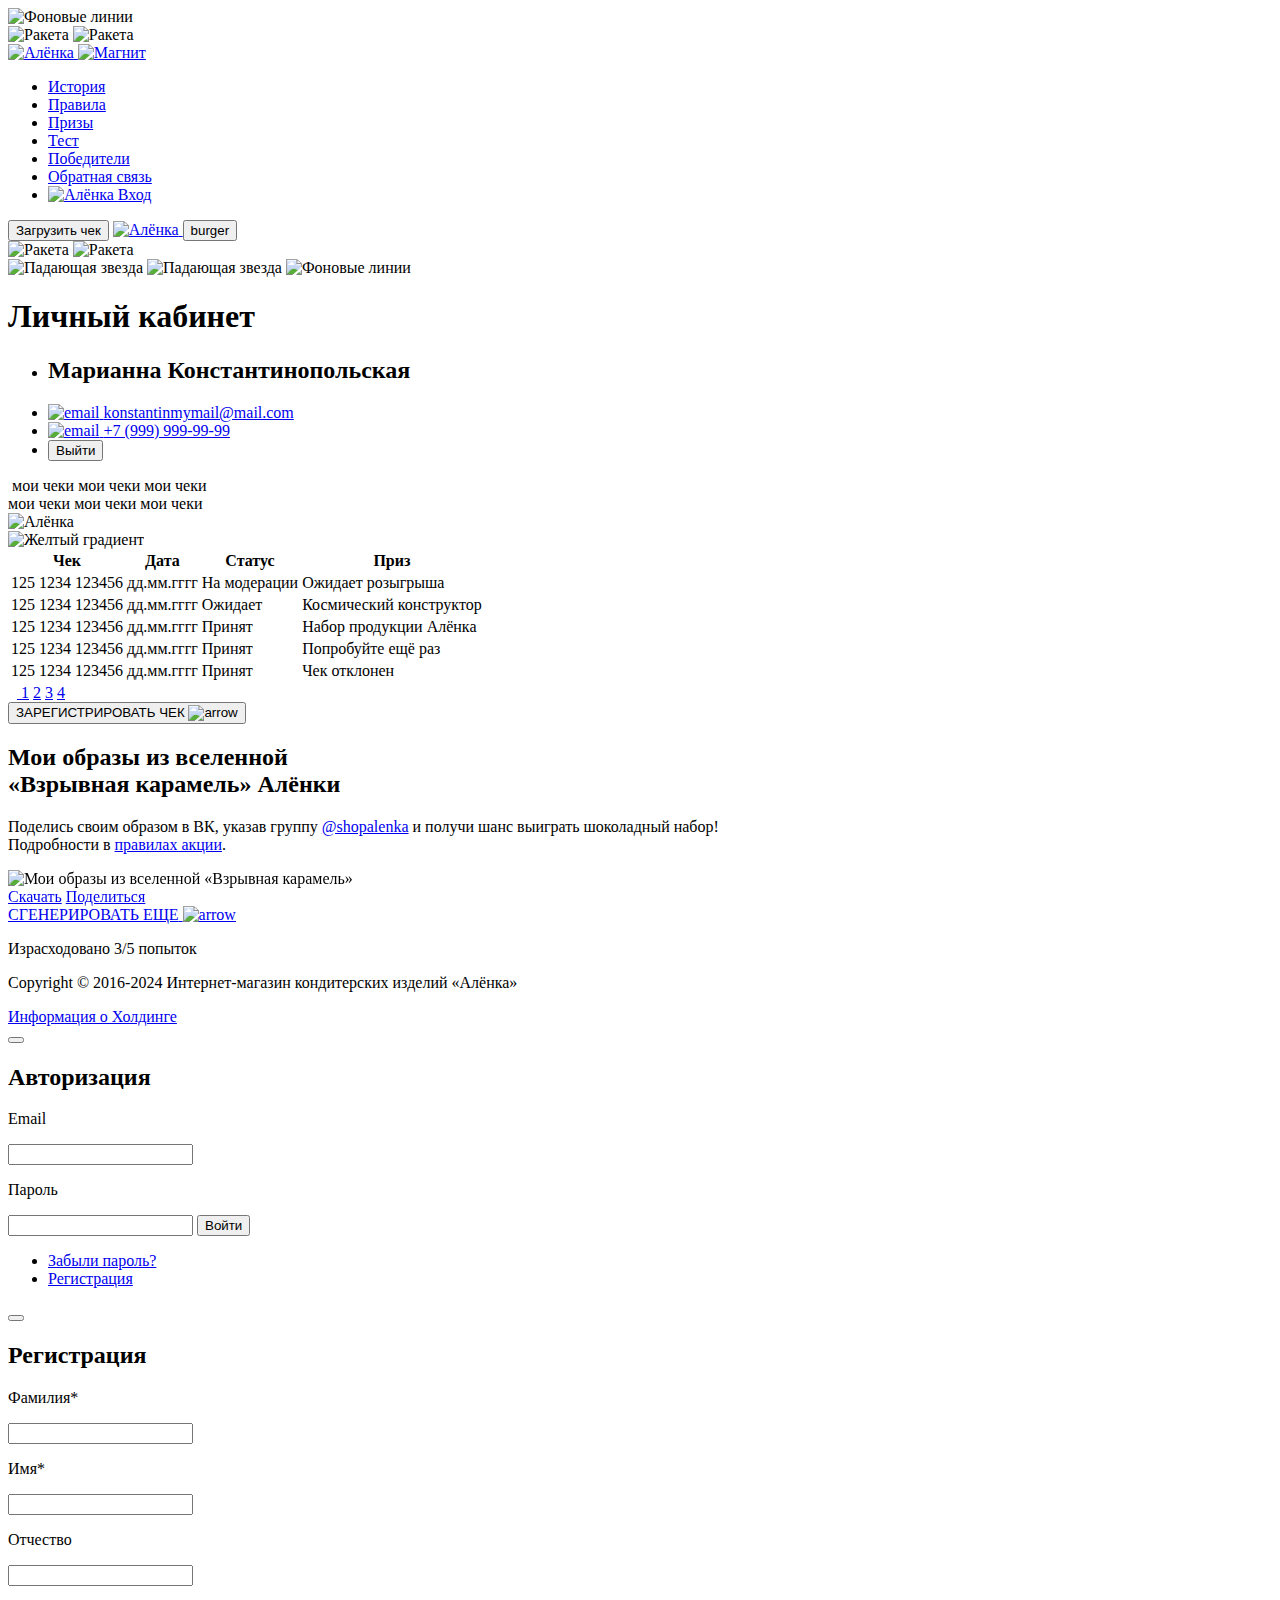
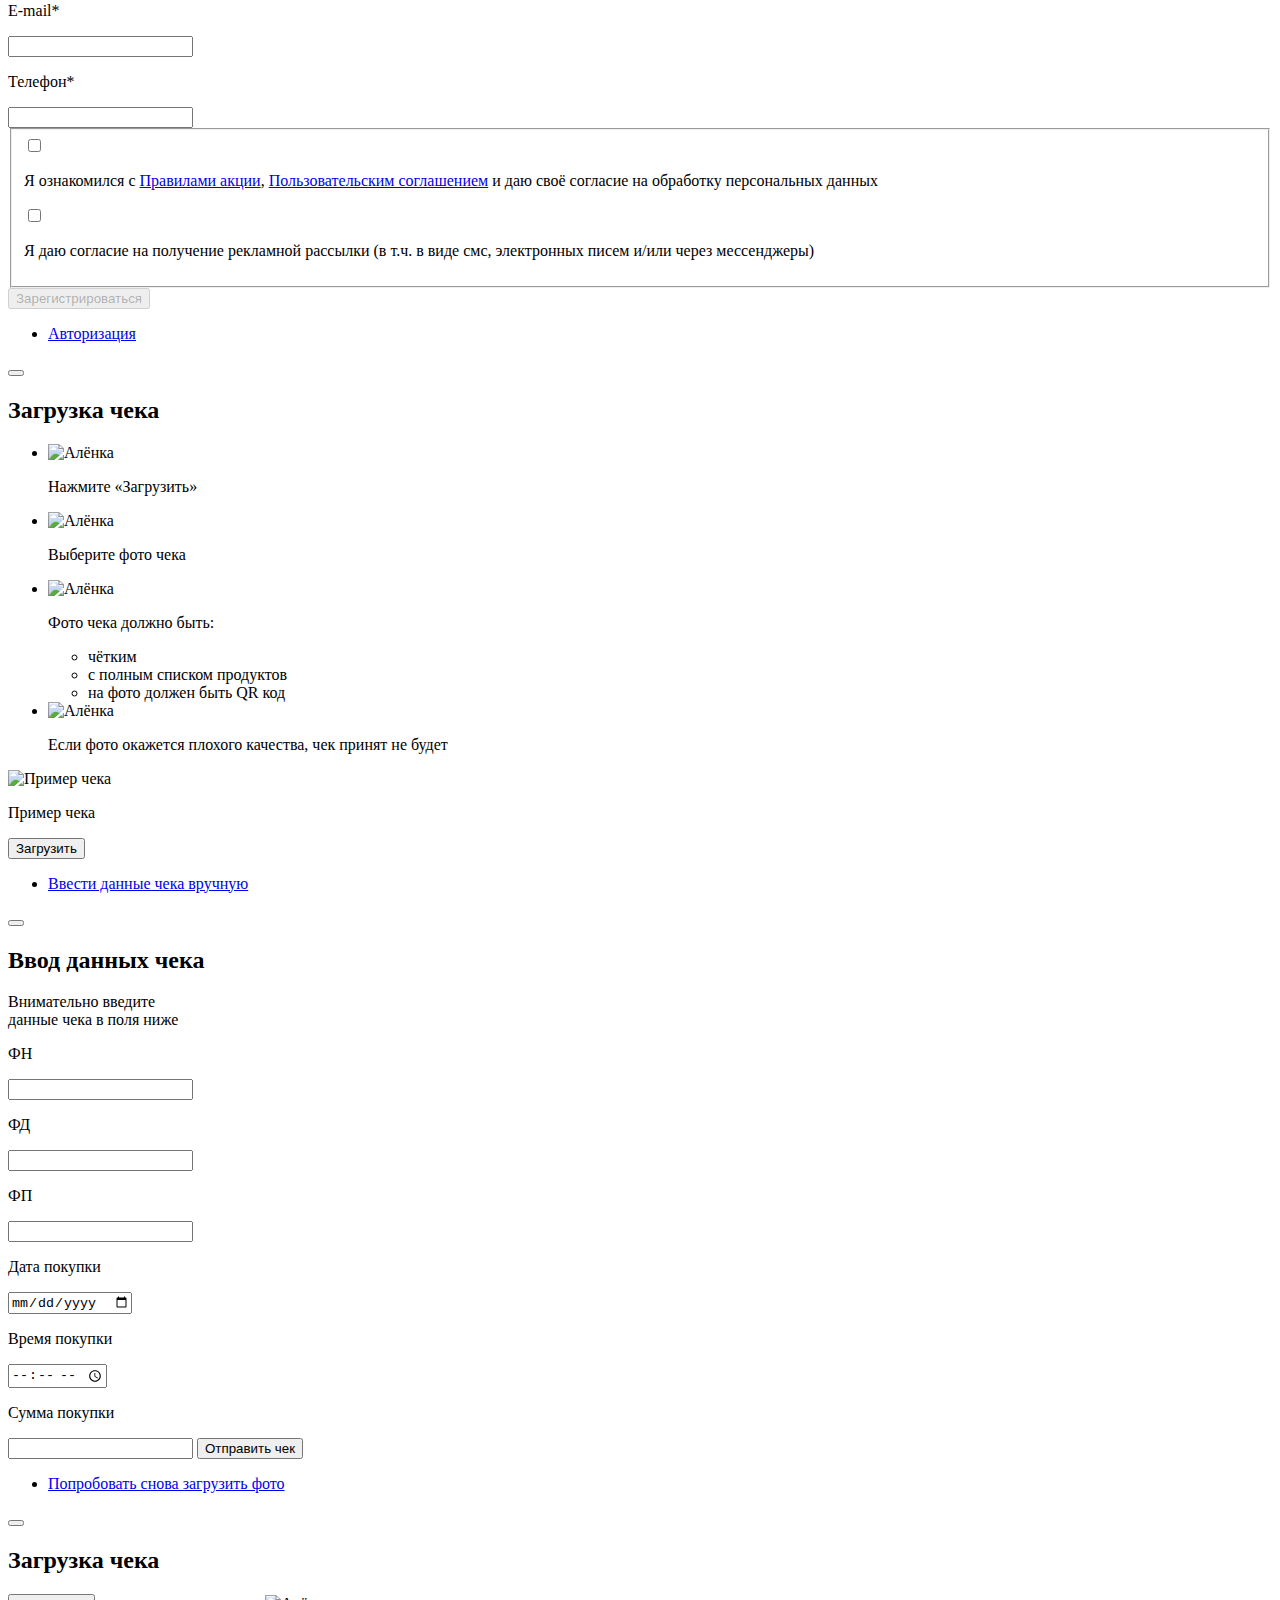
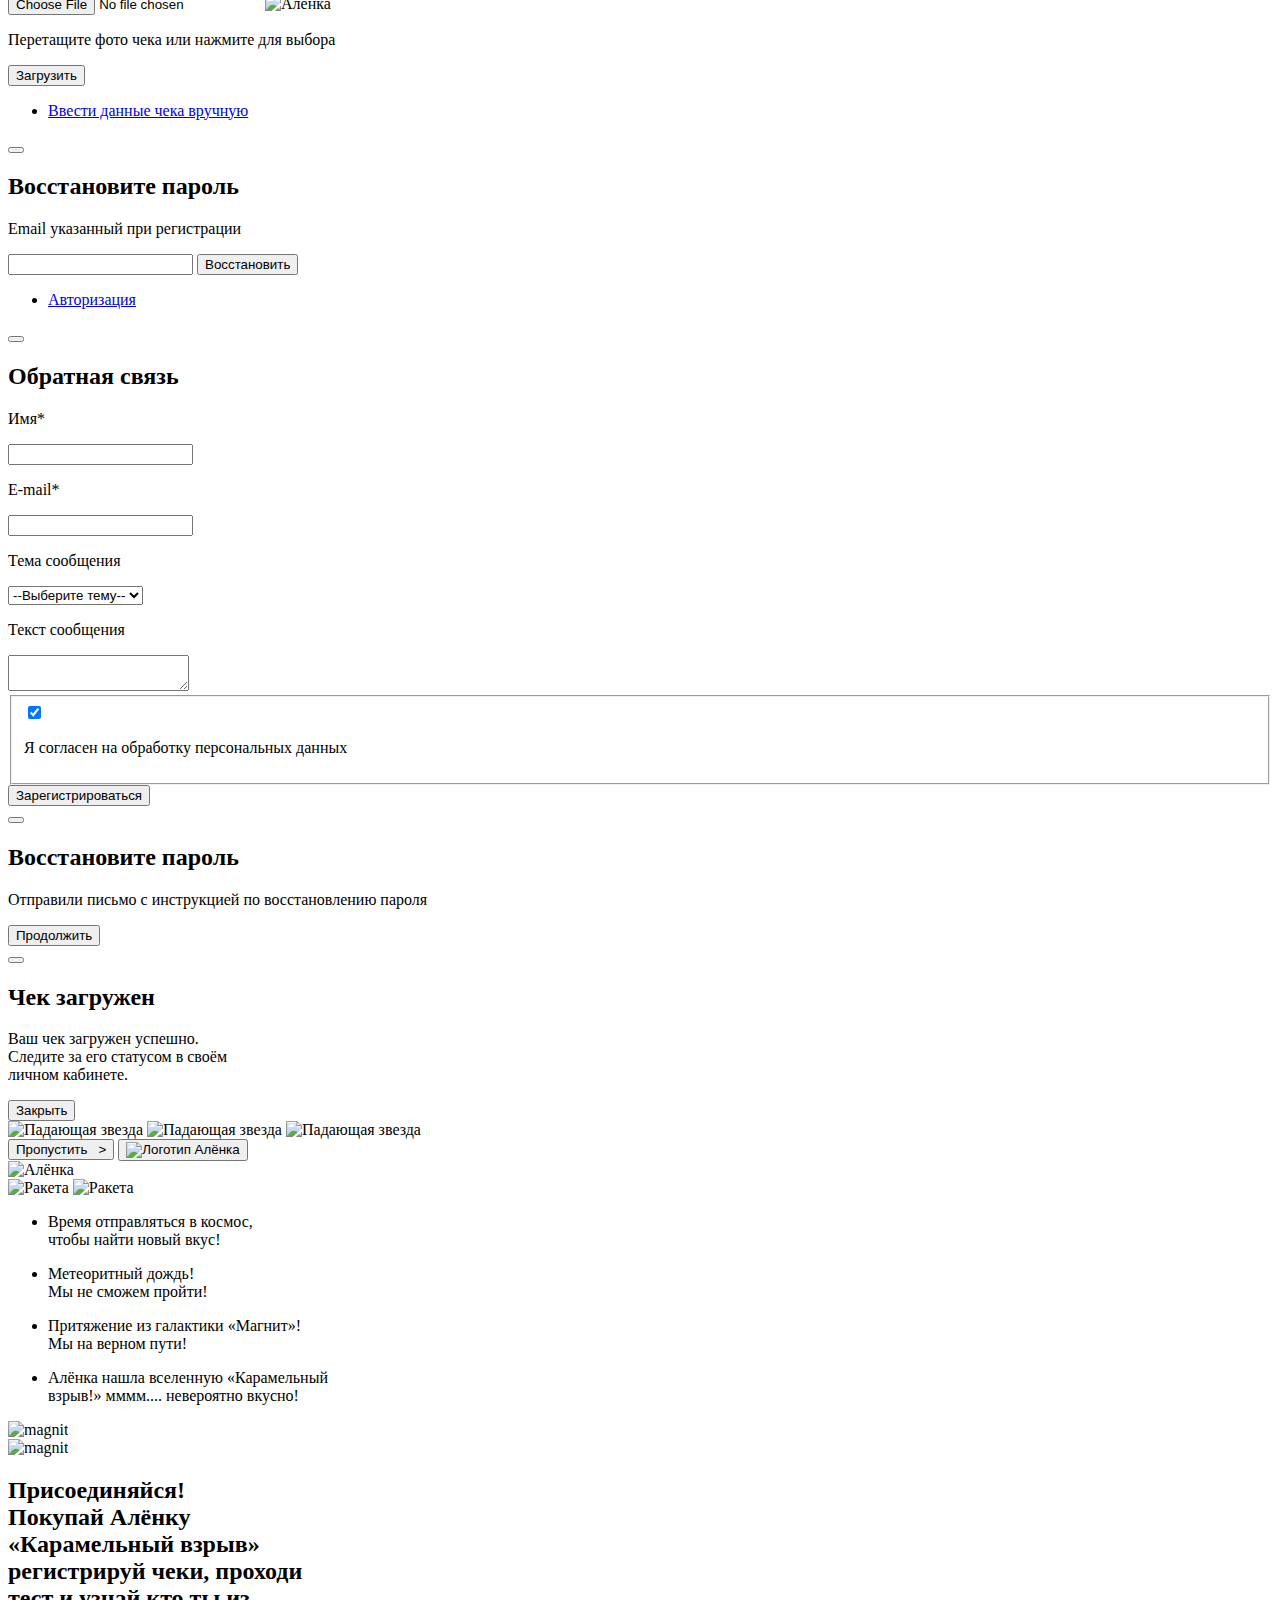
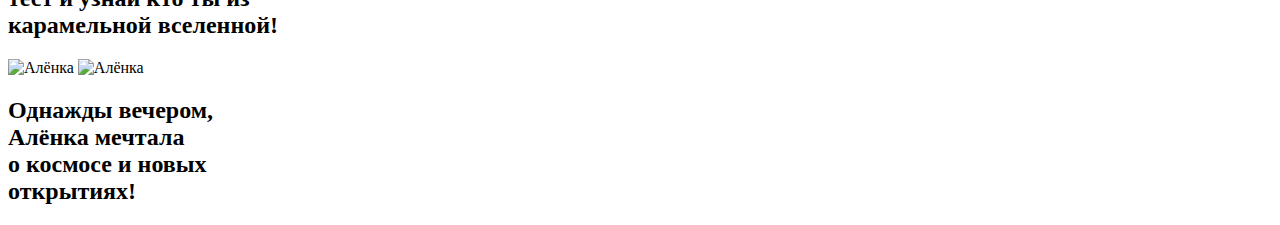
==== lk.html @ ff8ebece "init" ====
<!DOCTYPE html>
<html lang="ru">
  <head>
    <meta charset="UTF-8" />
    <meta http-equiv="X-UA-Compatible" content="IE=edge" />
    <meta name="viewport" content="width=device-width, initial-scale=1, viewport-fit=cover" />
    <meta name="description" content="Приходи 3 октября на сайт, чтобы участвовать в акции и выиграть крутые призы!" />
    <meta name="theme-color" content="#000000" />
    <link rel="shortcut icon" href="./assets/img/favicon.ico" type="image/x-icon" />
    <link rel="apple-touch-icon" href="./assets/img/icons/apple-touch-icon.png" />
    <link rel="apple-touch-icon" sizes="57x57" href="./assets/img/icons/apple-touch-icon-57x57.png" />
    <link rel="apple-touch-icon" sizes="72x72" href="./assets/img/icons/apple-touch-icon-72x72.png" />
    <link rel="apple-touch-icon" sizes="76x76" href="./assets/img/icons/apple-touch-icon-76x76.png" />
    <link rel="apple-touch-icon" sizes="114x114" href="./assets/img/icons/apple-touch-icon-114x114.png" />
    <link rel="apple-touch-icon" sizes="120x120" href="./assets/img/icons/apple-touch-icon-120x120.png" />
    <link rel="apple-touch-icon" sizes="144x144" href="./assets/img/icons/apple-touch-icon-144x144.png" />
    <link rel="apple-touch-icon" sizes="152x152" href="./assets/img/icons/apple-touch-icon-152x152.png" />
    <link rel="apple-touch-icon" sizes="180x180" href="./assets/img/icons/apple-touch-icon-180x180.png" />
    <link rel="stylesheet" href="https://cdn.jsdelivr.net/npm/swiper@11/swiper-bundle.min.css" />
    <link rel="stylesheet" href="./assets/css/styles.min.css" />
    <title>Алёнка | Личный кабинет</title>
  </head>
  <body class="body">
    <!--Preloader-->
    <div class="preloader">
      <div class="space-bg">
        <img src="./assets/img/hero/bg_lines.svg" alt="Фоновые линии" class="bg-lines" />
      </div>
      <div class="preloader__rocket">
        <div class="rocket">
          <img src="./assets/img/hero/raketa2.png" alt="Ракета" class="animated" />
          <img src="./assets/img/hero/raketa.png" alt="Ракета" />
        </div>
      </div>
    </div>

    <!-- Header -->
    <header class="header">
      <div class="section-container">
        <!--Logo-->
        <div class="logo">
          <a href="./" class="logo-alenka">
            <img src="./assets/img/svg/logo.svg" alt="Алёнка" />
          </a>
          <a href="#" target="_blank" class="logo-magnit">
            <picture>
              <source media="(min-width:768px)" srcset="./assets/img/svg/logo_magnit.svg" />
              <source media="(max-width:767px)" srcset="./assets/img/svg/logo_magnit_mobil.svg" />
              <img src="./assets/img/svg/logo_magnit_mobil.svg" alt="Магнит" />
            </picture>
          </a>
        </div>
        <!--Navigation-->
        <div class="menu-backdrop" data-js="menu-backdrop">
          <div class="menu-body">
            <nav class="menu">
              <menu class="menu__list">
                <li><a href="#" class="menu__link" data-history>История</a></li>
                <li><a href="./#rules" class="menu__link">Правила</a></li>
                <li><a href="./#preise" class="menu__link">Призы</a></li>
                <li><a href="./#test" class="menu__link">Тест</a></li>
                <li><a href="./#winners" class="menu__link">Победители</a></li>
                <li><a href="#" class="menu__link" data-modal="callback">Обратная связь</a></li>
                <li>
                  <a href="#" class="button button--blue" data-modal="login">
                    <img src="./assets/img/svg/profile.svg" alt="Алёнка" /> <span>Вход</span></a
                  >
                </li>
              </menu>
            </nav>
          </div>
        </div>
        <!--Header buttons-->
        <div class="header__buttons">
          <button type="button" data-modal="сheque" class="button button--small">
            <span>Загрузить чек</span>
          </button>
          <a href="#" class="button button--icon" data-modal="login">
            <img src="./assets/img/svg/profile.svg" alt="Алёнка" />
          </a>
          <button type="button" class="burger" data-js="burger"><span>burger</span></button>
        </div>
      </div>
      <div class="header__rocket cube">
        <div class="rocket">
          <img src="./assets/img/hero/raketa2.png" alt="Ракета" class="animated" />
          <img src="./assets/img/hero/raketa.png" alt="Ракета" />
        </div>
      </div>
    </header>

    <main class="main">
      <!--Section--HERO-->
      <section class="section section--hero section--lk">
        <div class="space-bg">
          <div class="stars-sky"></div>
          <div class="stars-sky"></div>
          <img src="./assets/img/hero/meteor.png" alt="Падающая звезда" class="meteor" />
          <img src="./assets/img/hero/meteor.png" alt="Падающая звезда" class="meteor" />
          <img src="./assets/img/hero/bg_lines.svg" alt="Фоновые линии" class="bg-lines" />
        </div>
        <div class="section-container">
          <div class="lk-hero">
            <h1 class="title title--h1">Личный кабинет</h1>

            <ul class="user-info">
              <li><h2>Марианна Константинопольская</h2></li>
              <li>
                <a href="mailto:konstantinmymail@mail.com">
                  <img src="./assets/img/svg/mail.svg" alt="email" />
                  <span>konstantinmymail@mail.com</span>
                </a>
              </li>
              <li>
                <a href="tel:+79999999999">
                  <img src="./assets/img/svg/phone.svg" alt="email" />
                  <span>+7 (999) 999-99-99</span>
                </a>
              </li>
              <li><button type="button" class="logout">Выйти</button></li>
            </ul>
          </div>
        </div>

        <!--RUNNING TEXT-->
        <div class="hero__runtext">
          <div class="runText" data-runtext="left">
            <div class="runText__inner">&nbsp;мои&nbsp;чеки&nbsp;мои&nbsp;чеки&nbsp;мои&nbsp;чеки</div>
            <div class="runText__inner">мои&nbsp;чеки&nbsp;мои&nbsp;чеки&nbsp;мои&nbsp;чеки&nbsp;</div>
          </div>
        </div>

        <div class="planet planet--small cube">
          <img src="./assets/img/hero/planet_small.png" alt="Алёнка" />
        </div>
      </section>

      <!--Section--WINNERS-->
      <section class="section section--winners">
        <picture class="yellow-gradient">
          <source media="(min-width:1024px)" srcset="./assets/img/svg/winners_bg.svg" />
          <source media="(max-width:1023px)" srcset="./assets/img/svg/winners_bg_mobil.svg" />
          <img src="./assets/img/svg/winners_bg_mobil.svg" alt="Желтый градиент" />
        </picture>
        <div class="section-container">
          <!--Winners-->
          <table class="winnersTable">
            <thead>
              <tr>
                <th>Чек</th>
                <th>Дата</th>
                <th>Статус</th>
                <th>Приз</th>
              </tr>
            </thead>
            <tbody>
              <tr>
                <td>125 1234 123456</td>
                <td>дд.мм.гггг</td>
                <td>На модерации</td>
                <td class="waiting">Ожидает розыгрыша</td>
              </tr>
              <tr>
                <td>125 1234 123456</td>
                <td>дд.мм.гггг</td>
                <td>Ожидает</td>
                <td class="confirm">Космический конструктор</td>
              </tr>
              <tr>
                <td>125 1234 123456</td>
                <td>дд.мм.гггг</td>
                <td>Принят</td>
                <td class="confirm">Набор продукции Алёнка</td>
              </tr>
              <tr>
                <td>125 1234 123456</td>
                <td>дд.мм.гггг</td>
                <td>Принят</td>
                <td class="rejected">Попробуйте ещё раз</td>
              </tr>
              <tr>
                <td>125 1234 123456</td>
                <td>дд.мм.гггг</td>
                <td>Принят</td>
                <td class="rejected">Чек отклонен</td>
              </tr>
            </tbody>
          </table>
          <!--winners pagination-->
          <div class="pagination">
            <a href="#" class="pagination-btn" aria-label="left pagination">
              <svg width="9" height="15" viewBox="0 0 9 15" fill="none" xmlns="http://www.w3.org/2000/svg">
                <path d="M8 1L2 7.5L8 14" stroke-width="2" stroke-linecap="round" stroke-linejoin="round" />
              </svg>
            </a>
            <a href="#" class="pagination-btn active">1</a>
            <a href="#" class="pagination-btn">2</a>
            <a href="#" class="pagination-btn">3</a>
            <a href="#" class="pagination-btn">4</a>
            <a href="#" class="pagination-btn" aria-label="right pagination">
              <svg width="9" height="15" viewBox="0 0 9 15" fill="none" xmlns="http://www.w3.org/2000/svg">
                <path d="M1 1L7 7.5L1 14" stroke-width="2" stroke-linecap="round" stroke-linejoin="round" />
              </svg>
            </a>
          </div>
          <button type="button" data-modal="сheque" class="button button--big">
            <span>ЗАРЕГИСТРИРОВАТЬ ЧЕК</span>
            <img src="./assets/img/svg/arr-right.svg" alt="arrow" />
          </button>
        </div>
      </section>

      <!--Section--SLIDER-->
      <section class="section section--slider">
        <div class="space-bg">
          <div class="stars-sky"></div>
          <div class="stars-sky"></div>
        </div>
        <div class="section-container">
          <h2 class="title title--h1">
            Мои образы из вселенной <br />
            <span>«Взрывная карамель»</span> Алёнки
          </h2>
          <p class="subtitle subtitle--lk">
            Поделись своим образом в ВК, указав группу <a href="#" target="_blank">@shopalenka</a> и получи шанс выиграть шоколадный набор!
            <br />Подробности в <a href="#" target="_blank">правилах акции</a>.
          </p>

          <!--SWIPER SLIDER-->

          <div class="swiper swiper--look">
            <div class="swiper-wrapper">
              <div class="swiper-slide">
                <div class="look">
                  <img src="./assets/img/hero/slide.jpg" alt="Мои образы из вселенной «Взрывная карамель»" />
                  <div class="look__buttons">
                    <a href="./assets/img/hero/slide.jpg" class="button button--biege" target="_blank">Скачать</a>
                    <a href="#" class="button button--biege vk">Поделиться</a>
                  </div>
                </div>
              </div>
              <div class="swiper-slide">
                <div class="look">
                  <img src="./assets/img/hero/slide.jpg" alt="Мои образы из вселенной «Взрывная карамель»" />
                  <div class="look__buttons">
                    <a href="./assets/img/hero/slide.jpg" class="button button--biege" target="_blank">Скачать</a>
                    <a href="#" class="button button--biege vk">Поделиться</a>
                  </div>
                </div>
              </div>
              <div class="swiper-slide">
                <div class="look">
                  <img src="./assets/img/hero/slide.jpg" alt="Мои образы из вселенной «Взрывная карамель»" />
                  <div class="look__buttons">
                    <a href="./assets/img/hero/slide.jpg" class="button button--biege" target="_blank">Скачать</a>
                    <a href="#" class="button button--biege vk">Поделиться</a>
                  </div>
                </div>
              </div>
              <div class="swiper-slide">
                <div class="look">
                  <img src="./assets/img/hero/slide.jpg" alt="Мои образы из вселенной «Взрывная карамель»" />
                  <div class="look__buttons">
                    <a href="./assets/img/hero/slide.jpg" class="button button--biege" target="_blank">Скачать</a>
                    <a href="#" class="button button--biege vk">Поделиться</a>
                  </div>
                </div>
              </div>
            </div>
          </div>

          <!--SWIPER SLIDER END-->

          <div class="slider-button">
            <a href="#" class="button button--big">
              <span>СГЕНЕРИРОВАТЬ ЕЩЕ</span>
              <img src="./assets/img/svg/arr-right.svg" alt="arrow" />
            </a>
            <p class="try-count">Израсходовано 3/5 попыток</p>
          </div>
        </div>
      </section>
    </main>

    <!-- Footer -->
    <footer class="footer">
      <div class="space-bg">
        <div class="stars-sky"></div>
        <div class="stars-sky"></div>
      </div>
      <div class="section-container">
        <p>Copyright &copy; 2016-2024 Интернет-магазин кондитерских изделий «Алёнка»</p>
        <a href="https://www.alenka.ru/information/" target="_blank">Информация о Холдинге</a>
      </div>
    </footer>

    <!-- MODALS -->
    <div class="backdrop">
      <div class="modals">
        <!-- LOGIN MODAL-->
        <div class="modal" id="login">
          <button type="button" class="modal__close"></button>
          <h2 class="modal__title">Авторизация</h2>
          <form action="https://mirasov.dev/" method="POST" class="form" novalidate>
            <label class="label">
              <p class="label__text">Email</p>
              <input type="email" name="email" class="input" required />
            </label>
            <label class="label">
              <p class="label__text">Пароль</p>
              <input type="password" name="password" class="input" required />
            </label>
            <button type="submit" class="button button--submit">Войти</button>
            <ul class="modal__links">
              <li><a href="#" data-modal="forgot-password">Забыли пароль?</a></li>
              <li><a href="#" data-modal="registration">Регистрация</a></li>
            </ul>
          </form>
        </div>

        <!-- REGISTRATION -->
        <div class="modal" id="registration">
          <button type="button" class="modal__close"></button>
          <h2 class="modal__title">Регистрация</h2>
          <form action="#" method="POST" class="form" novalidate>
            <label class="label">
              <p class="label__text">Фамилия*</p>
              <input type="text" name="sername" class="input" required />
            </label>
            <label class="label">
              <p class="label__text">Имя*</p>
              <input type="text" name="name" class="input" required />
            </label>
            <label class="label">
              <p class="label__text">Отчество</p>
              <input type="text" name="patronymic" class="input" />
            </label>
            <label class="label">
              <p class="label__text">E-mail*</p>
              <input type="email" name="email" class="input" required />
            </label>
            <label class="label">
              <p class="label__text">Телефон*</p>
              <input type="tel" name="phone" class="input" required />
            </label>

            <fieldset class="fieldset">
              <label class="label">
                <input type="checkbox" name="policy" class="checkbox" data-agree />
                <p class="label__text">
                  <span>
                    Я ознакомился с <a href="#" target="_blank">Правилами акции</a>, <a href="#" target="_blank">Пользовательским соглашением</a> и
                    даю своё согласие на обработку персональных данных
                  </span>
                </p>
              </label>

              <label class="label">
                <input type="checkbox" name="subscribe" class="checkbox" />
                <p class="label__text">
                  Я даю согласие на получение рекламной рассылки (в т.ч. в виде смс, электронных писем и/или через мессенджеры)
                </p>
              </label>
            </fieldset>

            <footer>
              <button type="submit" class="button button--submit" disabled>Зарегистрироваться</button>
              <ul class="modal__links">
                <li><a href="#" data-modal="login">Авторизация</a></li>
              </ul>
            </footer>
          </form>
        </div>

        <!--СHEQUE MODAL-->
        <div class="modal" id="сheque">
          <button type="button" class="modal__close"></button>
          <h2 class="modal__title">Загрузка чека</h2>
          <ul class="modal__list">
            <li>
              <img src="./assets/img/svg/list1.svg" alt="Алёнка" />
              <p>Нажмите «Загрузить»</p>
            </li>
            <li>
              <img src="./assets/img/svg/list2.svg" alt="Алёнка" />
              <p>Выберите фото чека</p>
            </li>
            <li>
              <img src="./assets/img/svg/list3.svg" alt="Алёнка" />
              <p>Фото чека должно быть:</p>
              <ul>
                <li>чётким</li>
                <li>с полным списком продуктов</li>
                <li>на фото должен быть QR код</li>
              </ul>
            </li>
            <li>
              <img src="./assets/img/svg/list4.svg" alt="Алёнка" />
              <p>Если фото окажется плохого качества, чек принят не будет</p>
            </li>
          </ul>
          <div class="modal__check-download">
            <img src="./assets/img/check.png" alt="Пример чека" />
            <p>Пример чека</p>
          </div>
          <div>
            <button type="button" class="button button--submit" data-modal="сheque-photo">Загрузить</button>
            <ul class="modal__links">
              <li><a href="#" data-modal="сheque-data">Ввести данные чека вручную</a></li>
            </ul>
          </div>
        </div>

        <!-- СHEQUE DATA MODAL-->
        <div class="modal" id="сheque-data">
          <button type="button" class="modal__close"></button>
          <h2 class="modal__title">Ввод данных чека</h2>
          <p class="modal__subtitle">Внимательно введите <br />данные чека в поля ниже</p>
          <form action="#" method="POST" class="form" novalidate>
            <label class="label">
              <p class="label__text">ФН</p>
              <input type="text" name="fn" class="input" />
            </label>
            <label class="label">
              <p class="label__text">ФД</p>
              <input type="text" name="fd" class="input" />
            </label>
            <label class="label">
              <p class="label__text">ФП</p>
              <input type="text" name="fp" class="input" />
            </label>
            <label class="label">
              <p class="label__text">Дата покупки</p>
              <input type="date" name="date" class="input" required />
            </label>
            <label class="label">
              <p class="label__text">Время покупки</p>
              <input type="time" name="time" class="input" required />
            </label>
            <label class="label">
              <p class="label__text">Сумма покупки</p>
              <input type="number" name="sum" class="input" required />
            </label>
            <button type="submit" class="button button--submit">Отправить чек</button>
            <ul class="modal__links">
              <li><a href="#" data-modal="сheque-photo">Попробовать снова загрузить фото</a></li>
            </ul>
          </form>
        </div>

        <!-- СHEQUE PHOTO DOWNLOAD MODAL-->
        <div class="modal" id="сheque-photo">
          <button type="button" class="modal__close"></button>
          <h2 class="modal__title">Загрузка чека</h2>
          <form action="#" method="POST" class="form" enctype="multipart/form-data" novalidate>
            <div class="download-file">
              <label class="label-for-file">
                <input type="file" name="сheque" class="input input-file" required />
                <img src="./assets/img/svg/plus.svg" alt="Алёнка" />
                <p class="label__text" data-text="Перетащите фото чека или нажмите для выбора">Перетащите фото чека или нажмите для выбора</p>
              </label>
            </div>
            <button type="submit" class="button button--submit">Загрузить</button>
            <ul class="modal__links">
              <li><a href="#" data-modal="сheque-data">Ввести данные чека вручную</a></li>
            </ul>
          </form>
        </div>

        <!-- PASSWORD FORGOT-->
        <div class="modal" id="forgot-password">
          <button type="button" class="modal__close"></button>
          <h2 class="modal__title">Восстановите пароль</h2>
          <form action="#" method="POST" class="form" novalidate>
            <label class="label">
              <p class="label__text">Email указанный при регистрации</p>
              <input type="email" name="email" class="input" required />
            </label>
            <button type="submit" class="button button--submit">Восстановить</button>
            <ul class="modal__links">
              <li><a href="#" data-modal="login">Авторизация</a></li>
            </ul>
          </form>
        </div>

        <!-- CALLBACK MODAL-->
        <div class="modal" id="callback">
          <button type="button" class="modal__close"></button>
          <h2 class="modal__title">Обратная связь</h2>
          <form action="#" method="POST" class="form" novalidate>
            <label class="label">
              <p class="label__text">Имя*</p>
              <input type="text" name="name" class="input" required />
            </label>
            <label class="label">
              <p class="label__text">E-mail*</p>
              <input type="email" name="email" class="input" required />
            </label>
            <label class="label">
              <p class="label__text">Тема сообщения</p>
              <select name="subject" class="input" required>
                <option value="">--Выберите тему--</option>
                <option value="subject1">Тема 1</option>
                <option value="subject2">Тема 2</option>
                <option value="subject3">Тема 3</option>
                <option value="subject4">Тема 4</option>
                <option value="subject5">Тема 5</option>
                <option value="subject6">Тема 6</option>
              </select>
            </label>
            <label class="label">
              <p class="label__text">Текст сообщения</p>
              <textarea name="message" class="input input--textarea" required></textarea>
            </label>
            <fieldset class="fieldset">
              <label class="label">
                <input type="checkbox" name="policy" class="checkbox" data-agree checked />
                <p class="label__text">
                  <span>Я согласен на обработку персональных данных</span>
                </p>
              </label>
            </fieldset>
            <button type="submit" class="button button--submit">Зарегистрироваться</button>
          </form>
        </div>

        <!-- PASSWORD CONFIRM-->
        <div class="modal" id="confirm-password">
          <button type="button" class="modal__close"></button>
          <h2 class="modal__title">Восстановите пароль</h2>
          <p class="modal__subtitle">Отправили письмо с инструкцией по восстановлению пароля</p>
          <button type="button" class="button button--submit" onclick="closeModal()">Продолжить</button>
        </div>

        <!-- CHECK DOWNLOAD CONFIRM-->
        <div class="modal" id="confirm-сheque-download">
          <button type="button" class="modal__close"></button>
          <h2 class="modal__title">Чек загружен</h2>
          <p class="modal__subtitle">
            Ваш чек загружен успешно. <br />
            Следите за его статусом в своём <br />
            личном кабинете.
          </p>
          <button type="button" class="button button--submit" onclick="closeModal()">Закрыть</button>
        </div>
      </div>
    </div>

    <!--HISTORY-->
    <div class="history" data-js="history">
      <div class="space-bg">
        <div class="stars-sky"></div>
        <div class="stars-sky"></div>
        <img src="./assets/img/hero/meteor.png" alt="Падающая звезда" class="meteor" />
        <img src="./assets/img/hero/meteor.png" alt="Падающая звезда" class="meteor" />
        <img src="./assets/img/gif/spaceBg.webp" alt="Падающая звезда" class="history-bg" />
      </div>
      <button type="button" class="button button--white" onclick="hideHistory();">Пропустить&nbsp;&nbsp;&nbsp;&#x3E;</button>
      <button type="button" class="scroll-down" data-js="next-scene">
        <img src="./assets/img/gif/arrow.gif" alt="Логотип Алёнка" />
      </button>

      <!--scens-->
      <div class="history-scens scene--1">
        <!--галактика магнит-->
        <div class="history-scens__item magnit-galaxy"></div>

        <!--карамельная планета-->
        <div class="history-scens__item karamel-planet">
          <div class="planet cube">
            <img src="./assets/img/hero/planet_big.png" alt="Алёнка" />
          </div>
        </div>

        <!--метеоритный дождь-->
        <div class="history-scens__item meteorits"></div>

        <!--ракета-->
        <div class="history-scens__item history-rocket">
          <div class="history-rocket-image">
            <div class="rocket">
              <img src="./assets/img/hero/raketa2.png" alt="Ракета" class="animated" />
              <img src="./assets/img/hero/raketa.png" alt="Ракета" />
            </div>
          </div>
        </div>

        <!--текст-->
        <div class="history-scens__item history-text">
          <ul class="history-text__list">
            <li class="history-text__item history-text__item--1">
              <p>
                <span>Время отправляться в космос, <br />чтобы найти новый вкус!</span>
              </p>
            </li>
            <li class="history-text__item history-text__item--2">
              <p>Метеоритный дождь! <br />Мы не сможем пройти!</p>
            </li>
            <li class="history-text__item history-text__item--3">
              <p>Притяжение из галактики <span>«Магнит»</span>! <br />Мы на верном пути!</p>
            </li>
            <li class="history-text__item history-text__item--4">
              <p>
                Алёнка нашла вселенную <span>«Карамельный <br />взрыв!»</span> мммм.... <span>невероятно вкусно!</span>
              </p>
            </li>
          </ul>
        </div>

        <!--дом снаружи-->
        <div class="history-scens__item home-outside"></div>

        <!--дом внутри-->
        <div class="history-scens__item home-inside"></div>

        <!--магнит лого 1-->
        <div class="history-scens__item magnit-logo">
          <img src="./assets/img/history/magnit.svg" alt="magnit" />
        </div>

        <!--магнит лого 2-->
        <div class="history-scens__item magnit-logo2">
          <img src="./assets/img/svg/magnet.svg" alt="magnit" />
        </div>

        <!--Последний слайд-->
        <div class="history-scens__item final-slide">
          <div class="final-slide-container">
            <div class="final-slide__text">
              <h2>
                Присоединяйся! <br />
                Покупай Алёнку <br />
                <span>«Карамельный взрыв»</span> <br />
                регистрируй чеки, проходи <br />
                тест и узнай кто ты из <br />
                карамельной вселенной!
              </h2>
            </div>
            <div class="final-slide__image">
              <div class="cube">
                <div class="heroImageScene">
                  <img src="./assets/img/hero/alenka.png" alt="Алёнка" class="animated" />
                  <img src="./assets/img/hero/alenka_bg.png" alt="Алёнка" />
                </div>
              </div>
            </div>
          </div>
        </div>

        <!--интро текст-->
        <div class="history-scens__item intro-text">
          <h2>
            Однажды вечером, <br />
            Алёнка мечтала <br />
            о космосе и новых <br />
            открытиях!
          </h2>
        </div>
      </div>
    </div>

    <script src="https://cdn.jsdelivr.net/npm/swiper@11/swiper-bundle.min.js"></script>
    <script src="./assets/js/history.js" type="module" defer></script>
    <script src="./assets/js/menu.js" type="module" defer></script>
    <script src="./assets/js/forms.js" type="module" defer></script>
    <script src="./assets/js/form-validation.js" type="module" defer></script>
    <script src="./assets/js/modal.js" type="module" defer></script>
    <script src="./assets/js/scripts.js" type="module" defer></script>
  </body>
</html>
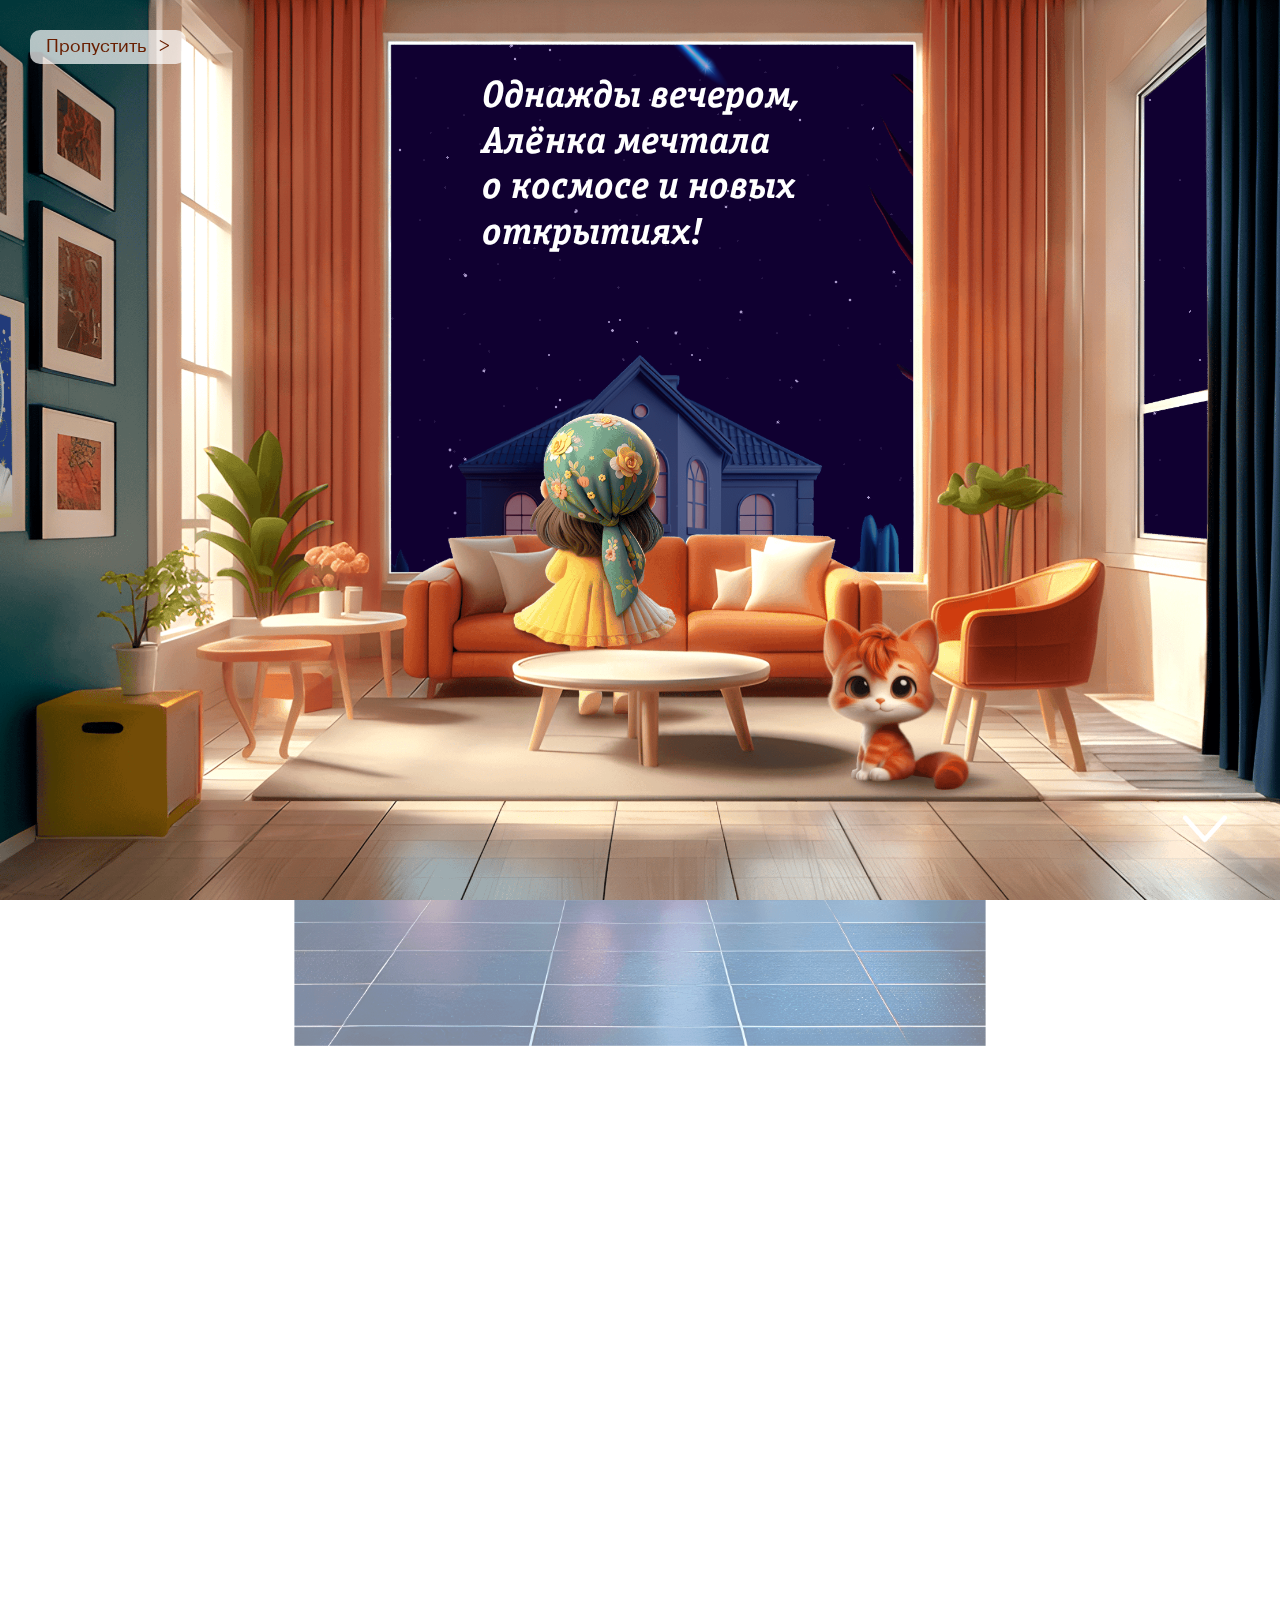
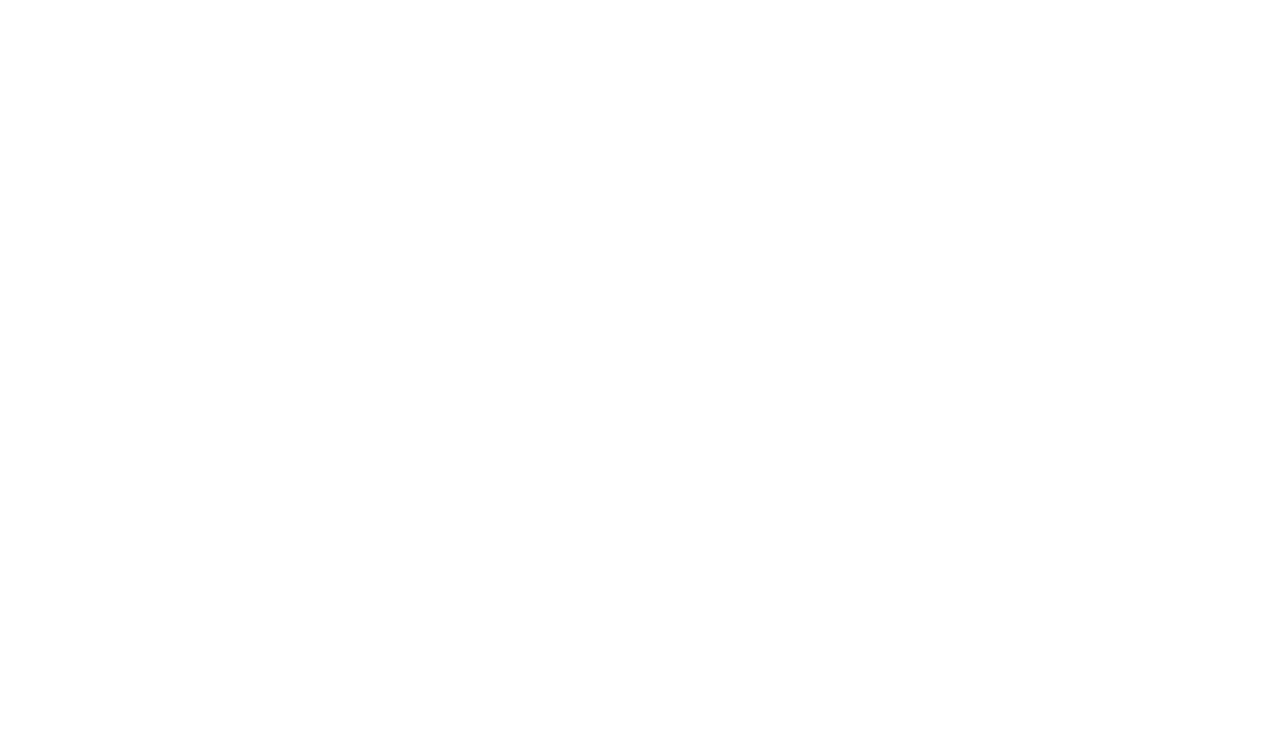
==== commit 8fdb6816: "add images" ====
--- a/lk.html
+++ b/lk.html
@@ -553,7 +553,7 @@
         <div class="stars-sky"></div>
         <img src="./assets/img/hero/meteor.png" alt="Падающая звезда" class="meteor" />
         <img src="./assets/img/hero/meteor.png" alt="Падающая звезда" class="meteor" />
-        <img src="./assets/img/gif/spaceBg.webp" alt="Падающая звезда" class="history-bg" />
+        <img src="./assets/img/gif/spacebg.webp" alt="Падающая звезда" class="history-bg" />
       </div>
       <button type="button" class="button button--white" onclick="hideHistory();">Пропустить&nbsp;&nbsp;&nbsp;&#x3E;</button>
       <button type="button" class="scroll-down" data-js="next-scene">
--- a/assets/css/styles.min.css
+++ b/assets/css/styles.min.css
@@ -0,0 +1 @@
+:root{--color: #1fb946;--biege: #f4db6c;--biege-dark: #fdda52;--red: #d30e14;--button-hover: #af252a;--invalid: #d30e14;--blue-dark: #27007a;--black: #000000;--brown: #681e00;--white: #ffffff;--backdrop: rgba(0, 0, 0, 0.3);--nav-link-color: #05065a;--bg: #05003a;--menu-gradient: linear-gradient(120deg, #f4db6c, #fff8d8, #f4db6c);--modal-bg-radial: radial-gradient(#d3c587 0%, #f4db6c 100%);--modal-bg: linear-gradient(90deg, rgba(244, 219, 108, 1) 0%, rgba(255, 255, 255, 1) 50%, rgba(244, 219, 108, 1) 100%);--paragmatica: "Pragmatica regular", verdana;--paragmatica-bold: "Pragmatica bold", verdana;--serif: "serif", sans-serif;font-synthesis:none;text-rendering:optimizeLegibility;-webkit-font-smoothing:antialiased;-moz-osx-font-smoothing:grayscale}.preloader{display:block;width:100%;height:100%;min-height:100vh;position:fixed;left:0px;top:0px;z-index:99999;pointer-events:all;overflow:hidden}.preloader .space-bg{background:var(--bg);transition:1s cubic-bezier(0.62, 0.18, 0.6, 0.91);opacity:1;height:150vh}.preloader .preloader__rocket{display:flex;flex-wrap:wrap;justify-content:center;align-items:center;align-content:center;width:100%;height:100%;position:absolute;transition:1s cubic-bezier(0.62, 0.18, 0.6, 0.91)}.preloader .preloader__rocket .rocket{left:auto;top:auto;width:150px;height:150px;transform:translate(-20%, 0%);transition:1s}.preloader.hidden{pointer-events:none}.preloader.hidden .space-bg{opacity:0}.preloader.hidden .rocket{opacity:0}@font-face{font-family:"Pragmatica regular";src:url("../fonts/ok-pragmatica-regular.woff2") format("woff2"),url("../fonts/ok-pragmatica-regular.woff") format("woff");font-weight:400;font-style:normal;font-display:swap}@font-face{font-family:"Pragmatica bold";src:url("../fonts/ok-pragmatica-bold.woff2") format("woff2"),url("../fonts/ok-pragmatica-bold.woff") format("woff");font-weight:600;font-style:normal;font-display:swap}@font-face{font-family:"serif";src:url("../fonts/serif.woff2") format("woff2"),url("../fonts/serif.woff") format("woff");font-weight:400;font-style:oblique;font-display:swap}*,*:before,*:after{box-sizing:border-box;margin:0;padding:0}html,body{height:100%;font-family:var(--paragmatica);-webkit-font-smoothing:antialiased;-moz-osx-font-smoothing:grayscale}header,footer{width:100%}img,picture{display:block;-o-object-fit:cover;object-fit:cover;max-width:100%}button{display:flex;flex-wrap:wrap;gap:12px;justify-content:center;align-items:center;align-content:center;outline:none;background:none;border:none;padding:0;cursor:pointer}a{display:inline-block;text-decoration:none;cursor:pointer;color:inherit}.cube:before{content:"";display:block;width:100%;padding-top:100%}input{outline:none}ul,menu,ol{list-style:none}input[type=date],input[type=time]{width:100%;min-width:100%;-webkit-appearance:none;-moz-appearance:none;appearance:none}h1,h2,h3,h4,h5,h6{display:block;font-weight:400;font-family:var(--serif);font-style:oblique}.title.title--h1{font-size:74px;line-height:1.05}@media screen and (max-width: 1279px){.title.title--h1{font-size:58px}}@media screen and (max-width: 767px){.title.title--h1{font-size:36px}}.title.title--h2{font-size:46px;line-height:1.2;text-transform:uppercase}.title.title--h2 strong{font-size:68px}@media screen and (max-width: 767px){.title.title--h2{font-size:24px}.title.title--h2 strong{font-size:34px}}.title.title--h3{font-size:40px;line-height:1.2}@media screen and (max-width: 1365px){.title.title--h3{font-size:36px}}@media screen and (max-width: 1279px){.title.title--h3{font-size:30px}}@media screen and (max-width: 1023px){.title.title--h3{font-size:40px}}.title.title--h4{font-size:30px;line-height:1.2}@media screen and (max-width: 1365px){.title.title--h4{font-size:28px}}@media screen and (max-width: 1279px){.title.title--h4{font-size:20px}}@media screen and (max-width: 767px){.title.title--h4{font-size:30px}}.subtitle{font-size:36px;line-height:1.3;color:var(--biege)}@media screen and (max-width: 1279px){.subtitle{font-size:30px}}@media screen and (max-width: 767px){.subtitle{font-size:20px}}@-webkit-keyframes rotate{from{transform:rotate(0deg)}to{transform:rotate(360deg)}}@keyframes rotate{from{transform:rotate(0deg)}to{transform:rotate(360deg)}}@-webkit-keyframes moveUpDown{0%{transform:translateY(0)}50%{transform:translateY(-8%)}100%{transform:translateY(0)}}@keyframes moveUpDown{0%{transform:translateY(0)}50%{transform:translateY(-8%)}100%{transform:translateY(0)}}@-webkit-keyframes raketa{0%{transform:skale(1) translate(0%, 0%)}50%{transform:scale(0.8) translate(5%, -5%)}100%{transform:translateY(1) translate(0%, 0%)}}@keyframes raketa{0%{transform:skale(1) translate(0%, 0%)}50%{transform:scale(0.8) translate(5%, -5%)}100%{transform:translateY(1) translate(0%, 0%)}}@-webkit-keyframes fallingStar{0%{transform:translate(-500px, -500px)}40%{transform:translate(-500px, -500px)}60%{transform:translate(3500px, 3500px)}to{transform:translate(3500px, 3500px)}}@keyframes fallingStar{0%{transform:translate(-500px, -500px)}40%{transform:translate(-500px, -500px)}60%{transform:translate(3500px, 3500px)}to{transform:translate(3500px, 3500px)}}.history{display:block;width:100%;height:100vh;position:fixed;left:0px;top:0px;z-index:9999;pointer-events:none;opacity:0;visibility:hidden;transition:opacity 1s;color:var(--white)}.history.active{pointer-events:all;opacity:1;visibility:visible}.history .button--white{position:absolute;left:50px;top:50px;z-index:10}@media screen and (max-width: 1439px){.history .button--white{left:30px;top:30px}}@media screen and (max-width: 1023px){.history .button--white{left:20px;top:20px;font-size:16px}}.history .scroll-down{position:absolute;right:100px;bottom:100px;z-index:10;width:70px;height:70px}@media screen and (max-width: 1439px){.history .scroll-down{width:50px;height:50px;right:50px;bottom:50px}}@media screen and (max-width: 1023px){.history .scroll-down{width:42px;height:42px;right:20px;bottom:75px}}.history-scens,.history-scens__item{position:absolute;width:100%;height:100vh;left:0px;top:0px;z-index:2;display:flex;flex-wrap:wrap;justify-content:center;align-items:center;align-content:center;pointer-events:all}.history-rocket-image{position:relative;width:300px;height:300px}@media screen and (max-width: 1023px){.history-rocket-image{width:200px;height:200px}}.history-scens__item{z-index:3;transition:1s cubic-bezier(0.62, 0.18, 0.6, 0.91)}.history-rocket{transition:1s cubic-bezier(0.62, 0.18, 0.6, 0.91) 0s;transform:scale(1) translate(-40%, 80%);opacity:0}.history-text__list{display:flex;flex-wrap:wrap;justify-content:center;align-items:center;align-content:center;position:absolute;width:100%;height:150px;bottom:60px;font-size:48px;line-height:1.25;font-family:var(--serif);font-style:oblique;color:var(--biege);margin-top:auto}@media screen and (max-width: 1439px){.history-text__list{bottom:40px;font-size:40px}}@media screen and (max-width: 1023px){.history-text__list{padding:0px 20px;font-size:28px;bottom:110px}.history-text__list br{display:none}}.history-text__list span{color:var(--white)}.history-text__list li{position:absolute;bottom:0px;text-align:center}.history-text__list li:nth-child(4){position:relative}.history-text__list li p{display:inline-block}@media screen and (max-width: 1023px){.history-text__list li{padding:0px 10px}}.history-text__list li:before{content:"“";font-size:300px;line-height:.5;position:absolute;right:100%;margin-right:-64px;opacity:.2;top:0px;font-family:var(--paragmatica)}@media screen and (max-width: 1439px){.history-text__list li:before{font-size:200px;margin-right:-50px}}@media screen and (max-width: 1023px){.history-text__list li:before{margin-right:0px;right:auto;left:-10px}}.history-text{transform:translate(0%, 0%);opacity:1}.history-text .history-text__item{transition:.3s ease-in-out .35s;opacity:0}.meteorits{background:url("../img/history/meteorites.png") no-repeat right top;background-size:auto 100%;transform:scale(1) translate(40%, -40%);opacity:0}@media screen and (max-width: 1023px){.meteorits{background:url("../img/history/meteorites_mobil.png") no-repeat right top;background-size:100% auto;transform:scale(1) translate(50%, -20%)}}.magnit-galaxy{background:url("../img/history/magneto.png") no-repeat right top;background-size:auto 80%;transform:scale(1) translate(40%, -40%);opacity:0}@media screen and (max-width: 1023px){.magnit-galaxy{background:url("../img/history/magneto_mobil.png") no-repeat center top;background-size:140% auto}}.magnit-logo{transform:translate(0%, -30%)}.magnit-logo img{position:absolute;top:60px}@media screen and (max-width: 1439px){.magnit-logo img{top:50px;width:120px}}@media screen and (max-width: 1023px){.magnit-logo img{top:20px;right:20px;width:120px}}.magnit-logo2{transform:translate(0%, -30%)}.magnit-logo2 img{position:absolute;width:192px;top:60px}@media screen and (max-width: 1439px){.magnit-logo2 img{top:50px;width:120px}}@media screen and (max-width: 1023px){.magnit-logo2 img{top:20px;right:20px;width:140px}}.karamel-planet{transform:translate(10%, -30%);opacity:0}@media screen and (max-width: 1023px){.karamel-planet{transform:translate(40%, 0%)}}.karamel-planet .planet{transition:1s cubic-bezier(0.62, 0.18, 0.6, 0.91);transform:scale(0);position:absolute;right:0px;top:0px;width:130vh}@media screen and (max-width: 1023px){.karamel-planet .planet{width:80vh}}.karamel-planet .planet img{-webkit-animation:moveUpDown 5s ease-in-out infinite;animation:moveUpDown 5s ease-in-out infinite}.final-slide{display:flex;flex-wrap:wrap;justify-content:center;align-items:center;align-content:center;transform:translate(0%, 20%);opacity:0;transition:.8s cubic-bezier(0.62, 0.18, 0.6, 0.91)}.final-slide .final-slide-container{display:flex;flex-wrap:wrap;justify-content:center;align-items:center;align-content:center;width:100%;max-width:1200px}@media screen and (max-width: 1439px){.final-slide .final-slide-container{max-width:1024px}}@media screen and (max-width: 1279px){.final-slide .final-slide-container{max-width:calc(100% - 100px)}.final-slide .final-slide-container br{display:none}}@media screen and (max-width: 1023px){.final-slide .final-slide-container{max-width:calc(100% - 40px)}}.final-slide .final-slide__text{width:50%}@media screen and (max-width: 1023px){.final-slide .final-slide__text{width:100%;order:2}}.final-slide .final-slide__text h2{font-size:48px;line-height:1.2;color:var(--biege)}@media screen and (max-width: 1439px){.final-slide .final-slide__text h2{font-size:40px}}@media screen and (max-width: 1023px){.final-slide .final-slide__text h2{font-size:28px;text-align:center}}.final-slide .final-slide__text h2 span{color:var(--white)}.final-slide .final-slide__image{position:relative;width:50%}@media screen and (max-width: 1023px){.final-slide .final-slide__image{width:90%}}.intro-text{transform:translate(0%, -50%)}@media screen and (max-width: 1023px){.intro-text{transform:translate(0%, -100%)}}.intro-text h2{position:absolute;top:8%;font-family:var(--serif);font-style:oblique;font-size:44px;font-weight:400;line-height:1.2;text-align:left}@media screen and (max-width: 1439px){.intro-text h2{font-size:38px}}@media screen and (max-width: 1023px){.intro-text h2{font-size:28px}}.home-inside{background:url("../img/history/home_inside.png") no-repeat center center/cover;transform:scale(2) translate(0%, 20%);opacity:0}@media screen and (max-width: 1023px){.home-inside{background:url("../img/history/home_inside_mobil.png") no-repeat center center/cover;transform:scale(5) translate(0%, 5%)}}.home-outside{height:200%;background:url("../img/history/home.png") no-repeat center bottom/cover;transform:scale(1.7) translate(0%, 50%);opacity:1}@media screen and (max-width: 1023px){.home-outside{height:125%;transform:scale(1) translate(0%, 110%);background:url("../img/history/home_mobil.png") no-repeat center bottom/cover}}.scene--7 .final-slide{transition:.5s ease-out .5s;transform:translate(0%, 0%);opacity:1}.scene--7 .history-text{transform:translate(0%, 30%);opacity:0}.scene--7 .history-text__item--4{opacity:1}.scene--7 .magnit-logo2{transform:scale(1) translate(0%, 0%)}.scene--6 .history-text__item--4{opacity:1}.scene--6 .history-rocket{transform:scale(0.3) translate(100%, -10%);opacity:0}.scene--6 .magnit-galaxy{transform:scale(3) translate(0%, 0%);opacity:0}.scene--6 .karamel-planet{opacity:1}.scene--6 .karamel-planet .planet{transform:scale(1)}.scene--5 .history-text__item--3{opacity:1}.scene--5 .meteorits{transform:scale(1) translate(-100%, 100%);opacity:0}.scene--5 .magnit-galaxy{transform:scale(1) translate(0%, 0%);opacity:1}@media screen and (max-width: 1023px){.scene--5 .magnit-galaxy{transform:scale(1) translate(0%, 5%)}}.scene--5 .magnit-logo{transform:scale(1) translate(0%, 0%)}.scene--5 .history-rocket{transform:scale(0.3) translate(55%, 20%);opacity:1}@media screen and (max-width: 1023px){.scene--5 .history-rocket{transform:scale(0.2) translate(-200%, 30%)}}.scene--4 .history-rocket{transform:scale(0.5) translate(-40%, 60%);opacity:1}@media screen and (max-width: 1023px){.scene--4 .history-rocket{transform:scale(0.5) translate(-60%, 25%)}}.scene--4 .history-text__item--2{opacity:1}.scene--4 .meteorits{transform:scale(1) translate(5%, -10%);opacity:1}@media screen and (max-width: 1023px){.scene--4 .meteorits{transform:scale(1) translate(0%, 0%)}}.scene--3 .history-rocket{transform:scale(1) translate(0%, 0%);opacity:1}.scene--3 .history-text__item--1{opacity:1}.scene--2 .home-outside{transform:scale(1) translate(0%, -35%);opacity:1}@media screen and (max-width: 1023px){.scene--2 .home-outside{transform:scale(1) translate(0%, -10%)}}.scene--2 .history-text{transform:translate(0%, 30%);opacity:0}.scene--2 .history-text__item--1{opacity:1}.scene--1 .intro-text{transform:translate(0%, 0%)}@media screen and (max-width: 1023px){.scene--1 .intro-text{transform:translate(0%, 22%)}}.scene--1 .home-outside{transform:scale(0.54) translate(0%, -35%);opacity:.5}@media screen and (max-width: 1023px){.scene--1 .home-outside{transform:scale(0.5) translate(0%, 0%)}}.scene--1 .home-inside{transform:scale(1) translate(0%, 0%);opacity:1}.scene--1 .history-text{transform:translate(0%, 30%);opacity:0}.section--promo{color:var(--white);height:auto;min-height:100vh;overflow:hidden}.section--promo .section-container{padding:0px 20px;justify-content:flex-start;align-items:center;align-content:center;height:100%;min-height:100vh;width:80%;min-width:1200px;max-width:80%}.promo-logo{position:absolute;top:15px;width:174px}@media screen and (max-width: 767px){.promo-logo{width:30px}}.promo{display:flex;width:100%;justify-content:center;align-items:center;align-content:center;margin-bottom:auto}.promo .magnet{width:200px;margin-left:auto;position:relative;right:-80px}.promo__text{display:flex;max-width:580px;flex-wrap:wrap;gap:20px;width:47%}.promo__image{position:relative;display:grid;place-items:center;max-width:646px;width:53%;margin-top:50px}.promo__image:before{content:"";display:block;width:100%;padding-top:100%}.promo-title{font-size:64px;line-height:1}.promo-subtitle{font-size:34px;color:var(--biege);line-height:1.2;margin-top:20px;max-width:448px}.promo-subtitle.hidden{display:none}.date-counter{display:inline-flex;gap:10px;margin:30px 0px}.date-counter li{display:grid;place-items:center;width:120px;height:82px;border-radius:16px;z-index:1;padding:12px;background:var(--white)}.date-counter li span{font-size:14px;line-height:1;color:var(--blue-dark)}.date-counter li p{font-family:var(--serif);font-style:oblique;font-size:48px;line-height:1;color:var(--red)}.promo-rocket{display:block;width:200px;position:absolute;right:3.2%;top:2.5%}@media screen and (max-width: 1440px){.promo-logo{width:140px}.promo .magnet{width:160px}.promo-title{font-size:60px}.promo-subtitle{font-size:28px;max-width:378px}.date-counter{margin:20px 0px}.promo-rocket{width:130px;right:3.5%}}@media screen and (max-width: 1366px){.promo{justify-content:space-between}.promo .magnet{width:130px;right:0px}.promo-title{font-size:54px}.promo-subtitle{font-size:22px;max-width:294px}.section--promo .section-container{width:84%;min-width:auto;max-width:84%}.promo__image{max-width:550px;margin-top:30px}.date-counter{margin:10px 0px}}@media screen and (max-width: 1279px){.promo-title{font-size:36px}.date-counter li{width:90px;height:60px;border-radius:12px;z-index:1;padding:8px}.date-counter li span{font-size:11px}.date-counter li p{font-size:34px}.promo-subtitle{font-size:20px;max-width:304px}.promo-logo{width:110px}}@media screen and (max-width: 1023px){.section--promo .section-container{display:block;padding:40px 20px;margin:0 auto;height:100%;min-height:100vh;width:100%;min-width:320px;max-width:100%}.promo-title{margin-top:10px}.promo-subtitle{text-align:center;margin:0 auto;display:none}.promo-subtitle.hidden{display:block;margin-bottom:20px;margin-top:20px}.promo-logo{position:relative;left:50%;transform:translate(-100%, 0%);top:0px;width:130px;margin-bottom:-56px}.promo .magnet{width:98px;left:50%;margin-left:26px;margin-top:15px}.promo{max-width:400px;justify-content:center;flex-wrap:wrap;margin:0 auto}.promo__text{max-width:100%;flex-wrap:nowrap;flex-direction:column;gap:20px;width:100%}.promo__image{max-width:100%;width:100%;margin-top:30px}.section--promo .planet.planet--small{display:none}.promo-rocket{width:100px;position:absolute;right:auto;left:50%;transform:translate(-50%, 230px);margin-left:130px;z-index:10}}.section--hero{color:var(--white);padding-top:68px;overflow:hidden}@media screen and (max-width: 767px){.section--hero{padding-top:50px}}.section--hero .planet.planet--small{transform:translate(-50%, 100px);z-index:0}@media screen and (max-width: 1023px){.section--hero .planet.planet--small{left:auto;right:0px;transform:translate(40%, 150px)}}@media screen and (max-width: 767px){.section--hero .planet.planet--small{width:109px;transform:translate(50%, 70px)}}.section--hero .scroll-down{margin:0 auto;margin-top:-70px;position:relative;z-index:2}@media screen and (max-width: 1279px){.section--hero .scroll-down{margin-top:-50px}}@media screen and (max-width: 1023px){.section--hero .scroll-down{margin:0;margin-top:-50px;margin-left:auto}}@media screen and (max-width: 767px){.section--hero .scroll-down{margin-top:-30px}}@media screen and (max-width: 767px){.section--hero .section-container{padding-top:50px;padding-bottom:0px}}.rocket{display:block;position:absolute;left:0px;top:0px;width:100%;height:100%}.rocket img{position:absolute;left:0px;bottom:0px;width:100%;height:100%}.rocket img.animated{-webkit-animation:raketa .3s ease-out infinite;animation:raketa .3s ease-out infinite}.heroImageScene{position:absolute;width:100%;height:100%;left:0px;top:0px;transform:rotate(11deg)}.heroImageScene img{position:absolute;width:100%;height:100%;left:0px;top:0px;-webkit-user-select:none;-moz-user-select:none;-ms-user-select:none;user-select:none}.heroImageScene img.animated{top:4%;-webkit-animation:moveUpDown 3s ease-in-out infinite;animation:moveUpDown 3s ease-in-out infinite}.hero{display:flex;flex-wrap:wrap;width:100%;justify-content:space-between;align-items:flex-start;align-content:flex-start;position:relative;margin-top:46px;z-index:2}@media screen and (max-width: 767px){.hero{margin-top:0px}}.hero__text{display:flex;position:relative;flex-direction:column;gap:38px;width:55%}@media screen and (max-width: 1023px){.hero__text{width:100%}}@media screen and (max-width: 767px){.hero__text{gap:14px}}.hero__text .magnet-logo{width:192px;margin-left:auto;margin-bottom:-50px;margin-right:-50px}@media screen and (max-width: 1279px){.hero__text .magnet-logo{margin-bottom:-25px;margin-right:-25px;width:150px}}@media screen and (max-width: 1023px){.hero__text .magnet-logo{order:3;margin-bottom:0px;margin-right:0px;margin-top:-40px}}@media screen and (max-width: 767px){.hero__text .magnet-logo{width:128px;margin-top:-20px;margin-bottom:20px}}.hero__text .title{max-width:640px}@media screen and (max-width: 1023px){.hero__text .title{max-width:550px;order:1}}@media screen and (max-width: 767px){.hero__text .title{max-width:325px}}.hero__text .subtitle{max-width:620px}@media screen and (max-width: 1023px){.hero__text .subtitle{order:2}}@media screen and (max-width: 767px){.hero__text .subtitle{max-width:310px}}.hero__image{width:45%}@media screen and (max-width: 1023px){.hero__image{width:100%;max-width:600px;margin:0 auto}}.hero__image .hero__image-wrapper{display:block;width:620px;position:relative}@media screen and (max-width: 1279px){.hero__image .hero__image-wrapper{width:110%}}@media screen and (max-width: 1023px){.hero__image .hero__image-wrapper{width:100%}}.scroll-down{width:54px;height:54px}@media screen and (max-width: 767px){.scroll-down{width:32px;height:32px}}.hero__runtext{display:block;position:relative;width:1000%;z-index:1}.section--rules{padding-top:70px;padding-bottom:100px;z-index:2}.rules{display:flex;width:100%;flex-wrap:wrap;justify-content:center;align-items:flex-start;align-content:flex-start;position:relative;gap:50px;padding:24px 30px;border-radius:46px;background:radial-gradient(70% 240.71% at 49.62% 52.1%, rgba(255, 255, 255, 0.9) 0%, rgba(244, 219, 108, 0.9) 100%);color:var(--brown);text-align:center;counter-reset:item;z-index:1}.rules li{position:relative;width:calc((100% - 200px)/5)}.rules li:before{content:counter(item, decimal-leading-zero);counter-increment:item;font-family:var(--serif);font-style:oblique;font-size:128px;line-height:1;opacity:.1}.rules li .button{position:absolute;width:204px;left:50%;transform:translate(-50%, 0%)}.rules li .title{position:relative;width:calc(100% + 50px);transform:translate(-25px, 0%);color:var(--red);margin-bottom:4px;margin-top:-45px}.rules li p{font-size:18px;line-height:1.1;margin-bottom:8px}@media screen and (max-width: 1365px){.rules{gap:20px}.rules li{width:calc((100% - 80px)/5)}.rules li:before{font-size:100px}.rules li .title{width:calc(100% + 20px);transform:translate(-10px, 0%);margin-top:-40px}.rules li p{font-size:16px}}@media screen and (max-width: 1279px){.rules{gap:10px}.rules li{width:calc((100% - 40px)/5)}.rules li:before{font-size:100px}.rules li .title{width:calc(100% + 10px);transform:translate(-5px, 0%)}.rules li p{font-size:15px}}@media screen and (max-width: 1023px){.rules{gap:10px;padding-bottom:40px}.rules li{position:static;width:calc((100% - 10px)/2)}.rules li:before{font-size:100px}.rules li .title{width:100%;transform:translate(0px, 0%)}.rules li p{font-size:18px}.rules li .button{bottom:-25px}}@media screen and (max-width: 767px){.rules{gap:24px;padding:20px;padding-bottom:40px;margin-bottom:320px;border-radius:32px}.rules li{width:100%}.rules li:before{font-size:128px}.rules li p br{display:none}.rules li .button{bottom:-25px}}.section--prizes{z-index:3;text-align:center;overflow:visible;color:var(--brown);background-size:100% auto}.section--prizes .section-container{z-index:2}.section--prizes .button.button--big,.section--winners .button.button--big{position:relative;bottom:-55px;margin:0 auto}@media screen and (max-width: 1279px){.section--prizes .button.button--big,.section--winners .button.button--big{bottom:-65px}}@media screen and (max-width: 1023px){.section--prizes .button.button--big,.section--winners .button.button--big{bottom:-55px}}@media screen and (max-width: 767px){.section--prizes .button.button--big,.section--winners .button.button--big{bottom:-45px}}.section--winners .button.button--big{margin-top:-55px}@media screen and (max-width: 1279px){.section--winners .button.button--big{margin-top:-65px}}@media screen and (max-width: 1023px){.section--winners .button.button--big{bottom:-88px;margin-top:-75px}}@media screen and (max-width: 767px){.section--winners .button.button--big{bottom:-55px;margin-top:-70px}}.yellow-gradient{display:block;position:absolute;top:-70px;width:100%;height:calc(100% + 140px);-o-object-fit:fill;object-fit:fill}@media screen and (max-width: 1023px){.yellow-gradient{top:-50px;height:calc(100% + 100px)}}@media screen and (max-width: 767px){.yellow-gradient{top:-30px;height:calc(100% + 60px)}}.yellow-gradient img{position:absolute;width:100%;height:100%;-o-object-fit:fill;object-fit:fill}@media screen and (max-width: 767px){.section--winners .yellow-gradient{top:-20px;height:calc(100% + 40px)}}.prizes{display:flex;flex-wrap:wrap;justify-content:center;align-items:flex-end;align-content:flex-end;margin-top:30px}.prizes .title{text-transform:uppercase}.prizes__primary{width:25%}@media screen and (max-width: 1023px){.prizes__primary{width:100%;margin-bottom:40px}}.prizes__primary .prize{background:var(--white);padding-top:40px}@media screen and (max-width: 767px){.prizes__primary .prize{padding-bottom:30px}}.prize__list{width:75%}@media screen and (max-width: 1023px){.prize__list{width:100%}}.prize__list>.title{font-size:32px}.prize__list ul{display:flex;flex-wrap:wrap;justify-content:center;align-items:flex-end;align-content:flex-end}.prize__list ul li{width:33.333333%}@media screen and (max-width: 1023px){.prize__list ul li{width:100%}}.prize{border-radius:46px;padding:20px;max-width:500px;margin:0 auto;z-index:1}@media screen and (max-width: 767px){.prize{padding-bottom:0px}}.prize .prize__image{max-width:300px;margin:0 auto}.prize h4.title{margin-top:-20px;margin-bottom:20px;min-height:72px;color:var(--red)}@media screen and (max-width: 1365px){.prize h4.title{min-height:67.19px;margin-bottom:10px}}@media screen and (max-width: 1279px){.prize h4.title{min-height:48px}}@media screen and (max-width: 1023px){.prize h4.title{font-size:30px;min-height:1px}}.prize p{font-size:15px;line-height:1.125;min-height:64.5px}@media screen and (max-width: 1365px){.prize p{font-size:14px;min-height:63px}}@media screen and (max-width: 1279px){.prize p{font-size:11px;min-height:54px}}@media screen and (max-width: 1023px){.prize p{font-size:16px;min-height:1px}}.section--test{overflow:hidden;color:var(--white);z-index:0}.section--test .section-container{justify-content:center}.test{width:100%;margin-top:100px}@media screen and (max-width: 767px){.test{margin-top:250px}}.test .title--h2{max-width:634px;text-align:center;padding-top:50px;margin:0 auto}.test .title--h2 strong{color:var(--biege)}.step-counter{display:inline-block;color:var(--red);font-family:var(--serif);font-style:oblique;font-size:32px;transition:.3s;opacity:1}.step-counter.hidden{opacity:0}@media screen and (max-width: 767px){.step-counter{display:block;width:100%;margin-bottom:5px;font-size:20px}}.steps{display:block;width:100%;max-width:1000px;margin:40px auto;height:auto}@media screen and (max-width: 1023px){.steps{min-height:auto}}.step{display:none;width:100%;position:relative;padding:0px 50px;color:var(--biege);opacity:0;visibility:hidden;pointer-events:none;transition:opacity .3s}@media screen and (max-width: 767px){.step{padding:0px}}.step>.step{padding:0px}.step.active{display:inline-block}@media screen and (max-width: 1023px){.step.active{display:flex;flex-wrap:wrap;justify-content:center}}.step.visible{opacity:1;visibility:visible;pointer-events:all}.step .white{color:var(--white)}.step__text{display:inline-flex;flex-wrap:wrap;justify-content:flex-start;align-items:flex-start;align-content:flex-start;gap:24px;width:55%;max-width:488px;float:left}@media screen and (max-width: 1023px){.step__text{width:100%;max-width:100%;float:none}}.step__text.full{width:100%;max-width:650px}.step__text.final{display:flex;flex-direction:column;justify-content:center;align-items:center;align-content:center;width:100%;max-width:100%}.step__text.final .rocket{position:relative;width:230px;height:230px}.step__text.final b{display:block;max-width:600px;margin:0 auto;text-align:center}.step__text.final .button{min-width:400px;margin-top:10px}@media screen and (max-width: 767px){.step__text.final .button{min-width:100%}}.step__text h2{font-size:48px;line-height:1}@media screen and (max-width: 1023px){.step__text h2{margin-bottom:40px}}@media screen and (max-width: 767px){.step__text h2{font-size:32px;margin-bottom:30px}}.step__text h3{font-size:46px;line-height:1}@media screen and (max-width: 1023px){.step__text h3{margin-bottom:40px}}@media screen and (max-width: 767px){.step__text h3{font-size:32px;margin-bottom:30px}}.step__text b{font-size:32px;line-height:1;font-family:var(--serif);font-style:oblique}@media screen and (max-width: 767px){.step__text b{font-size:24px}}.step__text p{font-size:24px;line-height:1.2;margin-top:36px}@media screen and (max-width: 767px){.step__text p{font-size:14px}}.step__text span,.step__text p{color:var(--white)}.step__actions{display:inline-flex;flex-wrap:wrap;justify-content:flex-start;align-items:flex-start;align-content:flex-start;gap:30px;width:44%;max-width:400px;float:right}@media screen and (max-width: 1023px){.step__actions{width:100%;float:none}}.step__actions .form{max-width:100%;width:100%}.step__actions .form .file-reset{right:20px;top:20px}.step__actions .form .download-file{width:100%;height:400px}@media screen and (max-width: 767px){.step__actions .form .download-file{height:280px}}.step__actions .form .label-for-file{width:100%;max-width:100%;height:100%;border:2px dashed var(--biege);border-radius:46px;background-color:rgba(0,0,0,0);display:flex;flex-direction:column;align-items:center;justify-content:center;position:relative;z-index:1}@media screen and (max-width: 767px){.step__actions .form .label-for-file{border-radius:30px}}.step__actions .form .label-for-file.invalid{border:2px dashed var(--invalid)}.step__actions .form .label-for-file.loaded{border:none}.step__actions .form .label-for-file .label__text{margin:0;font-size:24px;color:gray}.step__actions .form .label-for-file img{position:absolute;width:100px;height:90px}.section--lk .section-container{z-index:2}.section--lk .bg-lines{min-height:120vh}@media screen and (max-width: 767px){.section--lk{margin-top:0px}.section--lk .hero__runtext{margin-bottom:10px}}.lk-hero{width:100%}.lk-hero .title{text-align:center;margin-top:100px;margin-bottom:30px}@media screen and (max-width: 767px){.lk-hero .title{margin-top:0px}}.user-info{display:flex;flex-wrap:wrap;width:100%;max-width:420px;margin:0 auto;gap:14px;position:relative;z-index:4}.user-info li{width:100%;text-align:center}.user-info h2{font-size:32px;line-height:1;color:var(--biege)}@media screen and (max-width: 767px){.user-info h2{font-size:28px}}.user-info a{display:inline-flex;justify-content:center;align-items:center;align-content:center;font-size:16px;gap:6px;border-bottom:1px solid rgba(255,255,255,0);transition:.3s}.user-info a:hover span{border-bottom:1px solid rgba(255,255,255,.8)}.user-info button{margin:0 auto;cursor:pointer;color:var(--white);border-bottom:1px solid rgba(255,255,255,.8)}.user-info button:hover{color:var(--biege);border-bottom:1px solid var(--biege)}.section.section--winners{z-index:2}.section--slider{padding-top:150px;background-size:100% auto;text-align:center;color:var(--white);overflow:hidden;z-index:0}.section--slider .title{width:100%}.section--slider .title span{color:var(--biege)}@media screen and (max-width: 767px){.section--slider{padding-top:100px}}.subtitle.subtitle--lk{font-size:24px;line-height:1.2;max-width:680px;margin:0 auto;margin-top:34px}.subtitle.subtitle--lk a{color:var(--white);border-bottom:1px solid var(--white)}@media screen and (max-width: 767px){.subtitle.subtitle--lk{font-size:18px}.subtitle.subtitle--lk br{display:none}}.slider-button{display:flex;flex-wrap:wrap;justify-content:center;align-items:center;align-content:center;width:100%;gap:33px;margin-top:55px;position:relative;overflow:hidden}@media screen and (max-width: 1279px){.slider-button{flex-direction:column}}.slider-button .try-count{position:absolute;margin-left:720px}@media screen and (max-width: 1279px){.slider-button .try-count{font-size:18px;position:relative;margin-left:0px}}.try-count{display:inline-block;color:var(--biege);font-family:var(--serif);font-style:oblique;font-size:24px;line-height:1}.look{display:flex;flex-wrap:wrap;justify-content:space-between;align-items:center;align-content:flex-end;width:400px;padding:30px;border-radius:46px;position:relative;z-index:1;overflow:hidden;background:var(--black)}.look:before{content:"";display:block;width:100%;padding-top:135%}.look img{position:absolute;left:0px;top:0px;width:100%;height:100%;opacity:1;transition:.3s;-webkit-user-select:none;-moz-user-select:none;-ms-user-select:none;user-select:none;pointer-events:none}.look:hover img{opacity:.7}.look:hover .look__buttons{transform:translate(0px, 0px);opacity:1}.swiper--look{margin-top:40px;width:100%;overflow:visible}.swiper--look .swiper-slide{width:auto}@media screen and (max-width: 767px){.look{width:302px;padding:20px;border-radius:34px}.look:hover img{opacity:1}}.look__buttons{display:flex;width:calc(100% - 60px);flex-wrap:wrap;justify-content:space-between;align-items:center;position:absolute;left:30px;bottom:30px;transition:.3s;transform:translate(0px, 10px);opacity:0}@media screen and (max-width: 767px){.look__buttons{opacity:1;transform:translate(0px, 0px);left:20px;bottom:20px;width:calc(100% - 40px)}}.look__buttons .button.button--biege{font-size:20px;height:54px;padding:0px 24px}@media screen and (max-width: 767px){.look__buttons .button.button--biege{font-size:16px;height:40px;padding:0px 16px;transform:translate(0px, 0px)}}.body{display:flex;width:100%;height:100vh;flex-direction:column;justify-content:space-between;align-items:center;align-content:flex-start;position:relative;color:var(--brown);background-attachment:fixed;overflow-x:hidden;overflow-y:scroll;font-family:var(--paragmatica);font-weight:normal}@media screen and (max-width: 1023px){.body{background-attachment:scroll}}.body.freez{overflow-x:hidden;overflow-y:hidden}.body.body--history{overflow-x:hidden;overflow-y:hidden}.body.body--history header,.body.body--history footer,.body.body--history section{opacity:0;pointer-events:none;-webkit-user-select:none;-moz-user-select:none;-ms-user-select:none;user-select:none}.main{flex:1;width:100%;position:relative;z-index:1}header,footer,section{transition:opacity 1s}.space-bg{position:absolute;left:0px;top:0px;width:100%;height:100%;overflow:hidden;z-index:0;background:#000 url("../img/svg/space.svg") repeat left top}.space-bg img{opacity:1;position:absolute;left:0px;top:0px;width:100%;height:100%;-o-object-fit:cover;object-fit:cover;z-index:2}.space-bg img.history-bg{opacity:.5}.space-bg img.bg-lines{-o-object-fit:fill;object-fit:fill}@media screen and (max-width: 1023px){.space-bg img.bg-lines{-o-object-fit:cover;object-fit:cover}}.space-bg img.meteor{z-index:1;width:auto;height:auto;left:0%;top:0%;-webkit-animation:fallingStar 10s linear infinite 0s;animation:fallingStar 10s linear infinite 0s}.space-bg img.meteor+.meteor{left:50%;-webkit-animation:fallingStar 10s linear infinite .5s;animation:fallingStar 10s linear infinite .5s}.space-bg img.bg-head{width:100%;height:auto;-o-object-fit:contain;object-fit:contain}@media screen and (max-width: 1023px){.space-bg img.bg-head{display:none}}.space-bg:before{content:"";position:absolute;left:0px;top:0px;width:100%;height:100%;background:#27007a;z-index:2;opacity:.4}.space-bg .stars-sky:first-child{transform:rotate(30deg) scale(1)}.space-bg .stars-sky:first-child:before{-webkit-animation:fadeOut 2s ease-in-out infinite .75s;animation:fadeOut 2s ease-in-out infinite .75s}.space-bg .stars-sky:first-child:after{-webkit-animation:fadeOut 3s ease-in-out infinite 1.2s;animation:fadeOut 3s ease-in-out infinite 1.2s}.stars-sky{position:absolute;left:0px;top:0px;width:100%;height:100%;overflow:hidden;background:url("../img/svg/space.svg") repeat left top;background-size:200px 200px}.stars-sky:before{content:"";position:absolute;left:0px;top:0px;width:100%;height:100%;background:url("../img/svg/space.svg") repeat left top;-webkit-animation:fadeOut 2s ease-in-out infinite;animation:fadeOut 2s ease-in-out infinite;transform:rotate(45deg) scale(1.3)}.stars-sky:after{content:"";position:absolute;left:0px;top:0px;width:100%;height:100%;background:url("../img/svg/space.svg") repeat left top;-webkit-animation:fadeOut 3s ease-in-out infinite;animation:fadeOut 3s ease-in-out infinite;transform:rotate(-35deg) scale(1)}@-webkit-keyframes fadeOut{0%{opacity:0}50%{opacity:1}100%{opacity:0}}@keyframes fadeOut{0%{opacity:0}50%{opacity:1}100%{opacity:0}}.section{display:block;position:relative;width:100%}.section.full{min-height:100vh}.section-container{display:flex;width:100%;flex-wrap:wrap;position:relative;margin:0 auto;height:auto;z-index:1}@media screen and (min-width: 1366px){.section-container{max-width:1240px}}@media screen and (min-width: 1280px)and (max-width: 1365px){.section-container{max-width:1180px}}@media screen and (min-width: 1024px)and (max-width: 1279px){.section-container{max-width:960px}}@media screen and (min-width: 768px)and (max-width: 1023px){.section-container{padding:0px 20px;max-width:768px}}@media screen and (max-width: 767px){.section-container{padding:0px 20px;max-width:480px}}.header{display:block;position:fixed;width:100%;height:68px;background:var(--white);background:linear-gradient(80deg, #f8f2d5 0%, #ffffff 10%, #ffffff 40%, #f8f2d5 60%, #ffffff 75%, #ffffff 85%, #f8f2d5 100%);top:0px;left:0px;z-index:10;box-shadow:0px 0px 20px rgba(0,0,0,.2)}.header .section-container{display:flex;height:100%;justify-content:space-between;align-items:center;align-content:center}@media screen and (max-width: 767px){.header{height:50px}}.logo{display:inline-flex;flex-wrap:nowrap;align-items:flex-end;align-content:flex-end;gap:32px;position:relative;top:-4px}.logo img,.logo picture{display:block;height:auto}.logo .logo-alenka{width:100px}.logo .logo-magnit{width:120px}@media screen and (min-width: 1280px){.logo{gap:32px}}@media screen and (min-width: 1024px)and (max-width: 1279px){.logo{gap:20px}.logo .logo-alenka{width:70px}.logo .logo-magnit{width:80px}}@media screen and (max-width: 767px){.logo{top:0px;gap:14px}.logo .logo-alenka{width:78px}.logo .logo-magnit{width:30px}}.header__buttons{display:inline-flex;justify-content:flex-end;align-items:center;align-content:center;gap:16px}.header__buttons .button.button--icon{display:none}@media screen and (min-width: 768px){.header__buttons .button.button--icon{display:flex}}.header__rocket{position:absolute;width:120px;right:24px;left:100%;transform:translate(-100%, -20px);margin-left:-24px;pointer-events:none;-webkit-user-select:none;-moz-user-select:none;-ms-user-select:none;user-select:none;z-index:1}@media screen and (max-width: 850px){.header__rocket{display:none}}@media screen and (max-width: 1279px){.header__rocket{width:70px;transform:translate(-90%, -12px)}}.burger{flex-wrap:wrap;justify-content:center;align-items:center;position:relative;z-index:3;width:30px;height:30px;order:3;cursor:pointer}.burger:before,.burger:after{content:"";position:absolute;width:100%;height:3px;background:var(--blue-dark);transition:400ms ease-out}.burger span{position:absolute;width:100%;height:3px;transition:400ms ease-out;font-size:0px;background:none;background:var(--blue-dark);opacity:1;transform:translate(0%, 0%)}.burger:before{transform:rotate(0deg) translate(0%, 8px)}.burger:after{transform:rotate(0deg) translate(0%, -8px)}.burger.is-open span{opacity:0;transform:translate(50%, 0%)}.burger.is-open:before{transform:rotate(45deg) translate(0%, 0%)}.burger.is-open:after{transform:rotate(-45deg) translate(0%, 0%)}@media screen and (max-width: 1023px){.burger{display:flex}}@media screen and (min-width: 1024px){.burger{display:none}}.menu-backdrop{width:auto}@media screen and (max-width: 1023px){.menu-backdrop{display:block;width:100%;height:100%;min-height:100vh;background:rgba(0,0,0,0);position:fixed;left:0;top:0;z-index:-1;opacity:0;overflow-x:hidden;overflow-y:auto;-webkit-overflow-scrolling:touch;visibility:hidden;pointer-events:none;transition:opacity 320ms linear 400ms,visibility 320ms linear 400ms}.menu-backdrop .theme-switcher{display:flex}.menu-backdrop .theme-switcher.active{border:1px solid var(--white)}.menu-backdrop.is-open{opacity:1;visibility:visible;pointer-events:all;transition:opacity 320ms linear 0ms,visibility 320ms linear 0ms}.menu-backdrop.is-open .menu-body{transform:translate(0%, 0%)}}.menu-body{display:flex;flex-wrap:wrap;height:auto}@media screen and (max-width: 1023px){.menu-body{flex-wrap:nowrap;width:100%;min-width:200px;height:calc(100% - 68px);margin-top:68px;flex-direction:column;justify-content:center;align-items:center;align-content:center;position:absolute;right:0px;top:0px;z-index:1;background:var(--menu-gradient);transform:translate(101%, 0%);transition:transform 500ms cubic-bezier(0.39, 0.25, 0.18, 0.85)}}@media screen and (max-width: 1023px)and (max-width: 767px){.menu-body{height:calc(100% - 50px);margin-top:50px}}@media screen and (max-width: 1023px){.menu-body .button{width:100%;margin-top:40px}}@media screen and (min-width: 1024px){.menu-body{justify-content:flex-end;align-items:center}}.menu{width:auto}@media screen and (max-width: 1023px){.menu{display:flex;width:100%;align-content:center;justify-content:center;align-items:center;overflow-x:hidden;overflow-y:scroll;-webkit-overflow-scrolling:touch;padding:20px 20px 70px 20px}.menu__list{display:flex;flex-wrap:wrap;margin:0 auto;max-width:200px;width:100%}.menu__list li{text-align:center;width:100%;z-index:1}}@media screen and (max-width: 1023px)and (min-width: 768px){.menu__list li:last-child{display:none}}@media screen and (max-width: 1023px){.menu__list li .menu__link{display:block;position:relative;width:100%;text-align:center;font-family:var(--paragmatica-bold);font-size:24px;padding:18px 0px;color:var(--nav-link-color);-webkit-user-select:none;-moz-user-select:none;-ms-user-select:none;user-select:none}}@media screen and (min-width: 1024px){.menu__list{display:flex;flex-wrap:wrap}}@media screen and (min-width: 1024px)and (min-width: 1280px){.menu__list{gap:32px}}@media screen and (min-width: 1024px)and (min-width: 1024px)and (max-width: 1279px){.menu__list{gap:20px}}@media screen and (min-width: 1024px){.menu__list>li:last-child{display:none}.menu__list>li>.menu__link{display:inline-block;position:relative;font-family:var(--paragmatica-bold);color:var(--nav-link-color);font-size:16px;line-height:1.1;cursor:pointer;transition:.3s}}@media screen and (min-width: 1024px)and (min-width: 1024px)and (max-width: 1279px){.menu__list>li>.menu__link{font-size:14px}}@media screen and (min-width: 1024px){.menu__list>li>.menu__link:before{content:"";width:0%;height:2px;background:var(--nav-link-color);position:absolute;left:auto;right:0px;top:100%;transition:width .3s}}@media screen and (min-width: 1024px){.menu__list>li>.menu__link:hover:before{width:100%;left:0px;right:auto}}.footer{display:block;width:100%;position:relative;bottom:0px;left:0px;background-size:100% auto;color:var(--white);padding:100px 0px 30px 0px}.footer .section-container{display:flex;flex-wrap:wrap;justify-content:space-between;gap:20px;font-size:12px}.footer .section-container a{border-bottom:1px solid var(--white)}.footer .section-container a:hover{color:var(--biege);border-bottom:1px solid var(--biege)}@media screen and (max-width: 767px){.footer .section-container{flex-direction:column;justify-content:center;align-items:center;align-content:center;text-align:center}.footer .section-container p{max-width:245px}}@media screen and (max-width: 767px){.footer{padding:60px 0px 30px 0px}}.buttonWrapper{display:inline-flex;flex-wrap:wrap;align-items:center;align-content:center;gap:16px}.buttonWrapper.ta--c{justify-content:center}.button>*{pointer-events:none}.button{background:var(--red);font-family:var(--paragmatica-bold);height:50px;padding:0px 36px;font-size:18px;-webkit-user-select:none;-moz-user-select:none;-ms-user-select:none;user-select:none;display:inline-flex;position:relative;overflow:hidden;flex-wrap:wrap;justify-content:center;align-items:center;align-content:center;gap:12px;color:var(--white);border-radius:50px;line-height:1;transition:.3s;z-index:1}.button:hover{background:var(--button-hover)}.button.full{width:100%}.button.button--small{height:32px;padding:0px 20px;font-size:15px}@media screen and (max-width: 767px){.button.button--small{font-size:13px}}.button.button--big{height:62px;font-size:22px;font-family:var(--serif);font-style:oblique}@media screen and (max-width: 767px){.button.button--big{font-size:18px}.button.button--big img,.button.button--big svg,.button.button--big picture{width:20px}}.button.button--biege{background:var(--biege);height:62px;font-size:24px;font-family:var(--paragmatica);color:var(--black);box-shadow:-4px 6px 0px 0px var(--red)}@media screen and (max-width: 767px){.button.button--biege.vk{gap:10px}}.button.button--biege.vk:after{content:"";width:26px;height:16px;background:url("../img/svg/vk.svg") no-repeat center center/cover}@media screen and (max-width: 767px){.button.button--biege.vk:after{width:17px;height:10px}}.button.button--blue{background:var(--blue-dark);width:auto;height:40px;font-size:16px;font-family:var(--paragmatica-bold);color:var(--white);margin:18px 0px}.button.button--blue img{width:18px;height:18px}.button.button--submit{font-family:var(--paragmatica);font-size:16px;height:40px}.button.button--icon{height:32px;width:32px;padding:0px;border-radius:8px;background:var(--blue-dark)}.button.button--icon img{width:55%;height:55%}.button.button--white{height:34px;padding:0px 16px;border-radius:10px;background:rgba(255,255,255,.7);color:var(--brown);font-family:var(--paragmatica)}.button.button--white:hover{background:#fff}.button:disabled{opacity:.3;pointer-events:none}.backdrop{display:grid;place-items:center;position:fixed;z-index:50;left:0px;top:0px;width:100%;height:100vh;background:rgba(0,0,0,.3);opacity:0;overflow-x:hidden;overflow-y:auto;pointer-events:none;visibility:hidden;transition:.2s linear 0s;-webkit-overflow-scrolling:touch}.backdrop.active{opacity:1;pointer-events:all;visibility:visible}.modals{display:block;width:100%;height:auto}.modal{display:none;flex-wrap:wrap;justify-content:center;align-items:center;align-content:flex-start;position:relative;width:calc(100% - 40px);max-width:375px;gap:20px;padding:55px 20px 40px 20px;margin:50px auto;border-radius:46px;color:var(--brown);overflow:hidden;pointer-events:none;visibility:hidden;opacity:0;transform:translate(0px, 20px);transition:opacity .3s,transform .3s;background:var(--modal-bg);z-index:1}.modal.active{display:flex;pointer-events:all;visibility:visible}.modal.visible{opacity:1;transform:translate(0px, 0px)}.modal:before{content:"";position:absolute;left:0px;top:0px;width:100%;height:100%;z-index:1;background:var(--modal-bg-radial);opacity:.5;border-radius:46px}.modal>*{z-index:2;margin:0 auto;text-align:center}.modal__close,.file-reset{display:flex;flex-wrap:wrap;justify-content:center;align-items:center;width:30px;height:30px;border:none;font-size:0px;cursor:pointer;background:none;position:absolute;right:20px;top:20px;transition:.3s;transform:rotate(0deg)}.modal__close:hover,.file-reset:hover{transform:rotate(90deg)}.modal__close::before,.modal__close::after,.file-reset::before,.file-reset::after{content:"";width:18px;height:2px;border-radius:2px;background:var(--brown);position:absolute;pointer-events:none}.modal__close::before,.file-reset::before{transform:rotate(45deg)}.modal__close::after,.file-reset::after{transform:rotate(-45deg)}.file-reset{width:26px;height:26px;right:-4px;top:-4px;background:var(--red);border-radius:20px;z-index:2}.file-reset::before,.file-reset::after{width:14px;background:var(--white)}h2.modal__title{font-size:36px;line-height:1.24}.modal__subtitle{font-size:16px;line-height:1.24}.modal__links{display:flex;flex-wrap:wrap;justify-content:center;align-items:center;align-content:center;width:100%;gap:46px;margin-top:24px}.modal__links li a{display:inline-block;font-size:16px;line-height:1;border-bottom:1px solid var(--brown)}.modal__list{display:flex;flex-wrap:wrap;justify-content:flex-start;align-items:center;align-content:flex-start;width:100%;max-width:300px;gap:24px;text-align:left;font-size:16px;line-height:1.1;margin:10px auto}.modal__list>li{padding-left:36px;position:relative}.modal__list>li svg,.modal__list>li img{position:absolute;left:0px;top:-4px;width:24px;height:24px}.modal__list>li ul{display:flex;flex-wrap:wrap;gap:5px;margin-top:10px;padding-left:20px;list-style:disc}.modal__list>li ul li{width:100%}.modal__check-download{width:100%;max-width:260px}.modal__check-download img{margin-bottom:8px}.modal__check-download p{font-size:12px;line-height:1;opacity:.7}.form{display:flex;flex-wrap:wrap;justify-content:center;align-items:center;align-content:center;gap:12px;width:100%;max-width:288px}.form .button{margin-top:26px}.label{display:block;width:100%}.label.invalid{color:var(--invalid)}.label.invalid .label__text .error{display:inline-block}.label .label__text{display:flex;flex-wrap:wrap;justify-content:flex-start;align-items:flex-end;align-content:flex-end;width:100%;gap:10px;font-size:10px;line-height:1.2;opacity:.7;margin-bottom:5px}.label .label__text .error{display:none;color:var(--invalid)}.label .label__text a{display:inline-block;line-height:1;color:var(--red);border-bottom:1px solid var(--red)}.input{display:block;position:relative;width:100%;height:36px;border:2px solid var(--white);background:var(--white);font-family:var(--paragmatica);border-radius:5px;padding:8px 12px;transition:.3s;font-size:14px;color:#555;outline:none;z-index:1}.input::-moz-placeholder{color:#a5a5a5;-moz-transition:.3s;transition:.3s;opacity:1}.input:-ms-input-placeholder{color:#a5a5a5;-ms-transition:.3s;transition:.3s;opacity:1}.input::placeholder{color:#a5a5a5;transition:.3s;opacity:1}.input:focus{border:2px solid var(--brown)}.input:focus::-moz-placeholder{color:#a5a5a5;opacity:0}.input:focus:-ms-input-placeholder{color:#a5a5a5;opacity:0}.input:focus::placeholder{color:#a5a5a5;opacity:0}.input.input--textarea{padding:10px 12px;resize:none;min-height:86px}.invalid .input,.input.invalid{border:2px solid var(--invalid)}.fieldset{border:none}.fieldset .label{margin-top:20px}.checkbox{display:none}.checkbox+.label__text{display:block;width:100%;font-size:14px;opacity:1;text-align:left;padding-left:42px;position:relative}.checkbox+.label__text:before,.checkbox+.label__text:after{content:"";position:absolute;transition:.3s;cursor:pointer}.checkbox+.label__text:before{left:0px;top:0px;width:26px;height:26px;background:var(--white);border:2px solid var(--brown);border-radius:4px}.checkbox+.label__text:after{left:6px;top:7px;width:14px;height:8px;border-left:3px solid var(--white);border-bottom:3px solid var(--white);transform:scale(0.7) rotate(-45deg)}.checkbox:checked+.label__text:before{background:var(--brown)}.checkbox:checked+.label__text:after{transform:scale(1) rotate(-45deg)}.download-file{width:286px;height:200px;position:relative}.label-for-file{width:286px;height:200px;border:6px solid var(--biege-dark);border-radius:10px;background-color:rgba(0,0,0,.1);display:flex;flex-direction:column;align-items:center;justify-content:center;position:relative;z-index:1;cursor:pointer}.label-for-file.invalid{border:6px solid var(--invalid)}.label-for-file.loaded{border:6px solid var(--biege-dark)}.input-file{display:none}.label-for-file img{width:40px;height:40px}.label-for-file .label__text{font-size:12px;line-height:1.1;color:var(--white);margin-top:24px;text-align:center;max-width:190px}.label-for-file .label__text .error{color:var(--invalid)}.label-for-file img,.label-for-file .label__text{transition:.3s}.label-for-file.loaded img,.label-for-file.loaded .label__text{opacity:0}.label-for-file.loaded::after{content:"";position:absolute;top:0;left:0;width:100%;height:100%;background-size:cover;background-position:center;z-index:1}.label-for-file.loaded::after{background-image:url("")}.runText{width:100%;display:block;flex-wrap:nowrap;position:relative;font-size:200px;font-family:var(--serif);font-style:oblique;line-height:1;color:var(--biege);opacity:.2}@media screen and (max-width: 767px){.runText{font-size:80px}}.runText__inner{display:inline-flex;flex-wrap:nowrap}[data-runtext=left] .runText__inner:first-child{-webkit-animation:50s linear infinite moveLeft;animation:50s linear infinite moveLeft}[data-runtext=left] .runText__inner:last-child{-webkit-animation:50s linear infinite moveLeftCopy;animation:50s linear infinite moveLeftCopy}@-webkit-keyframes moveLeft{0%{transform:translate(0%, 0%)}49.999999%{transform:translate(-100%, 0%)}50%{transform:translate(100%, 0%)}100%{transform:translate(0%, 0%)}}@keyframes moveLeft{0%{transform:translate(0%, 0%)}49.999999%{transform:translate(-100%, 0%)}50%{transform:translate(100%, 0%)}100%{transform:translate(0%, 0%)}}@-webkit-keyframes moveLeftCopy{0%{transform:translate(0%, 0%)}50%{transform:translate(-100%, 0%)}99.999999%{transform:translate(-200%, 0%)}100%{transform:translate(0%, 0%)}}@keyframes moveLeftCopy{0%{transform:translate(0%, 0%)}50%{transform:translate(-100%, 0%)}99.999999%{transform:translate(-200%, 0%)}100%{transform:translate(0%, 0%)}}.planet{display:flex;flex-wrap:nowrap;justify-content:center;align-items:center;align-content:center;position:absolute;-webkit-user-select:none;-moz-user-select:none;-ms-user-select:none;user-select:none;pointer-events:none;z-index:1}.planet img{position:absolute;width:100%;height:100%;left:0px;top:0px}.planet.planet--small{width:200px;left:0px;top:0px;transform:translate(-40%, 40px)}.planet.planet--small img{-webkit-animation:moveUpDown 3s ease-in-out infinite;animation:moveUpDown 3s ease-in-out infinite}.planet.planet--big{width:724px;left:0px;bottom:0px;transform:translate(-35%, 0px);z-index:0}@media screen and (max-width: 1279px){.planet.planet--big{width:500px;transform:translate(-35%, -20%)}}@media screen and (max-width: 767px){.planet.planet--big{width:346px;transform:translate(-40%, -60px)}}.planet.planet--big img{-webkit-animation:moveUpDown 6s ease-in-out infinite;animation:moveUpDown 6s ease-in-out infinite}.planet.planet--medium{width:275px;left:0px;bottom:0px;transform:translate(-25%, -200px)}@media screen and (max-width: 1439px){.planet.planet--medium{transform:translate(-40%, -200px)}}@media screen and (max-width: 1365px){.planet.planet--medium{transform:translate(-50%, -200px)}}@media screen and (max-width: 1279px){.planet.planet--medium{width:98px}}@media screen and (max-width: 767px){.planet.planet--medium{bottom:auto;top:140px;transform:translate(-25%, 0px)}}.planet.planet--medium img{-webkit-animation:moveUpDown 4s ease-in-out infinite;animation:moveUpDown 4s ease-in-out infinite}.planet.planet--saturn{position:absolute;width:570px;right:0px;top:0px;transform:translate(25%, 0px);z-index:500}@media screen and (max-width: 1439px){.planet.planet--saturn{width:470px}}@media screen and (max-width: 1365px){.planet.planet--saturn{width:400px}}@media screen and (max-width: 1279px){.planet.planet--saturn{width:296px}}@media screen and (max-width: 767px){.planet.planet--saturn{width:296px;transform:translate(40%, 10px)}}.planet.planet--saturn img{-webkit-animation:moveUpDown 6s ease-in-out infinite;animation:moveUpDown 6s ease-in-out infinite}.section--saturn{width:100%;height:570px;background:rgba(0,0,0,0);z-index:3;margin-top:-100px;margin-bottom:-470px;pointer-events:none;overflow:hidden}@media screen and (max-width: 1439px){.section--saturn{height:470px;margin-top:-70px;margin-bottom:-400px}}@media screen and (max-width: 767px){.section--saturn{height:340px;margin-top:0px;margin-bottom:-340px}}.winnersTable{width:100%;margin:0 auto;max-width:1000px;margin-top:30px;text-align:left;font-size:22px}.winnersTable thead tr{padding:15px 20px}@media screen and (min-width: 1024px){.winnersTable thead tr{display:flex;justify-content:space-between}}@media screen and (max-width: 1023px){.winnersTable thead tr{padding:6px 0px}}.winnersTable thead tr th{font-size:32px;color:var(--red);font-family:var(--serif);font-style:oblique}@media screen and (max-width: 1023px){.winnersTable thead tr th{font-size:26px}}@media screen and (max-width: 767px){.winnersTable thead tr th{font-size:16px}}.winnersTable tbody tr{color:var(--brown);transition:.3s;padding:15px 20px;border-radius:30px;vertical-align:top}@media screen and (min-width: 1024px){.winnersTable tbody tr{display:flex;justify-content:space-between}}@media screen and (max-width: 1023px){.winnersTable tbody tr{padding:6px 0px;display:auto}}.winnersTable tbody tr:hover{background:var(--white)}@media screen and (max-width: 767px){.winnersTable tbody tr:hover{background:inherit}}@media screen and (min-width: 1024px){.winnersTable td.waiting,.winnersTable td.confirm,.winnersTable td.rejected,.winnersTable th.waiting,.winnersTable th.confirm,.winnersTable th.rejected{position:relative;padding-left:30px}.winnersTable td.waiting:before,.winnersTable td.confirm:before,.winnersTable td.rejected:before,.winnersTable th.waiting:before,.winnersTable th.confirm:before,.winnersTable th.rejected:before{content:"";width:24px;height:24px;background:red;position:absolute;left:0px;top:2px}.winnersTable td.waiting:before,.winnersTable th.waiting:before{background:url("../img/svg/waiting.svg") no-repeat center center}.winnersTable td.confirm:before,.winnersTable th.confirm:before{background:url("../img/svg/prize.svg") no-repeat center center}.winnersTable td.rejected:before,.winnersTable th.rejected:before{background:url("../img/svg/reject.svg") no-repeat center center}}.winnersTable td:nth-child(1),.winnersTable th:nth-child(1){min-width:150px}.winnersTable td:nth-child(2),.winnersTable th:nth-child(2){min-width:120px}.winnersTable td:nth-child(3),.winnersTable th:nth-child(3){min-width:160px}.winnersTable td:nth-child(4),.winnersTable th:nth-child(4){min-width:316px}@media screen and (max-width: 1023px){.winnersTable td,.winnersTable th{font-size:18px;padding:5px}.winnersTable td:nth-child(1),.winnersTable th:nth-child(1){min-width:90px;padding-left:0px}.winnersTable td:nth-child(2),.winnersTable th:nth-child(2){min-width:120px}.winnersTable td:nth-child(3),.winnersTable th:nth-child(3){min-width:120px}.winnersTable td:nth-child(4),.winnersTable th:nth-child(4){min-width:220px;padding-right:0px}}@media screen and (max-width: 767px){.winnersTable td,.winnersTable th{font-size:11px}.winnersTable td:nth-child(1),.winnersTable th:nth-child(1){min-width:auto;white-space:nowrap}.winnersTable td:nth-child(2),.winnersTable th:nth-child(2){min-width:auto;white-space:nowrap}.winnersTable td:nth-child(3),.winnersTable th:nth-child(3){min-width:auto;white-space:nowrap}.winnersTable td:nth-child(4),.winnersTable th:nth-child(4){min-width:auto}}.pagination{margin:30px 0px;width:100%;display:flex;justify-content:center;align-items:center;align-content:center;gap:10px}@media screen and (max-width: 767px){.pagination{gap:0px}}.pagination-btn{display:flex;justify-content:center;align-items:center;align-content:center;font-size:20px;width:30px;height:30px;color:var(--brown)}.pagination-btn:hover,.pagination-btn.active{color:var(--red)}.pagination-btn svg{width:20px;height:20px;stroke:var(--red)}@media screen and (max-width: 767px){.pagination-btn{font-size:20px}}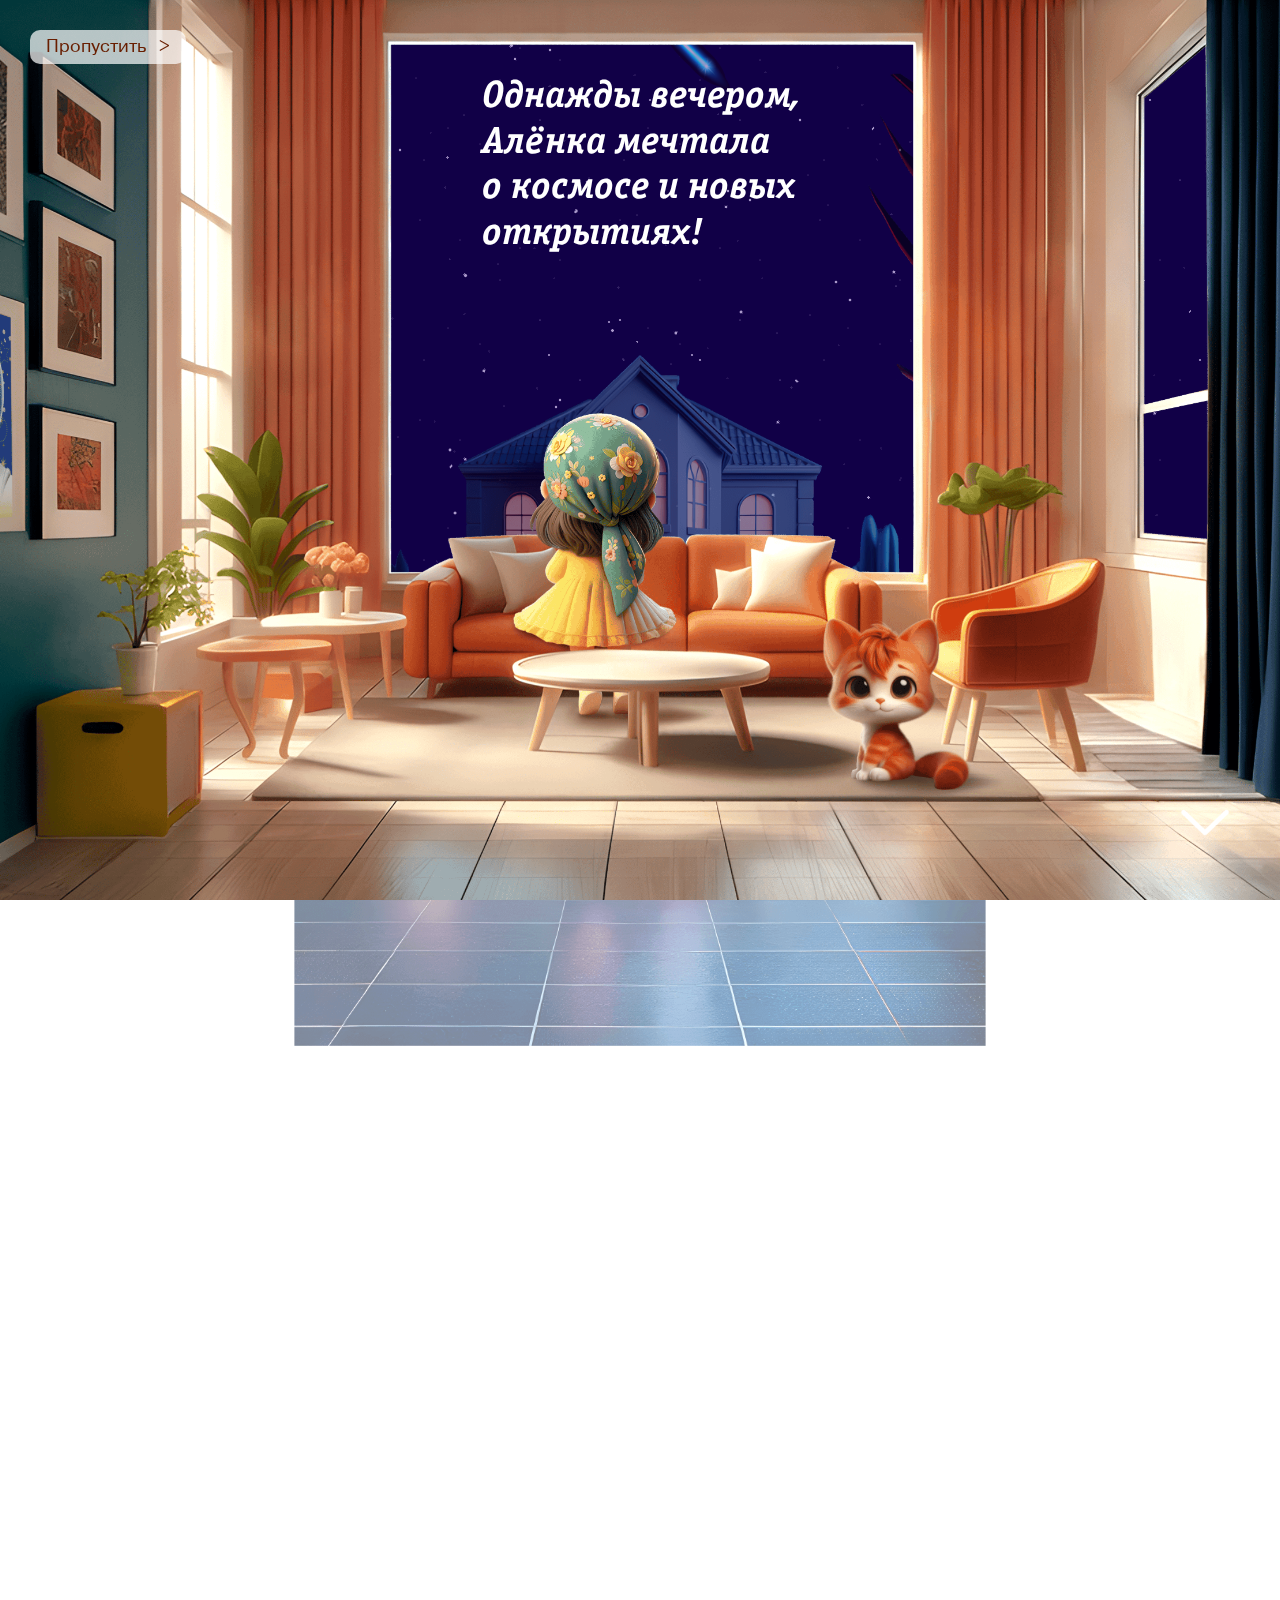
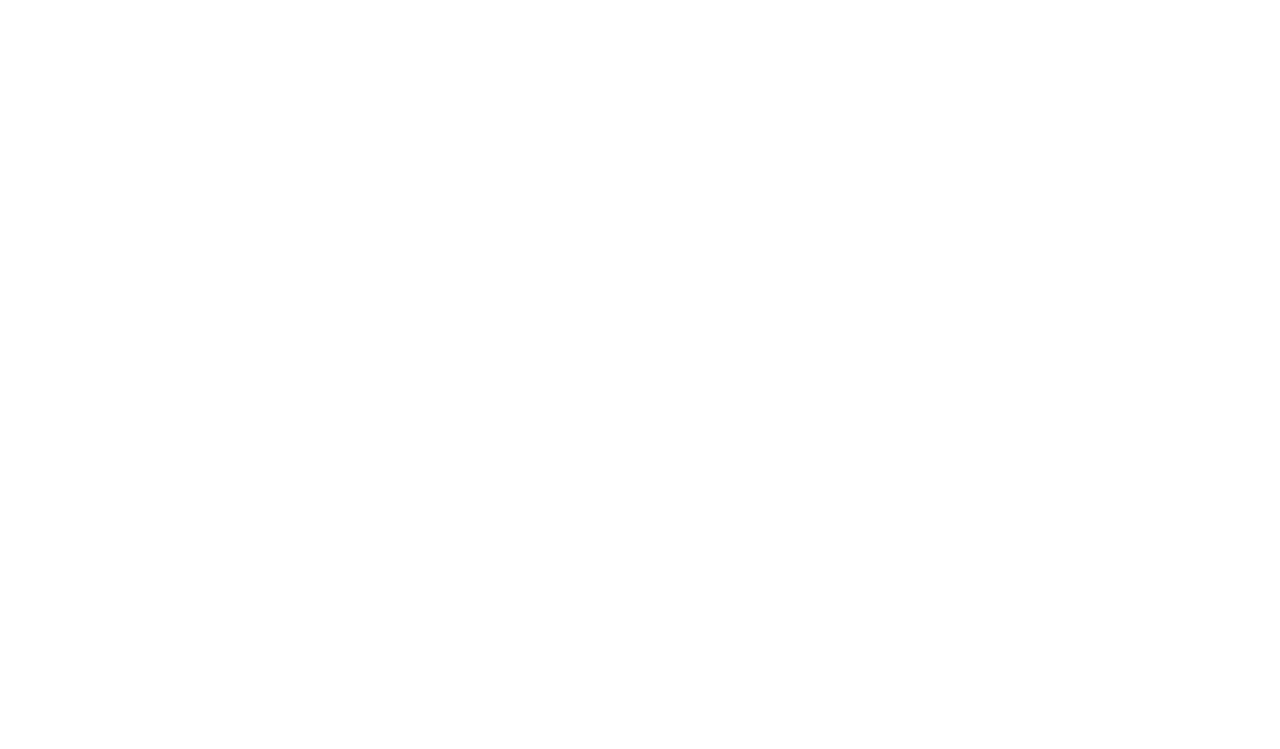
==== commit 146f45cc: "fix markup" ====
--- a/lk.html
+++ b/lk.html
@@ -1,6 +1,21 @@
 <!DOCTYPE html>
 <html lang="ru">
   <head>
+    <!-- Google Tag Manager -->
+    <script>
+      (function (w, d, s, l, i) {
+        w[l] = w[l] || [];
+        w[l].push({ 'gtm.start': new Date().getTime(), event: 'gtm.js' });
+        var f = d.getElementsByTagName(s)[0],
+          j = d.createElement(s),
+          dl = l != 'dataLayer' ? '&l=' + l : '';
+        j.async = true;
+        j.src = 'https://www.googletagmanager.com/gtm.js?id=' + i + dl;
+        f.parentNode.insertBefore(j, f);
+      })(window, document, 'script', 'dataLayer', 'GTM-THDFLCV4');
+    </script>
+    <!-- End Google Tag Manager -->
+
     <meta charset="UTF-8" />
     <meta http-equiv="X-UA-Compatible" content="IE=edge" />
     <meta name="viewport" content="width=device-width, initial-scale=1, viewport-fit=cover" />
@@ -21,6 +36,12 @@
     <title>Алёнка | Личный кабинет</title>
   </head>
   <body class="body">
+    <!-- Google Tag Manager (noscript) -->
+    <noscript>
+      <iframe src="https://www.googletagmanager.com/ns.html?id=GTM-THDFLCV4" height="0" width="0" style="display: none; visibility: hidden"></iframe>
+    </noscript>
+    <!-- End Google Tag Manager (noscript) -->
+
     <!--Preloader-->
     <div class="preloader">
       <div class="space-bg">
@@ -57,7 +78,7 @@
               <menu class="menu__list">
                 <li><a href="#" class="menu__link" data-history>История</a></li>
                 <li><a href="./#rules" class="menu__link">Правила</a></li>
-                <li><a href="./#preise" class="menu__link">Призы</a></li>
+                <li><a href="./#prizes" class="menu__link">Призы</a></li>
                 <li><a href="./#test" class="menu__link">Тест</a></li>
                 <li><a href="./#winners" class="menu__link">Победители</a></li>
                 <li><a href="#" class="menu__link" data-modal="callback">Обратная связь</a></li>
@@ -143,7 +164,7 @@
           <img src="./assets/img/svg/winners_bg_mobil.svg" alt="Желтый градиент" />
         </picture>
         <div class="section-container">
-          <!--Winners-->
+          <!--Winners (иконки статусов => class="waiting / confirm / rejected")-->
           <table class="winnersTable">
             <thead>
               <tr>
@@ -176,13 +197,13 @@
                 <td>125 1234 123456</td>
                 <td>дд.мм.гггг</td>
                 <td>Принят</td>
-                <td class="rejected">Попробуйте ещё раз</td>
+                <td class="confirm">Набор продукции Алёнка</td>
               </tr>
               <tr>
                 <td>125 1234 123456</td>
                 <td>дд.мм.гггг</td>
                 <td>Принят</td>
-                <td class="rejected">Чек отклонен</td>
+                <td class="confirm">Набор продукции Алёнка</td>
               </tr>
             </tbody>
           </table>
@@ -218,7 +239,7 @@
         </div>
         <div class="section-container">
           <h2 class="title title--h1">
-            Мои образы из вселенной <br />
+            Мои образы <br />из вселенной <br />
             <span>«Взрывная карамель»</span> Алёнки
           </h2>
           <p class="subtitle subtitle--lk">
@@ -349,8 +370,9 @@
                 <input type="checkbox" name="policy" class="checkbox" data-agree />
                 <p class="label__text">
                   <span>
-                    Я ознакомился с <a href="#" target="_blank">Правилами акции</a>, <a href="#" target="_blank">Пользовательским соглашением</a> и
-                    даю своё согласие на обработку персональных данных
+                    Я ознакомился с <a href="./assets/pdf/rules.pdf" target="_blank">Правилами акции</a>,
+                    <a href="./assets/pdf/rules.pdf" target="_blank">Пользовательским соглашением</a> и даю своё согласие на обработку персональных
+                    данных
                   </span>
                 </p>
               </label>
--- a/assets/css/styles.min.css
+++ b/assets/css/styles.min.css
@@ -1 +1 @@
-:root{--color: #1fb946;--biege: #f4db6c;--biege-dark: #fdda52;--red: #d30e14;--button-hover: #af252a;--invalid: #d30e14;--blue-dark: #27007a;--black: #000000;--brown: #681e00;--white: #ffffff;--backdrop: rgba(0, 0, 0, 0.3);--nav-link-color: #05065a;--bg: #05003a;--menu-gradient: linear-gradient(120deg, #f4db6c, #fff8d8, #f4db6c);--modal-bg-radial: radial-gradient(#d3c587 0%, #f4db6c 100%);--modal-bg: linear-gradient(90deg, rgba(244, 219, 108, 1) 0%, rgba(255, 255, 255, 1) 50%, rgba(244, 219, 108, 1) 100%);--paragmatica: "Pragmatica regular", verdana;--paragmatica-bold: "Pragmatica bold", verdana;--serif: "serif", sans-serif;font-synthesis:none;text-rendering:optimizeLegibility;-webkit-font-smoothing:antialiased;-moz-osx-font-smoothing:grayscale}.preloader{display:block;width:100%;height:100%;min-height:100vh;position:fixed;left:0px;top:0px;z-index:99999;pointer-events:all;overflow:hidden}.preloader .space-bg{background:var(--bg);transition:1s cubic-bezier(0.62, 0.18, 0.6, 0.91);opacity:1;height:150vh}.preloader .preloader__rocket{display:flex;flex-wrap:wrap;justify-content:center;align-items:center;align-content:center;width:100%;height:100%;position:absolute;transition:1s cubic-bezier(0.62, 0.18, 0.6, 0.91)}.preloader .preloader__rocket .rocket{left:auto;top:auto;width:150px;height:150px;transform:translate(-20%, 0%);transition:1s}.preloader.hidden{pointer-events:none}.preloader.hidden .space-bg{opacity:0}.preloader.hidden .rocket{opacity:0}@font-face{font-family:"Pragmatica regular";src:url("../fonts/ok-pragmatica-regular.woff2") format("woff2"),url("../fonts/ok-pragmatica-regular.woff") format("woff");font-weight:400;font-style:normal;font-display:swap}@font-face{font-family:"Pragmatica bold";src:url("../fonts/ok-pragmatica-bold.woff2") format("woff2"),url("../fonts/ok-pragmatica-bold.woff") format("woff");font-weight:600;font-style:normal;font-display:swap}@font-face{font-family:"serif";src:url("../fonts/serif.woff2") format("woff2"),url("../fonts/serif.woff") format("woff");font-weight:400;font-style:oblique;font-display:swap}*,*:before,*:after{box-sizing:border-box;margin:0;padding:0}html,body{height:100%;font-family:var(--paragmatica);-webkit-font-smoothing:antialiased;-moz-osx-font-smoothing:grayscale}header,footer{width:100%}img,picture{display:block;-o-object-fit:cover;object-fit:cover;max-width:100%}button{display:flex;flex-wrap:wrap;gap:12px;justify-content:center;align-items:center;align-content:center;outline:none;background:none;border:none;padding:0;cursor:pointer}a{display:inline-block;text-decoration:none;cursor:pointer;color:inherit}.cube:before{content:"";display:block;width:100%;padding-top:100%}input{outline:none}ul,menu,ol{list-style:none}input[type=date],input[type=time]{width:100%;min-width:100%;-webkit-appearance:none;-moz-appearance:none;appearance:none}h1,h2,h3,h4,h5,h6{display:block;font-weight:400;font-family:var(--serif);font-style:oblique}.title.title--h1{font-size:74px;line-height:1.05}@media screen and (max-width: 1279px){.title.title--h1{font-size:58px}}@media screen and (max-width: 767px){.title.title--h1{font-size:36px}}.title.title--h2{font-size:46px;line-height:1.2;text-transform:uppercase}.title.title--h2 strong{font-size:68px}@media screen and (max-width: 767px){.title.title--h2{font-size:24px}.title.title--h2 strong{font-size:34px}}.title.title--h3{font-size:40px;line-height:1.2}@media screen and (max-width: 1365px){.title.title--h3{font-size:36px}}@media screen and (max-width: 1279px){.title.title--h3{font-size:30px}}@media screen and (max-width: 1023px){.title.title--h3{font-size:40px}}.title.title--h4{font-size:30px;line-height:1.2}@media screen and (max-width: 1365px){.title.title--h4{font-size:28px}}@media screen and (max-width: 1279px){.title.title--h4{font-size:20px}}@media screen and (max-width: 767px){.title.title--h4{font-size:30px}}.subtitle{font-size:36px;line-height:1.3;color:var(--biege)}@media screen and (max-width: 1279px){.subtitle{font-size:30px}}@media screen and (max-width: 767px){.subtitle{font-size:20px}}@-webkit-keyframes rotate{from{transform:rotate(0deg)}to{transform:rotate(360deg)}}@keyframes rotate{from{transform:rotate(0deg)}to{transform:rotate(360deg)}}@-webkit-keyframes moveUpDown{0%{transform:translateY(0)}50%{transform:translateY(-8%)}100%{transform:translateY(0)}}@keyframes moveUpDown{0%{transform:translateY(0)}50%{transform:translateY(-8%)}100%{transform:translateY(0)}}@-webkit-keyframes raketa{0%{transform:skale(1) translate(0%, 0%)}50%{transform:scale(0.8) translate(5%, -5%)}100%{transform:translateY(1) translate(0%, 0%)}}@keyframes raketa{0%{transform:skale(1) translate(0%, 0%)}50%{transform:scale(0.8) translate(5%, -5%)}100%{transform:translateY(1) translate(0%, 0%)}}@-webkit-keyframes fallingStar{0%{transform:translate(-500px, -500px)}40%{transform:translate(-500px, -500px)}60%{transform:translate(3500px, 3500px)}to{transform:translate(3500px, 3500px)}}@keyframes fallingStar{0%{transform:translate(-500px, -500px)}40%{transform:translate(-500px, -500px)}60%{transform:translate(3500px, 3500px)}to{transform:translate(3500px, 3500px)}}.history{display:block;width:100%;height:100vh;position:fixed;left:0px;top:0px;z-index:9999;pointer-events:none;opacity:0;visibility:hidden;transition:opacity 1s;color:var(--white)}.history.active{pointer-events:all;opacity:1;visibility:visible}.history .button--white{position:absolute;left:50px;top:50px;z-index:10}@media screen and (max-width: 1439px){.history .button--white{left:30px;top:30px}}@media screen and (max-width: 1023px){.history .button--white{left:20px;top:20px;font-size:16px}}.history .scroll-down{position:absolute;right:100px;bottom:100px;z-index:10;width:70px;height:70px}@media screen and (max-width: 1439px){.history .scroll-down{width:50px;height:50px;right:50px;bottom:50px}}@media screen and (max-width: 1023px){.history .scroll-down{width:42px;height:42px;right:20px;bottom:75px}}.history-scens,.history-scens__item{position:absolute;width:100%;height:100vh;left:0px;top:0px;z-index:2;display:flex;flex-wrap:wrap;justify-content:center;align-items:center;align-content:center;pointer-events:all}.history-rocket-image{position:relative;width:300px;height:300px}@media screen and (max-width: 1023px){.history-rocket-image{width:200px;height:200px}}.history-scens__item{z-index:3;transition:1s cubic-bezier(0.62, 0.18, 0.6, 0.91)}.history-rocket{transition:1s cubic-bezier(0.62, 0.18, 0.6, 0.91) 0s;transform:scale(1) translate(-40%, 80%);opacity:0}.history-text__list{display:flex;flex-wrap:wrap;justify-content:center;align-items:center;align-content:center;position:absolute;width:100%;height:150px;bottom:60px;font-size:48px;line-height:1.25;font-family:var(--serif);font-style:oblique;color:var(--biege);margin-top:auto}@media screen and (max-width: 1439px){.history-text__list{bottom:40px;font-size:40px}}@media screen and (max-width: 1023px){.history-text__list{padding:0px 20px;font-size:28px;bottom:110px}.history-text__list br{display:none}}.history-text__list span{color:var(--white)}.history-text__list li{position:absolute;bottom:0px;text-align:center}.history-text__list li:nth-child(4){position:relative}.history-text__list li p{display:inline-block}@media screen and (max-width: 1023px){.history-text__list li{padding:0px 10px}}.history-text__list li:before{content:"“";font-size:300px;line-height:.5;position:absolute;right:100%;margin-right:-64px;opacity:.2;top:0px;font-family:var(--paragmatica)}@media screen and (max-width: 1439px){.history-text__list li:before{font-size:200px;margin-right:-50px}}@media screen and (max-width: 1023px){.history-text__list li:before{margin-right:0px;right:auto;left:-10px}}.history-text{transform:translate(0%, 0%);opacity:1}.history-text .history-text__item{transition:.3s ease-in-out .35s;opacity:0}.meteorits{background:url("../img/history/meteorites.png") no-repeat right top;background-size:auto 100%;transform:scale(1) translate(40%, -40%);opacity:0}@media screen and (max-width: 1023px){.meteorits{background:url("../img/history/meteorites_mobil.png") no-repeat right top;background-size:100% auto;transform:scale(1) translate(50%, -20%)}}.magnit-galaxy{background:url("../img/history/magneto.png") no-repeat right top;background-size:auto 80%;transform:scale(1) translate(40%, -40%);opacity:0}@media screen and (max-width: 1023px){.magnit-galaxy{background:url("../img/history/magneto_mobil.png") no-repeat center top;background-size:140% auto}}.magnit-logo{transform:translate(0%, -30%)}.magnit-logo img{position:absolute;top:60px}@media screen and (max-width: 1439px){.magnit-logo img{top:50px;width:120px}}@media screen and (max-width: 1023px){.magnit-logo img{top:20px;right:20px;width:120px}}.magnit-logo2{transform:translate(0%, -30%)}.magnit-logo2 img{position:absolute;width:192px;top:60px}@media screen and (max-width: 1439px){.magnit-logo2 img{top:50px;width:120px}}@media screen and (max-width: 1023px){.magnit-logo2 img{top:20px;right:20px;width:140px}}.karamel-planet{transform:translate(10%, -30%);opacity:0}@media screen and (max-width: 1023px){.karamel-planet{transform:translate(40%, 0%)}}.karamel-planet .planet{transition:1s cubic-bezier(0.62, 0.18, 0.6, 0.91);transform:scale(0);position:absolute;right:0px;top:0px;width:130vh}@media screen and (max-width: 1023px){.karamel-planet .planet{width:80vh}}.karamel-planet .planet img{-webkit-animation:moveUpDown 5s ease-in-out infinite;animation:moveUpDown 5s ease-in-out infinite}.final-slide{display:flex;flex-wrap:wrap;justify-content:center;align-items:center;align-content:center;transform:translate(0%, 20%);opacity:0;transition:.8s cubic-bezier(0.62, 0.18, 0.6, 0.91)}.final-slide .final-slide-container{display:flex;flex-wrap:wrap;justify-content:center;align-items:center;align-content:center;width:100%;max-width:1200px}@media screen and (max-width: 1439px){.final-slide .final-slide-container{max-width:1024px}}@media screen and (max-width: 1279px){.final-slide .final-slide-container{max-width:calc(100% - 100px)}.final-slide .final-slide-container br{display:none}}@media screen and (max-width: 1023px){.final-slide .final-slide-container{max-width:calc(100% - 40px)}}.final-slide .final-slide__text{width:50%}@media screen and (max-width: 1023px){.final-slide .final-slide__text{width:100%;order:2}}.final-slide .final-slide__text h2{font-size:48px;line-height:1.2;color:var(--biege)}@media screen and (max-width: 1439px){.final-slide .final-slide__text h2{font-size:40px}}@media screen and (max-width: 1023px){.final-slide .final-slide__text h2{font-size:28px;text-align:center}}.final-slide .final-slide__text h2 span{color:var(--white)}.final-slide .final-slide__image{position:relative;width:50%}@media screen and (max-width: 1023px){.final-slide .final-slide__image{width:90%}}.intro-text{transform:translate(0%, -50%)}@media screen and (max-width: 1023px){.intro-text{transform:translate(0%, -100%)}}.intro-text h2{position:absolute;top:8%;font-family:var(--serif);font-style:oblique;font-size:44px;font-weight:400;line-height:1.2;text-align:left}@media screen and (max-width: 1439px){.intro-text h2{font-size:38px}}@media screen and (max-width: 1023px){.intro-text h2{font-size:28px}}.home-inside{background:url("../img/history/home_inside.png") no-repeat center center/cover;transform:scale(2) translate(0%, 20%);opacity:0}@media screen and (max-width: 1023px){.home-inside{background:url("../img/history/home_inside_mobil.png") no-repeat center center/cover;transform:scale(5) translate(0%, 5%)}}.home-outside{height:200%;background:url("../img/history/home.png") no-repeat center bottom/cover;transform:scale(1.7) translate(0%, 50%);opacity:1}@media screen and (max-width: 1023px){.home-outside{height:125%;transform:scale(1) translate(0%, 110%);background:url("../img/history/home_mobil.png") no-repeat center bottom/cover}}.scene--7 .final-slide{transition:.5s ease-out .5s;transform:translate(0%, 0%);opacity:1}.scene--7 .history-text{transform:translate(0%, 30%);opacity:0}.scene--7 .history-text__item--4{opacity:1}.scene--7 .magnit-logo2{transform:scale(1) translate(0%, 0%)}.scene--6 .history-text__item--4{opacity:1}.scene--6 .history-rocket{transform:scale(0.3) translate(100%, -10%);opacity:0}.scene--6 .magnit-galaxy{transform:scale(3) translate(0%, 0%);opacity:0}.scene--6 .karamel-planet{opacity:1}.scene--6 .karamel-planet .planet{transform:scale(1)}.scene--5 .history-text__item--3{opacity:1}.scene--5 .meteorits{transform:scale(1) translate(-100%, 100%);opacity:0}.scene--5 .magnit-galaxy{transform:scale(1) translate(0%, 0%);opacity:1}@media screen and (max-width: 1023px){.scene--5 .magnit-galaxy{transform:scale(1) translate(0%, 5%)}}.scene--5 .magnit-logo{transform:scale(1) translate(0%, 0%)}.scene--5 .history-rocket{transform:scale(0.3) translate(55%, 20%);opacity:1}@media screen and (max-width: 1023px){.scene--5 .history-rocket{transform:scale(0.2) translate(-200%, 30%)}}.scene--4 .history-rocket{transform:scale(0.5) translate(-40%, 60%);opacity:1}@media screen and (max-width: 1023px){.scene--4 .history-rocket{transform:scale(0.5) translate(-60%, 25%)}}.scene--4 .history-text__item--2{opacity:1}.scene--4 .meteorits{transform:scale(1) translate(5%, -10%);opacity:1}@media screen and (max-width: 1023px){.scene--4 .meteorits{transform:scale(1) translate(0%, 0%)}}.scene--3 .history-rocket{transform:scale(1) translate(0%, 0%);opacity:1}.scene--3 .history-text__item--1{opacity:1}.scene--2 .home-outside{transform:scale(1) translate(0%, -35%);opacity:1}@media screen and (max-width: 1023px){.scene--2 .home-outside{transform:scale(1) translate(0%, -10%)}}.scene--2 .history-text{transform:translate(0%, 30%);opacity:0}.scene--2 .history-text__item--1{opacity:1}.scene--1 .intro-text{transform:translate(0%, 0%)}@media screen and (max-width: 1023px){.scene--1 .intro-text{transform:translate(0%, 22%)}}.scene--1 .home-outside{transform:scale(0.54) translate(0%, -35%);opacity:.5}@media screen and (max-width: 1023px){.scene--1 .home-outside{transform:scale(0.5) translate(0%, 0%)}}.scene--1 .home-inside{transform:scale(1) translate(0%, 0%);opacity:1}.scene--1 .history-text{transform:translate(0%, 30%);opacity:0}.section--promo{color:var(--white);height:auto;min-height:100vh;overflow:hidden}.section--promo .section-container{padding:0px 20px;justify-content:flex-start;align-items:center;align-content:center;height:100%;min-height:100vh;width:80%;min-width:1200px;max-width:80%}.promo-logo{position:absolute;top:15px;width:174px}@media screen and (max-width: 767px){.promo-logo{width:30px}}.promo{display:flex;width:100%;justify-content:center;align-items:center;align-content:center;margin-bottom:auto}.promo .magnet{width:200px;margin-left:auto;position:relative;right:-80px}.promo__text{display:flex;max-width:580px;flex-wrap:wrap;gap:20px;width:47%}.promo__image{position:relative;display:grid;place-items:center;max-width:646px;width:53%;margin-top:50px}.promo__image:before{content:"";display:block;width:100%;padding-top:100%}.promo-title{font-size:64px;line-height:1}.promo-subtitle{font-size:34px;color:var(--biege);line-height:1.2;margin-top:20px;max-width:448px}.promo-subtitle.hidden{display:none}.date-counter{display:inline-flex;gap:10px;margin:30px 0px}.date-counter li{display:grid;place-items:center;width:120px;height:82px;border-radius:16px;z-index:1;padding:12px;background:var(--white)}.date-counter li span{font-size:14px;line-height:1;color:var(--blue-dark)}.date-counter li p{font-family:var(--serif);font-style:oblique;font-size:48px;line-height:1;color:var(--red)}.promo-rocket{display:block;width:200px;position:absolute;right:3.2%;top:2.5%}@media screen and (max-width: 1440px){.promo-logo{width:140px}.promo .magnet{width:160px}.promo-title{font-size:60px}.promo-subtitle{font-size:28px;max-width:378px}.date-counter{margin:20px 0px}.promo-rocket{width:130px;right:3.5%}}@media screen and (max-width: 1366px){.promo{justify-content:space-between}.promo .magnet{width:130px;right:0px}.promo-title{font-size:54px}.promo-subtitle{font-size:22px;max-width:294px}.section--promo .section-container{width:84%;min-width:auto;max-width:84%}.promo__image{max-width:550px;margin-top:30px}.date-counter{margin:10px 0px}}@media screen and (max-width: 1279px){.promo-title{font-size:36px}.date-counter li{width:90px;height:60px;border-radius:12px;z-index:1;padding:8px}.date-counter li span{font-size:11px}.date-counter li p{font-size:34px}.promo-subtitle{font-size:20px;max-width:304px}.promo-logo{width:110px}}@media screen and (max-width: 1023px){.section--promo .section-container{display:block;padding:40px 20px;margin:0 auto;height:100%;min-height:100vh;width:100%;min-width:320px;max-width:100%}.promo-title{margin-top:10px}.promo-subtitle{text-align:center;margin:0 auto;display:none}.promo-subtitle.hidden{display:block;margin-bottom:20px;margin-top:20px}.promo-logo{position:relative;left:50%;transform:translate(-100%, 0%);top:0px;width:130px;margin-bottom:-56px}.promo .magnet{width:98px;left:50%;margin-left:26px;margin-top:15px}.promo{max-width:400px;justify-content:center;flex-wrap:wrap;margin:0 auto}.promo__text{max-width:100%;flex-wrap:nowrap;flex-direction:column;gap:20px;width:100%}.promo__image{max-width:100%;width:100%;margin-top:30px}.section--promo .planet.planet--small{display:none}.promo-rocket{width:100px;position:absolute;right:auto;left:50%;transform:translate(-50%, 230px);margin-left:130px;z-index:10}}.section--hero{color:var(--white);padding-top:68px;overflow:hidden}@media screen and (max-width: 767px){.section--hero{padding-top:50px}}.section--hero .planet.planet--small{transform:translate(-50%, 100px);z-index:0}@media screen and (max-width: 1023px){.section--hero .planet.planet--small{left:auto;right:0px;transform:translate(40%, 150px)}}@media screen and (max-width: 767px){.section--hero .planet.planet--small{width:109px;transform:translate(50%, 70px)}}.section--hero .scroll-down{margin:0 auto;margin-top:-70px;position:relative;z-index:2}@media screen and (max-width: 1279px){.section--hero .scroll-down{margin-top:-50px}}@media screen and (max-width: 1023px){.section--hero .scroll-down{margin:0;margin-top:-50px;margin-left:auto}}@media screen and (max-width: 767px){.section--hero .scroll-down{margin-top:-30px}}@media screen and (max-width: 767px){.section--hero .section-container{padding-top:50px;padding-bottom:0px}}.rocket{display:block;position:absolute;left:0px;top:0px;width:100%;height:100%}.rocket img{position:absolute;left:0px;bottom:0px;width:100%;height:100%}.rocket img.animated{-webkit-animation:raketa .3s ease-out infinite;animation:raketa .3s ease-out infinite}.heroImageScene{position:absolute;width:100%;height:100%;left:0px;top:0px;transform:rotate(11deg)}.heroImageScene img{position:absolute;width:100%;height:100%;left:0px;top:0px;-webkit-user-select:none;-moz-user-select:none;-ms-user-select:none;user-select:none}.heroImageScene img.animated{top:4%;-webkit-animation:moveUpDown 3s ease-in-out infinite;animation:moveUpDown 3s ease-in-out infinite}.hero{display:flex;flex-wrap:wrap;width:100%;justify-content:space-between;align-items:flex-start;align-content:flex-start;position:relative;margin-top:46px;z-index:2}@media screen and (max-width: 767px){.hero{margin-top:0px}}.hero__text{display:flex;position:relative;flex-direction:column;gap:38px;width:55%}@media screen and (max-width: 1023px){.hero__text{width:100%}}@media screen and (max-width: 767px){.hero__text{gap:14px}}.hero__text .magnet-logo{width:192px;margin-left:auto;margin-bottom:-50px;margin-right:-50px}@media screen and (max-width: 1279px){.hero__text .magnet-logo{margin-bottom:-25px;margin-right:-25px;width:150px}}@media screen and (max-width: 1023px){.hero__text .magnet-logo{order:3;margin-bottom:0px;margin-right:0px;margin-top:-40px}}@media screen and (max-width: 767px){.hero__text .magnet-logo{width:128px;margin-top:-20px;margin-bottom:20px}}.hero__text .title{max-width:640px}@media screen and (max-width: 1023px){.hero__text .title{max-width:550px;order:1}}@media screen and (max-width: 767px){.hero__text .title{max-width:325px}}.hero__text .subtitle{max-width:620px}@media screen and (max-width: 1023px){.hero__text .subtitle{order:2}}@media screen and (max-width: 767px){.hero__text .subtitle{max-width:310px}}.hero__image{width:45%}@media screen and (max-width: 1023px){.hero__image{width:100%;max-width:600px;margin:0 auto}}.hero__image .hero__image-wrapper{display:block;width:620px;position:relative}@media screen and (max-width: 1279px){.hero__image .hero__image-wrapper{width:110%}}@media screen and (max-width: 1023px){.hero__image .hero__image-wrapper{width:100%}}.scroll-down{width:54px;height:54px}@media screen and (max-width: 767px){.scroll-down{width:32px;height:32px}}.hero__runtext{display:block;position:relative;width:1000%;z-index:1}.section--rules{padding-top:70px;padding-bottom:100px;z-index:2}.rules{display:flex;width:100%;flex-wrap:wrap;justify-content:center;align-items:flex-start;align-content:flex-start;position:relative;gap:50px;padding:24px 30px;border-radius:46px;background:radial-gradient(70% 240.71% at 49.62% 52.1%, rgba(255, 255, 255, 0.9) 0%, rgba(244, 219, 108, 0.9) 100%);color:var(--brown);text-align:center;counter-reset:item;z-index:1}.rules li{position:relative;width:calc((100% - 200px)/5)}.rules li:before{content:counter(item, decimal-leading-zero);counter-increment:item;font-family:var(--serif);font-style:oblique;font-size:128px;line-height:1;opacity:.1}.rules li .button{position:absolute;width:204px;left:50%;transform:translate(-50%, 0%)}.rules li .title{position:relative;width:calc(100% + 50px);transform:translate(-25px, 0%);color:var(--red);margin-bottom:4px;margin-top:-45px}.rules li p{font-size:18px;line-height:1.1;margin-bottom:8px}@media screen and (max-width: 1365px){.rules{gap:20px}.rules li{width:calc((100% - 80px)/5)}.rules li:before{font-size:100px}.rules li .title{width:calc(100% + 20px);transform:translate(-10px, 0%);margin-top:-40px}.rules li p{font-size:16px}}@media screen and (max-width: 1279px){.rules{gap:10px}.rules li{width:calc((100% - 40px)/5)}.rules li:before{font-size:100px}.rules li .title{width:calc(100% + 10px);transform:translate(-5px, 0%)}.rules li p{font-size:15px}}@media screen and (max-width: 1023px){.rules{gap:10px;padding-bottom:40px}.rules li{position:static;width:calc((100% - 10px)/2)}.rules li:before{font-size:100px}.rules li .title{width:100%;transform:translate(0px, 0%)}.rules li p{font-size:18px}.rules li .button{bottom:-25px}}@media screen and (max-width: 767px){.rules{gap:24px;padding:20px;padding-bottom:40px;margin-bottom:320px;border-radius:32px}.rules li{width:100%}.rules li:before{font-size:128px}.rules li p br{display:none}.rules li .button{bottom:-25px}}.section--prizes{z-index:3;text-align:center;overflow:visible;color:var(--brown);background-size:100% auto}.section--prizes .section-container{z-index:2}.section--prizes .button.button--big,.section--winners .button.button--big{position:relative;bottom:-55px;margin:0 auto}@media screen and (max-width: 1279px){.section--prizes .button.button--big,.section--winners .button.button--big{bottom:-65px}}@media screen and (max-width: 1023px){.section--prizes .button.button--big,.section--winners .button.button--big{bottom:-55px}}@media screen and (max-width: 767px){.section--prizes .button.button--big,.section--winners .button.button--big{bottom:-45px}}.section--winners .button.button--big{margin-top:-55px}@media screen and (max-width: 1279px){.section--winners .button.button--big{margin-top:-65px}}@media screen and (max-width: 1023px){.section--winners .button.button--big{bottom:-88px;margin-top:-75px}}@media screen and (max-width: 767px){.section--winners .button.button--big{bottom:-55px;margin-top:-70px}}.yellow-gradient{display:block;position:absolute;top:-70px;width:100%;height:calc(100% + 140px);-o-object-fit:fill;object-fit:fill}@media screen and (max-width: 1023px){.yellow-gradient{top:-50px;height:calc(100% + 100px)}}@media screen and (max-width: 767px){.yellow-gradient{top:-30px;height:calc(100% + 60px)}}.yellow-gradient img{position:absolute;width:100%;height:100%;-o-object-fit:fill;object-fit:fill}@media screen and (max-width: 767px){.section--winners .yellow-gradient{top:-20px;height:calc(100% + 40px)}}.prizes{display:flex;flex-wrap:wrap;justify-content:center;align-items:flex-end;align-content:flex-end;margin-top:30px}.prizes .title{text-transform:uppercase}.prizes__primary{width:25%}@media screen and (max-width: 1023px){.prizes__primary{width:100%;margin-bottom:40px}}.prizes__primary .prize{background:var(--white);padding-top:40px}@media screen and (max-width: 767px){.prizes__primary .prize{padding-bottom:30px}}.prize__list{width:75%}@media screen and (max-width: 1023px){.prize__list{width:100%}}.prize__list>.title{font-size:32px}.prize__list ul{display:flex;flex-wrap:wrap;justify-content:center;align-items:flex-end;align-content:flex-end}.prize__list ul li{width:33.333333%}@media screen and (max-width: 1023px){.prize__list ul li{width:100%}}.prize{border-radius:46px;padding:20px;max-width:500px;margin:0 auto;z-index:1}@media screen and (max-width: 767px){.prize{padding-bottom:0px}}.prize .prize__image{max-width:300px;margin:0 auto}.prize h4.title{margin-top:-20px;margin-bottom:20px;min-height:72px;color:var(--red)}@media screen and (max-width: 1365px){.prize h4.title{min-height:67.19px;margin-bottom:10px}}@media screen and (max-width: 1279px){.prize h4.title{min-height:48px}}@media screen and (max-width: 1023px){.prize h4.title{font-size:30px;min-height:1px}}.prize p{font-size:15px;line-height:1.125;min-height:64.5px}@media screen and (max-width: 1365px){.prize p{font-size:14px;min-height:63px}}@media screen and (max-width: 1279px){.prize p{font-size:11px;min-height:54px}}@media screen and (max-width: 1023px){.prize p{font-size:16px;min-height:1px}}.section--test{overflow:hidden;color:var(--white);z-index:0}.section--test .section-container{justify-content:center}.test{width:100%;margin-top:100px}@media screen and (max-width: 767px){.test{margin-top:250px}}.test .title--h2{max-width:634px;text-align:center;padding-top:50px;margin:0 auto}.test .title--h2 strong{color:var(--biege)}.step-counter{display:inline-block;color:var(--red);font-family:var(--serif);font-style:oblique;font-size:32px;transition:.3s;opacity:1}.step-counter.hidden{opacity:0}@media screen and (max-width: 767px){.step-counter{display:block;width:100%;margin-bottom:5px;font-size:20px}}.steps{display:block;width:100%;max-width:1000px;margin:40px auto;height:auto}@media screen and (max-width: 1023px){.steps{min-height:auto}}.step{display:none;width:100%;position:relative;padding:0px 50px;color:var(--biege);opacity:0;visibility:hidden;pointer-events:none;transition:opacity .3s}@media screen and (max-width: 767px){.step{padding:0px}}.step>.step{padding:0px}.step.active{display:inline-block}@media screen and (max-width: 1023px){.step.active{display:flex;flex-wrap:wrap;justify-content:center}}.step.visible{opacity:1;visibility:visible;pointer-events:all}.step .white{color:var(--white)}.step__text{display:inline-flex;flex-wrap:wrap;justify-content:flex-start;align-items:flex-start;align-content:flex-start;gap:24px;width:55%;max-width:488px;float:left}@media screen and (max-width: 1023px){.step__text{width:100%;max-width:100%;float:none}}.step__text.full{width:100%;max-width:650px}.step__text.final{display:flex;flex-direction:column;justify-content:center;align-items:center;align-content:center;width:100%;max-width:100%}.step__text.final .rocket{position:relative;width:230px;height:230px}.step__text.final b{display:block;max-width:600px;margin:0 auto;text-align:center}.step__text.final .button{min-width:400px;margin-top:10px}@media screen and (max-width: 767px){.step__text.final .button{min-width:100%}}.step__text h2{font-size:48px;line-height:1}@media screen and (max-width: 1023px){.step__text h2{margin-bottom:40px}}@media screen and (max-width: 767px){.step__text h2{font-size:32px;margin-bottom:30px}}.step__text h3{font-size:46px;line-height:1}@media screen and (max-width: 1023px){.step__text h3{margin-bottom:40px}}@media screen and (max-width: 767px){.step__text h3{font-size:32px;margin-bottom:30px}}.step__text b{font-size:32px;line-height:1;font-family:var(--serif);font-style:oblique}@media screen and (max-width: 767px){.step__text b{font-size:24px}}.step__text p{font-size:24px;line-height:1.2;margin-top:36px}@media screen and (max-width: 767px){.step__text p{font-size:14px}}.step__text span,.step__text p{color:var(--white)}.step__actions{display:inline-flex;flex-wrap:wrap;justify-content:flex-start;align-items:flex-start;align-content:flex-start;gap:30px;width:44%;max-width:400px;float:right}@media screen and (max-width: 1023px){.step__actions{width:100%;float:none}}.step__actions .form{max-width:100%;width:100%}.step__actions .form .file-reset{right:20px;top:20px}.step__actions .form .download-file{width:100%;height:400px}@media screen and (max-width: 767px){.step__actions .form .download-file{height:280px}}.step__actions .form .label-for-file{width:100%;max-width:100%;height:100%;border:2px dashed var(--biege);border-radius:46px;background-color:rgba(0,0,0,0);display:flex;flex-direction:column;align-items:center;justify-content:center;position:relative;z-index:1}@media screen and (max-width: 767px){.step__actions .form .label-for-file{border-radius:30px}}.step__actions .form .label-for-file.invalid{border:2px dashed var(--invalid)}.step__actions .form .label-for-file.loaded{border:none}.step__actions .form .label-for-file .label__text{margin:0;font-size:24px;color:gray}.step__actions .form .label-for-file img{position:absolute;width:100px;height:90px}.section--lk .section-container{z-index:2}.section--lk .bg-lines{min-height:120vh}@media screen and (max-width: 767px){.section--lk{margin-top:0px}.section--lk .hero__runtext{margin-bottom:10px}}.lk-hero{width:100%}.lk-hero .title{text-align:center;margin-top:100px;margin-bottom:30px}@media screen and (max-width: 767px){.lk-hero .title{margin-top:0px}}.user-info{display:flex;flex-wrap:wrap;width:100%;max-width:420px;margin:0 auto;gap:14px;position:relative;z-index:4}.user-info li{width:100%;text-align:center}.user-info h2{font-size:32px;line-height:1;color:var(--biege)}@media screen and (max-width: 767px){.user-info h2{font-size:28px}}.user-info a{display:inline-flex;justify-content:center;align-items:center;align-content:center;font-size:16px;gap:6px;border-bottom:1px solid rgba(255,255,255,0);transition:.3s}.user-info a:hover span{border-bottom:1px solid rgba(255,255,255,.8)}.user-info button{margin:0 auto;cursor:pointer;color:var(--white);border-bottom:1px solid rgba(255,255,255,.8)}.user-info button:hover{color:var(--biege);border-bottom:1px solid var(--biege)}.section.section--winners{z-index:2}.section--slider{padding-top:150px;background-size:100% auto;text-align:center;color:var(--white);overflow:hidden;z-index:0}.section--slider .title{width:100%}.section--slider .title span{color:var(--biege)}@media screen and (max-width: 767px){.section--slider{padding-top:100px}}.subtitle.subtitle--lk{font-size:24px;line-height:1.2;max-width:680px;margin:0 auto;margin-top:34px}.subtitle.subtitle--lk a{color:var(--white);border-bottom:1px solid var(--white)}@media screen and (max-width: 767px){.subtitle.subtitle--lk{font-size:18px}.subtitle.subtitle--lk br{display:none}}.slider-button{display:flex;flex-wrap:wrap;justify-content:center;align-items:center;align-content:center;width:100%;gap:33px;margin-top:55px;position:relative;overflow:hidden}@media screen and (max-width: 1279px){.slider-button{flex-direction:column}}.slider-button .try-count{position:absolute;margin-left:720px}@media screen and (max-width: 1279px){.slider-button .try-count{font-size:18px;position:relative;margin-left:0px}}.try-count{display:inline-block;color:var(--biege);font-family:var(--serif);font-style:oblique;font-size:24px;line-height:1}.look{display:flex;flex-wrap:wrap;justify-content:space-between;align-items:center;align-content:flex-end;width:400px;padding:30px;border-radius:46px;position:relative;z-index:1;overflow:hidden;background:var(--black)}.look:before{content:"";display:block;width:100%;padding-top:135%}.look img{position:absolute;left:0px;top:0px;width:100%;height:100%;opacity:1;transition:.3s;-webkit-user-select:none;-moz-user-select:none;-ms-user-select:none;user-select:none;pointer-events:none}.look:hover img{opacity:.7}.look:hover .look__buttons{transform:translate(0px, 0px);opacity:1}.swiper--look{margin-top:40px;width:100%;overflow:visible}.swiper--look .swiper-slide{width:auto}@media screen and (max-width: 767px){.look{width:302px;padding:20px;border-radius:34px}.look:hover img{opacity:1}}.look__buttons{display:flex;width:calc(100% - 60px);flex-wrap:wrap;justify-content:space-between;align-items:center;position:absolute;left:30px;bottom:30px;transition:.3s;transform:translate(0px, 10px);opacity:0}@media screen and (max-width: 767px){.look__buttons{opacity:1;transform:translate(0px, 0px);left:20px;bottom:20px;width:calc(100% - 40px)}}.look__buttons .button.button--biege{font-size:20px;height:54px;padding:0px 24px}@media screen and (max-width: 767px){.look__buttons .button.button--biege{font-size:16px;height:40px;padding:0px 16px;transform:translate(0px, 0px)}}.body{display:flex;width:100%;height:100vh;flex-direction:column;justify-content:space-between;align-items:center;align-content:flex-start;position:relative;color:var(--brown);background-attachment:fixed;overflow-x:hidden;overflow-y:scroll;font-family:var(--paragmatica);font-weight:normal}@media screen and (max-width: 1023px){.body{background-attachment:scroll}}.body.freez{overflow-x:hidden;overflow-y:hidden}.body.body--history{overflow-x:hidden;overflow-y:hidden}.body.body--history header,.body.body--history footer,.body.body--history section{opacity:0;pointer-events:none;-webkit-user-select:none;-moz-user-select:none;-ms-user-select:none;user-select:none}.main{flex:1;width:100%;position:relative;z-index:1}header,footer,section{transition:opacity 1s}.space-bg{position:absolute;left:0px;top:0px;width:100%;height:100%;overflow:hidden;z-index:0;background:#000 url("../img/svg/space.svg") repeat left top}.space-bg img{opacity:1;position:absolute;left:0px;top:0px;width:100%;height:100%;-o-object-fit:cover;object-fit:cover;z-index:2}.space-bg img.history-bg{opacity:.5}.space-bg img.bg-lines{-o-object-fit:fill;object-fit:fill}@media screen and (max-width: 1023px){.space-bg img.bg-lines{-o-object-fit:cover;object-fit:cover}}.space-bg img.meteor{z-index:1;width:auto;height:auto;left:0%;top:0%;-webkit-animation:fallingStar 10s linear infinite 0s;animation:fallingStar 10s linear infinite 0s}.space-bg img.meteor+.meteor{left:50%;-webkit-animation:fallingStar 10s linear infinite .5s;animation:fallingStar 10s linear infinite .5s}.space-bg img.bg-head{width:100%;height:auto;-o-object-fit:contain;object-fit:contain}@media screen and (max-width: 1023px){.space-bg img.bg-head{display:none}}.space-bg:before{content:"";position:absolute;left:0px;top:0px;width:100%;height:100%;background:#27007a;z-index:2;opacity:.4}.space-bg .stars-sky:first-child{transform:rotate(30deg) scale(1)}.space-bg .stars-sky:first-child:before{-webkit-animation:fadeOut 2s ease-in-out infinite .75s;animation:fadeOut 2s ease-in-out infinite .75s}.space-bg .stars-sky:first-child:after{-webkit-animation:fadeOut 3s ease-in-out infinite 1.2s;animation:fadeOut 3s ease-in-out infinite 1.2s}.stars-sky{position:absolute;left:0px;top:0px;width:100%;height:100%;overflow:hidden;background:url("../img/svg/space.svg") repeat left top;background-size:200px 200px}.stars-sky:before{content:"";position:absolute;left:0px;top:0px;width:100%;height:100%;background:url("../img/svg/space.svg") repeat left top;-webkit-animation:fadeOut 2s ease-in-out infinite;animation:fadeOut 2s ease-in-out infinite;transform:rotate(45deg) scale(1.3)}.stars-sky:after{content:"";position:absolute;left:0px;top:0px;width:100%;height:100%;background:url("../img/svg/space.svg") repeat left top;-webkit-animation:fadeOut 3s ease-in-out infinite;animation:fadeOut 3s ease-in-out infinite;transform:rotate(-35deg) scale(1)}@-webkit-keyframes fadeOut{0%{opacity:0}50%{opacity:1}100%{opacity:0}}@keyframes fadeOut{0%{opacity:0}50%{opacity:1}100%{opacity:0}}.section{display:block;position:relative;width:100%}.section.full{min-height:100vh}.section-container{display:flex;width:100%;flex-wrap:wrap;position:relative;margin:0 auto;height:auto;z-index:1}@media screen and (min-width: 1366px){.section-container{max-width:1240px}}@media screen and (min-width: 1280px)and (max-width: 1365px){.section-container{max-width:1180px}}@media screen and (min-width: 1024px)and (max-width: 1279px){.section-container{max-width:960px}}@media screen and (min-width: 768px)and (max-width: 1023px){.section-container{padding:0px 20px;max-width:768px}}@media screen and (max-width: 767px){.section-container{padding:0px 20px;max-width:480px}}.header{display:block;position:fixed;width:100%;height:68px;background:var(--white);background:linear-gradient(80deg, #f8f2d5 0%, #ffffff 10%, #ffffff 40%, #f8f2d5 60%, #ffffff 75%, #ffffff 85%, #f8f2d5 100%);top:0px;left:0px;z-index:10;box-shadow:0px 0px 20px rgba(0,0,0,.2)}.header .section-container{display:flex;height:100%;justify-content:space-between;align-items:center;align-content:center}@media screen and (max-width: 767px){.header{height:50px}}.logo{display:inline-flex;flex-wrap:nowrap;align-items:flex-end;align-content:flex-end;gap:32px;position:relative;top:-4px}.logo img,.logo picture{display:block;height:auto}.logo .logo-alenka{width:100px}.logo .logo-magnit{width:120px}@media screen and (min-width: 1280px){.logo{gap:32px}}@media screen and (min-width: 1024px)and (max-width: 1279px){.logo{gap:20px}.logo .logo-alenka{width:70px}.logo .logo-magnit{width:80px}}@media screen and (max-width: 767px){.logo{top:0px;gap:14px}.logo .logo-alenka{width:78px}.logo .logo-magnit{width:30px}}.header__buttons{display:inline-flex;justify-content:flex-end;align-items:center;align-content:center;gap:16px}.header__buttons .button.button--icon{display:none}@media screen and (min-width: 768px){.header__buttons .button.button--icon{display:flex}}.header__rocket{position:absolute;width:120px;right:24px;left:100%;transform:translate(-100%, -20px);margin-left:-24px;pointer-events:none;-webkit-user-select:none;-moz-user-select:none;-ms-user-select:none;user-select:none;z-index:1}@media screen and (max-width: 850px){.header__rocket{display:none}}@media screen and (max-width: 1279px){.header__rocket{width:70px;transform:translate(-90%, -12px)}}.burger{flex-wrap:wrap;justify-content:center;align-items:center;position:relative;z-index:3;width:30px;height:30px;order:3;cursor:pointer}.burger:before,.burger:after{content:"";position:absolute;width:100%;height:3px;background:var(--blue-dark);transition:400ms ease-out}.burger span{position:absolute;width:100%;height:3px;transition:400ms ease-out;font-size:0px;background:none;background:var(--blue-dark);opacity:1;transform:translate(0%, 0%)}.burger:before{transform:rotate(0deg) translate(0%, 8px)}.burger:after{transform:rotate(0deg) translate(0%, -8px)}.burger.is-open span{opacity:0;transform:translate(50%, 0%)}.burger.is-open:before{transform:rotate(45deg) translate(0%, 0%)}.burger.is-open:after{transform:rotate(-45deg) translate(0%, 0%)}@media screen and (max-width: 1023px){.burger{display:flex}}@media screen and (min-width: 1024px){.burger{display:none}}.menu-backdrop{width:auto}@media screen and (max-width: 1023px){.menu-backdrop{display:block;width:100%;height:100%;min-height:100vh;background:rgba(0,0,0,0);position:fixed;left:0;top:0;z-index:-1;opacity:0;overflow-x:hidden;overflow-y:auto;-webkit-overflow-scrolling:touch;visibility:hidden;pointer-events:none;transition:opacity 320ms linear 400ms,visibility 320ms linear 400ms}.menu-backdrop .theme-switcher{display:flex}.menu-backdrop .theme-switcher.active{border:1px solid var(--white)}.menu-backdrop.is-open{opacity:1;visibility:visible;pointer-events:all;transition:opacity 320ms linear 0ms,visibility 320ms linear 0ms}.menu-backdrop.is-open .menu-body{transform:translate(0%, 0%)}}.menu-body{display:flex;flex-wrap:wrap;height:auto}@media screen and (max-width: 1023px){.menu-body{flex-wrap:nowrap;width:100%;min-width:200px;height:calc(100% - 68px);margin-top:68px;flex-direction:column;justify-content:center;align-items:center;align-content:center;position:absolute;right:0px;top:0px;z-index:1;background:var(--menu-gradient);transform:translate(101%, 0%);transition:transform 500ms cubic-bezier(0.39, 0.25, 0.18, 0.85)}}@media screen and (max-width: 1023px)and (max-width: 767px){.menu-body{height:calc(100% - 50px);margin-top:50px}}@media screen and (max-width: 1023px){.menu-body .button{width:100%;margin-top:40px}}@media screen and (min-width: 1024px){.menu-body{justify-content:flex-end;align-items:center}}.menu{width:auto}@media screen and (max-width: 1023px){.menu{display:flex;width:100%;align-content:center;justify-content:center;align-items:center;overflow-x:hidden;overflow-y:scroll;-webkit-overflow-scrolling:touch;padding:20px 20px 70px 20px}.menu__list{display:flex;flex-wrap:wrap;margin:0 auto;max-width:200px;width:100%}.menu__list li{text-align:center;width:100%;z-index:1}}@media screen and (max-width: 1023px)and (min-width: 768px){.menu__list li:last-child{display:none}}@media screen and (max-width: 1023px){.menu__list li .menu__link{display:block;position:relative;width:100%;text-align:center;font-family:var(--paragmatica-bold);font-size:24px;padding:18px 0px;color:var(--nav-link-color);-webkit-user-select:none;-moz-user-select:none;-ms-user-select:none;user-select:none}}@media screen and (min-width: 1024px){.menu__list{display:flex;flex-wrap:wrap}}@media screen and (min-width: 1024px)and (min-width: 1280px){.menu__list{gap:32px}}@media screen and (min-width: 1024px)and (min-width: 1024px)and (max-width: 1279px){.menu__list{gap:20px}}@media screen and (min-width: 1024px){.menu__list>li:last-child{display:none}.menu__list>li>.menu__link{display:inline-block;position:relative;font-family:var(--paragmatica-bold);color:var(--nav-link-color);font-size:16px;line-height:1.1;cursor:pointer;transition:.3s}}@media screen and (min-width: 1024px)and (min-width: 1024px)and (max-width: 1279px){.menu__list>li>.menu__link{font-size:14px}}@media screen and (min-width: 1024px){.menu__list>li>.menu__link:before{content:"";width:0%;height:2px;background:var(--nav-link-color);position:absolute;left:auto;right:0px;top:100%;transition:width .3s}}@media screen and (min-width: 1024px){.menu__list>li>.menu__link:hover:before{width:100%;left:0px;right:auto}}.footer{display:block;width:100%;position:relative;bottom:0px;left:0px;background-size:100% auto;color:var(--white);padding:100px 0px 30px 0px}.footer .section-container{display:flex;flex-wrap:wrap;justify-content:space-between;gap:20px;font-size:12px}.footer .section-container a{border-bottom:1px solid var(--white)}.footer .section-container a:hover{color:var(--biege);border-bottom:1px solid var(--biege)}@media screen and (max-width: 767px){.footer .section-container{flex-direction:column;justify-content:center;align-items:center;align-content:center;text-align:center}.footer .section-container p{max-width:245px}}@media screen and (max-width: 767px){.footer{padding:60px 0px 30px 0px}}.buttonWrapper{display:inline-flex;flex-wrap:wrap;align-items:center;align-content:center;gap:16px}.buttonWrapper.ta--c{justify-content:center}.button>*{pointer-events:none}.button{background:var(--red);font-family:var(--paragmatica-bold);height:50px;padding:0px 36px;font-size:18px;-webkit-user-select:none;-moz-user-select:none;-ms-user-select:none;user-select:none;display:inline-flex;position:relative;overflow:hidden;flex-wrap:wrap;justify-content:center;align-items:center;align-content:center;gap:12px;color:var(--white);border-radius:50px;line-height:1;transition:.3s;z-index:1}.button:hover{background:var(--button-hover)}.button.full{width:100%}.button.button--small{height:32px;padding:0px 20px;font-size:15px}@media screen and (max-width: 767px){.button.button--small{font-size:13px}}.button.button--big{height:62px;font-size:22px;font-family:var(--serif);font-style:oblique}@media screen and (max-width: 767px){.button.button--big{font-size:18px}.button.button--big img,.button.button--big svg,.button.button--big picture{width:20px}}.button.button--biege{background:var(--biege);height:62px;font-size:24px;font-family:var(--paragmatica);color:var(--black);box-shadow:-4px 6px 0px 0px var(--red)}@media screen and (max-width: 767px){.button.button--biege.vk{gap:10px}}.button.button--biege.vk:after{content:"";width:26px;height:16px;background:url("../img/svg/vk.svg") no-repeat center center/cover}@media screen and (max-width: 767px){.button.button--biege.vk:after{width:17px;height:10px}}.button.button--blue{background:var(--blue-dark);width:auto;height:40px;font-size:16px;font-family:var(--paragmatica-bold);color:var(--white);margin:18px 0px}.button.button--blue img{width:18px;height:18px}.button.button--submit{font-family:var(--paragmatica);font-size:16px;height:40px}.button.button--icon{height:32px;width:32px;padding:0px;border-radius:8px;background:var(--blue-dark)}.button.button--icon img{width:55%;height:55%}.button.button--white{height:34px;padding:0px 16px;border-radius:10px;background:rgba(255,255,255,.7);color:var(--brown);font-family:var(--paragmatica)}.button.button--white:hover{background:#fff}.button:disabled{opacity:.3;pointer-events:none}.backdrop{display:grid;place-items:center;position:fixed;z-index:50;left:0px;top:0px;width:100%;height:100vh;background:rgba(0,0,0,.3);opacity:0;overflow-x:hidden;overflow-y:auto;pointer-events:none;visibility:hidden;transition:.2s linear 0s;-webkit-overflow-scrolling:touch}.backdrop.active{opacity:1;pointer-events:all;visibility:visible}.modals{display:block;width:100%;height:auto}.modal{display:none;flex-wrap:wrap;justify-content:center;align-items:center;align-content:flex-start;position:relative;width:calc(100% - 40px);max-width:375px;gap:20px;padding:55px 20px 40px 20px;margin:50px auto;border-radius:46px;color:var(--brown);overflow:hidden;pointer-events:none;visibility:hidden;opacity:0;transform:translate(0px, 20px);transition:opacity .3s,transform .3s;background:var(--modal-bg);z-index:1}.modal.active{display:flex;pointer-events:all;visibility:visible}.modal.visible{opacity:1;transform:translate(0px, 0px)}.modal:before{content:"";position:absolute;left:0px;top:0px;width:100%;height:100%;z-index:1;background:var(--modal-bg-radial);opacity:.5;border-radius:46px}.modal>*{z-index:2;margin:0 auto;text-align:center}.modal__close,.file-reset{display:flex;flex-wrap:wrap;justify-content:center;align-items:center;width:30px;height:30px;border:none;font-size:0px;cursor:pointer;background:none;position:absolute;right:20px;top:20px;transition:.3s;transform:rotate(0deg)}.modal__close:hover,.file-reset:hover{transform:rotate(90deg)}.modal__close::before,.modal__close::after,.file-reset::before,.file-reset::after{content:"";width:18px;height:2px;border-radius:2px;background:var(--brown);position:absolute;pointer-events:none}.modal__close::before,.file-reset::before{transform:rotate(45deg)}.modal__close::after,.file-reset::after{transform:rotate(-45deg)}.file-reset{width:26px;height:26px;right:-4px;top:-4px;background:var(--red);border-radius:20px;z-index:2}.file-reset::before,.file-reset::after{width:14px;background:var(--white)}h2.modal__title{font-size:36px;line-height:1.24}.modal__subtitle{font-size:16px;line-height:1.24}.modal__links{display:flex;flex-wrap:wrap;justify-content:center;align-items:center;align-content:center;width:100%;gap:46px;margin-top:24px}.modal__links li a{display:inline-block;font-size:16px;line-height:1;border-bottom:1px solid var(--brown)}.modal__list{display:flex;flex-wrap:wrap;justify-content:flex-start;align-items:center;align-content:flex-start;width:100%;max-width:300px;gap:24px;text-align:left;font-size:16px;line-height:1.1;margin:10px auto}.modal__list>li{padding-left:36px;position:relative}.modal__list>li svg,.modal__list>li img{position:absolute;left:0px;top:-4px;width:24px;height:24px}.modal__list>li ul{display:flex;flex-wrap:wrap;gap:5px;margin-top:10px;padding-left:20px;list-style:disc}.modal__list>li ul li{width:100%}.modal__check-download{width:100%;max-width:260px}.modal__check-download img{margin-bottom:8px}.modal__check-download p{font-size:12px;line-height:1;opacity:.7}.form{display:flex;flex-wrap:wrap;justify-content:center;align-items:center;align-content:center;gap:12px;width:100%;max-width:288px}.form .button{margin-top:26px}.label{display:block;width:100%}.label.invalid{color:var(--invalid)}.label.invalid .label__text .error{display:inline-block}.label .label__text{display:flex;flex-wrap:wrap;justify-content:flex-start;align-items:flex-end;align-content:flex-end;width:100%;gap:10px;font-size:10px;line-height:1.2;opacity:.7;margin-bottom:5px}.label .label__text .error{display:none;color:var(--invalid)}.label .label__text a{display:inline-block;line-height:1;color:var(--red);border-bottom:1px solid var(--red)}.input{display:block;position:relative;width:100%;height:36px;border:2px solid var(--white);background:var(--white);font-family:var(--paragmatica);border-radius:5px;padding:8px 12px;transition:.3s;font-size:14px;color:#555;outline:none;z-index:1}.input::-moz-placeholder{color:#a5a5a5;-moz-transition:.3s;transition:.3s;opacity:1}.input:-ms-input-placeholder{color:#a5a5a5;-ms-transition:.3s;transition:.3s;opacity:1}.input::placeholder{color:#a5a5a5;transition:.3s;opacity:1}.input:focus{border:2px solid var(--brown)}.input:focus::-moz-placeholder{color:#a5a5a5;opacity:0}.input:focus:-ms-input-placeholder{color:#a5a5a5;opacity:0}.input:focus::placeholder{color:#a5a5a5;opacity:0}.input.input--textarea{padding:10px 12px;resize:none;min-height:86px}.invalid .input,.input.invalid{border:2px solid var(--invalid)}.fieldset{border:none}.fieldset .label{margin-top:20px}.checkbox{display:none}.checkbox+.label__text{display:block;width:100%;font-size:14px;opacity:1;text-align:left;padding-left:42px;position:relative}.checkbox+.label__text:before,.checkbox+.label__text:after{content:"";position:absolute;transition:.3s;cursor:pointer}.checkbox+.label__text:before{left:0px;top:0px;width:26px;height:26px;background:var(--white);border:2px solid var(--brown);border-radius:4px}.checkbox+.label__text:after{left:6px;top:7px;width:14px;height:8px;border-left:3px solid var(--white);border-bottom:3px solid var(--white);transform:scale(0.7) rotate(-45deg)}.checkbox:checked+.label__text:before{background:var(--brown)}.checkbox:checked+.label__text:after{transform:scale(1) rotate(-45deg)}.download-file{width:286px;height:200px;position:relative}.label-for-file{width:286px;height:200px;border:6px solid var(--biege-dark);border-radius:10px;background-color:rgba(0,0,0,.1);display:flex;flex-direction:column;align-items:center;justify-content:center;position:relative;z-index:1;cursor:pointer}.label-for-file.invalid{border:6px solid var(--invalid)}.label-for-file.loaded{border:6px solid var(--biege-dark)}.input-file{display:none}.label-for-file img{width:40px;height:40px}.label-for-file .label__text{font-size:12px;line-height:1.1;color:var(--white);margin-top:24px;text-align:center;max-width:190px}.label-for-file .label__text .error{color:var(--invalid)}.label-for-file img,.label-for-file .label__text{transition:.3s}.label-for-file.loaded img,.label-for-file.loaded .label__text{opacity:0}.label-for-file.loaded::after{content:"";position:absolute;top:0;left:0;width:100%;height:100%;background-size:cover;background-position:center;z-index:1}.label-for-file.loaded::after{background-image:url("")}.runText{width:100%;display:block;flex-wrap:nowrap;position:relative;font-size:200px;font-family:var(--serif);font-style:oblique;line-height:1;color:var(--biege);opacity:.2}@media screen and (max-width: 767px){.runText{font-size:80px}}.runText__inner{display:inline-flex;flex-wrap:nowrap}[data-runtext=left] .runText__inner:first-child{-webkit-animation:50s linear infinite moveLeft;animation:50s linear infinite moveLeft}[data-runtext=left] .runText__inner:last-child{-webkit-animation:50s linear infinite moveLeftCopy;animation:50s linear infinite moveLeftCopy}@-webkit-keyframes moveLeft{0%{transform:translate(0%, 0%)}49.999999%{transform:translate(-100%, 0%)}50%{transform:translate(100%, 0%)}100%{transform:translate(0%, 0%)}}@keyframes moveLeft{0%{transform:translate(0%, 0%)}49.999999%{transform:translate(-100%, 0%)}50%{transform:translate(100%, 0%)}100%{transform:translate(0%, 0%)}}@-webkit-keyframes moveLeftCopy{0%{transform:translate(0%, 0%)}50%{transform:translate(-100%, 0%)}99.999999%{transform:translate(-200%, 0%)}100%{transform:translate(0%, 0%)}}@keyframes moveLeftCopy{0%{transform:translate(0%, 0%)}50%{transform:translate(-100%, 0%)}99.999999%{transform:translate(-200%, 0%)}100%{transform:translate(0%, 0%)}}.planet{display:flex;flex-wrap:nowrap;justify-content:center;align-items:center;align-content:center;position:absolute;-webkit-user-select:none;-moz-user-select:none;-ms-user-select:none;user-select:none;pointer-events:none;z-index:1}.planet img{position:absolute;width:100%;height:100%;left:0px;top:0px}.planet.planet--small{width:200px;left:0px;top:0px;transform:translate(-40%, 40px)}.planet.planet--small img{-webkit-animation:moveUpDown 3s ease-in-out infinite;animation:moveUpDown 3s ease-in-out infinite}.planet.planet--big{width:724px;left:0px;bottom:0px;transform:translate(-35%, 0px);z-index:0}@media screen and (max-width: 1279px){.planet.planet--big{width:500px;transform:translate(-35%, -20%)}}@media screen and (max-width: 767px){.planet.planet--big{width:346px;transform:translate(-40%, -60px)}}.planet.planet--big img{-webkit-animation:moveUpDown 6s ease-in-out infinite;animation:moveUpDown 6s ease-in-out infinite}.planet.planet--medium{width:275px;left:0px;bottom:0px;transform:translate(-25%, -200px)}@media screen and (max-width: 1439px){.planet.planet--medium{transform:translate(-40%, -200px)}}@media screen and (max-width: 1365px){.planet.planet--medium{transform:translate(-50%, -200px)}}@media screen and (max-width: 1279px){.planet.planet--medium{width:98px}}@media screen and (max-width: 767px){.planet.planet--medium{bottom:auto;top:140px;transform:translate(-25%, 0px)}}.planet.planet--medium img{-webkit-animation:moveUpDown 4s ease-in-out infinite;animation:moveUpDown 4s ease-in-out infinite}.planet.planet--saturn{position:absolute;width:570px;right:0px;top:0px;transform:translate(25%, 0px);z-index:500}@media screen and (max-width: 1439px){.planet.planet--saturn{width:470px}}@media screen and (max-width: 1365px){.planet.planet--saturn{width:400px}}@media screen and (max-width: 1279px){.planet.planet--saturn{width:296px}}@media screen and (max-width: 767px){.planet.planet--saturn{width:296px;transform:translate(40%, 10px)}}.planet.planet--saturn img{-webkit-animation:moveUpDown 6s ease-in-out infinite;animation:moveUpDown 6s ease-in-out infinite}.section--saturn{width:100%;height:570px;background:rgba(0,0,0,0);z-index:3;margin-top:-100px;margin-bottom:-470px;pointer-events:none;overflow:hidden}@media screen and (max-width: 1439px){.section--saturn{height:470px;margin-top:-70px;margin-bottom:-400px}}@media screen and (max-width: 767px){.section--saturn{height:340px;margin-top:0px;margin-bottom:-340px}}.winnersTable{width:100%;margin:0 auto;max-width:1000px;margin-top:30px;text-align:left;font-size:22px}.winnersTable thead tr{padding:15px 20px}@media screen and (min-width: 1024px){.winnersTable thead tr{display:flex;justify-content:space-between}}@media screen and (max-width: 1023px){.winnersTable thead tr{padding:6px 0px}}.winnersTable thead tr th{font-size:32px;color:var(--red);font-family:var(--serif);font-style:oblique}@media screen and (max-width: 1023px){.winnersTable thead tr th{font-size:26px}}@media screen and (max-width: 767px){.winnersTable thead tr th{font-size:16px}}.winnersTable tbody tr{color:var(--brown);transition:.3s;padding:15px 20px;border-radius:30px;vertical-align:top}@media screen and (min-width: 1024px){.winnersTable tbody tr{display:flex;justify-content:space-between}}@media screen and (max-width: 1023px){.winnersTable tbody tr{padding:6px 0px;display:auto}}.winnersTable tbody tr:hover{background:var(--white)}@media screen and (max-width: 767px){.winnersTable tbody tr:hover{background:inherit}}@media screen and (min-width: 1024px){.winnersTable td.waiting,.winnersTable td.confirm,.winnersTable td.rejected,.winnersTable th.waiting,.winnersTable th.confirm,.winnersTable th.rejected{position:relative;padding-left:30px}.winnersTable td.waiting:before,.winnersTable td.confirm:before,.winnersTable td.rejected:before,.winnersTable th.waiting:before,.winnersTable th.confirm:before,.winnersTable th.rejected:before{content:"";width:24px;height:24px;background:red;position:absolute;left:0px;top:2px}.winnersTable td.waiting:before,.winnersTable th.waiting:before{background:url("../img/svg/waiting.svg") no-repeat center center}.winnersTable td.confirm:before,.winnersTable th.confirm:before{background:url("../img/svg/prize.svg") no-repeat center center}.winnersTable td.rejected:before,.winnersTable th.rejected:before{background:url("../img/svg/reject.svg") no-repeat center center}}.winnersTable td:nth-child(1),.winnersTable th:nth-child(1){min-width:150px}.winnersTable td:nth-child(2),.winnersTable th:nth-child(2){min-width:120px}.winnersTable td:nth-child(3),.winnersTable th:nth-child(3){min-width:160px}.winnersTable td:nth-child(4),.winnersTable th:nth-child(4){min-width:316px}@media screen and (max-width: 1023px){.winnersTable td,.winnersTable th{font-size:18px;padding:5px}.winnersTable td:nth-child(1),.winnersTable th:nth-child(1){min-width:90px;padding-left:0px}.winnersTable td:nth-child(2),.winnersTable th:nth-child(2){min-width:120px}.winnersTable td:nth-child(3),.winnersTable th:nth-child(3){min-width:120px}.winnersTable td:nth-child(4),.winnersTable th:nth-child(4){min-width:220px;padding-right:0px}}@media screen and (max-width: 767px){.winnersTable td,.winnersTable th{font-size:11px}.winnersTable td:nth-child(1),.winnersTable th:nth-child(1){min-width:auto;white-space:nowrap}.winnersTable td:nth-child(2),.winnersTable th:nth-child(2){min-width:auto;white-space:nowrap}.winnersTable td:nth-child(3),.winnersTable th:nth-child(3){min-width:auto;white-space:nowrap}.winnersTable td:nth-child(4),.winnersTable th:nth-child(4){min-width:auto}}.pagination{margin:30px 0px;width:100%;display:flex;justify-content:center;align-items:center;align-content:center;gap:10px}@media screen and (max-width: 767px){.pagination{gap:0px}}.pagination-btn{display:flex;justify-content:center;align-items:center;align-content:center;font-size:20px;width:30px;height:30px;color:var(--brown)}.pagination-btn:hover,.pagination-btn.active{color:var(--red)}.pagination-btn svg{width:20px;height:20px;stroke:var(--red)}@media screen and (max-width: 767px){.pagination-btn{font-size:20px}}+:root{--color: #1fb946;--biege: #f4db6c;--biege-dark: #fdda52;--red: #d30e14;--button-hover: #af252a;--invalid: #d30e14;--blue-dark: #27007a;--black: #000000;--brown: #681e00;--white: #ffffff;--backdrop: rgba(0, 0, 0, 0.3);--nav-link-color: #05065a;--bg: #030025;--menu-gradient: linear-gradient(120deg, #f4db6c, #fff8d8, #f4db6c);--modal-bg-radial: radial-gradient(#d3c587 0%, #f4db6c 100%);--modal-bg: linear-gradient(90deg, rgba(244, 219, 108, 1) 0%, rgba(255, 255, 255, 1) 50%, rgba(244, 219, 108, 1) 100%);--paragmatica: "Pragmatica regular", verdana;--paragmatica-bold: "Pragmatica bold", verdana;--serif: "serif", sans-serif;font-synthesis:none;text-rendering:optimizeLegibility;-webkit-font-smoothing:antialiased;-moz-osx-font-smoothing:grayscale}.preloader{display:block;width:100%;height:100%;min-height:100vh;position:fixed;left:0px;top:0px;z-index:99999;pointer-events:all;overflow:hidden}.preloader .space-bg{background:var(--bg);transition:1s cubic-bezier(0.62, 0.18, 0.6, 0.91);opacity:1;height:150vh}.preloader .preloader__rocket{display:flex;flex-wrap:wrap;justify-content:center;align-items:center;align-content:center;width:100%;height:100%;position:absolute;transition:1s cubic-bezier(0.62, 0.18, 0.6, 0.91)}.preloader .preloader__rocket .rocket{left:auto;top:auto;width:150px;height:150px;transform:translate(-20%, 0%);transition:1s}.preloader.hidden{pointer-events:none}.preloader.hidden .space-bg{opacity:0}.preloader.hidden .rocket{opacity:0}@font-face{font-family:"Pragmatica regular";src:url("../fonts/ok-pragmatica-regular.woff2") format("woff2"),url("../fonts/ok-pragmatica-regular.woff") format("woff");font-weight:400;font-style:normal;font-display:swap}@font-face{font-family:"Pragmatica bold";src:url("../fonts/ok-pragmatica-bold.woff2") format("woff2"),url("../fonts/ok-pragmatica-bold.woff") format("woff");font-weight:600;font-style:normal;font-display:swap}@font-face{font-family:"serif";src:url("../fonts/serif.woff2") format("woff2"),url("../fonts/serif.woff") format("woff");font-weight:400;font-style:oblique;font-display:swap}*,*:before,*:after{box-sizing:border-box;margin:0;padding:0}html,body{height:100%;font-family:var(--paragmatica);-webkit-font-smoothing:antialiased;-moz-osx-font-smoothing:grayscale}header,footer{width:100%}img,picture{display:block;-o-object-fit:cover;object-fit:cover;max-width:100%}button{display:flex;flex-wrap:wrap;gap:12px;justify-content:center;align-items:center;align-content:center;outline:none;background:none;border:none;padding:0;cursor:pointer}a{display:inline-block;text-decoration:none;cursor:pointer;color:inherit}.cube:before{content:"";display:block;width:100%;padding-top:100%}input{outline:none}ul,menu,ol{list-style:none}input[type=date],input[type=time]{width:100%;min-width:100%;-webkit-appearance:none;-moz-appearance:none;appearance:none}h1,h2,h3,h4,h5,h6{display:block;font-weight:400;font-family:var(--serif);font-style:oblique}.title.title--h1{font-size:74px;line-height:1.05}@media screen and (max-width: 1279px){.title.title--h1{font-size:58px}}@media screen and (max-width: 767px){.title.title--h1{font-size:36px}}.title.title--h2{font-size:46px;line-height:1.2;text-transform:uppercase}.title.title--h2 strong{font-size:68px}@media screen and (max-width: 767px){.title.title--h2{font-size:24px}.title.title--h2 strong{font-size:34px}}.title.title--h3{font-size:40px;line-height:1.2}@media screen and (max-width: 1365px){.title.title--h3{font-size:36px}}@media screen and (max-width: 1279px){.title.title--h3{font-size:30px}}@media screen and (max-width: 1023px){.title.title--h3{font-size:40px}}.title.title--h4{font-size:30px;line-height:1.2}@media screen and (max-width: 1365px){.title.title--h4{font-size:28px}}@media screen and (max-width: 1279px){.title.title--h4{font-size:20px}}@media screen and (max-width: 767px){.title.title--h4{font-size:30px}}.subtitle{font-size:36px;line-height:1.3;color:var(--biege)}@media screen and (max-width: 1279px){.subtitle{font-size:30px}}@media screen and (max-width: 767px){.subtitle{font-size:20px}}@-webkit-keyframes rotate{from{transform:rotate(0deg)}to{transform:rotate(360deg)}}@keyframes rotate{from{transform:rotate(0deg)}to{transform:rotate(360deg)}}@-webkit-keyframes moveUpDown{0%{transform:translateY(0)}50%{transform:translateY(-8%)}100%{transform:translateY(0)}}@keyframes moveUpDown{0%{transform:translateY(0)}50%{transform:translateY(-8%)}100%{transform:translateY(0)}}@-webkit-keyframes raketa{0%{transform:skale(1) translate(0%, 0%)}50%{transform:scale(0.8) translate(5%, -5%)}100%{transform:translateY(1) translate(0%, 0%)}}@keyframes raketa{0%{transform:skale(1) translate(0%, 0%)}50%{transform:scale(0.8) translate(5%, -5%)}100%{transform:translateY(1) translate(0%, 0%)}}@-webkit-keyframes fallingStar{0%{transform:translate(-500px, -500px)}40%{transform:translate(-500px, -500px)}60%{transform:translate(3500px, 3500px)}to{transform:translate(3500px, 3500px)}}@keyframes fallingStar{0%{transform:translate(-500px, -500px)}40%{transform:translate(-500px, -500px)}60%{transform:translate(3500px, 3500px)}to{transform:translate(3500px, 3500px)}}.history{display:block;width:100%;height:100vh;position:fixed;left:0px;top:0px;z-index:9999;pointer-events:none;opacity:0;visibility:hidden;transition:opacity 1s;color:var(--white)}.history.active{pointer-events:all;opacity:1;visibility:visible}.history .button--white{position:absolute;left:50px;top:50px;z-index:10}@media screen and (max-width: 1439px){.history .button--white{left:30px;top:30px}}@media screen and (max-width: 1023px){.history .button--white{left:20px;top:20px;font-size:16px}}.history .scroll-down{position:absolute;right:100px;bottom:100px;z-index:10;width:70px;height:70px}@media screen and (max-width: 1439px){.history .scroll-down{width:50px;height:50px;right:50px;bottom:50px}}@media screen and (max-width: 1023px){.history .scroll-down{width:42px;height:42px;right:20px;bottom:75px}}.history-scens,.history-scens__item{position:absolute;width:100%;height:100vh;left:0px;top:0px;z-index:2;display:flex;flex-wrap:wrap;justify-content:center;align-items:center;align-content:center;pointer-events:all}.history-rocket-image{position:relative;width:300px;height:300px}@media screen and (max-width: 1023px){.history-rocket-image{width:200px;height:200px}}.history-scens__item{z-index:3;transition:1s cubic-bezier(0.62, 0.18, 0.6, 0.91)}.history-rocket{transition:1s cubic-bezier(0.62, 0.18, 0.6, 0.91) 0s;transform:scale(1) translate(-40%, 80%);opacity:0}.history-text__list{display:flex;flex-wrap:wrap;justify-content:center;align-items:center;align-content:center;position:absolute;width:100%;height:150px;bottom:60px;font-size:48px;line-height:1.25;font-family:var(--serif);font-style:oblique;color:var(--biege);margin-top:auto}@media screen and (max-width: 1439px){.history-text__list{bottom:40px;font-size:40px}}@media screen and (max-width: 1023px){.history-text__list{padding:0px 20px;font-size:28px;bottom:110px}.history-text__list br{display:none}}.history-text__list span{color:var(--white)}.history-text__list li{position:absolute;bottom:0px;text-align:center}.history-text__list li:nth-child(4){position:relative}.history-text__list li p{display:inline-block}@media screen and (max-width: 1023px){.history-text__list li{padding:0px 10px}}.history-text__list li:before{content:"“";font-size:300px;line-height:.5;position:absolute;right:100%;margin-right:-64px;opacity:.2;top:0px;font-family:var(--paragmatica)}@media screen and (max-width: 1439px){.history-text__list li:before{font-size:200px;margin-right:-50px}}@media screen and (max-width: 1023px){.history-text__list li:before{margin-right:0px;right:auto;left:-10px}}.history-text{transform:translate(0%, 0%);opacity:1}.history-text .history-text__item{transition:.3s ease-in-out .35s;opacity:0}.meteorits{background:url("../img/history/meteorites.png") no-repeat right top;background-size:auto 100%;transform:scale(1) translate(40%, -40%);opacity:0}@media screen and (max-width: 1023px){.meteorits{background:url("../img/history/meteorites_mobil.png") no-repeat right top;background-size:100% auto;transform:scale(1) translate(50%, -20%)}}.magnit-galaxy{background:url("../img/history/magneto.png") no-repeat right top;background-size:auto 80%;transform:scale(1) translate(40%, -40%);opacity:0}@media screen and (max-width: 1023px){.magnit-galaxy{background:url("../img/history/magneto_mobil.png") no-repeat center top;background-size:140% auto}}.magnit-logo{transform:translate(0%, -30%)}.magnit-logo img{position:absolute;top:60px}@media screen and (max-width: 1439px){.magnit-logo img{top:50px;width:120px}}@media screen and (max-width: 1023px){.magnit-logo img{top:20px;right:20px;width:120px}}.magnit-logo2{transform:translate(0%, -30%)}.magnit-logo2 img{position:absolute;width:192px;top:60px}@media screen and (max-width: 1439px){.magnit-logo2 img{top:50px;width:120px}}@media screen and (max-width: 1023px){.magnit-logo2 img{top:20px;right:20px;width:140px}}.karamel-planet{transform:translate(10%, -30%);opacity:0}@media screen and (max-width: 1023px){.karamel-planet{transform:translate(40%, 0%)}}.karamel-planet .planet{transition:1s cubic-bezier(0.62, 0.18, 0.6, 0.91);transform:scale(0);position:absolute;right:0px;top:0px;width:130vh}@media screen and (max-width: 1023px){.karamel-planet .planet{width:80vh}}.karamel-planet .planet img{-webkit-animation:moveUpDown 5s ease-in-out infinite;animation:moveUpDown 5s ease-in-out infinite}.final-slide{display:flex;flex-wrap:wrap;justify-content:center;align-items:center;align-content:center;transform:translate(0%, 20%);opacity:0;transition:.8s cubic-bezier(0.62, 0.18, 0.6, 0.91)}.final-slide .final-slide-container{display:flex;flex-wrap:wrap;justify-content:center;align-items:center;align-content:center;width:100%;max-width:1200px}@media screen and (max-width: 1439px){.final-slide .final-slide-container{max-width:1024px}}@media screen and (max-width: 1279px){.final-slide .final-slide-container{max-width:calc(100% - 100px)}.final-slide .final-slide-container br{display:none}}@media screen and (max-width: 1023px){.final-slide .final-slide-container{max-width:calc(100% - 40px)}}.final-slide .final-slide__text{width:50%}@media screen and (max-width: 1023px){.final-slide .final-slide__text{width:100%;order:2}}.final-slide .final-slide__text h2{font-size:48px;line-height:1.2;color:var(--biege)}@media screen and (max-width: 1439px){.final-slide .final-slide__text h2{font-size:40px}}@media screen and (max-width: 1023px){.final-slide .final-slide__text h2{font-size:28px;text-align:center}.final-slide .final-slide__text h2 br:nth-child(1){display:block}}.final-slide .final-slide__text h2 span{color:var(--white)}.final-slide .final-slide__image{position:relative;width:50%}@media screen and (max-width: 1023px){.final-slide .final-slide__image{width:90%}}.intro-text{transform:translate(0%, -50%)}@media screen and (max-width: 1023px){.intro-text{transform:translate(0%, -100%)}}.intro-text h2{position:absolute;top:8%;font-family:var(--serif);font-style:oblique;font-size:44px;font-weight:400;line-height:1.2;text-align:left}@media screen and (max-width: 1439px){.intro-text h2{font-size:38px}}@media screen and (max-width: 1023px){.intro-text h2{font-size:28px}}.home-inside{background:url("../img/history/home_inside.png") no-repeat center center/cover;transform:scale(2) translate(0%, 20%);opacity:0}@media screen and (max-width: 1023px){.home-inside{background:url("../img/history/home_inside_mobil.png") no-repeat center center/cover;transform:scale(5) translate(0%, 5%)}}.home-outside{height:200%;background:url("../img/history/home.png") no-repeat center bottom/cover;transform:scale(1.7) translate(0%, 50%);opacity:1}@media screen and (max-width: 1023px){.home-outside{height:125%;transform:scale(1) translate(0%, 110%);background:url("../img/history/home_mobil.png") no-repeat center bottom/cover}}.scene--7 .final-slide{transition:.5s ease-out .5s;transform:translate(0%, 0%);opacity:1}.scene--7 .history-text{transform:translate(0%, 30%);opacity:0}.scene--7 .history-text__item--4{opacity:1}@media screen and (max-width: 1023px){.scene--7 .history-text__item--4{font-size:26px}}.scene--7 .magnit-logo2{transform:scale(1) translate(0%, 0%)}.scene--6 .history-text__item--4{opacity:1}@media screen and (max-width: 1023px){.scene--6 .history-text__item--4{font-size:26px}}.scene--6 .history-rocket{transform:scale(0.3) translate(100%, -10%);opacity:0}.scene--6 .magnit-galaxy{transform:scale(3) translate(0%, 0%);opacity:0}.scene--6 .karamel-planet{opacity:1}@media screen and (max-width: 1023px){.scene--6 .karamel-planet{transform:translate(65%, -10%)}}.scene--6 .karamel-planet .planet{transform:scale(1)}.scene--5 .history-text__item--3{opacity:1}@media screen and (max-width: 1023px){.scene--5 .history-text__item--3{color:var(--white)}}.scene--5 .meteorits{transform:scale(1) translate(-100%, 100%);opacity:0}.scene--5 .magnit-galaxy{transform:scale(1) translate(0%, 0%);opacity:1}@media screen and (max-width: 1023px){.scene--5 .magnit-galaxy{transform:scale(1) translate(0%, 5%)}}.scene--5 .magnit-logo{transform:scale(1) translate(0%, 0%)}.scene--5 .history-rocket{transform:scale(0.3) translate(55%, 20%);opacity:1}@media screen and (max-width: 1023px){.scene--5 .history-rocket{transform:scale(0.2) translate(-190%, -30%)}}.scene--4 .history-rocket{transform:scale(0.5) translate(-40%, 60%);opacity:1}@media screen and (max-width: 1023px){.scene--4 .history-rocket{transform:scale(0.5) translate(-60%, -5%)}}.scene--4 .history-text__item--2{opacity:1}@media screen and (max-width: 1023px){.scene--4 .history-text__item--2{color:var(--white)}}.scene--4 .meteorits{transform:scale(1) translate(5%, -10%);opacity:1}@media screen and (max-width: 1023px){.scene--4 .meteorits{transform:scale(1) translate(0%, 0%)}}.scene--3 .history-rocket{transform:scale(1) translate(0%, 0%);opacity:1}.scene--3 .history-text__item--1{opacity:1}.scene--2 .home-outside{transform:scale(1) translate(0%, -35%);opacity:1}@media screen and (max-width: 1023px){.scene--2 .home-outside{transform:scale(1) translate(0%, -10%)}}.scene--2 .history-text{transform:translate(0%, 30%);opacity:0}.scene--2 .history-text__item--1{opacity:1}.scene--1 .intro-text{transform:translate(0%, 0%)}@media screen and (max-width: 1023px){.scene--1 .intro-text{transform:translate(0%, 22%)}}.scene--1 .home-outside{transform:scale(0.54) translate(0%, -35%);opacity:.5}@media screen and (max-width: 1023px){.scene--1 .home-outside{transform:scale(0.5) translate(0%, 0%)}}.scene--1 .home-inside{transform:scale(1) translate(0%, 0%);opacity:1}.scene--1 .history-text{transform:translate(0%, 30%);opacity:0}.section--promo{color:var(--white);height:auto;min-height:100vh;overflow:hidden}.section--promo .section-container{padding:0px 20px;justify-content:flex-start;align-items:center;align-content:center;height:100%;min-height:100vh;width:80%;min-width:1200px;max-width:80%}@media screen and (min-width: 1441px){.section--promo .section-container{min-width:1300px;padding-top:50px;padding-bottom:50px}}.promo-logo{position:absolute;top:15px;width:174px}@media screen and (max-width: 767px){.promo-logo{width:30px}}.promo{display:flex;width:100%;justify-content:center;align-items:center;align-content:center;margin-bottom:auto}.promo .magnet{width:200px;margin-left:auto;position:relative;right:-80px}.promo__text{display:flex;max-width:580px;flex-wrap:wrap;gap:20px;width:47%}.promo__image{position:relative;display:grid;place-items:center;max-width:646px;width:53%;margin-top:50px}.promo__image:before{content:"";display:block;width:100%;padding-top:100%}.promo-title{font-size:64px;line-height:1}.promo-subtitle{font-size:34px;color:var(--biege);line-height:1.2;margin-top:20px;max-width:448px}.promo-subtitle.hidden{display:none}.date-counter{display:inline-flex;gap:10px;margin:30px 0px}.date-counter li{display:grid;place-items:center;width:120px;height:82px;border-radius:16px;z-index:1;padding:12px;padding-top:8px;background:var(--white)}.date-counter li span{font-size:14px;line-height:1;color:var(--blue-dark)}.date-counter li p{font-family:var(--serif);font-style:oblique;font-size:48px;line-height:1;color:var(--red)}.promo-rocket{display:block;width:200px;position:absolute;right:3.2%;top:2.5%}@media screen and (max-width: 1440px){.promo-logo{width:140px}.promo .magnet{width:160px}.promo-title{font-size:56px}.promo-subtitle{font-size:28px;max-width:378px}.date-counter{margin:20px 0px}.promo-rocket{width:130px;right:3.5%}}@media screen and (max-width: 1366px){.promo{justify-content:space-between}.promo .magnet{width:130px;right:0px}.promo-title{font-size:54px}.promo-subtitle{font-size:22px;max-width:294px}.section--promo .section-container{width:84%;min-width:auto;max-width:84%}.promo__image{max-width:550px;margin-top:30px}.date-counter{margin:10px 0px}}@media screen and (max-width: 1279px){.promo-title{font-size:36px}.date-counter li{width:90px;height:60px;border-radius:12px;z-index:1;padding:8px}.date-counter li span{font-size:11px}.date-counter li p{font-size:34px}.promo-subtitle{font-size:20px;max-width:304px}.promo-logo{width:110px}.promo-title{width:100%}}@media screen and (max-width: 1023px){.section--promo .section-container{display:block;padding:40px 20px;margin:0 auto;height:100%;min-height:100vh;width:100%;min-width:320px;max-width:100%}.promo-title{margin-top:10px}.promo-subtitle{text-align:center;margin:0 auto;display:none}.promo-subtitle.hidden{display:block;margin-bottom:20px;margin-top:20px}.promo-logo{position:relative;left:50%;transform:translate(-100%, 0%);top:0px;width:130px;margin-bottom:-56px}.promo .magnet{width:98px;left:50%;margin-left:26px;margin-top:15px}.promo{max-width:400px;justify-content:center;flex-wrap:wrap;margin:0 auto}.promo__text{max-width:100%;flex-wrap:nowrap;flex-direction:column;gap:20px;width:100%}.promo__image{max-width:100%;width:100%;margin-top:30px}.section--promo .planet.planet--small{display:none}.promo-rocket{width:100px;position:absolute;right:auto;left:50%;transform:translate(-50%, 230px);margin-left:130px;z-index:10}}.section--hero{color:var(--white);padding-top:68px;overflow:hidden}@media screen and (max-width: 767px){.section--hero{padding-top:50px}}.section--hero .planet.planet--small{transform:translate(-50%, 100px);z-index:0}@media screen and (max-width: 1023px){.section--hero .planet.planet--small{left:auto;right:0px;transform:translate(40%, 150px)}}@media screen and (max-width: 767px){.section--hero .planet.planet--small{width:109px;transform:translate(50%, 70px) scaleX(-1)}}.section--hero .scroll-down{margin:0 auto;margin-top:-70px;position:relative;z-index:2}@media screen and (max-width: 1279px){.section--hero .scroll-down{margin-top:-50px}}@media screen and (max-width: 1023px){.section--hero .scroll-down{margin:0;margin-top:-50px;margin-left:auto}}@media screen and (max-width: 767px){.section--hero .scroll-down{margin-top:-30px}}@media screen and (max-width: 767px){.section--hero .section-container{padding-top:50px;padding-bottom:0px}}.rocket{display:block;position:absolute;left:0px;top:0px;width:100%;height:100%}.rocket img{position:absolute;left:0px;bottom:0px;width:100%;height:100%}.rocket img.animated{-webkit-animation:raketa .3s ease-out infinite;animation:raketa .3s ease-out infinite}.heroImageScene{position:absolute;width:100%;height:100%;left:0px;top:0px;transform:rotate(11deg)}.heroImageScene img{position:absolute;width:100%;height:100%;left:0px;top:0px;-webkit-user-select:none;-moz-user-select:none;-ms-user-select:none;user-select:none}.heroImageScene img.animated{top:4%;-webkit-animation:moveUpDown 3s ease-in-out infinite;animation:moveUpDown 3s ease-in-out infinite}.hero{display:flex;flex-wrap:wrap;width:100%;justify-content:space-between;align-items:flex-start;align-content:flex-start;position:relative;margin-top:46px;z-index:2}@media screen and (max-width: 767px){.hero{margin-top:0px}}.hero__text{display:flex;position:relative;flex-direction:column;gap:38px;width:55%}@media screen and (max-width: 1023px){.hero__text{width:100%}}@media screen and (max-width: 767px){.hero__text{gap:14px}}.hero__text .magnet-logo{width:192px;margin-left:auto;margin-bottom:-50px;margin-right:-50px}@media screen and (max-width: 1279px){.hero__text .magnet-logo{margin-bottom:-25px;margin-right:-25px;width:150px}}@media screen and (max-width: 1023px){.hero__text .magnet-logo{order:3;margin-bottom:0px;margin-right:0px;margin-top:-40px}}@media screen and (max-width: 767px){.hero__text .magnet-logo{width:128px;margin-top:-20px;margin-bottom:20px}}.hero__text .title{max-width:640px}@media screen and (max-width: 1023px){.hero__text .title{max-width:550px;order:1}}@media screen and (max-width: 767px){.hero__text .title{max-width:325px}}.hero__text .subtitle{max-width:620px}@media screen and (max-width: 1023px){.hero__text .subtitle{order:2}}@media screen and (max-width: 767px){.hero__text .subtitle{max-width:310px}}.hero__image{width:45%}@media screen and (max-width: 1023px){.hero__image{width:100%;max-width:600px;margin:0 auto}}.hero__image .hero__image-wrapper{display:block;width:620px;position:relative}@media screen and (max-width: 1279px){.hero__image .hero__image-wrapper{width:110%}}@media screen and (max-width: 1023px){.hero__image .hero__image-wrapper{width:100%}}.scroll-down{width:54px;height:54px}@media screen and (max-width: 767px){.scroll-down{width:32px;height:32px}}.hero__runtext{display:block;position:relative;width:1000%;z-index:1}.section--rules{padding-top:70px;padding-bottom:100px;z-index:2}.rules{display:flex;width:100%;flex-wrap:wrap;justify-content:center;align-items:flex-start;align-content:flex-start;position:relative;gap:50px;padding:24px 30px;border-radius:46px;background:radial-gradient(70% 240.71% at 49.62% 52.1%, rgba(255, 255, 255, 0.9) 0%, rgba(244, 219, 108, 0.9) 100%);color:var(--brown);text-align:center;counter-reset:item;z-index:1}.rules li{position:relative;width:calc((100% - 200px)/5)}.rules li:before{content:counter(item, decimal-leading-zero);counter-increment:item;font-family:var(--serif);font-style:oblique;font-size:128px;line-height:1;opacity:.1}.rules li .button{position:absolute;width:204px;left:50%;transform:translate(-50%, 0%)}.rules li .title{position:relative;width:calc(100% + 50px);transform:translate(-25px, 0%);color:var(--red);margin-bottom:4px;margin-top:-45px}.rules li p{font-size:18px;line-height:1.1;margin-bottom:8px}@media screen and (max-width: 1365px){.rules{gap:20px}.rules li{width:calc((100% - 80px)/5)}.rules li:before{font-size:100px}.rules li .title{width:calc(100% + 20px);transform:translate(-10px, 0%);margin-top:-40px}.rules li p{font-size:16px}}@media screen and (max-width: 1279px){.rules{gap:10px}.rules li{width:calc((100% - 40px)/5)}.rules li:before{font-size:100px}.rules li .title{width:calc(100% + 10px);transform:translate(-5px, 0%)}.rules li p{font-size:15px}}@media screen and (max-width: 1023px){.rules{gap:10px;padding-bottom:40px}.rules li{position:static;width:calc((100% - 10px)/2)}.rules li:before{font-size:100px}.rules li .title{width:100%;transform:translate(0px, 0%);margin-top:-52px}.rules li p{font-size:18px}.rules li .button{bottom:-25px}}@media screen and (max-width: 767px){.rules{gap:24px;padding:20px;padding-bottom:40px;margin-bottom:320px;border-radius:32px}.rules li{width:100%}.rules li:before{font-size:128px}.rules li p br{display:none}.rules li .button{bottom:-25px}}.section--prizes{z-index:3;text-align:center;overflow:visible;color:var(--brown);background-size:100% auto}.section--prizes .section-container{z-index:2}.section--prizes .button.button--big,.section--winners .button.button--big{position:relative;bottom:-55px;margin:0 auto}@media screen and (max-width: 1279px){.section--prizes .button.button--big,.section--winners .button.button--big{bottom:-65px}}@media screen and (max-width: 1023px){.section--prizes .button.button--big,.section--winners .button.button--big{bottom:-55px}}@media screen and (max-width: 767px){.section--prizes .button.button--big,.section--winners .button.button--big{bottom:-45px}}.section--winners .button.button--big{margin-top:-55px}@media screen and (max-width: 1279px){.section--winners .button.button--big{margin-top:-65px}}@media screen and (max-width: 1023px){.section--winners .button.button--big{bottom:-88px;margin-top:-75px}}@media screen and (max-width: 767px){.section--winners .button.button--big{bottom:-55px;margin-top:-70px}}.yellow-gradient{display:block;position:absolute;top:-70px;width:100%;height:calc(100% + 140px);-o-object-fit:fill;object-fit:fill}@media screen and (max-width: 1023px){.yellow-gradient{top:-50px;height:calc(100% + 100px)}}@media screen and (max-width: 767px){.yellow-gradient{top:-30px;height:calc(100% + 60px)}}.yellow-gradient img{position:absolute;width:100%;height:100%;-o-object-fit:fill;object-fit:fill}@media screen and (max-width: 767px){.section--winners .yellow-gradient{top:-20px;height:calc(100% + 40px)}}.prizes{display:flex;flex-wrap:wrap;justify-content:center;align-items:flex-end;align-content:flex-end;margin-top:30px}.prizes .title{text-transform:uppercase}.prizes__primary{width:25%}@media screen and (max-width: 1023px){.prizes__primary{width:100%;margin-bottom:40px}}.prizes__primary .prize{background:var(--white);padding-top:40px}@media screen and (max-width: 767px){.prizes__primary .prize{padding-bottom:30px}}.prize__list{width:75%}@media screen and (max-width: 1023px){.prize__list{width:100%}}.prize__list>.title{font-size:32px;margin-bottom:-20px}@media screen and (max-width: 1023px){.prize__list>.title{margin-bottom:0px}}@media screen and (max-width: 767px){.prize__list>.title{max-width:280px;margin:0 auto}}.prize__list ul{display:flex;flex-wrap:wrap;justify-content:center;align-items:flex-end;align-content:flex-end}.prize__list ul li{width:33.333333%}@media screen and (max-width: 1023px){.prize__list ul li{width:100%}}.prize{border-radius:46px;padding:20px;max-width:500px;margin:0 auto;z-index:1}@media screen and (max-width: 767px){.prize{padding-bottom:0px}}.prize .prize__image{max-width:300px;margin:0 auto}.prize h4.title{margin-top:-20px;margin-bottom:20px;min-height:72px;color:var(--red)}@media screen and (max-width: 1365px){.prize h4.title{min-height:67.19px;margin-bottom:10px}}@media screen and (max-width: 1279px){.prize h4.title{min-height:48px}}@media screen and (max-width: 1023px){.prize h4.title{font-size:30px;min-height:1px}}.prize p{font-size:15px;line-height:1.125;min-height:64.5px}@media screen and (max-width: 1365px){.prize p{font-size:14px;min-height:63px}}@media screen and (max-width: 1279px){.prize p{font-size:11px;min-height:54px}}@media screen and (max-width: 1023px){.prize p{font-size:16px;min-height:1px}}@media screen and (max-width: 767px){.prize p{max-width:280px;margin:0 auto}}.section--test{overflow:hidden;color:var(--white);z-index:0}.section--test .section-container{justify-content:center}.test{width:100%;margin-top:100px}@media screen and (max-width: 767px){.test{margin-top:250px}}.test .title--h2{max-width:634px;text-align:center;padding-top:50px;margin:0 auto}.test .title--h2 strong{color:var(--biege)}.step-counter{display:inline-block;color:var(--red);font-family:var(--serif);font-style:oblique;font-size:32px;transition:.3s;opacity:1}.step-counter.hidden{opacity:0}@media screen and (max-width: 767px){.step-counter{display:block;width:100%;margin-bottom:5px;font-size:20px}}.steps{display:block;width:100%;max-width:1000px;margin:40px auto;height:auto}@media screen and (max-width: 1023px){.steps{min-height:auto}}.step{display:none;width:100%;position:relative;padding:0px 50px;color:var(--biege);opacity:0;visibility:hidden;pointer-events:none;transition:opacity .3s}@media screen and (max-width: 767px){.step{padding:0px}}.step>.step{padding:0px}.step.active{display:inline-block}@media screen and (max-width: 1023px){.step.active{display:flex;flex-wrap:wrap;justify-content:center}}.step.visible{opacity:1;visibility:visible;pointer-events:all}.step .white{color:var(--white)}.step__text{display:inline-flex;flex-wrap:wrap;justify-content:flex-start;align-items:flex-start;align-content:flex-start;gap:24px;width:55%;max-width:488px;float:left}@media screen and (max-width: 1023px){.step__text{width:100%;max-width:100%;float:none}}.step__text.full{width:100%;max-width:650px}.step__text.final{display:flex;flex-direction:column;justify-content:center;align-items:center;align-content:center;width:100%;max-width:100%}.step__text.final .rocket{position:relative;width:230px;height:230px}.step__text.final b{display:block;max-width:600px;margin:0 auto;text-align:center}.step__text.final .button{min-width:400px;margin-top:10px}@media screen and (max-width: 767px){.step__text.final .button{min-width:100%}}.step__text h2{font-size:48px;line-height:1}@media screen and (max-width: 1023px){.step__text h2{margin-bottom:40px}}@media screen and (max-width: 767px){.step__text h2{font-size:32px;margin-bottom:30px}}.step__text h3{font-size:46px;line-height:1}@media screen and (max-width: 1023px){.step__text h3{margin-bottom:40px}}@media screen and (max-width: 767px){.step__text h3{font-size:32px;margin-bottom:30px}}.step__text b{font-size:32px;line-height:1;font-family:var(--serif);font-style:oblique}@media screen and (max-width: 767px){.step__text b{font-size:24px}}.step__text p{font-size:24px;line-height:1.2;margin-top:36px}@media screen and (max-width: 767px){.step__text p{font-size:14px}}.step__text span,.step__text p{color:var(--white)}.step__actions{display:inline-flex;flex-wrap:wrap;justify-content:flex-start;align-items:flex-start;align-content:flex-start;gap:30px;width:44%;max-width:400px;float:right}@media screen and (max-width: 1023px){.step__actions{width:100%;float:none}}.step__actions .form{max-width:100%;width:100%}.step__actions .form .file-reset{right:20px;top:20px}.step__actions .form .download-file{width:100%;height:400px}@media screen and (max-width: 767px){.step__actions .form .download-file{height:280px}}.step__actions .form .label-for-file{width:100%;max-width:100%;height:100%;border:2px dashed var(--biege);border-radius:46px;background-color:rgba(0,0,0,0);display:flex;flex-direction:column;align-items:center;justify-content:center;position:relative;z-index:1}@media screen and (max-width: 767px){.step__actions .form .label-for-file{border-radius:30px}}.step__actions .form .label-for-file.invalid{border:2px dashed var(--invalid)}.step__actions .form .label-for-file.loaded{border:none}.step__actions .form .label-for-file .label__text{margin:0;font-size:24px;color:gray}.step__actions .form .label-for-file img{position:absolute;width:100px;height:90px}.section--lk .section-container{z-index:2}.section--lk .bg-lines{min-height:120vh}.section--lk .hero__runtext{margin-bottom:10px}@media screen and (max-width: 767px){.section--lk{margin-top:0px}}.lk-hero{width:100%}.lk-hero .title{text-align:center;margin-top:100px;margin-bottom:30px}@media screen and (max-width: 767px){.lk-hero .title{margin-top:0px}}.user-info{display:flex;flex-wrap:wrap;width:100%;max-width:420px;margin:0 auto;gap:14px;position:relative;z-index:4}.user-info li{width:100%;text-align:center}.user-info h2{font-size:32px;line-height:1;color:var(--biege)}@media screen and (max-width: 767px){.user-info h2{font-size:28px}}.user-info a{display:inline-flex;justify-content:center;align-items:center;align-content:center;font-size:16px;gap:6px;border-bottom:1px solid rgba(255,255,255,0);transition:.3s}.user-info a:hover span{border-bottom:1px solid rgba(255,255,255,.8)}.user-info button{margin:0 auto;cursor:pointer;color:var(--white);border-bottom:1px solid rgba(255,255,255,.8);opacity:.5;transition:.3s}.user-info button:hover{opacity:1;color:var(--biege);border-bottom:1px solid var(--biege)}.section.section--winners{z-index:2}.section--slider{padding-top:150px;background-size:100% auto;text-align:center;color:var(--white);overflow:hidden;z-index:0}.section--slider .title{width:100%}.section--slider .title span{color:var(--biege)}.section--slider .title br:nth-child(1){display:none}@media screen and (max-width: 454px){.section--slider .title br:nth-child(1){display:block}}@media screen and (max-width: 767px){.section--slider{padding-top:100px}}.subtitle.subtitle--lk{font-size:24px;line-height:1.2;max-width:680px;margin:0 auto;margin-top:34px}.subtitle.subtitle--lk a{color:var(--white);border-bottom:1px solid var(--white)}@media screen and (max-width: 767px){.subtitle.subtitle--lk{font-size:18px}.subtitle.subtitle--lk br{display:none}}.slider-button{display:flex;flex-wrap:wrap;justify-content:center;align-items:center;align-content:center;width:100%;gap:33px;margin-top:55px;position:relative;overflow:hidden}@media screen and (max-width: 1279px){.slider-button{flex-direction:column}}.slider-button .try-count{position:absolute;margin-left:720px}@media screen and (max-width: 1279px){.slider-button .try-count{position:relative;margin-left:0px}}.try-count{display:inline-block;color:var(--biege);font-family:var(--serif);font-style:oblique;font-size:24px;line-height:1}.look{display:flex;flex-wrap:wrap;justify-content:space-between;align-items:center;align-content:flex-end;width:400px;padding:30px;border-radius:46px;position:relative;z-index:1;overflow:hidden;background:var(--black)}.look:before{content:"";display:block;width:100%;padding-top:135%}.look img{position:absolute;left:0px;top:0px;width:100%;height:100%;opacity:1;transition:.3s;-webkit-user-select:none;-moz-user-select:none;-ms-user-select:none;user-select:none;pointer-events:none}.look:hover img{opacity:.7}.look:hover .look__buttons{transform:translate(0px, 0px);opacity:1}.swiper--look{margin-top:40px;width:100%;overflow:visible}.swiper--look .swiper-slide{width:auto}@media screen and (max-width: 767px){.look{width:302px;padding:20px;border-radius:34px}.look:hover img{opacity:1}}.look__buttons{display:flex;width:calc(100% - 60px);flex-wrap:wrap;justify-content:space-between;align-items:center;position:absolute;left:30px;bottom:30px;transition:.3s;transform:translate(0px, 10px);opacity:0}@media screen and (max-width: 767px){.look__buttons{opacity:1;transform:translate(0px, 0px);left:20px;bottom:20px;width:calc(100% - 40px)}}.look__buttons .button.button--biege{font-size:20px;height:54px;padding:0px 24px}@media screen and (max-width: 767px){.look__buttons .button.button--biege{font-size:16px;height:40px;padding:0px 16px;transform:translate(0px, 0px)}}.body{display:flex;width:100%;height:100vh;flex-direction:column;justify-content:space-between;align-items:center;align-content:flex-start;position:relative;color:var(--brown);background-attachment:fixed;overflow-x:hidden;overflow-y:scroll;font-family:var(--paragmatica);font-weight:normal}@media screen and (max-width: 1023px){.body{background-attachment:scroll}}.body.freez{overflow-x:hidden;overflow-y:hidden}.body.body--history{overflow-x:hidden;overflow-y:hidden}.body.body--history header,.body.body--history footer,.body.body--history section{opacity:0;pointer-events:none;-webkit-user-select:none;-moz-user-select:none;-ms-user-select:none;user-select:none}.main{flex:1;width:100%;position:relative;z-index:1}header,footer,section{transition:opacity 1s}.space-bg{position:absolute;left:0px;top:0px;width:100%;height:100%;overflow:hidden;z-index:0;background:var(--bg) url("../img/svg/space.svg") repeat left top}.space-bg img{opacity:1;position:absolute;left:0px;top:0px;width:100%;height:100%;-o-object-fit:cover;object-fit:cover;z-index:2}.space-bg img.history-bg{opacity:.5}.space-bg img.bg-lines{-o-object-fit:fill;object-fit:fill}@media screen and (max-width: 1023px){.space-bg img.bg-lines{-o-object-fit:cover;object-fit:cover}}.space-bg img.meteor{z-index:1;width:auto;height:auto;left:0%;top:0%;-webkit-animation:fallingStar 10s linear infinite 0s;animation:fallingStar 10s linear infinite 0s}.space-bg img.meteor+.meteor{left:50%;-webkit-animation:fallingStar 10s linear infinite .5s;animation:fallingStar 10s linear infinite .5s}.space-bg img.bg-head{width:100%;height:auto;-o-object-fit:contain;object-fit:contain}@media screen and (max-width: 1023px){.space-bg img.bg-head{display:none}}.space-bg:before{content:"";position:absolute;left:0px;top:0px;width:100%;height:100%;background:#27007a;z-index:2;opacity:.4}.space-bg .stars-sky:first-child{transform:rotate(30deg) scale(1)}.space-bg .stars-sky:first-child:before{-webkit-animation:fadeOut 2s ease-in-out infinite .75s;animation:fadeOut 2s ease-in-out infinite .75s}.space-bg .stars-sky:first-child:after{-webkit-animation:fadeOut 3s ease-in-out infinite 1.2s;animation:fadeOut 3s ease-in-out infinite 1.2s}.stars-sky{position:absolute;left:0px;top:0px;width:100%;height:100%;overflow:hidden;background:url("../img/svg/space.svg") repeat left top;background-size:200px 200px}.stars-sky:before{content:"";position:absolute;left:0px;top:0px;width:100%;height:100%;background:url("../img/svg/space.svg") repeat left top;-webkit-animation:fadeOut 2s ease-in-out infinite;animation:fadeOut 2s ease-in-out infinite;transform:rotate(45deg) scale(1.3)}.stars-sky:after{content:"";position:absolute;left:0px;top:0px;width:100%;height:100%;background:url("../img/svg/space.svg") repeat left top;-webkit-animation:fadeOut 3s ease-in-out infinite;animation:fadeOut 3s ease-in-out infinite;transform:rotate(-35deg) scale(1)}@-webkit-keyframes fadeOut{0%{opacity:0}50%{opacity:1}100%{opacity:0}}@keyframes fadeOut{0%{opacity:0}50%{opacity:1}100%{opacity:0}}.section{display:block;position:relative;width:100%}.section.full{min-height:100vh}.section-container{display:flex;width:100%;flex-wrap:wrap;position:relative;margin:0 auto;height:auto;z-index:1}@media screen and (min-width: 1366px){.section-container{max-width:1240px}}@media screen and (min-width: 1280px)and (max-width: 1365px){.section-container{max-width:1180px}}@media screen and (min-width: 1024px)and (max-width: 1279px){.section-container{max-width:960px}}@media screen and (min-width: 768px)and (max-width: 1023px){.section-container{padding:0px 20px;max-width:768px}}@media screen and (max-width: 767px){.section-container{padding:0px 20px;max-width:480px}}.header{display:block;position:fixed;width:100%;height:68px;background:var(--white);background:linear-gradient(80deg, #f8f2d5 0%, #ffffff 10%, #ffffff 40%, #f8f2d5 60%, #ffffff 75%, #ffffff 85%, #f8f2d5 100%);top:0px;left:0px;z-index:10;box-shadow:0px 0px 20px rgba(0,0,0,.2)}.header .section-container{display:flex;height:100%;justify-content:space-between;align-items:center;align-content:center}@media screen and (max-width: 767px){.header{height:50px}}.logo{display:inline-flex;flex-wrap:nowrap;align-items:flex-end;align-content:flex-end;gap:32px;position:relative;top:-4px}.logo img,.logo picture{display:block;height:auto}.logo .logo-alenka{width:100px}.logo .logo-magnit{width:120px}@media screen and (min-width: 1280px){.logo{gap:32px}}@media screen and (min-width: 1024px)and (max-width: 1279px){.logo{gap:20px}.logo .logo-alenka{width:70px}.logo .logo-magnit{width:80px}}@media screen and (max-width: 767px){.logo{top:0px;gap:14px}.logo .logo-alenka{width:78px}.logo .logo-magnit{width:30px}}.header__buttons{display:inline-flex;justify-content:flex-end;align-items:center;align-content:center;gap:16px}.header__buttons .button.button--icon{display:none}@media screen and (min-width: 768px){.header__buttons .button.button--icon{display:flex}}.header__rocket{position:absolute;width:120px;right:24px;left:100%;transform:translate(-100%, -20px);margin-left:-24px;pointer-events:none;-webkit-user-select:none;-moz-user-select:none;-ms-user-select:none;user-select:none;z-index:1}@media screen and (max-width: 850px){.header__rocket{display:none}}@media screen and (max-width: 1279px){.header__rocket{width:70px;transform:translate(-90%, -12px)}}.burger{flex-wrap:wrap;justify-content:center;align-items:center;position:relative;z-index:3;width:30px;height:30px;order:3;cursor:pointer}.burger:before,.burger:after{content:"";position:absolute;width:100%;height:3px;background:var(--blue-dark);transition:400ms ease-out}.burger span{position:absolute;width:100%;height:3px;transition:400ms ease-out;font-size:0px;background:none;background:var(--blue-dark);opacity:1;transform:translate(0%, 0%)}.burger:before{transform:rotate(0deg) translate(0%, 8px)}.burger:after{transform:rotate(0deg) translate(0%, -8px)}.burger.is-open span{opacity:0;transform:translate(50%, 0%)}.burger.is-open:before{transform:rotate(45deg) translate(0%, 0%)}.burger.is-open:after{transform:rotate(-45deg) translate(0%, 0%)}@media screen and (max-width: 1023px){.burger{display:flex}}@media screen and (min-width: 1024px){.burger{display:none}}.menu-backdrop{width:auto}@media screen and (max-width: 1023px){.menu-backdrop{display:block;width:100%;height:100%;min-height:100vh;background:rgba(0,0,0,0);position:fixed;left:0;top:0;z-index:-1;opacity:0;overflow-x:hidden;overflow-y:auto;-webkit-overflow-scrolling:touch;visibility:hidden;pointer-events:none;transition:opacity 320ms linear 400ms,visibility 320ms linear 400ms}.menu-backdrop .theme-switcher{display:flex}.menu-backdrop .theme-switcher.active{border:1px solid var(--white)}.menu-backdrop.is-open{opacity:1;visibility:visible;pointer-events:all;transition:opacity 320ms linear 0ms,visibility 320ms linear 0ms}.menu-backdrop.is-open .menu-body{transform:translate(0%, 0%)}}.menu-body{display:flex;flex-wrap:wrap;height:auto}@media screen and (max-width: 1023px){.menu-body{flex-wrap:nowrap;width:100%;min-width:200px;height:calc(100% - 68px);margin-top:68px;flex-direction:column;justify-content:center;align-items:center;align-content:center;position:absolute;right:0px;top:0px;z-index:1;background:var(--menu-gradient);transform:translate(101%, 0%);transition:transform 500ms cubic-bezier(0.39, 0.25, 0.18, 0.85)}}@media screen and (max-width: 1023px)and (max-width: 767px){.menu-body{height:calc(100% - 50px);margin-top:50px}}@media screen and (max-width: 1023px){.menu-body .button{width:100%;margin-top:40px}}@media screen and (min-width: 1024px){.menu-body{justify-content:flex-end;align-items:center}}.menu{width:auto}@media screen and (max-width: 1023px){.menu{display:flex;width:100%;align-content:center;justify-content:center;align-items:center;overflow-x:hidden;overflow-y:scroll;-webkit-overflow-scrolling:touch;padding:20px 20px 70px 20px}.menu__list{display:flex;flex-wrap:wrap;margin:0 auto;max-width:200px;width:100%}.menu__list li{text-align:center;width:100%;z-index:1}}@media screen and (max-width: 1023px)and (min-width: 768px){.menu__list li:last-child{display:none}}@media screen and (max-width: 1023px){.menu__list li .menu__link{display:block;position:relative;width:100%;text-align:center;font-family:var(--paragmatica-bold);font-size:24px;padding:18px 0px;color:var(--nav-link-color);-webkit-user-select:none;-moz-user-select:none;-ms-user-select:none;user-select:none}}@media screen and (min-width: 1024px){.menu__list{display:flex;flex-wrap:wrap}}@media screen and (min-width: 1024px)and (min-width: 1280px){.menu__list{gap:32px}}@media screen and (min-width: 1024px)and (min-width: 1024px)and (max-width: 1279px){.menu__list{gap:20px}}@media screen and (min-width: 1024px){.menu__list>li:last-child{display:none}.menu__list>li>.menu__link{display:inline-block;position:relative;font-family:var(--paragmatica-bold);color:var(--nav-link-color);font-size:16px;line-height:1.1;cursor:pointer;transition:.3s}}@media screen and (min-width: 1024px)and (min-width: 1024px)and (max-width: 1279px){.menu__list>li>.menu__link{font-size:14px}}@media screen and (min-width: 1024px){.menu__list>li>.menu__link:before{content:"";width:0%;height:2px;background:var(--nav-link-color);position:absolute;left:auto;right:0px;top:100%;transition:width .3s}}@media screen and (min-width: 1024px){.menu__list>li>.menu__link:hover:before{width:100%;left:0px;right:auto}}.footer{display:block;width:100%;position:relative;bottom:0px;left:0px;background-size:100% auto;color:var(--white);padding:100px 0px 30px 0px}.footer .section-container{display:flex;flex-wrap:wrap;justify-content:space-between;gap:20px;font-size:12px}.footer .section-container a{border-bottom:1px solid var(--white)}.footer .section-container a:hover{color:var(--biege);border-bottom:1px solid var(--biege)}@media screen and (max-width: 767px){.footer .section-container{flex-direction:column;justify-content:center;align-items:center;align-content:center;text-align:center}.footer .section-container p{max-width:245px}}@media screen and (max-width: 767px){.footer{padding:60px 0px 30px 0px}}.buttonWrapper{display:inline-flex;flex-wrap:wrap;align-items:center;align-content:center;gap:16px}.buttonWrapper.ta--c{justify-content:center}.button>*{pointer-events:none}.button{background:var(--red);font-family:var(--paragmatica-bold);height:50px;padding:0px 36px;font-size:18px;-webkit-user-select:none;-moz-user-select:none;-ms-user-select:none;user-select:none;display:inline-flex;position:relative;overflow:hidden;flex-wrap:wrap;justify-content:center;align-items:center;align-content:center;gap:12px;color:var(--white);border-radius:50px;line-height:1;transition:.3s;z-index:1}.button:hover{background:var(--button-hover)}.button.full{width:100%}.button.button--small{height:32px;padding:0px 20px;font-size:15px}@media screen and (max-width: 767px){.button.button--small{font-size:13px}}.button.button--big{height:62px;font-size:22px;font-family:var(--serif);font-style:oblique}@media screen and (max-width: 767px){.button.button--big{font-size:18px}.button.button--big img,.button.button--big svg,.button.button--big picture{width:20px}}.button.button--biege{background:var(--biege);height:62px;font-size:24px;font-family:var(--paragmatica);color:var(--black);box-shadow:-4px 6px 0px 0px var(--red)}@media screen and (max-width: 767px){.button.button--biege.vk{gap:10px}}.button.button--biege.vk:after{content:"";width:26px;height:16px;background:url("../img/svg/vk.svg") no-repeat center center/cover}@media screen and (max-width: 767px){.button.button--biege.vk:after{width:17px;height:10px}}.button.button--blue{background:var(--blue-dark);width:auto;height:40px;font-size:16px;font-family:var(--paragmatica-bold);color:var(--white);margin:18px 0px}.button.button--blue img{width:18px;height:18px}.button.button--submit{font-family:var(--paragmatica);font-size:16px;height:40px}.button.button--icon{height:32px;width:32px;padding:0px;border-radius:8px;background:var(--blue-dark)}.button.button--icon img{width:55%;height:55%}.button.button--white{height:34px;padding:0px 16px;border-radius:10px;background:rgba(255,255,255,.7);color:var(--brown);font-family:var(--paragmatica)}.button.button--white:hover{background:#fff}.button:disabled{opacity:.3;pointer-events:none}.backdrop{display:grid;place-items:center;position:fixed;z-index:50;left:0px;top:0px;width:100%;height:100vh;background:rgba(0,0,0,.3);opacity:0;overflow-x:hidden;overflow-y:auto;pointer-events:none;visibility:hidden;transition:.2s linear 0s;-webkit-overflow-scrolling:touch}.backdrop.active{opacity:1;pointer-events:all;visibility:visible}.modals{display:block;width:100%;height:auto}.modal{display:none;flex-wrap:wrap;justify-content:center;align-items:center;align-content:flex-start;position:relative;width:calc(100% - 40px);max-width:375px;gap:20px;padding:55px 20px 40px 20px;margin:50px auto;border-radius:46px;color:var(--brown);overflow:hidden;pointer-events:none;visibility:hidden;opacity:0;transform:translate(0px, 20px);transition:opacity .3s,transform .3s;background:var(--modal-bg);z-index:1}.modal.active{display:flex;pointer-events:all;visibility:visible}.modal.visible{opacity:1;transform:translate(0px, 0px)}.modal:before{content:"";position:absolute;left:0px;top:0px;width:100%;height:100%;z-index:1;background:var(--modal-bg-radial);opacity:.5;border-radius:46px}.modal>*{z-index:2;margin:0 auto;text-align:center}.modal__close,.file-reset{display:flex;flex-wrap:wrap;justify-content:center;align-items:center;width:30px;height:30px;border:none;font-size:0px;cursor:pointer;background:none;position:absolute;right:20px;top:20px;transition:.3s;transform:rotate(0deg)}.modal__close:hover,.file-reset:hover{transform:rotate(90deg)}.modal__close::before,.modal__close::after,.file-reset::before,.file-reset::after{content:"";width:18px;height:2px;border-radius:2px;background:var(--brown);position:absolute;pointer-events:none}.modal__close::before,.file-reset::before{transform:rotate(45deg)}.modal__close::after,.file-reset::after{transform:rotate(-45deg)}.file-reset{width:26px;height:26px;right:-4px;top:-4px;background:var(--red);border-radius:20px;z-index:2}.file-reset::before,.file-reset::after{width:14px;background:var(--white)}h2.modal__title{font-size:36px;line-height:1.24}.modal__subtitle{font-size:16px;line-height:1.24}.modal__links{display:flex;flex-wrap:wrap;justify-content:center;align-items:center;align-content:center;width:100%;gap:46px;margin-top:24px}.modal__links li a{display:inline-block;font-size:16px;line-height:1;border-bottom:1px solid var(--brown)}.modal__list{display:flex;flex-wrap:wrap;justify-content:flex-start;align-items:center;align-content:flex-start;width:100%;max-width:300px;gap:24px;text-align:left;font-size:16px;line-height:1.1;margin:10px auto}.modal__list>li{padding-left:36px;position:relative}.modal__list>li svg,.modal__list>li img{position:absolute;left:0px;top:-4px;width:24px;height:24px}.modal__list>li ul{display:flex;flex-wrap:wrap;gap:5px;margin-top:10px;padding-left:20px;list-style:disc}.modal__list>li ul li{width:100%}.modal__check-download{width:100%;max-width:260px}.modal__check-download img{margin-bottom:8px}.modal__check-download p{font-size:12px;line-height:1;opacity:.7}.form{display:flex;flex-wrap:wrap;justify-content:center;align-items:center;align-content:center;gap:12px;width:100%;max-width:288px}.form .button{margin-top:26px}.label{display:block;width:100%}.label.invalid{color:var(--invalid)}.label.invalid .label__text .error{display:inline-block}.label .label__text{display:flex;flex-wrap:wrap;justify-content:flex-start;align-items:flex-end;align-content:flex-end;width:100%;gap:10px;font-size:10px;line-height:1.2;opacity:.7;margin-bottom:5px}.label .label__text .error{display:none;color:var(--invalid)}.label .label__text a{display:inline-block;line-height:1;color:var(--red);border-bottom:1px solid var(--red)}.input{display:block;position:relative;width:100%;height:36px;border:2px solid var(--white);background:var(--white);font-family:var(--paragmatica);border-radius:5px;padding:8px 12px;transition:.3s;font-size:14px;color:#555;outline:none;z-index:1}.input::-moz-placeholder{color:#a5a5a5;-moz-transition:.3s;transition:.3s;opacity:1}.input:-ms-input-placeholder{color:#a5a5a5;-ms-transition:.3s;transition:.3s;opacity:1}.input::placeholder{color:#a5a5a5;transition:.3s;opacity:1}.input:focus{border:2px solid var(--brown)}.input:focus::-moz-placeholder{color:#a5a5a5;opacity:0}.input:focus:-ms-input-placeholder{color:#a5a5a5;opacity:0}.input:focus::placeholder{color:#a5a5a5;opacity:0}.input.input--textarea{padding:10px 12px;resize:none;min-height:86px}.invalid .input,.input.invalid{border:2px solid var(--invalid)}.fieldset{border:none}.fieldset .label{margin-top:20px}.checkbox{display:none}.checkbox+.label__text{display:block;width:100%;font-size:14px;opacity:1;text-align:left;padding-left:42px;position:relative}.checkbox+.label__text:before,.checkbox+.label__text:after{content:"";position:absolute;transition:.3s;cursor:pointer}.checkbox+.label__text:before{left:0px;top:0px;width:26px;height:26px;background:var(--white);border:2px solid var(--brown);border-radius:4px}.checkbox+.label__text:after{left:6px;top:7px;width:14px;height:8px;border-left:3px solid var(--white);border-bottom:3px solid var(--white);transform:scale(0.7) rotate(-45deg)}.checkbox:checked+.label__text:before{background:var(--brown)}.checkbox:checked+.label__text:after{transform:scale(1) rotate(-45deg)}.download-file{width:286px;height:200px;position:relative}.label-for-file{width:286px;height:200px;border:6px solid var(--biege-dark);border-radius:10px;background-color:rgba(0,0,0,.1);display:flex;flex-direction:column;align-items:center;justify-content:center;position:relative;z-index:1;cursor:pointer}.label-for-file.invalid{border:6px solid var(--invalid)}.label-for-file.loaded{border:6px solid var(--biege-dark)}.input-file{display:none}.label-for-file img{width:40px;height:40px}.label-for-file .label__text{font-size:12px;line-height:1.1;color:var(--white);margin-top:24px;text-align:center;max-width:190px}.label-for-file .label__text .error{color:var(--invalid)}.label-for-file img,.label-for-file .label__text{transition:.3s}.label-for-file.loaded img,.label-for-file.loaded .label__text{opacity:0}.label-for-file.loaded::after{content:"";position:absolute;top:0;left:0;width:100%;height:100%;background-size:cover;background-position:center;z-index:1}.label-for-file.loaded::after{background-image:url("")}.runText{width:100%;display:block;flex-wrap:nowrap;position:relative;font-size:200px;font-family:var(--serif);font-style:oblique;line-height:1;color:var(--biege);opacity:.2}@media screen and (max-width: 767px){.runText{font-size:80px}}.runText__inner{display:inline-flex;flex-wrap:nowrap}[data-runtext=left] .runText__inner:first-child{-webkit-animation:50s linear infinite moveLeft;animation:50s linear infinite moveLeft}[data-runtext=left] .runText__inner:last-child{-webkit-animation:50s linear infinite moveLeftCopy;animation:50s linear infinite moveLeftCopy}@-webkit-keyframes moveLeft{0%{transform:translate(0%, 0%)}49.99%{transform:translate(-100%, 0%)}50%{transform:translate(100%, 0%)}100%{transform:translate(0%, 0%)}}@keyframes moveLeft{0%{transform:translate(0%, 0%)}49.99%{transform:translate(-100%, 0%)}50%{transform:translate(100%, 0%)}100%{transform:translate(0%, 0%)}}@-webkit-keyframes moveLeftCopy{0%{transform:translate(0%, 0%)}50%{transform:translate(-100%, 0%)}99.99%{transform:translate(-200%, 0%)}100%{transform:translate(0%, 0%)}}@keyframes moveLeftCopy{0%{transform:translate(0%, 0%)}50%{transform:translate(-100%, 0%)}99.99%{transform:translate(-200%, 0%)}100%{transform:translate(0%, 0%)}}.planet{display:flex;flex-wrap:nowrap;justify-content:center;align-items:center;align-content:center;position:absolute;-webkit-user-select:none;-moz-user-select:none;-ms-user-select:none;user-select:none;pointer-events:none;z-index:1}.planet img{position:absolute;width:100%;height:100%;left:0px;top:0px}.planet.planet--small{width:200px;left:0px;top:0px;transform:translate(-40%, 40px)}.planet.planet--small img{-webkit-animation:moveUpDown 3s ease-in-out infinite;animation:moveUpDown 3s ease-in-out infinite}.planet.planet--big{width:724px;left:0px;bottom:0px;transform:translate(-35%, 0px);z-index:0}@media screen and (max-width: 1279px){.planet.planet--big{width:500px;transform:translate(-35%, -20%)}}@media screen and (max-width: 767px){.planet.planet--big{width:346px;transform:translate(-40%, -60px)}}.planet.planet--big img{-webkit-animation:moveUpDown 6s ease-in-out infinite;animation:moveUpDown 6s ease-in-out infinite}.planet.planet--medium{width:275px;left:0px;bottom:0px;transform:translate(-25%, -200px)}@media screen and (max-width: 1439px){.planet.planet--medium{transform:translate(-40%, -200px)}}@media screen and (max-width: 1365px){.planet.planet--medium{transform:translate(-50%, -200px)}}@media screen and (max-width: 1279px){.planet.planet--medium{width:98px}}@media screen and (max-width: 767px){.planet.planet--medium{bottom:auto;top:140px;transform:translate(-25%, 0px)}}.planet.planet--medium img{-webkit-animation:moveUpDown 4s ease-in-out infinite;animation:moveUpDown 4s ease-in-out infinite}.planet.planet--saturn{position:absolute;width:570px;right:0px;top:0px;transform:translate(25%, 0px);z-index:500}@media screen and (max-width: 1439px){.planet.planet--saturn{width:470px}}@media screen and (max-width: 1365px){.planet.planet--saturn{width:400px}}@media screen and (max-width: 1279px){.planet.planet--saturn{width:296px}}@media screen and (max-width: 767px){.planet.planet--saturn{width:296px;transform:translate(40%, 10px)}}.planet.planet--saturn img{-webkit-animation:moveUpDown 6s ease-in-out infinite;animation:moveUpDown 6s ease-in-out infinite}.section--saturn{width:100%;height:570px;background:rgba(0,0,0,0);z-index:3;margin-top:-100px;margin-bottom:-470px;pointer-events:none;overflow:hidden}@media screen and (max-width: 1439px){.section--saturn{height:470px;margin-top:-70px;margin-bottom:-400px}}@media screen and (max-width: 767px){.section--saturn{height:340px;margin-top:0px;margin-bottom:-340px}}.winnersTable{width:100%;margin:0 auto;max-width:1000px;margin-top:30px;text-align:left;font-size:22px}.winnersTable thead tr{padding:15px 20px}@media screen and (min-width: 1024px){.winnersTable thead tr{display:flex;justify-content:space-between}}@media screen and (max-width: 1023px){.winnersTable thead tr{padding:6px 0px}}.winnersTable thead tr th{font-size:32px;color:var(--red);font-family:var(--serif);font-style:oblique}@media screen and (max-width: 1023px){.winnersTable thead tr th{font-size:26px}}@media screen and (max-width: 767px){.winnersTable thead tr th{font-size:16px}}.winnersTable tbody tr{color:var(--brown);transition:.3s;padding:15px 20px;border-radius:30px;vertical-align:top}@media screen and (min-width: 1024px){.winnersTable tbody tr{display:flex;justify-content:space-between}}@media screen and (max-width: 1023px){.winnersTable tbody tr{padding:6px 0px;display:auto}}.winnersTable tbody tr:hover{background:var(--white)}@media screen and (max-width: 767px){.winnersTable tbody tr:hover{background:inherit}}@media screen and (min-width: 1024px){.winnersTable td.waiting,.winnersTable td.confirm,.winnersTable td.rejected,.winnersTable th.waiting,.winnersTable th.confirm,.winnersTable th.rejected{position:relative;padding-left:30px}.winnersTable td.waiting:before,.winnersTable td.confirm:before,.winnersTable td.rejected:before,.winnersTable th.waiting:before,.winnersTable th.confirm:before,.winnersTable th.rejected:before{content:"";width:24px;height:24px;background:red;position:absolute;left:0px;top:2px}.winnersTable td.waiting:before,.winnersTable th.waiting:before{background:url("../img/svg/waiting.svg") no-repeat center center}.winnersTable td.confirm:before,.winnersTable th.confirm:before{background:url("../img/svg/prize.svg") no-repeat center center}.winnersTable td.rejected:before,.winnersTable th.rejected:before{background:url("../img/svg/reject.svg") no-repeat center center}}.winnersTable td:nth-child(1),.winnersTable th:nth-child(1){min-width:150px}.winnersTable td:nth-child(2),.winnersTable th:nth-child(2){min-width:120px}.winnersTable td:nth-child(3),.winnersTable th:nth-child(3){min-width:160px}.winnersTable td:nth-child(4),.winnersTable th:nth-child(4){min-width:316px}@media screen and (max-width: 1023px){.winnersTable td,.winnersTable th{font-size:18px;padding:5px}.winnersTable td:nth-child(1),.winnersTable th:nth-child(1){min-width:90px;padding-left:0px}.winnersTable td:nth-child(2),.winnersTable th:nth-child(2){min-width:120px}.winnersTable td:nth-child(3),.winnersTable th:nth-child(3){min-width:120px}.winnersTable td:nth-child(4),.winnersTable th:nth-child(4){min-width:220px;padding-right:0px}}@media screen and (max-width: 767px){.winnersTable td,.winnersTable th{font-size:11px}.winnersTable td:nth-child(1),.winnersTable th:nth-child(1){min-width:auto;white-space:nowrap}.winnersTable td:nth-child(2),.winnersTable th:nth-child(2){min-width:auto;white-space:nowrap}.winnersTable td:nth-child(3),.winnersTable th:nth-child(3){min-width:auto;white-space:nowrap}.winnersTable td:nth-child(4),.winnersTable th:nth-child(4){min-width:auto}}.pagination{margin:30px 0px;width:100%;display:flex;justify-content:center;align-items:center;align-content:center;gap:10px}@media screen and (max-width: 767px){.pagination{gap:0px}}.pagination-btn{display:flex;justify-content:center;align-items:center;align-content:center;font-size:20px;width:30px;height:30px;color:var(--brown)}.pagination-btn:hover,.pagination-btn.active{color:var(--red)}.pagination-btn svg{width:15px;height:15px;stroke:var(--red)}@media screen and (max-width: 767px){.pagination-btn{font-size:20px}}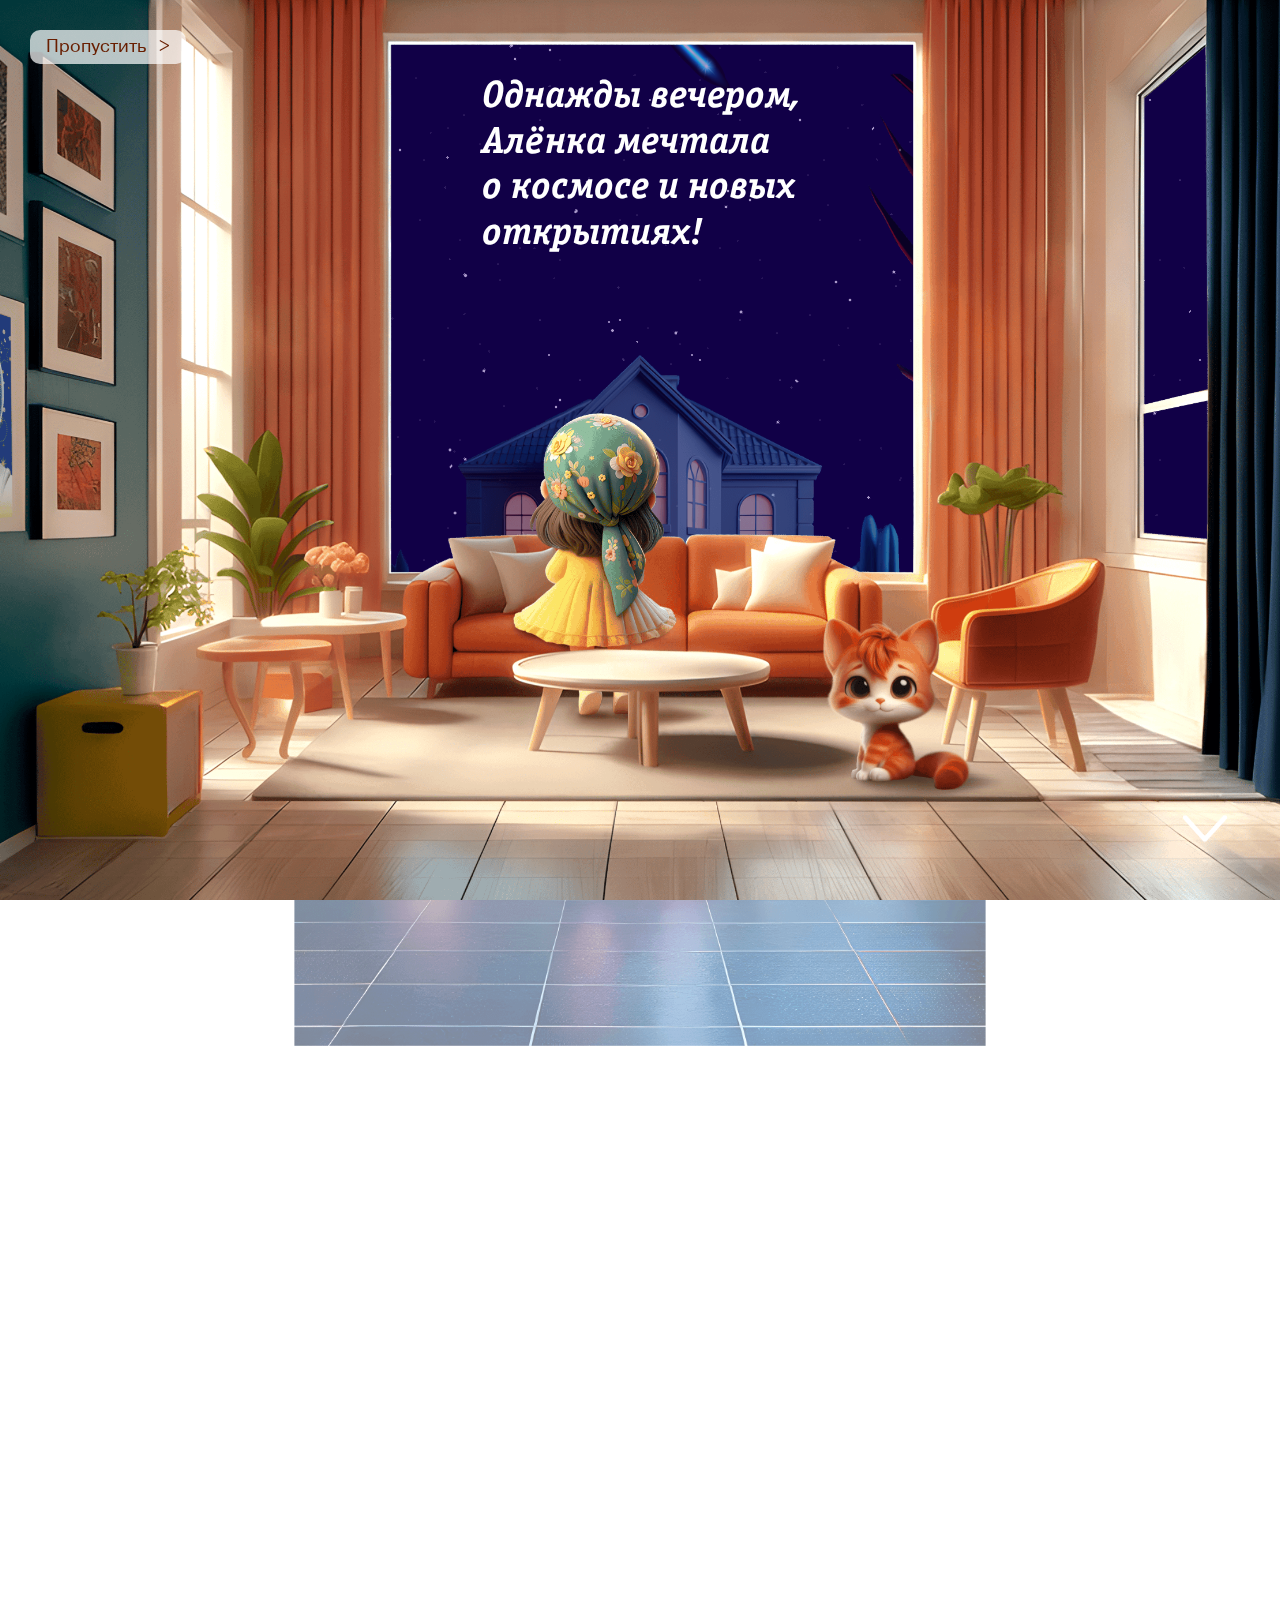
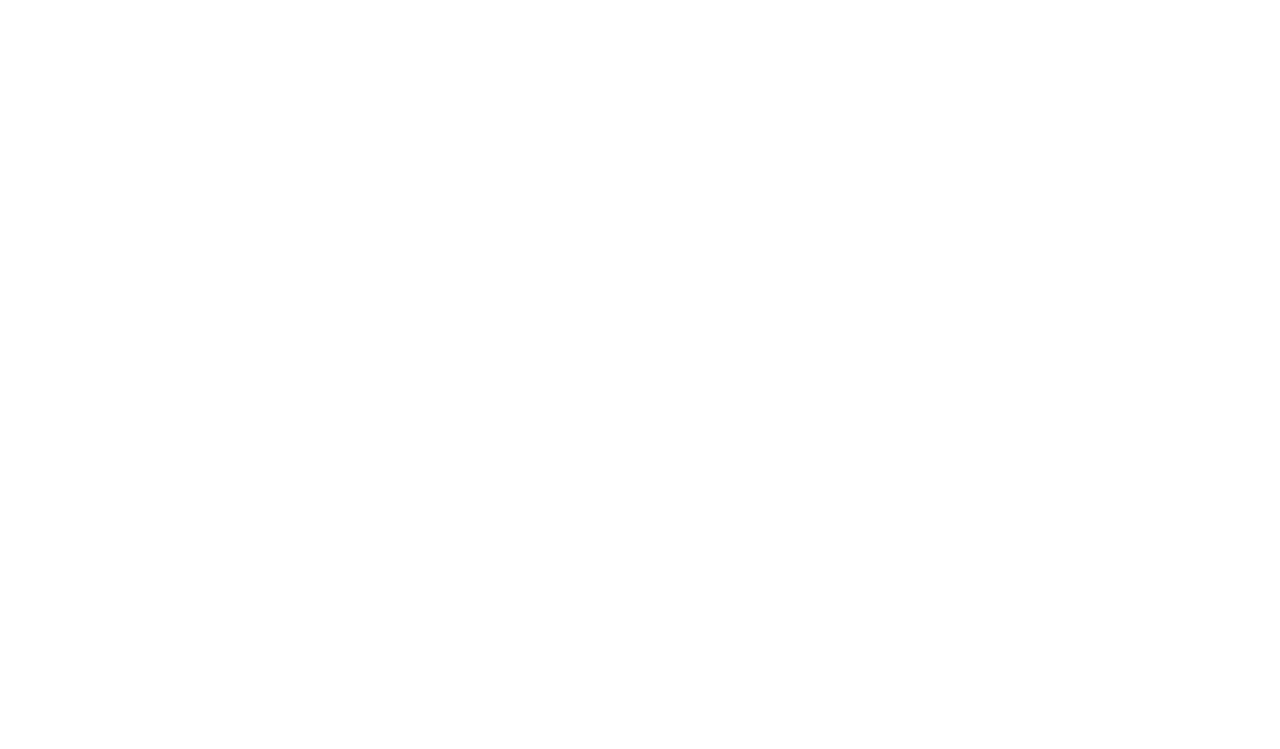
==== commit 1c220c79: "add send form file" ====
--- a/lk.html
+++ b/lk.html
@@ -686,6 +686,7 @@
     <script src="./assets/js/menu.js" type="module" defer></script>
     <script src="./assets/js/forms.js" type="module" defer></script>
     <script src="./assets/js/form-validation.js" type="module" defer></script>
+    <script src="./assets/js/form-send.js" type="module" defer></script>
     <script src="./assets/js/modal.js" type="module" defer></script>
     <script src="./assets/js/scripts.js" type="module" defer></script>
   </body>
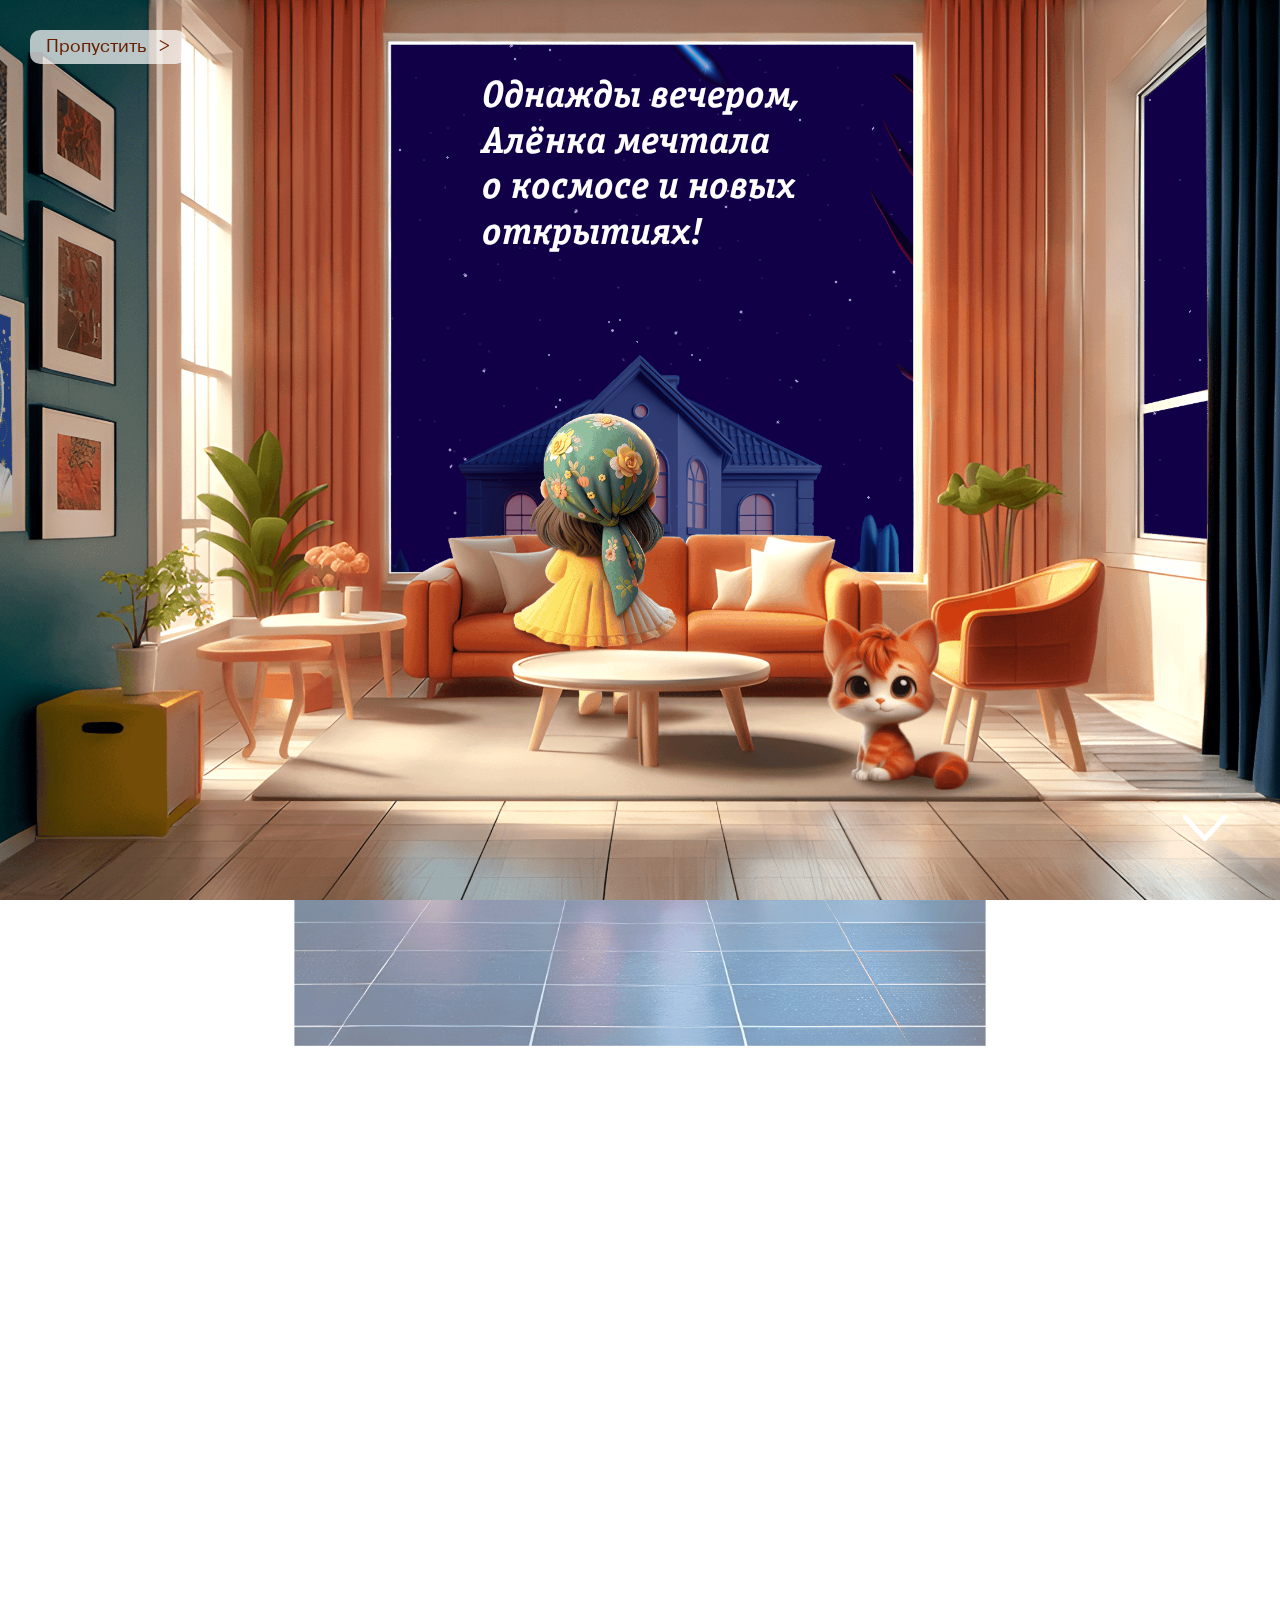
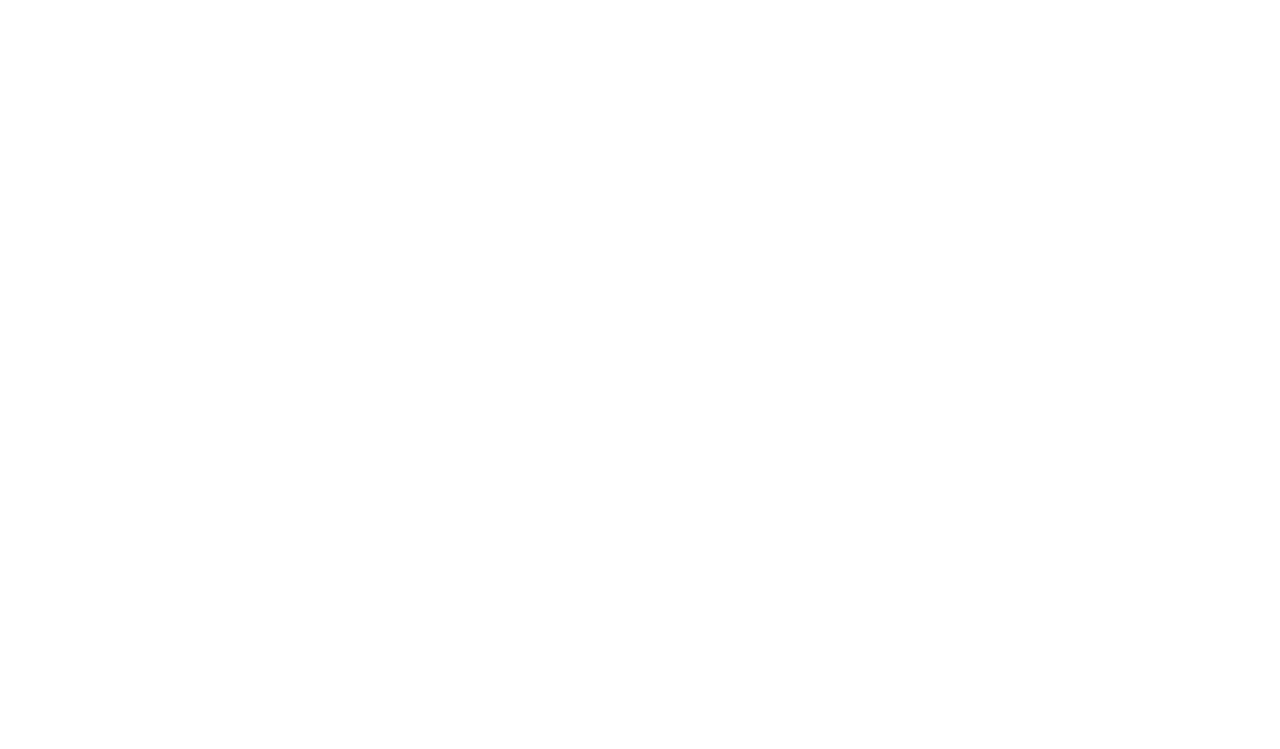
==== commit a0982efa: "add new modals to lk" ====
--- a/lk.html
+++ b/lk.html
@@ -322,7 +322,7 @@
         <div class="modal" id="login">
           <button type="button" class="modal__close"></button>
           <h2 class="modal__title">Авторизация</h2>
-          <form action="https://mirasov.dev/" method="POST" class="form" novalidate>
+          <form action="https://mirasov.dev/" method="POST" class="form" id="login-form" novalidate>
             <label class="label">
               <p class="label__text">Email</p>
               <input type="email" name="email" class="input" required />
@@ -343,7 +343,7 @@
         <div class="modal" id="registration">
           <button type="button" class="modal__close"></button>
           <h2 class="modal__title">Регистрация</h2>
-          <form action="#" method="POST" class="form" novalidate>
+          <form action="#" method="POST" class="form" id="registration-form" novalidate>
             <label class="label">
               <p class="label__text">Фамилия*</p>
               <input type="text" name="sername" class="input" required />
@@ -438,7 +438,7 @@
           <button type="button" class="modal__close"></button>
           <h2 class="modal__title">Ввод данных чека</h2>
           <p class="modal__subtitle">Внимательно введите <br />данные чека в поля ниже</p>
-          <form action="#" method="POST" class="form" novalidate>
+          <form action="#" method="POST" class="form" id="сheque-data-form" novalidate>
             <label class="label">
               <p class="label__text">ФН</p>
               <input type="text" name="fn" class="input" />
@@ -474,7 +474,7 @@
         <div class="modal" id="сheque-photo">
           <button type="button" class="modal__close"></button>
           <h2 class="modal__title">Загрузка чека</h2>
-          <form action="#" method="POST" class="form" enctype="multipart/form-data" novalidate>
+          <form action="#" method="POST" class="form" id="download-сheque-form" enctype="multipart/form-data" novalidate>
             <div class="download-file">
               <label class="label-for-file">
                 <input type="file" name="сheque" class="input input-file" required />
@@ -493,7 +493,7 @@
         <div class="modal" id="forgot-password">
           <button type="button" class="modal__close"></button>
           <h2 class="modal__title">Восстановите пароль</h2>
-          <form action="#" method="POST" class="form" novalidate>
+          <form action="#" method="POST" class="form" id="forgot-password-form" novalidate>
             <label class="label">
               <p class="label__text">Email указанный при регистрации</p>
               <input type="email" name="email" class="input" required />
@@ -509,7 +509,7 @@
         <div class="modal" id="callback">
           <button type="button" class="modal__close"></button>
           <h2 class="modal__title">Обратная связь</h2>
-          <form action="#" method="POST" class="form" novalidate>
+          <form action="#" method="POST" class="form" id="callback-form" novalidate>
             <label class="label">
               <p class="label__text">Имя*</p>
               <input type="text" name="name" class="input" required />
@@ -546,6 +546,14 @@
           </form>
         </div>
 
+        <!-- CONFIRM-->
+        <div class="modal" id="confirm">
+          <button type="button" class="modal__close"></button>
+          <h2 class="modal__title">Сообщение отправлено</h2>
+          <p class="modal__subtitle">Наш менеджер свяжется с вами <br />в ближайшее время</p>
+          <button type="button" class="button button--submit" onclick="closeModal()">Закрыть</button>
+        </div>
+
         <!-- PASSWORD CONFIRM-->
         <div class="modal" id="confirm-password">
           <button type="button" class="modal__close"></button>
@@ -554,7 +562,7 @@
           <button type="button" class="button button--submit" onclick="closeModal()">Продолжить</button>
         </div>
 
-        <!-- CHECK DOWNLOAD CONFIRM-->
+        <!-- CHECK DOWNLOAD CONFIRM--->
         <div class="modal" id="confirm-сheque-download">
           <button type="button" class="modal__close"></button>
           <h2 class="modal__title">Чек загружен</h2>
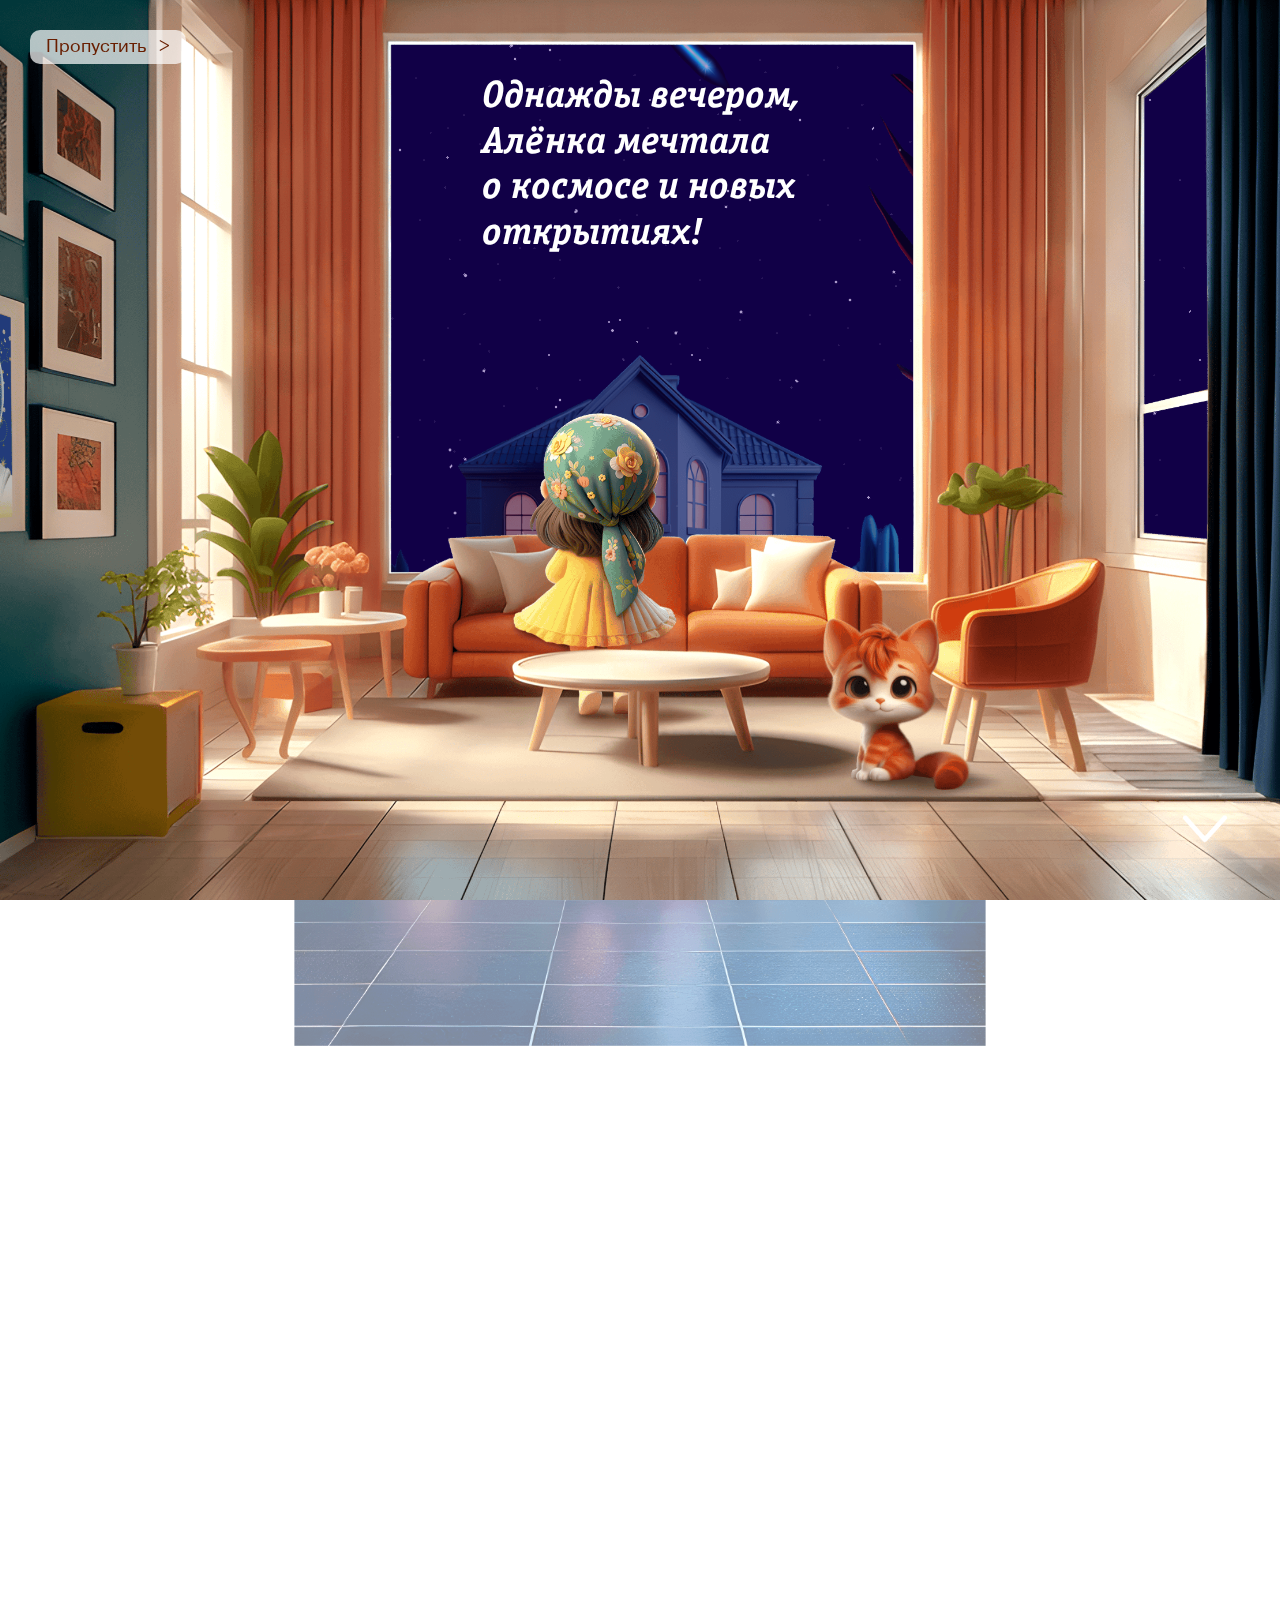
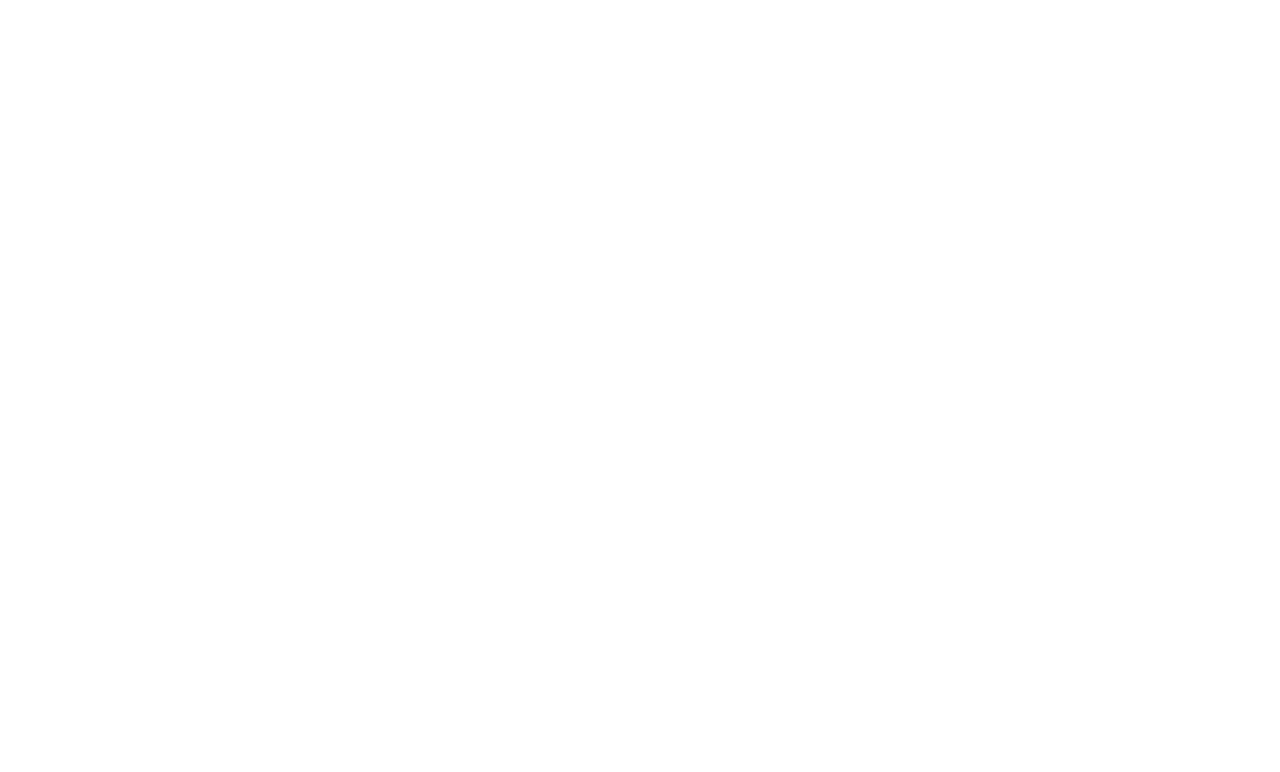
==== commit 5e8a57b3: "fix svg background" ====
--- a/lk.html
+++ b/lk.html
@@ -2,7 +2,7 @@
 <html lang="ru">
   <head>
     <!-- Google Tag Manager -->
-    <script>
+    <!-- <script>
       (function (w, d, s, l, i) {
         w[l] = w[l] || [];
         w[l].push({ 'gtm.start': new Date().getTime(), event: 'gtm.js' });
@@ -13,7 +13,7 @@
         j.src = 'https://www.googletagmanager.com/gtm.js?id=' + i + dl;
         f.parentNode.insertBefore(j, f);
       })(window, document, 'script', 'dataLayer', 'GTM-THDFLCV4');
-    </script>
+    </script> -->
     <!-- End Google Tag Manager -->
 
     <meta charset="UTF-8" />
@@ -37,9 +37,9 @@
   </head>
   <body class="body">
     <!-- Google Tag Manager (noscript) -->
-    <noscript>
+    <!-- <noscript>
       <iframe src="https://www.googletagmanager.com/ns.html?id=GTM-THDFLCV4" height="0" width="0" style="display: none; visibility: hidden"></iframe>
-    </noscript>
+    </noscript> -->
     <!-- End Google Tag Manager (noscript) -->
 
     <!--Preloader-->
@@ -156,15 +156,8 @@
         </div>
       </section>
 
-      <!--Section--WINNERS-->
-      <section class="section section--winners">
-        <picture class="yellow-gradient">
-          <source media="(min-width:1024px)" srcset="./assets/img/svg/winners_bg.svg" />
-          <source media="(max-width:1023px)" srcset="./assets/img/svg/winners_bg_mobil.svg" />
-          <img src="./assets/img/svg/winners_bg_mobil.svg" alt="Желтый градиент" />
-        </picture>
+      <section class="section section--concave">
         <div class="section-container">
-          <!--Winners (иконки статусов => class="waiting / confirm / rejected")-->
           <table class="winnersTable">
             <thead>
               <tr>
@@ -207,7 +200,6 @@
               </tr>
             </tbody>
           </table>
-          <!--winners pagination-->
           <div class="pagination">
             <a href="#" class="pagination-btn" aria-label="left pagination">
               <svg width="9" height="15" viewBox="0 0 9 15" fill="none" xmlns="http://www.w3.org/2000/svg">
@@ -230,6 +222,79 @@
           </button>
         </div>
       </section>
+
+      <!--Section--WINNERS-->
+      <!-- <section class="section section--winners">
+        <picture class="yellow-gradient">
+          <source media="(min-width:1024px)" srcset="./assets/img/svg/winners_bg.svg" />
+          <source media="(max-width:1023px)" srcset="./assets/img/svg/winners_bg_mobil.svg" />
+          <img src="./assets/img/svg/winners_bg_mobil.svg" alt="Желтый градиент" />
+        </picture>
+        <div class="section-container">
+          <table class="winnersTable">
+            <thead>
+              <tr>
+                <th>Чек</th>
+                <th>Дата</th>
+                <th>Статус</th>
+                <th>Приз</th>
+              </tr>
+            </thead>
+            <tbody>
+              <tr>
+                <td>125 1234 123456</td>
+                <td>дд.мм.гггг</td>
+                <td>На модерации</td>
+                <td class="waiting">Ожидает розыгрыша</td>
+              </tr>
+              <tr>
+                <td>125 1234 123456</td>
+                <td>дд.мм.гггг</td>
+                <td>Ожидает</td>
+                <td class="confirm">Космический конструктор</td>
+              </tr>
+              <tr>
+                <td>125 1234 123456</td>
+                <td>дд.мм.гггг</td>
+                <td>Принят</td>
+                <td class="confirm">Набор продукции Алёнка</td>
+              </tr>
+              <tr>
+                <td>125 1234 123456</td>
+                <td>дд.мм.гггг</td>
+                <td>Принят</td>
+                <td class="confirm">Набор продукции Алёнка</td>
+              </tr>
+              <tr>
+                <td>125 1234 123456</td>
+                <td>дд.мм.гггг</td>
+                <td>Принят</td>
+                <td class="confirm">Набор продукции Алёнка</td>
+              </tr>
+            </tbody>
+          </table>
+          <div class="pagination">
+            <a href="#" class="pagination-btn" aria-label="left pagination">
+              <svg width="9" height="15" viewBox="0 0 9 15" fill="none" xmlns="http://www.w3.org/2000/svg">
+                <path d="M8 1L2 7.5L8 14" stroke-width="2" stroke-linecap="round" stroke-linejoin="round" />
+              </svg>
+            </a>
+            <a href="#" class="pagination-btn active">1</a>
+            <a href="#" class="pagination-btn">2</a>
+            <a href="#" class="pagination-btn">3</a>
+            <a href="#" class="pagination-btn">4</a>
+            <a href="#" class="pagination-btn" aria-label="right pagination">
+              <svg width="9" height="15" viewBox="0 0 9 15" fill="none" xmlns="http://www.w3.org/2000/svg">
+                <path d="M1 1L7 7.5L1 14" stroke-width="2" stroke-linecap="round" stroke-linejoin="round" />
+              </svg>
+            </a>
+          </div>
+          <button type="button" data-modal="сheque" class="button button--big">
+            <span>ЗАРЕГИСТРИРОВАТЬ ЧЕК</span>
+            <img src="./assets/img/svg/arr-right.svg" alt="arrow" />
+          </button>
+        </div>
+      </section> -->
 
       <!--Section--SLIDER-->
       <section class="section section--slider">
--- a/assets/css/styles.min.css
+++ b/assets/css/styles.min.css
@@ -1 +1 @@
-:root{--color: #1fb946;--biege: #f4db6c;--biege-dark: #fdda52;--red: #d30e14;--button-hover: #af252a;--invalid: #d30e14;--blue-dark: #27007a;--black: #000000;--brown: #681e00;--white: #ffffff;--backdrop: rgba(0, 0, 0, 0.3);--nav-link-color: #05065a;--bg: #030025;--menu-gradient: linear-gradient(120deg, #f4db6c, #fff8d8, #f4db6c);--modal-bg-radial: radial-gradient(#d3c587 0%, #f4db6c 100%);--modal-bg: linear-gradient(90deg, rgba(244, 219, 108, 1) 0%, rgba(255, 255, 255, 1) 50%, rgba(244, 219, 108, 1) 100%);--paragmatica: "Pragmatica regular", verdana;--paragmatica-bold: "Pragmatica bold", verdana;--serif: "serif", sans-serif;font-synthesis:none;text-rendering:optimizeLegibility;-webkit-font-smoothing:antialiased;-moz-osx-font-smoothing:grayscale}.preloader{display:block;width:100%;height:100%;min-height:100vh;position:fixed;left:0px;top:0px;z-index:99999;pointer-events:all;overflow:hidden}.preloader .space-bg{background:var(--bg);transition:1s cubic-bezier(0.62, 0.18, 0.6, 0.91);opacity:1;height:150vh}.preloader .preloader__rocket{display:flex;flex-wrap:wrap;justify-content:center;align-items:center;align-content:center;width:100%;height:100%;position:absolute;transition:1s cubic-bezier(0.62, 0.18, 0.6, 0.91)}.preloader .preloader__rocket .rocket{left:auto;top:auto;width:150px;height:150px;transform:translate(-20%, 0%);transition:1s}.preloader.hidden{pointer-events:none}.preloader.hidden .space-bg{opacity:0}.preloader.hidden .rocket{opacity:0}@font-face{font-family:"Pragmatica regular";src:url("../fonts/ok-pragmatica-regular.woff2") format("woff2"),url("../fonts/ok-pragmatica-regular.woff") format("woff");font-weight:400;font-style:normal;font-display:swap}@font-face{font-family:"Pragmatica bold";src:url("../fonts/ok-pragmatica-bold.woff2") format("woff2"),url("../fonts/ok-pragmatica-bold.woff") format("woff");font-weight:600;font-style:normal;font-display:swap}@font-face{font-family:"serif";src:url("../fonts/serif.woff2") format("woff2"),url("../fonts/serif.woff") format("woff");font-weight:400;font-style:oblique;font-display:swap}*,*:before,*:after{box-sizing:border-box;margin:0;padding:0}html,body{height:100%;font-family:var(--paragmatica);-webkit-font-smoothing:antialiased;-moz-osx-font-smoothing:grayscale}header,footer{width:100%}img,picture{display:block;-o-object-fit:cover;object-fit:cover;max-width:100%}button{display:flex;flex-wrap:wrap;gap:12px;justify-content:center;align-items:center;align-content:center;outline:none;background:none;border:none;padding:0;cursor:pointer}a{display:inline-block;text-decoration:none;cursor:pointer;color:inherit}.cube:before{content:"";display:block;width:100%;padding-top:100%}input{outline:none}ul,menu,ol{list-style:none}input[type=date],input[type=time]{width:100%;min-width:100%;-webkit-appearance:none;-moz-appearance:none;appearance:none}h1,h2,h3,h4,h5,h6{display:block;font-weight:400;font-family:var(--serif);font-style:oblique}.title.title--h1{font-size:74px;line-height:1.05}@media screen and (max-width: 1279px){.title.title--h1{font-size:58px}}@media screen and (max-width: 767px){.title.title--h1{font-size:36px}}.title.title--h2{font-size:46px;line-height:1.2;text-transform:uppercase}.title.title--h2 strong{font-size:68px}@media screen and (max-width: 767px){.title.title--h2{font-size:24px}.title.title--h2 strong{font-size:34px}}.title.title--h3{font-size:40px;line-height:1.2}@media screen and (max-width: 1365px){.title.title--h3{font-size:36px}}@media screen and (max-width: 1279px){.title.title--h3{font-size:30px}}@media screen and (max-width: 1023px){.title.title--h3{font-size:40px}}.title.title--h4{font-size:30px;line-height:1.2}@media screen and (max-width: 1365px){.title.title--h4{font-size:28px}}@media screen and (max-width: 1279px){.title.title--h4{font-size:20px}}@media screen and (max-width: 767px){.title.title--h4{font-size:30px}}.subtitle{font-size:36px;line-height:1.3;color:var(--biege)}@media screen and (max-width: 1279px){.subtitle{font-size:30px}}@media screen and (max-width: 767px){.subtitle{font-size:20px}}@-webkit-keyframes rotate{from{transform:rotate(0deg)}to{transform:rotate(360deg)}}@keyframes rotate{from{transform:rotate(0deg)}to{transform:rotate(360deg)}}@-webkit-keyframes moveUpDown{0%{transform:translateY(0)}50%{transform:translateY(-8%)}100%{transform:translateY(0)}}@keyframes moveUpDown{0%{transform:translateY(0)}50%{transform:translateY(-8%)}100%{transform:translateY(0)}}@-webkit-keyframes raketa{0%{transform:skale(1) translate(0%, 0%)}50%{transform:scale(0.8) translate(5%, -5%)}100%{transform:translateY(1) translate(0%, 0%)}}@keyframes raketa{0%{transform:skale(1) translate(0%, 0%)}50%{transform:scale(0.8) translate(5%, -5%)}100%{transform:translateY(1) translate(0%, 0%)}}@-webkit-keyframes fallingStar{0%{transform:translate(-500px, -500px)}40%{transform:translate(-500px, -500px)}60%{transform:translate(3500px, 3500px)}to{transform:translate(3500px, 3500px)}}@keyframes fallingStar{0%{transform:translate(-500px, -500px)}40%{transform:translate(-500px, -500px)}60%{transform:translate(3500px, 3500px)}to{transform:translate(3500px, 3500px)}}.history{display:block;width:100%;height:100vh;position:fixed;left:0px;top:0px;z-index:9999;pointer-events:none;opacity:0;visibility:hidden;transition:opacity 1s;color:var(--white)}.history.active{pointer-events:all;opacity:1;visibility:visible}.history .button--white{position:absolute;left:50px;top:50px;z-index:10}@media screen and (max-width: 1439px){.history .button--white{left:30px;top:30px}}@media screen and (max-width: 1023px){.history .button--white{left:20px;top:20px;font-size:16px}}.history .scroll-down{position:absolute;right:100px;bottom:100px;z-index:10;width:70px;height:70px}@media screen and (max-width: 1439px){.history .scroll-down{width:50px;height:50px;right:50px;bottom:50px}}@media screen and (max-width: 1023px){.history .scroll-down{width:42px;height:42px;right:20px;bottom:75px}}.history-scens,.history-scens__item{position:absolute;width:100%;height:100vh;left:0px;top:0px;z-index:2;display:flex;flex-wrap:wrap;justify-content:center;align-items:center;align-content:center;pointer-events:all}.history-rocket-image{position:relative;width:300px;height:300px}@media screen and (max-width: 1023px){.history-rocket-image{width:200px;height:200px}}.history-scens__item{z-index:3;transition:1s cubic-bezier(0.62, 0.18, 0.6, 0.91)}.history-rocket{transition:1s cubic-bezier(0.62, 0.18, 0.6, 0.91) 0s;transform:scale(1) translate(-40%, 80%);opacity:0}.history-text__list{display:flex;flex-wrap:wrap;justify-content:center;align-items:center;align-content:center;position:absolute;width:100%;height:150px;bottom:60px;font-size:48px;line-height:1.25;font-family:var(--serif);font-style:oblique;color:var(--biege);margin-top:auto}@media screen and (max-width: 1439px){.history-text__list{bottom:40px;font-size:40px}}@media screen and (max-width: 1023px){.history-text__list{padding:0px 20px;font-size:28px;bottom:110px}.history-text__list br{display:none}}.history-text__list span{color:var(--white)}.history-text__list li{position:absolute;bottom:0px;text-align:center}.history-text__list li:nth-child(4){position:relative}.history-text__list li p{display:inline-block}@media screen and (max-width: 1023px){.history-text__list li{padding:0px 10px}}.history-text__list li:before{content:"“";font-size:300px;line-height:.5;position:absolute;right:100%;margin-right:-64px;opacity:.2;top:0px;font-family:var(--paragmatica)}@media screen and (max-width: 1439px){.history-text__list li:before{font-size:200px;margin-right:-50px}}@media screen and (max-width: 1023px){.history-text__list li:before{margin-right:0px;right:auto;left:-10px}}.history-text{transform:translate(0%, 0%);opacity:1}.history-text .history-text__item{transition:.3s ease-in-out .35s;opacity:0}.meteorits{background:url("../img/history/meteorites.png") no-repeat right top;background-size:auto 100%;transform:scale(1) translate(40%, -40%);opacity:0}@media screen and (max-width: 1023px){.meteorits{background:url("../img/history/meteorites_mobil.png") no-repeat right top;background-size:100% auto;transform:scale(1) translate(50%, -20%)}}.magnit-galaxy{background:url("../img/history/magneto.png") no-repeat right top;background-size:auto 80%;transform:scale(1) translate(40%, -40%);opacity:0}@media screen and (max-width: 1023px){.magnit-galaxy{background:url("../img/history/magneto_mobil.png") no-repeat center top;background-size:140% auto}}.magnit-logo{transform:translate(0%, -30%)}.magnit-logo img{position:absolute;top:60px}@media screen and (max-width: 1439px){.magnit-logo img{top:50px;width:120px}}@media screen and (max-width: 1023px){.magnit-logo img{top:20px;right:20px;width:120px}}.magnit-logo2{transform:translate(0%, -30%)}.magnit-logo2 img{position:absolute;width:192px;top:60px}@media screen and (max-width: 1439px){.magnit-logo2 img{top:50px;width:120px}}@media screen and (max-width: 1023px){.magnit-logo2 img{top:20px;right:20px;width:140px}}.karamel-planet{transform:translate(10%, -30%);opacity:0}@media screen and (max-width: 1023px){.karamel-planet{transform:translate(40%, 0%)}}.karamel-planet .planet{transition:1s cubic-bezier(0.62, 0.18, 0.6, 0.91);transform:scale(0);position:absolute;right:0px;top:0px;width:130vh}@media screen and (max-width: 1023px){.karamel-planet .planet{width:80vh}}.karamel-planet .planet img{-webkit-animation:moveUpDown 5s ease-in-out infinite;animation:moveUpDown 5s ease-in-out infinite}.final-slide{display:flex;flex-wrap:wrap;justify-content:center;align-items:center;align-content:center;transform:translate(0%, 20%);opacity:0;transition:.8s cubic-bezier(0.62, 0.18, 0.6, 0.91)}.final-slide .final-slide-container{display:flex;flex-wrap:wrap;justify-content:center;align-items:center;align-content:center;width:100%;max-width:1200px}@media screen and (max-width: 1439px){.final-slide .final-slide-container{max-width:1024px}}@media screen and (max-width: 1279px){.final-slide .final-slide-container{max-width:calc(100% - 100px)}.final-slide .final-slide-container br{display:none}}@media screen and (max-width: 1023px){.final-slide .final-slide-container{max-width:calc(100% - 40px)}}.final-slide .final-slide__text{width:50%}@media screen and (max-width: 1023px){.final-slide .final-slide__text{width:100%;order:2}}.final-slide .final-slide__text h2{font-size:48px;line-height:1.2;color:var(--biege)}@media screen and (max-width: 1439px){.final-slide .final-slide__text h2{font-size:40px}}@media screen and (max-width: 1023px){.final-slide .final-slide__text h2{font-size:28px;text-align:center}.final-slide .final-slide__text h2 br:nth-child(1){display:block}}.final-slide .final-slide__text h2 span{color:var(--white)}.final-slide .final-slide__image{position:relative;width:50%}@media screen and (max-width: 1023px){.final-slide .final-slide__image{width:90%}}.intro-text{transform:translate(0%, -50%)}@media screen and (max-width: 1023px){.intro-text{transform:translate(0%, -100%)}}.intro-text h2{position:absolute;top:8%;font-family:var(--serif);font-style:oblique;font-size:44px;font-weight:400;line-height:1.2;text-align:left}@media screen and (max-width: 1439px){.intro-text h2{font-size:38px}}@media screen and (max-width: 1023px){.intro-text h2{font-size:28px}}.home-inside{background:url("../img/history/home_inside.png") no-repeat center center/cover;transform:scale(2) translate(0%, 20%);opacity:0}@media screen and (max-width: 1023px){.home-inside{background:url("../img/history/home_inside_mobil.png") no-repeat center center/cover;transform:scale(5) translate(0%, 5%)}}.home-outside{height:200%;background:url("../img/history/home.png") no-repeat center bottom/cover;transform:scale(1.7) translate(0%, 50%);opacity:1}@media screen and (max-width: 1023px){.home-outside{height:125%;transform:scale(1) translate(0%, 110%);background:url("../img/history/home_mobil.png") no-repeat center bottom/cover}}.scene--7 .final-slide{transition:.5s ease-out .5s;transform:translate(0%, 0%);opacity:1}.scene--7 .history-text{transform:translate(0%, 30%);opacity:0}.scene--7 .history-text__item--4{opacity:1}@media screen and (max-width: 1023px){.scene--7 .history-text__item--4{font-size:26px}}.scene--7 .magnit-logo2{transform:scale(1) translate(0%, 0%)}.scene--6 .history-text__item--4{opacity:1}@media screen and (max-width: 1023px){.scene--6 .history-text__item--4{font-size:26px}}.scene--6 .history-rocket{transform:scale(0.3) translate(100%, -10%);opacity:0}.scene--6 .magnit-galaxy{transform:scale(3) translate(0%, 0%);opacity:0}.scene--6 .karamel-planet{opacity:1}@media screen and (max-width: 1023px){.scene--6 .karamel-planet{transform:translate(65%, -10%)}}.scene--6 .karamel-planet .planet{transform:scale(1)}.scene--5 .history-text__item--3{opacity:1}@media screen and (max-width: 1023px){.scene--5 .history-text__item--3{color:var(--white)}}.scene--5 .meteorits{transform:scale(1) translate(-100%, 100%);opacity:0}.scene--5 .magnit-galaxy{transform:scale(1) translate(0%, 0%);opacity:1}@media screen and (max-width: 1023px){.scene--5 .magnit-galaxy{transform:scale(1) translate(0%, 5%)}}.scene--5 .magnit-logo{transform:scale(1) translate(0%, 0%)}.scene--5 .history-rocket{transform:scale(0.3) translate(55%, 20%);opacity:1}@media screen and (max-width: 1023px){.scene--5 .history-rocket{transform:scale(0.2) translate(-190%, -30%)}}.scene--4 .history-rocket{transform:scale(0.5) translate(-40%, 60%);opacity:1}@media screen and (max-width: 1023px){.scene--4 .history-rocket{transform:scale(0.5) translate(-60%, -5%)}}.scene--4 .history-text__item--2{opacity:1}@media screen and (max-width: 1023px){.scene--4 .history-text__item--2{color:var(--white)}}.scene--4 .meteorits{transform:scale(1) translate(5%, -10%);opacity:1}@media screen and (max-width: 1023px){.scene--4 .meteorits{transform:scale(1) translate(0%, 0%)}}.scene--3 .history-rocket{transform:scale(1) translate(0%, 0%);opacity:1}.scene--3 .history-text__item--1{opacity:1}.scene--2 .home-outside{transform:scale(1) translate(0%, -35%);opacity:1}@media screen and (max-width: 1023px){.scene--2 .home-outside{transform:scale(1) translate(0%, -10%)}}.scene--2 .history-text{transform:translate(0%, 30%);opacity:0}.scene--2 .history-text__item--1{opacity:1}.scene--1 .intro-text{transform:translate(0%, 0%)}@media screen and (max-width: 1023px){.scene--1 .intro-text{transform:translate(0%, 22%)}}.scene--1 .home-outside{transform:scale(0.54) translate(0%, -35%);opacity:.5}@media screen and (max-width: 1023px){.scene--1 .home-outside{transform:scale(0.5) translate(0%, 0%)}}.scene--1 .home-inside{transform:scale(1) translate(0%, 0%);opacity:1}.scene--1 .history-text{transform:translate(0%, 30%);opacity:0}.section--promo{color:var(--white);height:auto;min-height:100vh;overflow:hidden}.section--promo .section-container{padding:0px 20px;justify-content:flex-start;align-items:center;align-content:center;height:100%;min-height:100vh;width:80%;min-width:1200px;max-width:80%}@media screen and (min-width: 1441px){.section--promo .section-container{min-width:1300px;padding-top:50px;padding-bottom:50px}}.promo-logo{position:absolute;top:15px;width:174px}@media screen and (max-width: 767px){.promo-logo{width:30px}}.promo{display:flex;width:100%;justify-content:center;align-items:center;align-content:center;margin-bottom:auto}.promo .magnet{width:200px;margin-left:auto;position:relative;right:-80px}.promo__text{display:flex;max-width:580px;flex-wrap:wrap;gap:20px;width:47%}.promo__image{position:relative;display:grid;place-items:center;max-width:646px;width:53%;margin-top:50px}.promo__image:before{content:"";display:block;width:100%;padding-top:100%}.promo-title{font-size:64px;line-height:1}.promo-subtitle{font-size:34px;color:var(--biege);line-height:1.2;margin-top:20px;max-width:448px}.promo-subtitle.hidden{display:none}.date-counter{display:inline-flex;gap:10px;margin:30px 0px}.date-counter li{display:grid;place-items:center;width:120px;height:82px;border-radius:16px;z-index:1;padding:12px;padding-top:8px;background:var(--white)}.date-counter li span{font-size:14px;line-height:1;color:var(--blue-dark)}.date-counter li p{font-family:var(--serif);font-style:oblique;font-size:48px;line-height:1;color:var(--red)}.promo-rocket{display:block;width:200px;position:absolute;right:3.2%;top:2.5%}@media screen and (max-width: 1440px){.promo-logo{width:140px}.promo .magnet{width:160px}.promo-title{font-size:56px}.promo-subtitle{font-size:28px;max-width:378px}.date-counter{margin:20px 0px}.promo-rocket{width:130px;right:3.5%}}@media screen and (max-width: 1366px){.promo{justify-content:space-between}.promo .magnet{width:130px;right:0px}.promo-title{font-size:54px}.promo-subtitle{font-size:22px;max-width:294px}.section--promo .section-container{width:84%;min-width:auto;max-width:84%}.promo__image{max-width:550px;margin-top:30px}.date-counter{margin:10px 0px}}@media screen and (max-width: 1279px){.promo-title{font-size:36px}.date-counter li{width:90px;height:60px;border-radius:12px;z-index:1;padding:8px}.date-counter li span{font-size:11px}.date-counter li p{font-size:34px}.promo-subtitle{font-size:20px;max-width:304px}.promo-logo{width:110px}.promo-title{width:100%}}@media screen and (max-width: 1023px){.section--promo .section-container{display:block;padding:40px 20px;margin:0 auto;height:100%;min-height:100vh;width:100%;min-width:320px;max-width:100%}.promo-title{margin-top:10px}.promo-subtitle{text-align:center;margin:0 auto;display:none}.promo-subtitle.hidden{display:block;margin-bottom:20px;margin-top:20px}.promo-logo{position:relative;left:50%;transform:translate(-100%, 0%);top:0px;width:130px;margin-bottom:-56px}.promo .magnet{width:98px;left:50%;margin-left:26px;margin-top:15px}.promo{max-width:400px;justify-content:center;flex-wrap:wrap;margin:0 auto}.promo__text{max-width:100%;flex-wrap:nowrap;flex-direction:column;gap:20px;width:100%}.promo__image{max-width:100%;width:100%;margin-top:30px}.section--promo .planet.planet--small{display:none}.promo-rocket{width:100px;position:absolute;right:auto;left:50%;transform:translate(-50%, 230px);margin-left:130px;z-index:10}}.section--hero{color:var(--white);padding-top:68px;overflow:hidden}@media screen and (max-width: 767px){.section--hero{padding-top:50px}}.section--hero .planet.planet--small{transform:translate(-50%, 100px);z-index:0}@media screen and (max-width: 1023px){.section--hero .planet.planet--small{left:auto;right:0px;transform:translate(40%, 150px)}}@media screen and (max-width: 767px){.section--hero .planet.planet--small{width:109px;transform:translate(50%, 70px) scaleX(-1)}}.section--hero .scroll-down{margin:0 auto;margin-top:-70px;position:relative;z-index:2}@media screen and (max-width: 1279px){.section--hero .scroll-down{margin-top:-50px}}@media screen and (max-width: 1023px){.section--hero .scroll-down{margin:0;margin-top:-50px;margin-left:auto}}@media screen and (max-width: 767px){.section--hero .scroll-down{margin-top:-30px}}@media screen and (max-width: 767px){.section--hero .section-container{padding-top:50px;padding-bottom:0px}}.rocket{display:block;position:absolute;left:0px;top:0px;width:100%;height:100%}.rocket img{position:absolute;left:0px;bottom:0px;width:100%;height:100%}.rocket img.animated{-webkit-animation:raketa .3s ease-out infinite;animation:raketa .3s ease-out infinite}.heroImageScene{position:absolute;width:100%;height:100%;left:0px;top:0px;transform:rotate(11deg)}.heroImageScene img{position:absolute;width:100%;height:100%;left:0px;top:0px;-webkit-user-select:none;-moz-user-select:none;-ms-user-select:none;user-select:none}.heroImageScene img.animated{top:4%;-webkit-animation:moveUpDown 3s ease-in-out infinite;animation:moveUpDown 3s ease-in-out infinite}.hero{display:flex;flex-wrap:wrap;width:100%;justify-content:space-between;align-items:flex-start;align-content:flex-start;position:relative;margin-top:46px;z-index:2}@media screen and (max-width: 767px){.hero{margin-top:0px}}.hero__text{display:flex;position:relative;flex-direction:column;gap:38px;width:55%}@media screen and (max-width: 1023px){.hero__text{width:100%}}@media screen and (max-width: 767px){.hero__text{gap:14px}}.hero__text .magnet-logo{width:192px;margin-left:auto;margin-bottom:-50px;margin-right:-50px}@media screen and (max-width: 1279px){.hero__text .magnet-logo{margin-bottom:-25px;margin-right:-25px;width:150px}}@media screen and (max-width: 1023px){.hero__text .magnet-logo{order:3;margin-bottom:0px;margin-right:0px;margin-top:-40px}}@media screen and (max-width: 767px){.hero__text .magnet-logo{width:128px;margin-top:-20px;margin-bottom:20px}}.hero__text .title{max-width:640px}@media screen and (max-width: 1023px){.hero__text .title{max-width:550px;order:1}}@media screen and (max-width: 767px){.hero__text .title{max-width:325px}}.hero__text .subtitle{max-width:620px}@media screen and (max-width: 1023px){.hero__text .subtitle{order:2}}@media screen and (max-width: 767px){.hero__text .subtitle{max-width:310px}}.hero__image{width:45%}@media screen and (max-width: 1023px){.hero__image{width:100%;max-width:600px;margin:0 auto}}.hero__image .hero__image-wrapper{display:block;width:620px;position:relative}@media screen and (max-width: 1279px){.hero__image .hero__image-wrapper{width:110%}}@media screen and (max-width: 1023px){.hero__image .hero__image-wrapper{width:100%}}.scroll-down{width:54px;height:54px}@media screen and (max-width: 767px){.scroll-down{width:32px;height:32px}}.hero__runtext{display:block;position:relative;width:1000%;z-index:1}.section--rules{padding-top:70px;padding-bottom:100px;z-index:2}.rules{display:flex;width:100%;flex-wrap:wrap;justify-content:center;align-items:flex-start;align-content:flex-start;position:relative;gap:50px;padding:24px 30px;border-radius:46px;background:radial-gradient(70% 240.71% at 49.62% 52.1%, rgba(255, 255, 255, 0.9) 0%, rgba(244, 219, 108, 0.9) 100%);color:var(--brown);text-align:center;counter-reset:item;z-index:1}.rules li{position:relative;width:calc((100% - 200px)/5)}.rules li:before{content:counter(item, decimal-leading-zero);counter-increment:item;font-family:var(--serif);font-style:oblique;font-size:128px;line-height:1;opacity:.1}.rules li .button{position:absolute;width:204px;left:50%;transform:translate(-50%, 0%)}.rules li .title{position:relative;width:calc(100% + 50px);transform:translate(-25px, 0%);color:var(--red);margin-bottom:4px;margin-top:-45px}.rules li p{font-size:18px;line-height:1.1;margin-bottom:8px}@media screen and (max-width: 1365px){.rules{gap:20px}.rules li{width:calc((100% - 80px)/5)}.rules li:before{font-size:100px}.rules li .title{width:calc(100% + 20px);transform:translate(-10px, 0%);margin-top:-40px}.rules li p{font-size:16px}}@media screen and (max-width: 1279px){.rules{gap:10px}.rules li{width:calc((100% - 40px)/5)}.rules li:before{font-size:100px}.rules li .title{width:calc(100% + 10px);transform:translate(-5px, 0%)}.rules li p{font-size:15px}}@media screen and (max-width: 1023px){.rules{gap:10px;padding-bottom:40px}.rules li{position:static;width:calc((100% - 10px)/2)}.rules li:before{font-size:100px}.rules li .title{width:100%;transform:translate(0px, 0%);margin-top:-52px}.rules li p{font-size:18px}.rules li .button{bottom:-25px}}@media screen and (max-width: 767px){.rules{gap:24px;padding:20px;padding-bottom:40px;margin-bottom:320px;border-radius:32px}.rules li{width:100%}.rules li:before{font-size:128px}.rules li p br{display:none}.rules li .button{bottom:-25px}}.section--prizes{z-index:3;text-align:center;overflow:visible;color:var(--brown);background-size:100% auto}.section--prizes .section-container{z-index:2}.section--prizes .button.button--big,.section--winners .button.button--big{position:relative;bottom:-55px;margin:0 auto}@media screen and (max-width: 1279px){.section--prizes .button.button--big,.section--winners .button.button--big{bottom:-65px}}@media screen and (max-width: 1023px){.section--prizes .button.button--big,.section--winners .button.button--big{bottom:-55px}}@media screen and (max-width: 767px){.section--prizes .button.button--big,.section--winners .button.button--big{bottom:-45px}}.section--winners .button.button--big{margin-top:-55px}@media screen and (max-width: 1279px){.section--winners .button.button--big{margin-top:-65px}}@media screen and (max-width: 1023px){.section--winners .button.button--big{bottom:-88px;margin-top:-75px}}@media screen and (max-width: 767px){.section--winners .button.button--big{bottom:-55px;margin-top:-70px}}.yellow-gradient{display:block;position:absolute;top:-70px;width:100%;height:calc(100% + 140px);-o-object-fit:fill;object-fit:fill}@media screen and (max-width: 1023px){.yellow-gradient{top:-50px;height:calc(100% + 100px)}}@media screen and (max-width: 767px){.yellow-gradient{top:-30px;height:calc(100% + 60px)}}.yellow-gradient img{position:absolute;width:100%;height:100%;-o-object-fit:fill;object-fit:fill}@media screen and (max-width: 767px){.section--winners .yellow-gradient{top:-20px;height:calc(100% + 40px)}}.prizes{display:flex;flex-wrap:wrap;justify-content:center;align-items:flex-end;align-content:flex-end;margin-top:30px}.prizes .title{text-transform:uppercase}.prizes__primary{width:25%}@media screen and (max-width: 1023px){.prizes__primary{width:100%;margin-bottom:40px}}.prizes__primary .prize{background:var(--white);padding-top:40px}@media screen and (max-width: 767px){.prizes__primary .prize{padding-bottom:30px}}.prize__list{width:75%}@media screen and (max-width: 1023px){.prize__list{width:100%}}.prize__list>.title{font-size:32px;margin-bottom:-20px}@media screen and (max-width: 1023px){.prize__list>.title{margin-bottom:0px}}@media screen and (max-width: 767px){.prize__list>.title{max-width:280px;margin:0 auto}}.prize__list ul{display:flex;flex-wrap:wrap;justify-content:center;align-items:flex-end;align-content:flex-end}.prize__list ul li{width:33.333333%}@media screen and (max-width: 1023px){.prize__list ul li{width:100%}}.prize{border-radius:46px;padding:20px;max-width:500px;margin:0 auto;z-index:1}@media screen and (max-width: 767px){.prize{padding-bottom:0px}}.prize .prize__image{max-width:300px;margin:0 auto}.prize h4.title{margin-top:-20px;margin-bottom:20px;min-height:72px;color:var(--red)}@media screen and (max-width: 1365px){.prize h4.title{min-height:67.19px;margin-bottom:10px}}@media screen and (max-width: 1279px){.prize h4.title{min-height:48px}}@media screen and (max-width: 1023px){.prize h4.title{font-size:30px;min-height:1px}}.prize p{font-size:15px;line-height:1.125;min-height:64.5px}@media screen and (max-width: 1365px){.prize p{font-size:14px;min-height:63px}}@media screen and (max-width: 1279px){.prize p{font-size:11px;min-height:54px}}@media screen and (max-width: 1023px){.prize p{font-size:16px;min-height:1px}}@media screen and (max-width: 767px){.prize p{max-width:280px;margin:0 auto}}.section--test{overflow:hidden;color:var(--white);z-index:0}.section--test .section-container{justify-content:center}.test{width:100%;margin-top:100px}@media screen and (max-width: 767px){.test{margin-top:250px}}.test .title--h2{max-width:634px;text-align:center;padding-top:50px;margin:0 auto}.test .title--h2 strong{color:var(--biege)}.step-counter{display:inline-block;color:var(--red);font-family:var(--serif);font-style:oblique;font-size:32px;transition:.3s;opacity:1}.step-counter.hidden{opacity:0}@media screen and (max-width: 767px){.step-counter{display:block;width:100%;margin-bottom:5px;font-size:20px}}.steps{display:block;width:100%;max-width:1000px;margin:40px auto;height:auto}@media screen and (max-width: 1023px){.steps{min-height:auto}}.step{display:none;width:100%;position:relative;padding:0px 50px;color:var(--biege);opacity:0;visibility:hidden;pointer-events:none;transition:opacity .3s}@media screen and (max-width: 767px){.step{padding:0px}}.step>.step{padding:0px}.step.active{display:inline-block}@media screen and (max-width: 1023px){.step.active{display:flex;flex-wrap:wrap;justify-content:center}}.step.visible{opacity:1;visibility:visible;pointer-events:all}.step .white{color:var(--white)}.step__text{display:inline-flex;flex-wrap:wrap;justify-content:flex-start;align-items:flex-start;align-content:flex-start;gap:24px;width:55%;max-width:488px;float:left}@media screen and (max-width: 1023px){.step__text{width:100%;max-width:100%;float:none}}.step__text.full{width:100%;max-width:650px}.step__text.final{display:flex;flex-direction:column;justify-content:center;align-items:center;align-content:center;width:100%;max-width:100%}.step__text.final .rocket{position:relative;width:230px;height:230px}.step__text.final b{display:block;max-width:600px;margin:0 auto;text-align:center}.step__text.final .button{min-width:400px;margin-top:10px}@media screen and (max-width: 767px){.step__text.final .button{min-width:100%}}.step__text h2{font-size:48px;line-height:1}@media screen and (max-width: 1023px){.step__text h2{margin-bottom:40px}}@media screen and (max-width: 767px){.step__text h2{font-size:32px;margin-bottom:30px}}.step__text h3{font-size:46px;line-height:1}@media screen and (max-width: 1023px){.step__text h3{margin-bottom:40px}}@media screen and (max-width: 767px){.step__text h3{font-size:32px;margin-bottom:30px}}.step__text b{font-size:32px;line-height:1;font-family:var(--serif);font-style:oblique}@media screen and (max-width: 767px){.step__text b{font-size:24px}}.step__text p{font-size:24px;line-height:1.2;margin-top:36px}@media screen and (max-width: 767px){.step__text p{font-size:14px}}.step__text span,.step__text p{color:var(--white)}.step__actions{display:inline-flex;flex-wrap:wrap;justify-content:flex-start;align-items:flex-start;align-content:flex-start;gap:30px;width:44%;max-width:400px;float:right}@media screen and (max-width: 1023px){.step__actions{width:100%;float:none}}.step__actions .form{max-width:100%;width:100%}.step__actions .form .file-reset{right:20px;top:20px}.step__actions .form .download-file{width:100%;height:400px}@media screen and (max-width: 767px){.step__actions .form .download-file{height:280px}}.step__actions .form .label-for-file{width:100%;max-width:100%;height:100%;border:2px dashed var(--biege);border-radius:46px;background-color:rgba(0,0,0,0);display:flex;flex-direction:column;align-items:center;justify-content:center;position:relative;z-index:1}@media screen and (max-width: 767px){.step__actions .form .label-for-file{border-radius:30px}}.step__actions .form .label-for-file.invalid{border:2px dashed var(--invalid)}.step__actions .form .label-for-file.loaded{border:none}.step__actions .form .label-for-file .label__text{margin:0;font-size:24px;color:gray}.step__actions .form .label-for-file img{position:absolute;width:100px;height:90px}.section--lk .section-container{z-index:2}.section--lk .bg-lines{min-height:120vh}.section--lk .hero__runtext{margin-bottom:10px}@media screen and (max-width: 767px){.section--lk{margin-top:0px}}.lk-hero{width:100%}.lk-hero .title{text-align:center;margin-top:100px;margin-bottom:30px}@media screen and (max-width: 767px){.lk-hero .title{margin-top:0px}}.user-info{display:flex;flex-wrap:wrap;width:100%;max-width:420px;margin:0 auto;gap:14px;position:relative;z-index:4}.user-info li{width:100%;text-align:center}.user-info h2{font-size:32px;line-height:1;color:var(--biege)}@media screen and (max-width: 767px){.user-info h2{font-size:28px}}.user-info a{display:inline-flex;justify-content:center;align-items:center;align-content:center;font-size:16px;gap:6px;border-bottom:1px solid rgba(255,255,255,0);transition:.3s}.user-info a:hover span{border-bottom:1px solid rgba(255,255,255,.8)}.user-info button{margin:0 auto;cursor:pointer;color:var(--white);border-bottom:1px solid rgba(255,255,255,.8);opacity:.5;transition:.3s}.user-info button:hover{opacity:1;color:var(--biege);border-bottom:1px solid var(--biege)}.section.section--winners{z-index:2}.section--slider{padding-top:150px;background-size:100% auto;text-align:center;color:var(--white);overflow:hidden;z-index:0}.section--slider .title{width:100%}.section--slider .title span{color:var(--biege)}.section--slider .title br:nth-child(1){display:none}@media screen and (max-width: 454px){.section--slider .title br:nth-child(1){display:block}}@media screen and (max-width: 767px){.section--slider{padding-top:100px}}.subtitle.subtitle--lk{font-size:24px;line-height:1.2;max-width:680px;margin:0 auto;margin-top:34px}.subtitle.subtitle--lk a{color:var(--white);border-bottom:1px solid var(--white)}@media screen and (max-width: 767px){.subtitle.subtitle--lk{font-size:18px}.subtitle.subtitle--lk br{display:none}}.slider-button{display:flex;flex-wrap:wrap;justify-content:center;align-items:center;align-content:center;width:100%;gap:33px;margin-top:55px;position:relative;overflow:hidden}@media screen and (max-width: 1279px){.slider-button{flex-direction:column}}.slider-button .try-count{position:absolute;margin-left:720px}@media screen and (max-width: 1279px){.slider-button .try-count{position:relative;margin-left:0px}}.try-count{display:inline-block;color:var(--biege);font-family:var(--serif);font-style:oblique;font-size:24px;line-height:1}.look{display:flex;flex-wrap:wrap;justify-content:space-between;align-items:center;align-content:flex-end;width:400px;padding:30px;border-radius:46px;position:relative;z-index:1;overflow:hidden;background:var(--black)}.look:before{content:"";display:block;width:100%;padding-top:135%}.look img{position:absolute;left:0px;top:0px;width:100%;height:100%;opacity:1;transition:.3s;-webkit-user-select:none;-moz-user-select:none;-ms-user-select:none;user-select:none;pointer-events:none}.look:hover img{opacity:.7}.look:hover .look__buttons{transform:translate(0px, 0px);opacity:1}.swiper--look{margin-top:40px;width:100%;overflow:visible}.swiper--look .swiper-slide{width:auto}@media screen and (max-width: 767px){.look{width:302px;padding:20px;border-radius:34px}.look:hover img{opacity:1}}.look__buttons{display:flex;width:calc(100% - 60px);flex-wrap:wrap;justify-content:space-between;align-items:center;position:absolute;left:30px;bottom:30px;transition:.3s;transform:translate(0px, 10px);opacity:0}@media screen and (max-width: 767px){.look__buttons{opacity:1;transform:translate(0px, 0px);left:20px;bottom:20px;width:calc(100% - 40px)}}.look__buttons .button.button--biege{font-size:20px;height:54px;padding:0px 24px}@media screen and (max-width: 767px){.look__buttons .button.button--biege{font-size:16px;height:40px;padding:0px 16px;transform:translate(0px, 0px)}}.body{display:flex;width:100%;height:100vh;flex-direction:column;justify-content:space-between;align-items:center;align-content:flex-start;position:relative;color:var(--brown);background-attachment:fixed;overflow-x:hidden;overflow-y:scroll;font-family:var(--paragmatica);font-weight:normal}@media screen and (max-width: 1023px){.body{background-attachment:scroll}}.body.freez{overflow-x:hidden;overflow-y:hidden}.body.body--history{overflow-x:hidden;overflow-y:hidden}.body.body--history header,.body.body--history footer,.body.body--history section{opacity:0;pointer-events:none;-webkit-user-select:none;-moz-user-select:none;-ms-user-select:none;user-select:none}.main{flex:1;width:100%;position:relative;z-index:1}header,footer,section{transition:opacity 1s}.space-bg{position:absolute;left:0px;top:0px;width:100%;height:100%;overflow:hidden;z-index:0;background:var(--bg) url("../img/svg/space.svg") repeat left top}.space-bg img{opacity:1;position:absolute;left:0px;top:0px;width:100%;height:100%;-o-object-fit:cover;object-fit:cover;z-index:2}.space-bg img.history-bg{opacity:.5}.space-bg img.bg-lines{-o-object-fit:fill;object-fit:fill}@media screen and (max-width: 1023px){.space-bg img.bg-lines{-o-object-fit:cover;object-fit:cover}}.space-bg img.meteor{z-index:1;width:auto;height:auto;left:0%;top:0%;-webkit-animation:fallingStar 10s linear infinite 0s;animation:fallingStar 10s linear infinite 0s}.space-bg img.meteor+.meteor{left:50%;-webkit-animation:fallingStar 10s linear infinite .5s;animation:fallingStar 10s linear infinite .5s}.space-bg img.bg-head{width:100%;height:auto;-o-object-fit:contain;object-fit:contain}@media screen and (max-width: 1023px){.space-bg img.bg-head{display:none}}.space-bg:before{content:"";position:absolute;left:0px;top:0px;width:100%;height:100%;background:#27007a;z-index:2;opacity:.4}.space-bg .stars-sky:first-child{transform:rotate(30deg) scale(1)}.space-bg .stars-sky:first-child:before{-webkit-animation:fadeOut 2s ease-in-out infinite .75s;animation:fadeOut 2s ease-in-out infinite .75s}.space-bg .stars-sky:first-child:after{-webkit-animation:fadeOut 3s ease-in-out infinite 1.2s;animation:fadeOut 3s ease-in-out infinite 1.2s}.stars-sky{position:absolute;left:0px;top:0px;width:100%;height:100%;overflow:hidden;background:url("../img/svg/space.svg") repeat left top;background-size:200px 200px}.stars-sky:before{content:"";position:absolute;left:0px;top:0px;width:100%;height:100%;background:url("../img/svg/space.svg") repeat left top;-webkit-animation:fadeOut 2s ease-in-out infinite;animation:fadeOut 2s ease-in-out infinite;transform:rotate(45deg) scale(1.3)}.stars-sky:after{content:"";position:absolute;left:0px;top:0px;width:100%;height:100%;background:url("../img/svg/space.svg") repeat left top;-webkit-animation:fadeOut 3s ease-in-out infinite;animation:fadeOut 3s ease-in-out infinite;transform:rotate(-35deg) scale(1)}@-webkit-keyframes fadeOut{0%{opacity:0}50%{opacity:1}100%{opacity:0}}@keyframes fadeOut{0%{opacity:0}50%{opacity:1}100%{opacity:0}}.section{display:block;position:relative;width:100%}.section.full{min-height:100vh}.section-container{display:flex;width:100%;flex-wrap:wrap;position:relative;margin:0 auto;height:auto;z-index:1}@media screen and (min-width: 1366px){.section-container{max-width:1240px}}@media screen and (min-width: 1280px)and (max-width: 1365px){.section-container{max-width:1180px}}@media screen and (min-width: 1024px)and (max-width: 1279px){.section-container{max-width:960px}}@media screen and (min-width: 768px)and (max-width: 1023px){.section-container{padding:0px 20px;max-width:768px}}@media screen and (max-width: 767px){.section-container{padding:0px 20px;max-width:480px}}.header{display:block;position:fixed;width:100%;height:68px;background:var(--white);background:linear-gradient(80deg, #f8f2d5 0%, #ffffff 10%, #ffffff 40%, #f8f2d5 60%, #ffffff 75%, #ffffff 85%, #f8f2d5 100%);top:0px;left:0px;z-index:10;box-shadow:0px 0px 20px rgba(0,0,0,.2)}.header .section-container{display:flex;height:100%;justify-content:space-between;align-items:center;align-content:center}@media screen and (max-width: 767px){.header{height:50px}}.logo{display:inline-flex;flex-wrap:nowrap;align-items:flex-end;align-content:flex-end;gap:32px;position:relative;top:-4px}.logo img,.logo picture{display:block;height:auto}.logo .logo-alenka{width:100px}.logo .logo-magnit{width:120px}@media screen and (min-width: 1280px){.logo{gap:32px}}@media screen and (min-width: 1024px)and (max-width: 1279px){.logo{gap:20px}.logo .logo-alenka{width:70px}.logo .logo-magnit{width:80px}}@media screen and (max-width: 767px){.logo{top:0px;gap:14px}.logo .logo-alenka{width:78px}.logo .logo-magnit{width:30px}}.header__buttons{display:inline-flex;justify-content:flex-end;align-items:center;align-content:center;gap:16px}.header__buttons .button.button--icon{display:none}@media screen and (min-width: 768px){.header__buttons .button.button--icon{display:flex}}.header__rocket{position:absolute;width:120px;right:24px;left:100%;transform:translate(-100%, -20px);margin-left:-24px;pointer-events:none;-webkit-user-select:none;-moz-user-select:none;-ms-user-select:none;user-select:none;z-index:1}@media screen and (max-width: 850px){.header__rocket{display:none}}@media screen and (max-width: 1279px){.header__rocket{width:70px;transform:translate(-90%, -12px)}}.burger{flex-wrap:wrap;justify-content:center;align-items:center;position:relative;z-index:3;width:30px;height:30px;order:3;cursor:pointer}.burger:before,.burger:after{content:"";position:absolute;width:100%;height:3px;background:var(--blue-dark);transition:400ms ease-out}.burger span{position:absolute;width:100%;height:3px;transition:400ms ease-out;font-size:0px;background:none;background:var(--blue-dark);opacity:1;transform:translate(0%, 0%)}.burger:before{transform:rotate(0deg) translate(0%, 8px)}.burger:after{transform:rotate(0deg) translate(0%, -8px)}.burger.is-open span{opacity:0;transform:translate(50%, 0%)}.burger.is-open:before{transform:rotate(45deg) translate(0%, 0%)}.burger.is-open:after{transform:rotate(-45deg) translate(0%, 0%)}@media screen and (max-width: 1023px){.burger{display:flex}}@media screen and (min-width: 1024px){.burger{display:none}}.menu-backdrop{width:auto}@media screen and (max-width: 1023px){.menu-backdrop{display:block;width:100%;height:100%;min-height:100vh;background:rgba(0,0,0,0);position:fixed;left:0;top:0;z-index:-1;opacity:0;overflow-x:hidden;overflow-y:auto;-webkit-overflow-scrolling:touch;visibility:hidden;pointer-events:none;transition:opacity 320ms linear 400ms,visibility 320ms linear 400ms}.menu-backdrop .theme-switcher{display:flex}.menu-backdrop .theme-switcher.active{border:1px solid var(--white)}.menu-backdrop.is-open{opacity:1;visibility:visible;pointer-events:all;transition:opacity 320ms linear 0ms,visibility 320ms linear 0ms}.menu-backdrop.is-open .menu-body{transform:translate(0%, 0%)}}.menu-body{display:flex;flex-wrap:wrap;height:auto}@media screen and (max-width: 1023px){.menu-body{flex-wrap:nowrap;width:100%;min-width:200px;height:calc(100% - 68px);margin-top:68px;flex-direction:column;justify-content:center;align-items:center;align-content:center;position:absolute;right:0px;top:0px;z-index:1;background:var(--menu-gradient);transform:translate(101%, 0%);transition:transform 500ms cubic-bezier(0.39, 0.25, 0.18, 0.85)}}@media screen and (max-width: 1023px)and (max-width: 767px){.menu-body{height:calc(100% - 50px);margin-top:50px}}@media screen and (max-width: 1023px){.menu-body .button{width:100%;margin-top:40px}}@media screen and (min-width: 1024px){.menu-body{justify-content:flex-end;align-items:center}}.menu{width:auto}@media screen and (max-width: 1023px){.menu{display:flex;width:100%;align-content:center;justify-content:center;align-items:center;overflow-x:hidden;overflow-y:scroll;-webkit-overflow-scrolling:touch;padding:20px 20px 70px 20px}.menu__list{display:flex;flex-wrap:wrap;margin:0 auto;max-width:200px;width:100%}.menu__list li{text-align:center;width:100%;z-index:1}}@media screen and (max-width: 1023px)and (min-width: 768px){.menu__list li:last-child{display:none}}@media screen and (max-width: 1023px){.menu__list li .menu__link{display:block;position:relative;width:100%;text-align:center;font-family:var(--paragmatica-bold);font-size:24px;padding:18px 0px;color:var(--nav-link-color);-webkit-user-select:none;-moz-user-select:none;-ms-user-select:none;user-select:none}}@media screen and (min-width: 1024px){.menu__list{display:flex;flex-wrap:wrap}}@media screen and (min-width: 1024px)and (min-width: 1280px){.menu__list{gap:32px}}@media screen and (min-width: 1024px)and (min-width: 1024px)and (max-width: 1279px){.menu__list{gap:20px}}@media screen and (min-width: 1024px){.menu__list>li:last-child{display:none}.menu__list>li>.menu__link{display:inline-block;position:relative;font-family:var(--paragmatica-bold);color:var(--nav-link-color);font-size:16px;line-height:1.1;cursor:pointer;transition:.3s}}@media screen and (min-width: 1024px)and (min-width: 1024px)and (max-width: 1279px){.menu__list>li>.menu__link{font-size:14px}}@media screen and (min-width: 1024px){.menu__list>li>.menu__link:before{content:"";width:0%;height:2px;background:var(--nav-link-color);position:absolute;left:auto;right:0px;top:100%;transition:width .3s}}@media screen and (min-width: 1024px){.menu__list>li>.menu__link:hover:before{width:100%;left:0px;right:auto}}.footer{display:block;width:100%;position:relative;bottom:0px;left:0px;background-size:100% auto;color:var(--white);padding:100px 0px 30px 0px}.footer .section-container{display:flex;flex-wrap:wrap;justify-content:space-between;gap:20px;font-size:12px}.footer .section-container a{border-bottom:1px solid var(--white)}.footer .section-container a:hover{color:var(--biege);border-bottom:1px solid var(--biege)}@media screen and (max-width: 767px){.footer .section-container{flex-direction:column;justify-content:center;align-items:center;align-content:center;text-align:center}.footer .section-container p{max-width:245px}}@media screen and (max-width: 767px){.footer{padding:60px 0px 30px 0px}}.buttonWrapper{display:inline-flex;flex-wrap:wrap;align-items:center;align-content:center;gap:16px}.buttonWrapper.ta--c{justify-content:center}.button>*{pointer-events:none}.button{background:var(--red);font-family:var(--paragmatica-bold);height:50px;padding:0px 36px;font-size:18px;-webkit-user-select:none;-moz-user-select:none;-ms-user-select:none;user-select:none;display:inline-flex;position:relative;overflow:hidden;flex-wrap:wrap;justify-content:center;align-items:center;align-content:center;gap:12px;color:var(--white);border-radius:50px;line-height:1;transition:.3s;z-index:1}.button:hover{background:var(--button-hover)}.button.full{width:100%}.button.button--small{height:32px;padding:0px 20px;font-size:15px}@media screen and (max-width: 767px){.button.button--small{font-size:13px}}.button.button--big{height:62px;font-size:22px;font-family:var(--serif);font-style:oblique}@media screen and (max-width: 767px){.button.button--big{font-size:18px}.button.button--big img,.button.button--big svg,.button.button--big picture{width:20px}}.button.button--biege{background:var(--biege);height:62px;font-size:24px;font-family:var(--paragmatica);color:var(--black);box-shadow:-4px 6px 0px 0px var(--red)}@media screen and (max-width: 767px){.button.button--biege.vk{gap:10px}}.button.button--biege.vk:after{content:"";width:26px;height:16px;background:url("../img/svg/vk.svg") no-repeat center center/cover}@media screen and (max-width: 767px){.button.button--biege.vk:after{width:17px;height:10px}}.button.button--blue{background:var(--blue-dark);width:auto;height:40px;font-size:16px;font-family:var(--paragmatica-bold);color:var(--white);margin:18px 0px}.button.button--blue img{width:18px;height:18px}.button.button--submit{font-family:var(--paragmatica);font-size:16px;height:40px}.button.button--icon{height:32px;width:32px;padding:0px;border-radius:8px;background:var(--blue-dark)}.button.button--icon img{width:55%;height:55%}.button.button--white{height:34px;padding:0px 16px;border-radius:10px;background:rgba(255,255,255,.7);color:var(--brown);font-family:var(--paragmatica)}.button.button--white:hover{background:#fff}.button:disabled{opacity:.3;pointer-events:none}.backdrop{display:grid;place-items:center;position:fixed;z-index:50;left:0px;top:0px;width:100%;height:100vh;background:rgba(0,0,0,.3);opacity:0;overflow-x:hidden;overflow-y:auto;pointer-events:none;visibility:hidden;transition:.2s linear 0s;-webkit-overflow-scrolling:touch}.backdrop.active{opacity:1;pointer-events:all;visibility:visible}.modals{display:block;width:100%;height:auto}.modal{display:none;flex-wrap:wrap;justify-content:center;align-items:center;align-content:flex-start;position:relative;width:calc(100% - 40px);max-width:375px;gap:20px;padding:55px 20px 40px 20px;margin:50px auto;border-radius:46px;color:var(--brown);overflow:hidden;pointer-events:none;visibility:hidden;opacity:0;transform:translate(0px, 20px);transition:opacity .3s,transform .3s;background:var(--modal-bg);z-index:1}.modal.active{display:flex;pointer-events:all;visibility:visible}.modal.visible{opacity:1;transform:translate(0px, 0px)}.modal:before{content:"";position:absolute;left:0px;top:0px;width:100%;height:100%;z-index:1;background:var(--modal-bg-radial);opacity:.5;border-radius:46px}.modal>*{z-index:2;margin:0 auto;text-align:center}.modal__close,.file-reset{display:flex;flex-wrap:wrap;justify-content:center;align-items:center;width:30px;height:30px;border:none;font-size:0px;cursor:pointer;background:none;position:absolute;right:20px;top:20px;transition:.3s;transform:rotate(0deg)}.modal__close:hover,.file-reset:hover{transform:rotate(90deg)}.modal__close::before,.modal__close::after,.file-reset::before,.file-reset::after{content:"";width:18px;height:2px;border-radius:2px;background:var(--brown);position:absolute;pointer-events:none}.modal__close::before,.file-reset::before{transform:rotate(45deg)}.modal__close::after,.file-reset::after{transform:rotate(-45deg)}.file-reset{width:26px;height:26px;right:-4px;top:-4px;background:var(--red);border-radius:20px;z-index:2}.file-reset::before,.file-reset::after{width:14px;background:var(--white)}h2.modal__title{font-size:36px;line-height:1.24}.modal__subtitle{font-size:16px;line-height:1.24}.modal__links{display:flex;flex-wrap:wrap;justify-content:center;align-items:center;align-content:center;width:100%;gap:46px;margin-top:24px}.modal__links li a{display:inline-block;font-size:16px;line-height:1;border-bottom:1px solid var(--brown)}.modal__list{display:flex;flex-wrap:wrap;justify-content:flex-start;align-items:center;align-content:flex-start;width:100%;max-width:300px;gap:24px;text-align:left;font-size:16px;line-height:1.1;margin:10px auto}.modal__list>li{padding-left:36px;position:relative}.modal__list>li svg,.modal__list>li img{position:absolute;left:0px;top:-4px;width:24px;height:24px}.modal__list>li ul{display:flex;flex-wrap:wrap;gap:5px;margin-top:10px;padding-left:20px;list-style:disc}.modal__list>li ul li{width:100%}.modal__check-download{width:100%;max-width:260px}.modal__check-download img{margin-bottom:8px}.modal__check-download p{font-size:12px;line-height:1;opacity:.7}.form{display:flex;flex-wrap:wrap;justify-content:center;align-items:center;align-content:center;gap:12px;width:100%;max-width:288px}.form .button{margin-top:26px}.label{display:block;width:100%}.label.invalid{color:var(--invalid)}.label.invalid .label__text .error{display:inline-block}.label .label__text{display:flex;flex-wrap:wrap;justify-content:flex-start;align-items:flex-end;align-content:flex-end;width:100%;gap:10px;font-size:10px;line-height:1.2;opacity:.7;margin-bottom:5px}.label .label__text .error{display:none;color:var(--invalid)}.label .label__text a{display:inline-block;line-height:1;color:var(--red);border-bottom:1px solid var(--red)}.input{display:block;position:relative;width:100%;height:36px;border:2px solid var(--white);background:var(--white);font-family:var(--paragmatica);border-radius:5px;padding:8px 12px;transition:.3s;font-size:14px;color:#555;outline:none;z-index:1}.input::-moz-placeholder{color:#a5a5a5;-moz-transition:.3s;transition:.3s;opacity:1}.input:-ms-input-placeholder{color:#a5a5a5;-ms-transition:.3s;transition:.3s;opacity:1}.input::placeholder{color:#a5a5a5;transition:.3s;opacity:1}.input:focus{border:2px solid var(--brown)}.input:focus::-moz-placeholder{color:#a5a5a5;opacity:0}.input:focus:-ms-input-placeholder{color:#a5a5a5;opacity:0}.input:focus::placeholder{color:#a5a5a5;opacity:0}.input.input--textarea{padding:10px 12px;resize:none;min-height:86px}.invalid .input,.input.invalid{border:2px solid var(--invalid)}.fieldset{border:none}.fieldset .label{margin-top:20px}.checkbox{display:none}.checkbox+.label__text{display:block;width:100%;font-size:14px;opacity:1;text-align:left;padding-left:42px;position:relative}.checkbox+.label__text:before,.checkbox+.label__text:after{content:"";position:absolute;transition:.3s;cursor:pointer}.checkbox+.label__text:before{left:0px;top:0px;width:26px;height:26px;background:var(--white);border:2px solid var(--brown);border-radius:4px}.checkbox+.label__text:after{left:6px;top:7px;width:14px;height:8px;border-left:3px solid var(--white);border-bottom:3px solid var(--white);transform:scale(0.7) rotate(-45deg)}.checkbox:checked+.label__text:before{background:var(--brown)}.checkbox:checked+.label__text:after{transform:scale(1) rotate(-45deg)}.download-file{width:286px;height:200px;position:relative}.label-for-file{width:286px;height:200px;border:6px solid var(--biege-dark);border-radius:10px;background-color:rgba(0,0,0,.1);display:flex;flex-direction:column;align-items:center;justify-content:center;position:relative;z-index:1;cursor:pointer}.label-for-file.invalid{border:6px solid var(--invalid)}.label-for-file.loaded{border:6px solid var(--biege-dark)}.input-file{display:none}.label-for-file img{width:40px;height:40px}.label-for-file .label__text{font-size:12px;line-height:1.1;color:var(--white);margin-top:24px;text-align:center;max-width:190px}.label-for-file .label__text .error{color:var(--invalid)}.label-for-file img,.label-for-file .label__text{transition:.3s}.label-for-file.loaded img,.label-for-file.loaded .label__text{opacity:0}.label-for-file.loaded::after{content:"";position:absolute;top:0;left:0;width:100%;height:100%;background-size:cover;background-position:center;z-index:1}.label-for-file.loaded::after{background-image:url("")}.runText{width:100%;display:block;flex-wrap:nowrap;position:relative;font-size:200px;font-family:var(--serif);font-style:oblique;line-height:1;color:var(--biege);opacity:.2}@media screen and (max-width: 767px){.runText{font-size:80px}}.runText__inner{display:inline-flex;flex-wrap:nowrap}[data-runtext=left] .runText__inner:first-child{-webkit-animation:50s linear infinite moveLeft;animation:50s linear infinite moveLeft}[data-runtext=left] .runText__inner:last-child{-webkit-animation:50s linear infinite moveLeftCopy;animation:50s linear infinite moveLeftCopy}@-webkit-keyframes moveLeft{0%{transform:translate(0%, 0%)}49.99%{transform:translate(-100%, 0%)}50%{transform:translate(100%, 0%)}100%{transform:translate(0%, 0%)}}@keyframes moveLeft{0%{transform:translate(0%, 0%)}49.99%{transform:translate(-100%, 0%)}50%{transform:translate(100%, 0%)}100%{transform:translate(0%, 0%)}}@-webkit-keyframes moveLeftCopy{0%{transform:translate(0%, 0%)}50%{transform:translate(-100%, 0%)}99.99%{transform:translate(-200%, 0%)}100%{transform:translate(0%, 0%)}}@keyframes moveLeftCopy{0%{transform:translate(0%, 0%)}50%{transform:translate(-100%, 0%)}99.99%{transform:translate(-200%, 0%)}100%{transform:translate(0%, 0%)}}.planet{display:flex;flex-wrap:nowrap;justify-content:center;align-items:center;align-content:center;position:absolute;-webkit-user-select:none;-moz-user-select:none;-ms-user-select:none;user-select:none;pointer-events:none;z-index:1}.planet img{position:absolute;width:100%;height:100%;left:0px;top:0px}.planet.planet--small{width:200px;left:0px;top:0px;transform:translate(-40%, 40px)}.planet.planet--small img{-webkit-animation:moveUpDown 3s ease-in-out infinite;animation:moveUpDown 3s ease-in-out infinite}.planet.planet--big{width:724px;left:0px;bottom:0px;transform:translate(-35%, 0px);z-index:0}@media screen and (max-width: 1279px){.planet.planet--big{width:500px;transform:translate(-35%, -20%)}}@media screen and (max-width: 767px){.planet.planet--big{width:346px;transform:translate(-40%, -60px)}}.planet.planet--big img{-webkit-animation:moveUpDown 6s ease-in-out infinite;animation:moveUpDown 6s ease-in-out infinite}.planet.planet--medium{width:275px;left:0px;bottom:0px;transform:translate(-25%, -200px)}@media screen and (max-width: 1439px){.planet.planet--medium{transform:translate(-40%, -200px)}}@media screen and (max-width: 1365px){.planet.planet--medium{transform:translate(-50%, -200px)}}@media screen and (max-width: 1279px){.planet.planet--medium{width:98px}}@media screen and (max-width: 767px){.planet.planet--medium{bottom:auto;top:140px;transform:translate(-25%, 0px)}}.planet.planet--medium img{-webkit-animation:moveUpDown 4s ease-in-out infinite;animation:moveUpDown 4s ease-in-out infinite}.planet.planet--saturn{position:absolute;width:570px;right:0px;top:0px;transform:translate(25%, 0px);z-index:500}@media screen and (max-width: 1439px){.planet.planet--saturn{width:470px}}@media screen and (max-width: 1365px){.planet.planet--saturn{width:400px}}@media screen and (max-width: 1279px){.planet.planet--saturn{width:296px}}@media screen and (max-width: 767px){.planet.planet--saturn{width:296px;transform:translate(40%, 10px)}}.planet.planet--saturn img{-webkit-animation:moveUpDown 6s ease-in-out infinite;animation:moveUpDown 6s ease-in-out infinite}.section--saturn{width:100%;height:570px;background:rgba(0,0,0,0);z-index:3;margin-top:-100px;margin-bottom:-470px;pointer-events:none;overflow:hidden}@media screen and (max-width: 1439px){.section--saturn{height:470px;margin-top:-70px;margin-bottom:-400px}}@media screen and (max-width: 767px){.section--saturn{height:340px;margin-top:0px;margin-bottom:-340px}}.winnersTable{width:100%;margin:0 auto;max-width:1000px;margin-top:30px;text-align:left;font-size:22px}.winnersTable thead tr{padding:15px 20px}@media screen and (min-width: 1024px){.winnersTable thead tr{display:flex;justify-content:space-between}}@media screen and (max-width: 1023px){.winnersTable thead tr{padding:6px 0px}}.winnersTable thead tr th{font-size:32px;color:var(--red);font-family:var(--serif);font-style:oblique}@media screen and (max-width: 1023px){.winnersTable thead tr th{font-size:26px}}@media screen and (max-width: 767px){.winnersTable thead tr th{font-size:16px}}.winnersTable tbody tr{color:var(--brown);transition:.3s;padding:15px 20px;border-radius:30px;vertical-align:top}@media screen and (min-width: 1024px){.winnersTable tbody tr{display:flex;justify-content:space-between}}@media screen and (max-width: 1023px){.winnersTable tbody tr{padding:6px 0px;display:auto}}.winnersTable tbody tr:hover{background:var(--white)}@media screen and (max-width: 767px){.winnersTable tbody tr:hover{background:inherit}}@media screen and (min-width: 1024px){.winnersTable td.waiting,.winnersTable td.confirm,.winnersTable td.rejected,.winnersTable th.waiting,.winnersTable th.confirm,.winnersTable th.rejected{position:relative;padding-left:30px}.winnersTable td.waiting:before,.winnersTable td.confirm:before,.winnersTable td.rejected:before,.winnersTable th.waiting:before,.winnersTable th.confirm:before,.winnersTable th.rejected:before{content:"";width:24px;height:24px;background:red;position:absolute;left:0px;top:2px}.winnersTable td.waiting:before,.winnersTable th.waiting:before{background:url("../img/svg/waiting.svg") no-repeat center center}.winnersTable td.confirm:before,.winnersTable th.confirm:before{background:url("../img/svg/prize.svg") no-repeat center center}.winnersTable td.rejected:before,.winnersTable th.rejected:before{background:url("../img/svg/reject.svg") no-repeat center center}}.winnersTable td:nth-child(1),.winnersTable th:nth-child(1){min-width:150px}.winnersTable td:nth-child(2),.winnersTable th:nth-child(2){min-width:120px}.winnersTable td:nth-child(3),.winnersTable th:nth-child(3){min-width:160px}.winnersTable td:nth-child(4),.winnersTable th:nth-child(4){min-width:316px}@media screen and (max-width: 1023px){.winnersTable td,.winnersTable th{font-size:18px;padding:5px}.winnersTable td:nth-child(1),.winnersTable th:nth-child(1){min-width:90px;padding-left:0px}.winnersTable td:nth-child(2),.winnersTable th:nth-child(2){min-width:120px}.winnersTable td:nth-child(3),.winnersTable th:nth-child(3){min-width:120px}.winnersTable td:nth-child(4),.winnersTable th:nth-child(4){min-width:220px;padding-right:0px}}@media screen and (max-width: 767px){.winnersTable td,.winnersTable th{font-size:11px}.winnersTable td:nth-child(1),.winnersTable th:nth-child(1){min-width:auto;white-space:nowrap}.winnersTable td:nth-child(2),.winnersTable th:nth-child(2){min-width:auto;white-space:nowrap}.winnersTable td:nth-child(3),.winnersTable th:nth-child(3){min-width:auto;white-space:nowrap}.winnersTable td:nth-child(4),.winnersTable th:nth-child(4){min-width:auto}}.pagination{margin:30px 0px;width:100%;display:flex;justify-content:center;align-items:center;align-content:center;gap:10px}@media screen and (max-width: 767px){.pagination{gap:0px}}.pagination-btn{display:flex;justify-content:center;align-items:center;align-content:center;font-size:20px;width:30px;height:30px;color:var(--brown)}.pagination-btn:hover,.pagination-btn.active{color:var(--red)}.pagination-btn svg{width:15px;height:15px;stroke:var(--red)}@media screen and (max-width: 767px){.pagination-btn{font-size:20px}}+:root{--color: #1fb946;--biege: #f4db6c;--biege-dark: #fdda52;--red: #d30e14;--button-hover: #af252a;--invalid: #d30e14;--blue-dark: #27007a;--black: #000000;--brown: #681e00;--white: #ffffff;--backdrop: rgba(0, 0, 0, 0.3);--nav-link-color: #05065a;--bg: #030025;--menu-gradient: linear-gradient(120deg, #f4db6c, #fff8d8, #f4db6c);--modal-bg-radial: radial-gradient(#d3c587 0%, #f4db6c 100%);--modal-bg: linear-gradient(90deg, rgba(244, 219, 108, 1) 0%, rgba(255, 255, 255, 1) 50%, rgba(244, 219, 108, 1) 100%);--paragmatica: "Pragmatica regular", verdana;--paragmatica-bold: "Pragmatica bold", verdana;--serif: "serif", sans-serif;font-synthesis:none;text-rendering:optimizeLegibility;-webkit-font-smoothing:antialiased;-moz-osx-font-smoothing:grayscale}.preloader{display:block;width:100%;height:100%;min-height:100vh;position:fixed;left:0px;top:0px;z-index:99999;pointer-events:all;overflow:hidden}.preloader .space-bg{background:var(--bg);transition:1s cubic-bezier(0.62, 0.18, 0.6, 0.91);opacity:1;height:150vh}.preloader .preloader__rocket{display:flex;flex-wrap:wrap;justify-content:center;align-items:center;align-content:center;width:100%;height:100%;position:absolute;transition:1s cubic-bezier(0.62, 0.18, 0.6, 0.91)}.preloader .preloader__rocket .rocket{left:auto;top:auto;width:150px;height:150px;transform:translate(-20%, 0%);transition:1s}.preloader.hidden{pointer-events:none}.preloader.hidden .space-bg{opacity:0}.preloader.hidden .rocket{opacity:0}@font-face{font-family:"Pragmatica regular";src:url("../fonts/ok-pragmatica-regular.woff2") format("woff2"),url("../fonts/ok-pragmatica-regular.woff") format("woff");font-weight:400;font-style:normal;font-display:swap}@font-face{font-family:"Pragmatica bold";src:url("../fonts/ok-pragmatica-bold.woff2") format("woff2"),url("../fonts/ok-pragmatica-bold.woff") format("woff");font-weight:600;font-style:normal;font-display:swap}@font-face{font-family:"serif";src:url("../fonts/serif.woff2") format("woff2"),url("../fonts/serif.woff") format("woff");font-weight:400;font-style:oblique;font-display:swap}*,*:before,*:after{box-sizing:border-box;margin:0;padding:0}html,body{height:100%;font-family:var(--paragmatica);-webkit-font-smoothing:antialiased;-moz-osx-font-smoothing:grayscale}header,footer{width:100%}img,picture{display:block;-o-object-fit:cover;object-fit:cover;max-width:100%}button{display:flex;flex-wrap:wrap;gap:12px;justify-content:center;align-items:center;align-content:center;outline:none;background:none;border:none;padding:0;cursor:pointer;outline:none;-webkit-tap-highlight-color:rgba(0,0,0,0)}a{display:inline-block;text-decoration:none;cursor:pointer;color:inherit;outline:none;-webkit-tap-highlight-color:rgba(0,0,0,0)}.cube:before{content:"";display:block;width:100%;padding-top:100%}input{outline:none}ul,menu,ol{list-style:none}input[type=date],input[type=time]{width:100%;min-width:100%;-webkit-appearance:none;-moz-appearance:none;appearance:none}h1,h2,h3,h4,h5,h6{display:block;font-weight:400;font-family:var(--serif);font-style:oblique}.title.title--h1{font-size:74px;line-height:1.05}@media screen and (max-width: 1279px){.title.title--h1{font-size:58px}}@media screen and (max-width: 767px){.title.title--h1{font-size:36px}}.title.title--h2{font-size:46px;line-height:1.2;text-transform:uppercase}.title.title--h2 strong{font-size:68px}@media screen and (max-width: 767px){.title.title--h2{font-size:24px}.title.title--h2 strong{font-size:34px}}.title.title--h3{font-size:40px;line-height:1.2}@media screen and (max-width: 1365px){.title.title--h3{font-size:36px}}@media screen and (max-width: 1279px){.title.title--h3{font-size:30px}}@media screen and (max-width: 1023px){.title.title--h3{font-size:40px}}.title.title--h4{font-size:30px;line-height:1.2}@media screen and (max-width: 1365px){.title.title--h4{font-size:28px}}@media screen and (max-width: 1279px){.title.title--h4{font-size:20px}}@media screen and (max-width: 767px){.title.title--h4{font-size:30px}}.subtitle{font-size:36px;line-height:1.3;color:var(--biege)}@media screen and (max-width: 1279px){.subtitle{font-size:30px}}@media screen and (max-width: 767px){.subtitle{font-size:20px}}@-webkit-keyframes rotate{from{transform:rotate(0deg)}to{transform:rotate(360deg)}}@keyframes rotate{from{transform:rotate(0deg)}to{transform:rotate(360deg)}}@-webkit-keyframes moveUpDown{0%{transform:translateY(0)}50%{transform:translateY(-8%)}100%{transform:translateY(0)}}@keyframes moveUpDown{0%{transform:translateY(0)}50%{transform:translateY(-8%)}100%{transform:translateY(0)}}@-webkit-keyframes raketa{0%{transform:skale(1) translate(0%, 0%)}50%{transform:scale(0.8) translate(5%, -5%)}100%{transform:translateY(1) translate(0%, 0%)}}@keyframes raketa{0%{transform:skale(1) translate(0%, 0%)}50%{transform:scale(0.8) translate(5%, -5%)}100%{transform:translateY(1) translate(0%, 0%)}}@-webkit-keyframes fallingStar{0%{transform:translate(-500px, -500px)}40%{transform:translate(-500px, -500px)}60%{transform:translate(3500px, 3500px)}to{transform:translate(3500px, 3500px)}}@keyframes fallingStar{0%{transform:translate(-500px, -500px)}40%{transform:translate(-500px, -500px)}60%{transform:translate(3500px, 3500px)}to{transform:translate(3500px, 3500px)}}.history{display:block;width:100%;height:100vh;position:fixed;left:0px;top:0px;z-index:9999;pointer-events:none;opacity:0;visibility:hidden;transition:opacity 1s;color:var(--white)}.history.active{pointer-events:all;opacity:1;visibility:visible}.history .button--white{position:absolute;left:50px;top:50px;z-index:10}@media screen and (max-width: 1439px){.history .button--white{left:30px;top:30px}}@media screen and (max-width: 1023px){.history .button--white{left:20px;top:20px;font-size:16px}}.history .scroll-down{position:absolute;right:100px;bottom:100px;z-index:10;width:70px;height:70px}@media screen and (max-width: 1439px){.history .scroll-down{width:50px;height:50px;right:50px;bottom:50px}}@media screen and (max-width: 1023px){.history .scroll-down{width:42px;height:42px;right:20px;bottom:75px}}.history-scens,.history-scens__item{position:absolute;width:100%;height:100vh;left:0px;top:0px;z-index:2;display:flex;flex-wrap:wrap;justify-content:center;align-items:center;align-content:center;pointer-events:all}.history-rocket-image{position:relative;width:300px;height:300px}@media screen and (max-width: 1023px){.history-rocket-image{width:200px;height:200px}}.history-scens__item{z-index:3;transition:1s cubic-bezier(0.62, 0.18, 0.6, 0.91)}.history-rocket{transition:1s cubic-bezier(0.62, 0.18, 0.6, 0.91) 0s;transform:scale(1) translate(-40%, 80%);opacity:0}.history-text__list{display:flex;flex-wrap:wrap;justify-content:center;align-items:center;align-content:center;position:absolute;width:100%;height:150px;bottom:60px;font-size:48px;line-height:1.25;font-family:var(--serif);font-style:oblique;color:var(--biege);margin-top:auto}@media screen and (max-width: 1439px){.history-text__list{bottom:40px;font-size:40px}}@media screen and (max-width: 1023px){.history-text__list{padding:0px 20px;font-size:28px;bottom:110px}.history-text__list br{display:none}}.history-text__list span{color:var(--white)}.history-text__list li{position:absolute;bottom:0px;text-align:center}.history-text__list li:nth-child(4){position:relative}.history-text__list li p{display:inline-block}@media screen and (max-width: 1023px){.history-text__list li{padding:0px 10px}}.history-text__list li:before{content:"“";font-size:300px;line-height:.5;position:absolute;right:100%;margin-right:-64px;opacity:.2;top:0px;font-family:var(--paragmatica)}@media screen and (max-width: 1439px){.history-text__list li:before{font-size:200px;margin-right:-50px}}@media screen and (max-width: 1023px){.history-text__list li:before{margin-right:0px;right:auto;left:-10px}}.history-text{transform:translate(0%, 0%);opacity:1}.history-text .history-text__item{transition:.3s ease-in-out .35s;opacity:0}.meteorits{background:url("../img/history/meteorites.png") no-repeat right top;background-size:auto 100%;transform:scale(1) translate(40%, -40%);opacity:0}@media screen and (max-width: 1023px){.meteorits{background:url("../img/history/meteorites_mobil.png") no-repeat right top;background-size:100% auto;transform:scale(1) translate(50%, -20%)}}.magnit-galaxy{background:url("../img/history/magneto.png") no-repeat right top;background-size:auto 80%;transform:scale(1) translate(40%, -40%);opacity:0}@media screen and (max-width: 1023px){.magnit-galaxy{background:url("../img/history/magneto_mobil.png") no-repeat center top;background-size:140% auto}}.magnit-logo{transform:translate(0%, -30%)}.magnit-logo img{position:absolute;top:60px}@media screen and (max-width: 1439px){.magnit-logo img{top:50px;width:120px}}@media screen and (max-width: 1023px){.magnit-logo img{top:20px;right:20px;width:120px}}.magnit-logo2{transform:translate(0%, -30%)}.magnit-logo2 img{position:absolute;width:192px;top:60px}@media screen and (max-width: 1439px){.magnit-logo2 img{top:50px;width:120px}}@media screen and (max-width: 1023px){.magnit-logo2 img{top:20px;right:20px;width:140px}}.karamel-planet{transform:translate(10%, -30%);opacity:0}@media screen and (max-width: 1023px){.karamel-planet{transform:translate(40%, 0%)}}.karamel-planet .planet{transition:1s cubic-bezier(0.62, 0.18, 0.6, 0.91);transform:scale(0);position:absolute;right:0px;top:0px;width:130vh}@media screen and (max-width: 1023px){.karamel-planet .planet{width:80vh}}.karamel-planet .planet img{-webkit-animation:moveUpDown 5s ease-in-out infinite;animation:moveUpDown 5s ease-in-out infinite}.final-slide{display:flex;flex-wrap:wrap;justify-content:center;align-items:center;align-content:center;transform:translate(0%, 20%);opacity:0;transition:.8s cubic-bezier(0.62, 0.18, 0.6, 0.91)}.final-slide .final-slide-container{display:flex;flex-wrap:wrap;justify-content:center;align-items:center;align-content:center;width:100%;max-width:1200px}@media screen and (max-width: 1439px){.final-slide .final-slide-container{max-width:1024px}}@media screen and (max-width: 1279px){.final-slide .final-slide-container{max-width:calc(100% - 100px)}.final-slide .final-slide-container br{display:none}}@media screen and (max-width: 1023px){.final-slide .final-slide-container{max-width:calc(100% - 40px)}}.final-slide .final-slide__text{width:50%}@media screen and (max-width: 1023px){.final-slide .final-slide__text{width:100%;order:2}}.final-slide .final-slide__text h2{font-size:48px;line-height:1.2;color:var(--biege)}@media screen and (max-width: 1439px){.final-slide .final-slide__text h2{font-size:40px}}@media screen and (max-width: 1023px){.final-slide .final-slide__text h2{font-size:28px;text-align:center}.final-slide .final-slide__text h2 br:nth-child(1){display:block}}.final-slide .final-slide__text h2 span{color:var(--white)}.final-slide .final-slide__image{position:relative;width:50%}@media screen and (max-width: 1023px){.final-slide .final-slide__image{width:90%}}.intro-text{transform:translate(0%, -50%)}@media screen and (max-width: 1023px){.intro-text{transform:translate(0%, -100%)}}.intro-text h2{position:absolute;top:8%;font-family:var(--serif);font-style:oblique;font-size:44px;font-weight:400;line-height:1.2;text-align:left}@media screen and (max-width: 1439px){.intro-text h2{font-size:38px}}@media screen and (max-width: 1023px){.intro-text h2{font-size:28px}}.home-inside{background:url("../img/history/home_inside.png") no-repeat center center/cover;transform:scale(2) translate(0%, 20%);opacity:0}@media screen and (max-width: 1023px){.home-inside{background:url("../img/history/home_inside_mobil.png") no-repeat center center/cover;transform:scale(5) translate(0%, 5%)}}.home-outside{height:200%;background:url("../img/history/home.png") no-repeat center bottom/cover;transform:scale(1.7) translate(0%, 50%);opacity:1}@media screen and (max-width: 1023px){.home-outside{height:125%;transform:scale(1) translate(0%, 110%);background:url("../img/history/home_mobil.png") no-repeat center bottom/cover}}.scene--7 .final-slide{transition:.5s ease-out .5s;transform:translate(0%, 0%);opacity:1}.scene--7 .history-text{transform:translate(0%, 30%);opacity:0}.scene--7 .history-text__item--4{opacity:1}@media screen and (max-width: 1023px){.scene--7 .history-text__item--4{font-size:26px}}.scene--7 .magnit-logo2{transform:scale(1) translate(0%, 0%)}.scene--6 .history-text__item--4{opacity:1}@media screen and (max-width: 1023px){.scene--6 .history-text__item--4{font-size:26px}}.scene--6 .history-rocket{transform:scale(0.3) translate(100%, -10%);opacity:0}.scene--6 .magnit-galaxy{transform:scale(3) translate(0%, 0%);opacity:0}.scene--6 .karamel-planet{opacity:1}@media screen and (max-width: 1023px){.scene--6 .karamel-planet{transform:translate(65%, -10%)}}.scene--6 .karamel-planet .planet{transform:scale(1)}.scene--5 .history-text__item--3{opacity:1}@media screen and (max-width: 1023px){.scene--5 .history-text__item--3{color:var(--white)}}.scene--5 .meteorits{transform:scale(1) translate(-100%, 100%);opacity:0}.scene--5 .magnit-galaxy{transform:scale(1) translate(0%, 0%);opacity:1}@media screen and (max-width: 1023px){.scene--5 .magnit-galaxy{transform:scale(1) translate(0%, 5%)}}.scene--5 .magnit-logo{transform:scale(1) translate(0%, 0%)}.scene--5 .history-rocket{transform:scale(0.3) translate(55%, 20%);opacity:1}@media screen and (max-width: 1023px){.scene--5 .history-rocket{transform:scale(0.2) translate(-190%, -30%)}}.scene--4 .history-rocket{transform:scale(0.5) translate(-40%, 60%);opacity:1}@media screen and (max-width: 1023px){.scene--4 .history-rocket{transform:scale(0.5) translate(-60%, -5%)}}.scene--4 .history-text__item--2{opacity:1}@media screen and (max-width: 1023px){.scene--4 .history-text__item--2{color:var(--white)}}.scene--4 .meteorits{transform:scale(1) translate(5%, -10%);opacity:1}@media screen and (max-width: 1023px){.scene--4 .meteorits{transform:scale(1) translate(0%, 0%)}}.scene--3 .history-rocket{transform:scale(1) translate(0%, 0%);opacity:1}.scene--3 .history-text__item--1{opacity:1}.scene--2 .home-outside{transform:scale(1) translate(0%, -35%);opacity:1}@media screen and (max-width: 1023px){.scene--2 .home-outside{transform:scale(1) translate(0%, -10%)}}.scene--2 .history-text{transform:translate(0%, 30%);opacity:0}.scene--2 .history-text__item--1{opacity:1}.scene--1 .intro-text{transform:translate(0%, 0%)}@media screen and (max-width: 1023px){.scene--1 .intro-text{transform:translate(0%, 22%)}}.scene--1 .home-outside{transform:scale(0.54) translate(0%, -35%);opacity:.5}@media screen and (max-width: 1023px){.scene--1 .home-outside{transform:scale(0.5) translate(0%, 0%)}}.scene--1 .home-inside{transform:scale(1) translate(0%, 0%);opacity:1}.scene--1 .history-text{transform:translate(0%, 30%);opacity:0}.section--promo{color:var(--white);height:auto;min-height:100vh;overflow:hidden}.section--promo .section-container{padding:0px 20px;justify-content:flex-start;align-items:center;align-content:center;height:100%;min-height:100vh;width:80%;min-width:1200px;max-width:80%}@media screen and (min-width: 1441px){.section--promo .section-container{min-width:1300px;padding-top:50px;padding-bottom:50px}}.promo-logo{position:absolute;top:15px;width:174px}@media screen and (max-width: 767px){.promo-logo{width:30px}}.promo{display:flex;width:100%;justify-content:center;align-items:center;align-content:center;margin-bottom:auto}.promo .magnet{width:200px;margin-left:auto;position:relative;right:-80px}.promo__text{display:flex;max-width:580px;flex-wrap:wrap;gap:20px;width:47%}.promo__image{position:relative;display:grid;place-items:center;max-width:646px;width:53%;margin-top:50px}.promo__image:before{content:"";display:block;width:100%;padding-top:100%}.promo-title{font-size:64px;line-height:1}.promo-subtitle{font-size:34px;color:var(--biege);line-height:1.2;margin-top:20px;max-width:448px}.promo-subtitle.hidden{display:none}.date-counter{display:inline-flex;gap:10px;margin:30px 0px}.date-counter li{display:grid;place-items:center;width:120px;height:82px;border-radius:16px;z-index:1;padding:12px;padding-top:8px;background:var(--white)}.date-counter li span{font-size:14px;line-height:1;color:var(--blue-dark)}.date-counter li p{font-family:var(--serif);font-style:oblique;font-size:48px;line-height:1;color:var(--red)}.promo-rocket{display:block;width:200px;position:absolute;right:3.2%;top:2.5%}@media screen and (max-width: 1440px){.promo-logo{width:140px}.promo .magnet{width:160px}.promo-title{font-size:56px}.promo-subtitle{font-size:28px;max-width:378px}.date-counter{margin:20px 0px}.promo-rocket{width:130px;right:3.5%}}@media screen and (max-width: 1366px){.promo{justify-content:space-between}.promo .magnet{width:130px;right:0px}.promo-title{font-size:54px}.promo-subtitle{font-size:22px;max-width:294px}.section--promo .section-container{width:84%;min-width:auto;max-width:84%}.promo__image{max-width:550px;margin-top:30px}.date-counter{margin:10px 0px}}@media screen and (max-width: 1279px){.promo-title{font-size:36px}.date-counter li{width:90px;height:60px;border-radius:12px;z-index:1;padding:8px}.date-counter li span{font-size:11px}.date-counter li p{font-size:34px}.promo-subtitle{font-size:20px;max-width:304px}.promo-logo{width:110px}.promo-title{width:100%}}@media screen and (max-width: 1023px){.section--promo .section-container{display:block;padding:40px 20px;margin:0 auto;height:100%;min-height:100vh;width:100%;min-width:320px;max-width:100%}.promo-title{margin-top:10px}.promo-subtitle{text-align:center;margin:0 auto;display:none}.promo-subtitle.hidden{display:block;margin-bottom:20px;margin-top:20px}.promo-logo{position:relative;left:50%;transform:translate(-100%, 0%);top:0px;width:130px;margin-bottom:-56px}.promo .magnet{width:98px;left:50%;margin-left:26px;margin-top:15px}.promo{max-width:400px;justify-content:center;flex-wrap:wrap;margin:0 auto}.promo__text{max-width:100%;flex-wrap:nowrap;flex-direction:column;gap:20px;width:100%}.promo__image{max-width:100%;width:100%;margin-top:30px}.section--promo .planet.planet--small{display:none}.promo-rocket{width:100px;position:absolute;right:auto;left:50%;transform:translate(-50%, 230px);margin-left:130px;z-index:10}}.section--hero{color:var(--white);padding-top:68px;overflow:hidden}@media screen and (max-width: 767px){.section--hero{padding-top:50px}.section--hero .hero__runtext{margin-bottom:20px}}.section--hero .planet.planet--small{transform:translate(-50%, 100px);z-index:0}@media screen and (max-width: 1023px){.section--hero .planet.planet--small{left:auto;right:0px;transform:translate(40%, 150px)}}@media screen and (max-width: 767px){.section--hero .planet.planet--small{width:109px;transform:translate(50%, 70px) scaleX(-1)}}.section--hero .scroll-down{margin:0 auto;margin-top:-70px;position:relative;z-index:2}@media screen and (max-width: 1279px){.section--hero .scroll-down{margin-top:-50px}}@media screen and (max-width: 1023px){.section--hero .scroll-down{margin:0;margin-top:-50px;margin-left:auto}}@media screen and (max-width: 767px){.section--hero .scroll-down{margin-top:-30px}}@media screen and (max-width: 767px){.section--hero .section-container{padding-top:50px;padding-bottom:0px}}.rocket{display:block;position:absolute;left:0px;top:0px;width:100%;height:100%}.rocket img{position:absolute;left:0px;bottom:0px;width:100%;height:100%}.rocket img.animated{-webkit-animation:raketa .3s ease-out infinite;animation:raketa .3s ease-out infinite}.heroImageScene{position:absolute;width:100%;height:100%;left:0px;top:0px;transform:rotate(11deg)}.heroImageScene img{position:absolute;width:100%;height:100%;left:0px;top:0px;-webkit-user-select:none;-moz-user-select:none;-ms-user-select:none;user-select:none}.heroImageScene img.animated{top:4%;-webkit-animation:moveUpDown 3s ease-in-out infinite;animation:moveUpDown 3s ease-in-out infinite}.hero{display:flex;flex-wrap:wrap;width:100%;justify-content:space-between;align-items:flex-start;align-content:flex-start;position:relative;margin-top:46px;z-index:2}@media screen and (max-width: 767px){.hero{margin-top:0px}}.hero__text{display:flex;position:relative;flex-direction:column;gap:38px;width:55%}@media screen and (max-width: 1023px){.hero__text{width:100%}}@media screen and (max-width: 767px){.hero__text{gap:14px}}.hero__text .magnet-logo{width:192px;margin-left:auto;margin-bottom:-50px;margin-right:-50px}@media screen and (max-width: 1279px){.hero__text .magnet-logo{margin-bottom:-25px;margin-right:-25px;width:150px}}@media screen and (max-width: 1023px){.hero__text .magnet-logo{order:3;margin-bottom:0px;margin-right:0px;margin-top:-40px}}@media screen and (max-width: 767px){.hero__text .magnet-logo{width:128px;margin-top:-20px;margin-bottom:20px}}.hero__text .title{max-width:640px}@media screen and (max-width: 1023px){.hero__text .title{max-width:550px;order:1}}@media screen and (max-width: 767px){.hero__text .title{max-width:325px}}.hero__text .subtitle{max-width:620px}@media screen and (max-width: 1023px){.hero__text .subtitle{order:2}}@media screen and (max-width: 767px){.hero__text .subtitle{max-width:310px}}.hero__image{width:45%}@media screen and (max-width: 1023px){.hero__image{width:100%;max-width:600px;margin:0 auto}}.hero__image .hero__image-wrapper{display:block;width:620px;position:relative}@media screen and (max-width: 1279px){.hero__image .hero__image-wrapper{width:110%}}@media screen and (max-width: 1023px){.hero__image .hero__image-wrapper{width:100%}}.scroll-down{width:54px;height:54px}@media screen and (max-width: 767px){.scroll-down{width:32px;height:32px}}.hero__runtext{display:block;position:relative;width:1000%;z-index:1}@media screen and (max-width: 767px){.hero__runtext{margin-bottom:20px}}.section--rules{padding-top:70px;padding-bottom:100px;z-index:2}.rules{display:flex;width:100%;flex-wrap:wrap;justify-content:center;align-items:flex-start;align-content:flex-start;position:relative;gap:50px;padding:24px 30px;border-radius:46px;background:radial-gradient(70% 240.71% at 49.62% 52.1%, rgba(255, 255, 255, 0.9) 0%, rgba(244, 219, 108, 0.9) 100%);color:var(--brown);text-align:center;counter-reset:item;z-index:1}.rules li{position:relative;width:calc((100% - 200px)/5)}.rules li:before{content:counter(item, decimal-leading-zero);counter-increment:item;font-family:var(--serif);font-style:oblique;font-size:128px;line-height:1;opacity:.1}.rules li .button{position:absolute;width:204px;left:50%;transform:translate(-50%, 0%)}.rules li .title{position:relative;width:calc(100% + 50px);transform:translate(-25px, 0%);color:var(--red);margin-bottom:4px;margin-top:-45px}.rules li p{font-size:18px;line-height:1.1;margin-bottom:8px}@media screen and (max-width: 1365px){.rules{gap:20px}.rules li{width:calc((100% - 80px)/5)}.rules li:before{font-size:100px}.rules li .title{width:calc(100% + 20px);transform:translate(-10px, 0%);margin-top:-40px}.rules li p{font-size:16px}}@media screen and (max-width: 1279px){.rules{gap:10px}.rules li{width:calc((100% - 40px)/5)}.rules li:before{font-size:100px}.rules li .title{width:calc(100% + 10px);transform:translate(-5px, 0%)}.rules li p{font-size:15px}}@media screen and (max-width: 1023px){.rules{gap:10px;padding-bottom:40px}.rules li{position:static;width:calc((100% - 10px)/2)}.rules li:before{font-size:100px}.rules li .title{width:100%;transform:translate(0px, 0%);margin-top:-52px}.rules li p{font-size:18px}.rules li .button{bottom:-25px}}@media screen and (max-width: 767px){.rules{gap:24px;padding:20px;padding-bottom:40px;margin-bottom:320px;border-radius:32px}.rules li{width:100%}.rules li:before{font-size:128px}.rules li p br{display:none}.rules li .button{bottom:-25px}}.section--prizes{z-index:3;text-align:center;overflow:visible;color:var(--brown)}.section--prizes .section-container{z-index:2}@media screen and (max-width: 767px){.section--prizes .button.button--big{margin-bottom:0px;position:absolute;left:50%;min-width:300px;transform:translate(-50%, 0%);top:calc(100% + 8px)}}.prizes{display:flex;flex-wrap:wrap;justify-content:center;align-items:flex-end;align-content:flex-end;margin-top:30px;margin-bottom:30px}.prizes .title{text-transform:uppercase}.prizes__primary{width:25%}@media screen and (max-width: 1023px){.prizes__primary{width:100%;margin-bottom:40px}}.prizes__primary .prize{background:var(--white);padding-top:40px}@media screen and (max-width: 767px){.prizes__primary .prize{padding-bottom:30px}}.prize__list{width:75%}@media screen and (max-width: 1023px){.prize__list{width:100%}}.prize__list>.title{font-size:32px;margin-bottom:-20px}@media screen and (max-width: 1023px){.prize__list>.title{margin-bottom:0px}}@media screen and (max-width: 767px){.prize__list>.title{max-width:280px;margin:0 auto}}.prize__list ul{display:flex;flex-wrap:wrap;justify-content:center;align-items:flex-end;align-content:flex-end}.prize__list ul li{width:33.333333%}@media screen and (max-width: 1023px){.prize__list ul li{width:100%}}.prize{border-radius:46px;padding:20px;max-width:500px;margin:0 auto;z-index:1}@media screen and (max-width: 767px){.prize{padding-bottom:0px}}.prize .prize__image{max-width:300px;margin:0 auto}.prize h4.title{margin-top:-20px;margin-bottom:20px;min-height:72px;color:var(--red)}@media screen and (max-width: 1365px){.prize h4.title{min-height:67.19px;margin-bottom:10px}}@media screen and (max-width: 1279px){.prize h4.title{min-height:48px}}@media screen and (max-width: 1023px){.prize h4.title{font-size:30px;min-height:1px}}.prize p{font-size:15px;line-height:1.125;min-height:64.5px}@media screen and (max-width: 1365px){.prize p{font-size:14px;min-height:63px}}@media screen and (max-width: 1279px){.prize p{font-size:11px;min-height:54px}}@media screen and (max-width: 1023px){.prize p{font-size:16px;min-height:1px}}@media screen and (max-width: 767px){.prize p{max-width:280px;margin:0 auto}}.section--test{overflow:hidden;color:var(--white);z-index:0}.section--test .section-container{justify-content:center}.test{width:100%;margin-top:100px}@media screen and (max-width: 767px){.test{margin-top:250px}}.test .title--h2{max-width:634px;text-align:center;padding-top:50px;margin:0 auto}.test .title--h2 strong{color:var(--biege)}.step-counter{display:inline-block;color:var(--red);font-family:var(--serif);font-style:oblique;font-size:32px;transition:.3s;opacity:1}.step-counter.hidden{opacity:0}@media screen and (max-width: 767px){.step-counter{display:block;width:100%;margin-bottom:5px;font-size:20px}}.steps{display:block;width:100%;max-width:1000px;margin:40px auto;height:auto}@media screen and (max-width: 1023px){.steps{min-height:auto}}.step{display:none;width:100%;position:relative;padding:0px 50px;color:var(--biege);opacity:0;visibility:hidden;pointer-events:none;transition:opacity .3s}@media screen and (max-width: 767px){.step{padding:0px}}.step>.step{padding:0px}.step.active{display:inline-block}@media screen and (max-width: 1023px){.step.active{display:flex;flex-wrap:wrap;justify-content:center}}.step.visible{opacity:1;visibility:visible;pointer-events:all}.step .white{color:var(--white)}.step__text{display:inline-flex;flex-wrap:wrap;justify-content:flex-start;align-items:flex-start;align-content:flex-start;gap:24px;width:55%;max-width:488px;float:left}@media screen and (max-width: 1023px){.step__text{width:100%;max-width:100%;float:none}}.step__text.full{width:100%;max-width:650px}.step__text.final{display:flex;flex-direction:column;justify-content:center;align-items:center;align-content:center;width:100%;max-width:100%}.step__text.final .rocket{position:relative;width:230px;height:230px}.step__text.final b{display:block;max-width:600px;margin:0 auto;text-align:center}.step__text.final .button{min-width:400px;margin-top:10px}@media screen and (max-width: 767px){.step__text.final .button{min-width:100%}}.step__text h2{font-size:48px;line-height:1}@media screen and (max-width: 1023px){.step__text h2{margin-bottom:40px}}@media screen and (max-width: 767px){.step__text h2{font-size:32px;margin-bottom:30px}}.step__text h3{font-size:46px;line-height:1}@media screen and (max-width: 1023px){.step__text h3{margin-bottom:40px}}@media screen and (max-width: 767px){.step__text h3{font-size:32px;margin-bottom:30px}}.step__text b{font-size:32px;line-height:1;font-family:var(--serif);font-style:oblique}@media screen and (max-width: 767px){.step__text b{font-size:24px}}.step__text p{font-size:24px;line-height:1.2;margin-top:36px}@media screen and (max-width: 767px){.step__text p{font-size:14px}}.step__text span,.step__text p{color:var(--white)}.step__actions{display:inline-flex;flex-wrap:wrap;justify-content:flex-start;align-items:flex-start;align-content:flex-start;gap:30px;width:44%;max-width:400px;float:right}@media screen and (max-width: 1023px){.step__actions{width:100%;float:none}}.step__actions .form{max-width:100%;width:100%}.step__actions .form .file-reset{right:20px;top:20px}.step__actions .form .download-file{width:100%;height:400px}@media screen and (max-width: 767px){.step__actions .form .download-file{height:280px}}.step__actions .form .label-for-file{width:100%;max-width:100%;height:100%;border:2px dashed var(--biege);border-radius:46px;background-color:rgba(0,0,0,0);display:flex;flex-direction:column;align-items:center;justify-content:center;position:relative;z-index:1}@media screen and (max-width: 767px){.step__actions .form .label-for-file{border-radius:30px}}.step__actions .form .label-for-file.invalid{border:2px dashed var(--invalid)}.step__actions .form .label-for-file.loaded{border:none}.step__actions .form .label-for-file .label__text{margin:0;font-size:24px;color:gray}.step__actions .form .label-for-file img{position:absolute;width:100px;height:90px}.section--lk .section-container{z-index:2}.section--lk .bg-lines{min-height:120vh}.section--lk .hero__runtext{margin-bottom:10px}@media screen and (max-width: 767px){.section--lk{margin-top:0px}.section--lk .planet.planet--small{width:109px;transform:translate(50%, 230px) scaleX(-1)}}.lk-hero{width:100%}.lk-hero .title{text-align:center;margin-top:100px;margin-bottom:30px}@media screen and (max-width: 767px){.lk-hero .title{margin-top:0px}}.user-info{display:flex;flex-wrap:wrap;width:100%;max-width:420px;margin:0 auto;gap:14px;position:relative;z-index:4}.user-info li{width:100%;text-align:center}.user-info h2{font-size:32px;line-height:1;color:var(--biege)}@media screen and (max-width: 767px){.user-info h2{font-size:28px}}.user-info a{display:inline-flex;justify-content:center;align-items:center;align-content:center;font-size:16px;gap:6px;border-bottom:1px solid rgba(255,255,255,0);transition:.3s}.user-info a:hover span{border-bottom:1px solid rgba(255,255,255,.8)}.user-info button{margin:0 auto;cursor:pointer;color:var(--white);border-bottom:1px solid rgba(255,255,255,.8);opacity:.5;transition:.3s}.user-info button:hover{opacity:1;color:var(--biege);border-bottom:1px solid var(--biege)}.section.section--winners{z-index:2}.section--concave{position:relative;z-index:2;margin-top:-20px;padding-top:20px;padding-bottom:30px;background:radial-gradient(70% 243.12% at 49.62% 52.62%, #ffffff 0%, #f4db6c 100%)}.section--concave::after{content:"";position:absolute;height:45px;top:-45px;left:0;right:0;background:radial-gradient(70% 243.12% at 49.62% 52.62%, #ffffff 0%, #f4db6c 100%);mask-image:url('data:image/svg+xml;utf8,<svg xmlns="http://www.w3.org/2000/svg" viewBox="0 0 100 100" preserveAspectRatio="none"><path d="M 0 0 Q 50 15 100 0 L 100 100 Q 50 85 0 100 Z" fill="white"/></svg>');-webkit-mask-image:url('data:image/svg+xml;utf8,<svg xmlns="http://www.w3.org/2000/svg" viewBox="0 0 100 100" preserveAspectRatio="none"><path d="M 0 0 Q 50 200 100 0 L 100 100 Q 50 100 0 100 Z" fill="white"/></svg>');mask-size:100% 100%;-webkit-mask-size:100% 100%;mask-repeat:no-repeat;-webkit-mask-repeat:no-repeat}.section--concave::before{content:"";position:absolute;height:45px;left:0;right:0;bottom:-45px;background:radial-gradient(70% 243.12% at 49.62% 52.62%, #ffffff 0%, #f4db6c 100%);mask-image:url('data:image/svg+xml;utf8,<svg xmlns="http://www.w3.org/2000/svg" viewBox="0 0 100 100" preserveAspectRatio="none"><path d="M 0 0 Q 50 15 100 0 L 100 100 Q 50 85 0 100 Z" fill="white"/></svg>');-webkit-mask-image:url('data:image/svg+xml;utf8,<svg xmlns="http://www.w3.org/2000/svg" viewBox="0 0 100 100" preserveAspectRatio="none"><path d="M 0 0 Q 50 0 100 0 L 100 100 Q 50 -100 0 100 Z" fill="white"/></svg>');mask-size:100% 100%;-webkit-mask-size:100% 100%;mask-repeat:no-repeat;-webkit-mask-repeat:no-repeat}.section--concave .button{margin:0 auto;margin-bottom:-64px}@media screen and (max-width: 1023px){.section--concave::after{height:30px;top:-30px}.section--concave::before{height:30px;bottom:-30px}.section--concave .button{margin-bottom:-68px}}@media screen and (max-width: 767px){.section--concave::after{height:15px;top:-15px}.section--concave::before{height:15px;bottom:-15px}.section--concave .button{margin-bottom:-70px;transform:translate(0%, 8px)}}.section--slider{padding-top:150px;background-size:100% auto;text-align:center;color:var(--white);overflow:hidden;z-index:0}.section--slider .title{width:100%}.section--slider .title span{color:var(--biege)}.section--slider .title br:nth-child(1){display:none}@media screen and (max-width: 454px){.section--slider .title br:nth-child(1){display:block}}@media screen and (max-width: 767px){.section--slider{padding-top:100px}}.subtitle.subtitle--lk{font-size:24px;line-height:1.2;max-width:680px;margin:0 auto;margin-top:34px}.subtitle.subtitle--lk a{color:var(--white);border-bottom:1px solid var(--white)}@media screen and (max-width: 767px){.subtitle.subtitle--lk{font-size:18px}.subtitle.subtitle--lk br{display:none}}.slider-button{display:flex;flex-wrap:wrap;justify-content:center;align-items:center;align-content:center;width:100%;gap:33px;margin-top:55px;position:relative;overflow:hidden}@media screen and (max-width: 1279px){.slider-button{flex-direction:column}}.slider-button .try-count{position:absolute;margin-left:720px}@media screen and (max-width: 1279px){.slider-button .try-count{position:relative;margin-left:0px}}.try-count{display:inline-block;color:var(--biege);font-family:var(--serif);font-style:oblique;font-size:24px;line-height:1}.look{display:flex;flex-wrap:wrap;justify-content:space-between;align-items:center;align-content:flex-end;width:400px;padding:30px;border-radius:46px;position:relative;z-index:1;overflow:hidden;background:var(--black)}.look:before{content:"";display:block;width:100%;padding-top:135%}.look img{position:absolute;left:0px;top:0px;width:100%;height:100%;opacity:1;transition:.3s;-webkit-user-select:none;-moz-user-select:none;-ms-user-select:none;user-select:none;pointer-events:none}.look:hover img{opacity:.7}.look:hover .look__buttons{transform:translate(0px, 0px);opacity:1}.swiper--look{margin-top:40px;width:100%;overflow:visible}.swiper--look .swiper-slide{width:auto}@media screen and (max-width: 767px){.look{width:302px;padding:20px;border-radius:34px}.look:hover img{opacity:1}}.look__buttons{display:flex;width:calc(100% - 60px);flex-wrap:wrap;justify-content:space-between;align-items:center;position:absolute;left:30px;bottom:30px;transition:.3s;transform:translate(0px, 10px);opacity:0}@media screen and (max-width: 767px){.look__buttons{opacity:1;transform:translate(0px, 0px);left:20px;bottom:20px;width:calc(100% - 40px)}}.look__buttons .button.button--biege{font-size:20px;height:54px;padding:0px 24px}@media screen and (max-width: 767px){.look__buttons .button.button--biege{font-size:16px;height:40px;padding:0px 16px;transform:translate(0px, 0px)}}.body{display:flex;width:100%;height:100vh;flex-direction:column;justify-content:space-between;align-items:center;align-content:flex-start;position:relative;color:var(--brown);background-attachment:fixed;overflow-x:hidden;overflow-y:scroll;font-family:var(--paragmatica);font-weight:normal}@media screen and (max-width: 1023px){.body{background-attachment:scroll}}.body.freez{overflow-x:hidden;overflow-y:hidden}.body.body--history{overflow-x:hidden;overflow-y:hidden}.body.body--history header,.body.body--history footer,.body.body--history section{opacity:0;pointer-events:none;-webkit-user-select:none;-moz-user-select:none;-ms-user-select:none;user-select:none}.main{flex:1;width:100%;position:relative;z-index:1}header,footer,section{transition:opacity 1s}.space-bg{position:absolute;left:0px;top:0px;width:100%;height:100%;overflow:hidden;z-index:0;background:var(--bg) url("../img/svg/space.svg") repeat left top}.space-bg img{opacity:1;position:absolute;left:0px;top:0px;width:100%;height:100%;-o-object-fit:cover;object-fit:cover;z-index:2}.space-bg img.history-bg{opacity:.5}.space-bg img.bg-lines{-o-object-fit:fill;object-fit:fill}@media screen and (max-width: 1023px){.space-bg img.bg-lines{-o-object-fit:cover;object-fit:cover}}.space-bg img.meteor{z-index:1;width:auto;height:auto;left:0%;top:0%;-webkit-animation:fallingStar 10s linear infinite 0s;animation:fallingStar 10s linear infinite 0s}.space-bg img.meteor+.meteor{left:50%;-webkit-animation:fallingStar 10s linear infinite .5s;animation:fallingStar 10s linear infinite .5s}.space-bg img.bg-head{width:100%;height:auto;-o-object-fit:contain;object-fit:contain}@media screen and (max-width: 1023px){.space-bg img.bg-head{display:none}}.space-bg:before{content:"";position:absolute;left:0px;top:0px;width:100%;height:100%;background:#27007a;z-index:2;opacity:.4}.space-bg .stars-sky:first-child{transform:rotate(30deg) scale(1)}.space-bg .stars-sky:first-child:before{-webkit-animation:fadeOut 2s ease-in-out infinite .75s;animation:fadeOut 2s ease-in-out infinite .75s}.space-bg .stars-sky:first-child:after{-webkit-animation:fadeOut 3s ease-in-out infinite 1.2s;animation:fadeOut 3s ease-in-out infinite 1.2s}.stars-sky{position:absolute;left:0px;top:0px;width:100%;height:100%;overflow:hidden;background:url("../img/svg/space.svg") repeat left top;background-size:200px 200px}.stars-sky:before{content:"";position:absolute;left:0px;top:0px;width:100%;height:100%;background:url("../img/svg/space.svg") repeat left top;-webkit-animation:fadeOut 2s ease-in-out infinite;animation:fadeOut 2s ease-in-out infinite;transform:rotate(45deg) scale(1.3)}.stars-sky:after{content:"";position:absolute;left:0px;top:0px;width:100%;height:100%;background:url("../img/svg/space.svg") repeat left top;-webkit-animation:fadeOut 3s ease-in-out infinite;animation:fadeOut 3s ease-in-out infinite;transform:rotate(-35deg) scale(1)}@-webkit-keyframes fadeOut{0%{opacity:0}50%{opacity:1}100%{opacity:0}}@keyframes fadeOut{0%{opacity:0}50%{opacity:1}100%{opacity:0}}.section{display:block;position:relative;width:100%}.section.full{min-height:100vh}.section-container{display:flex;width:100%;flex-wrap:wrap;position:relative;margin:0 auto;height:auto;z-index:1}@media screen and (min-width: 1366px){.section-container{max-width:1240px}}@media screen and (min-width: 1280px)and (max-width: 1365px){.section-container{max-width:1180px}}@media screen and (min-width: 1024px)and (max-width: 1279px){.section-container{max-width:960px}}@media screen and (min-width: 768px)and (max-width: 1023px){.section-container{padding:0px 20px;max-width:768px}}@media screen and (max-width: 767px){.section-container{padding:0px 20px;max-width:480px}}.header{display:block;position:fixed;width:100%;height:68px;background:var(--white);background:linear-gradient(80deg, #f8f2d5 0%, #ffffff 10%, #ffffff 40%, #f8f2d5 60%, #ffffff 75%, #ffffff 85%, #f8f2d5 100%);top:0px;left:0px;z-index:10;box-shadow:0px 0px 20px rgba(0,0,0,.2)}.header .section-container{display:flex;height:100%;justify-content:space-between;align-items:center;align-content:center}@media screen and (max-width: 767px){.header{height:50px}}.logo{display:inline-flex;flex-wrap:nowrap;align-items:flex-end;align-content:flex-end;gap:32px;position:relative;top:-4px}.logo img,.logo picture{display:block;height:auto}.logo .logo-alenka{width:100px}.logo .logo-magnit{width:120px}@media screen and (min-width: 1280px){.logo{gap:32px}}@media screen and (min-width: 1024px)and (max-width: 1279px){.logo{gap:20px}.logo .logo-alenka{width:70px}.logo .logo-magnit{width:80px}}@media screen and (max-width: 767px){.logo{top:0px;gap:14px}.logo .logo-alenka{width:78px}.logo .logo-magnit{width:30px}}.header__buttons{display:inline-flex;justify-content:flex-end;align-items:center;align-content:center;gap:16px}.header__buttons .button.button--icon{display:none}@media screen and (min-width: 768px){.header__buttons .button.button--icon{display:flex}}.header__rocket{position:absolute;width:120px;right:24px;left:100%;transform:translate(-100%, -20px);margin-left:-24px;pointer-events:none;-webkit-user-select:none;-moz-user-select:none;-ms-user-select:none;user-select:none;z-index:1}@media screen and (max-width: 850px){.header__rocket{display:none}}@media screen and (max-width: 1279px){.header__rocket{width:70px;transform:translate(-90%, -12px)}}.burger{flex-wrap:wrap;justify-content:center;align-items:center;position:relative;z-index:3;width:30px;height:30px;order:3;cursor:pointer}.burger:before,.burger:after{content:"";position:absolute;width:100%;height:3px;background:var(--blue-dark);transition:400ms ease-out}.burger span{position:absolute;width:100%;height:3px;transition:400ms ease-out;font-size:0px;background:none;background:var(--blue-dark);opacity:1;transform:translate(0%, 0%)}.burger:before{transform:rotate(0deg) translate(0%, 8px)}.burger:after{transform:rotate(0deg) translate(0%, -8px)}.burger.is-open span{opacity:0;transform:translate(50%, 0%)}.burger.is-open:before{transform:rotate(45deg) translate(0%, 0%)}.burger.is-open:after{transform:rotate(-45deg) translate(0%, 0%)}@media screen and (max-width: 1023px){.burger{display:flex}}@media screen and (min-width: 1024px){.burger{display:none}}.menu-backdrop{width:auto}@media screen and (max-width: 1023px){.menu-backdrop{display:block;width:100%;height:100%;min-height:100vh;background:rgba(0,0,0,0);position:fixed;left:0;top:0;z-index:-1;opacity:0;overflow-x:hidden;overflow-y:auto;-webkit-overflow-scrolling:touch;visibility:hidden;pointer-events:none;transition:opacity 320ms linear 400ms,visibility 320ms linear 400ms}.menu-backdrop .theme-switcher{display:flex}.menu-backdrop .theme-switcher.active{border:1px solid var(--white)}.menu-backdrop.is-open{opacity:1;visibility:visible;pointer-events:all;transition:opacity 320ms linear 0ms,visibility 320ms linear 0ms}.menu-backdrop.is-open .menu-body{transform:translate(0%, 0%)}}.menu-body{display:flex;flex-wrap:wrap;height:auto}@media screen and (max-width: 1023px){.menu-body{flex-wrap:nowrap;width:100%;min-width:200px;height:calc(100% - 68px);margin-top:68px;flex-direction:column;justify-content:center;align-items:center;align-content:center;position:absolute;right:0px;top:0px;z-index:1;background:var(--menu-gradient);transform:translate(101%, 0%);transition:transform 500ms cubic-bezier(0.39, 0.25, 0.18, 0.85)}}@media screen and (max-width: 1023px)and (max-width: 767px){.menu-body{height:calc(100% - 50px);margin-top:50px}}@media screen and (max-width: 1023px){.menu-body .button{width:100%;margin-top:40px}}@media screen and (min-width: 1024px){.menu-body{justify-content:flex-end;align-items:center}}.menu{width:auto}@media screen and (max-width: 1023px){.menu{display:flex;width:100%;align-content:center;justify-content:center;align-items:center;overflow-x:hidden;overflow-y:scroll;-webkit-overflow-scrolling:touch;padding:20px 20px 70px 20px}.menu__list{display:flex;flex-wrap:wrap;margin:0 auto;max-width:200px;width:100%}.menu__list li{text-align:center;width:100%;z-index:1}}@media screen and (max-width: 1023px)and (min-width: 768px){.menu__list li:last-child{display:none}}@media screen and (max-width: 1023px){.menu__list li .menu__link{display:block;position:relative;width:100%;text-align:center;font-family:var(--paragmatica-bold);font-size:24px;padding:18px 0px;color:var(--nav-link-color);-webkit-user-select:none;-moz-user-select:none;-ms-user-select:none;user-select:none}}@media screen and (min-width: 1024px){.menu__list{display:flex;flex-wrap:wrap}}@media screen and (min-width: 1024px)and (min-width: 1280px){.menu__list{gap:32px}}@media screen and (min-width: 1024px)and (min-width: 1024px)and (max-width: 1279px){.menu__list{gap:20px}}@media screen and (min-width: 1024px){.menu__list>li:last-child{display:none}.menu__list>li>.menu__link{display:inline-block;position:relative;font-family:var(--paragmatica-bold);color:var(--nav-link-color);font-size:16px;line-height:1.1;cursor:pointer;transition:.3s}}@media screen and (min-width: 1024px)and (min-width: 1024px)and (max-width: 1279px){.menu__list>li>.menu__link{font-size:14px}}@media screen and (min-width: 1024px){.menu__list>li>.menu__link:before{content:"";width:0%;height:2px;background:var(--nav-link-color);position:absolute;left:auto;right:0px;top:100%;transition:width .3s}}@media screen and (min-width: 1024px){.menu__list>li>.menu__link:hover:before{width:100%;left:0px;right:auto}}.footer{display:block;width:100%;position:relative;bottom:0px;left:0px;background-size:100% auto;color:var(--white);padding:100px 0px 30px 0px}.footer .section-container{display:flex;flex-wrap:wrap;justify-content:space-between;gap:20px;font-size:12px}.footer .section-container a{border-bottom:1px solid var(--white)}.footer .section-container a:hover{color:var(--biege);border-bottom:1px solid var(--biege)}@media screen and (max-width: 767px){.footer .section-container{flex-direction:column;justify-content:center;align-items:center;align-content:center;text-align:center}.footer .section-container p{max-width:245px}}@media screen and (max-width: 767px){.footer{padding:60px 0px 30px 0px}}.buttonWrapper{display:inline-flex;flex-wrap:wrap;align-items:center;align-content:center;gap:16px}.buttonWrapper.ta--c{justify-content:center}.button>*{pointer-events:none}.button{background:var(--red);font-family:var(--paragmatica-bold);height:50px;padding:0px 36px;font-size:18px;-webkit-user-select:none;-moz-user-select:none;-ms-user-select:none;user-select:none;display:inline-flex;position:relative;overflow:hidden;flex-wrap:wrap;justify-content:center;align-items:center;align-content:center;gap:12px;color:var(--white);border-radius:50px;line-height:1;transition:.3s;z-index:1;outline:none;-webkit-tap-highlight-color:rgba(0,0,0,0)}.button:hover{background:var(--button-hover)}.button.full{width:100%}.button.button--small{height:32px;padding:0px 20px;font-size:15px}@media screen and (max-width: 767px){.button.button--small{font-size:13px}}.button.button--big{height:62px;font-size:22px;font-family:var(--serif);font-style:oblique}@media screen and (max-width: 767px){.button.button--big{font-size:18px}.button.button--big img,.button.button--big svg,.button.button--big picture{width:20px}}.button.button--biege{background:var(--biege);height:62px;font-size:24px;font-family:var(--paragmatica);color:var(--black);box-shadow:-4px 6px 0px 0px var(--red)}@media screen and (max-width: 767px){.button.button--biege.vk{gap:10px}}.button.button--biege.vk:after{content:"";width:26px;height:16px;background:url("../img/svg/vk.svg") no-repeat center center/cover}@media screen and (max-width: 767px){.button.button--biege.vk:after{width:17px;height:10px}}.button.button--blue{background:var(--blue-dark);width:auto;height:40px;font-size:16px;font-family:var(--paragmatica-bold);color:var(--white);margin:18px 0px}.button.button--blue img{width:18px;height:18px}.button.button--submit{font-family:var(--paragmatica);font-size:16px;height:40px}.button.button--icon{height:32px;width:32px;padding:0px;border-radius:8px;background:var(--blue-dark)}.button.button--icon img{width:55%;height:55%}.button.button--white{height:34px;padding:0px 16px;border-radius:10px;background:rgba(255,255,255,.7);color:var(--brown);font-family:var(--paragmatica)}.button.button--white:hover{background:#fff}.button:disabled{opacity:.3;pointer-events:none}.backdrop{display:grid;place-items:center;position:fixed;z-index:50;left:0px;top:0px;width:100%;height:100vh;background:rgba(211,14,20,.3);opacity:0;overflow-x:hidden;overflow-y:scroll;pointer-events:none;visibility:hidden;transition:.2s linear 0s;-webkit-overflow-scrolling:touch}.backdrop.active{opacity:1;pointer-events:all;visibility:visible}.modals{display:block;width:100%;height:auto}.modal{display:none;flex-wrap:wrap;justify-content:center;align-items:center;align-content:flex-start;position:relative;width:calc(100% - 40px);max-width:375px;gap:20px;padding:55px 20px 40px 20px;margin:50px auto;border-radius:46px;color:var(--brown);overflow:hidden;pointer-events:none;visibility:hidden;opacity:1;transform:translate(0px, 100vh);transition:opacity .6s,transform .6s;background:var(--modal-bg);z-index:1}.modal.active{display:flex;pointer-events:all;visibility:visible}.modal.visible{opacity:1;transform:translate(0px, 0px)}.modal:before{content:"";position:absolute;left:0px;top:0px;width:100%;height:100%;z-index:1;background:var(--modal-bg-radial);opacity:.5;border-radius:46px}.modal>*{z-index:2;margin:0 auto;text-align:center}.modal__close,.file-reset{display:flex;flex-wrap:wrap;justify-content:center;align-items:center;width:30px;height:30px;border:none;font-size:0px;cursor:pointer;background:none;position:absolute;right:20px;top:20px;transition:.3s;transform:rotate(0deg)}.modal__close:hover,.file-reset:hover{transform:rotate(90deg)}.modal__close::before,.modal__close::after,.file-reset::before,.file-reset::after{content:"";width:18px;height:2px;border-radius:2px;background:var(--brown);position:absolute;pointer-events:none}.modal__close::before,.file-reset::before{transform:rotate(45deg)}.modal__close::after,.file-reset::after{transform:rotate(-45deg)}.file-reset{width:26px;height:26px;right:-4px;top:-4px;background:var(--red);border-radius:20px;z-index:2}.file-reset::before,.file-reset::after{width:14px;background:var(--white)}h2.modal__title{font-size:36px;line-height:1.24}.modal__subtitle{font-size:16px;line-height:1.24}.modal__links{display:flex;flex-wrap:wrap;justify-content:center;align-items:center;align-content:center;width:100%;gap:46px;margin-top:24px}.modal__links li a{display:inline-block;font-size:16px;line-height:1;border-bottom:1px solid var(--brown)}.modal__list{display:flex;flex-wrap:wrap;justify-content:flex-start;align-items:center;align-content:flex-start;width:100%;max-width:300px;gap:24px;text-align:left;font-size:16px;line-height:1.1;margin:10px auto}.modal__list>li{padding-left:36px;position:relative}.modal__list>li svg,.modal__list>li img{position:absolute;left:0px;top:-4px;width:24px;height:24px}.modal__list>li ul{display:flex;flex-wrap:wrap;gap:5px;margin-top:10px;padding-left:20px;list-style:disc}.modal__list>li ul li{width:100%}.modal__check-download{width:100%;max-width:260px}.modal__check-download img{margin-bottom:8px}.modal__check-download p{font-size:12px;line-height:1;opacity:.7}.form{display:flex;flex-wrap:wrap;justify-content:center;align-items:center;align-content:center;gap:12px;width:100%;max-width:288px}.form .button{margin-top:26px}.label{display:block;width:100%}.label.invalid{color:var(--invalid)}.label.invalid .label__text .error{display:inline-block}.label .label__text{display:flex;flex-wrap:wrap;justify-content:flex-start;align-items:flex-end;align-content:flex-end;width:100%;gap:10px;font-size:10px;line-height:1.2;opacity:.7;margin-bottom:5px}.label .label__text .error{display:none;color:var(--invalid)}.label .label__text a{display:inline-block;line-height:1;color:var(--red);border-bottom:1px solid var(--red)}.input{display:block;position:relative;width:100%;height:36px;border:2px solid var(--white);background:var(--white);font-family:var(--paragmatica);border-radius:5px;padding:8px 12px;transition:.3s;font-size:14px;color:#555;outline:none;z-index:1}.input::-moz-placeholder{color:#a5a5a5;-moz-transition:.3s;transition:.3s;opacity:1}.input:-ms-input-placeholder{color:#a5a5a5;-ms-transition:.3s;transition:.3s;opacity:1}.input::placeholder{color:#a5a5a5;transition:.3s;opacity:1}.input:focus{border:2px solid var(--brown)}.input:focus::-moz-placeholder{color:#a5a5a5;opacity:0}.input:focus:-ms-input-placeholder{color:#a5a5a5;opacity:0}.input:focus::placeholder{color:#a5a5a5;opacity:0}.input.input--textarea{padding:10px 12px;resize:none;min-height:86px}.invalid .input,.input.invalid{border:2px solid var(--invalid)}.fieldset{border:none}.fieldset .label{margin-top:20px}.checkbox{display:none}.checkbox+.label__text{display:block;width:100%;font-size:14px;opacity:1;text-align:left;padding-left:42px;position:relative}.checkbox+.label__text:before,.checkbox+.label__text:after{content:"";position:absolute;transition:.3s;cursor:pointer}.checkbox+.label__text:before{left:0px;top:0px;width:26px;height:26px;background:var(--white);border:2px solid var(--brown);border-radius:4px}.checkbox+.label__text:after{left:6px;top:7px;width:14px;height:8px;border-left:3px solid var(--white);border-bottom:3px solid var(--white);transform:scale(0.7) rotate(-45deg)}.checkbox:checked+.label__text:before{background:var(--brown)}.checkbox:checked+.label__text:after{transform:scale(1) rotate(-45deg)}.download-file{width:286px;height:200px;position:relative}.label-for-file{width:286px;height:200px;border:6px solid var(--biege-dark);border-radius:10px;background-color:rgba(0,0,0,.1);display:flex;flex-direction:column;align-items:center;justify-content:center;position:relative;z-index:1;cursor:pointer}.label-for-file.invalid{border:6px solid var(--invalid)}.label-for-file.loaded{border:6px solid var(--biege-dark)}.input-file{display:none}.label-for-file img{width:40px;height:40px}.label-for-file .label__text{font-size:12px;line-height:1.1;color:var(--white);margin-top:24px;text-align:center;max-width:190px}.label-for-file .label__text .error{color:var(--invalid)}.label-for-file img,.label-for-file .label__text{transition:.3s}.label-for-file.loaded img,.label-for-file.loaded .label__text{opacity:0}.label-for-file.loaded::after{content:"";position:absolute;top:0;left:0;width:100%;height:100%;background-size:cover;background-position:center;z-index:1}.label-for-file.loaded::after{background-image:url("")}.runText{width:100%;display:block;flex-wrap:nowrap;position:relative;font-size:200px;font-family:var(--serif);font-style:oblique;line-height:1;color:var(--biege);opacity:.2}@media screen and (max-width: 767px){.runText{font-size:80px}}.runText__inner{display:inline-flex;flex-wrap:nowrap}[data-runtext=left] .runText__inner:first-child{-webkit-animation:50s linear infinite moveLeft;animation:50s linear infinite moveLeft}[data-runtext=left] .runText__inner:last-child{-webkit-animation:50s linear infinite moveLeftCopy;animation:50s linear infinite moveLeftCopy}@-webkit-keyframes moveLeft{0%{transform:translate(0%, 0%)}49.99%{transform:translate(-100%, 0%)}50%{transform:translate(100%, 0%)}100%{transform:translate(0%, 0%)}}@keyframes moveLeft{0%{transform:translate(0%, 0%)}49.99%{transform:translate(-100%, 0%)}50%{transform:translate(100%, 0%)}100%{transform:translate(0%, 0%)}}@-webkit-keyframes moveLeftCopy{0%{transform:translate(0%, 0%)}50%{transform:translate(-100%, 0%)}99.99%{transform:translate(-200%, 0%)}100%{transform:translate(0%, 0%)}}@keyframes moveLeftCopy{0%{transform:translate(0%, 0%)}50%{transform:translate(-100%, 0%)}99.99%{transform:translate(-200%, 0%)}100%{transform:translate(0%, 0%)}}.planet{display:flex;flex-wrap:nowrap;justify-content:center;align-items:center;align-content:center;position:absolute;-webkit-user-select:none;-moz-user-select:none;-ms-user-select:none;user-select:none;pointer-events:none;z-index:1}.planet img{position:absolute;width:100%;height:100%;left:0px;top:0px}.planet.planet--small{width:200px;left:0px;top:0px;transform:translate(-40%, 40px)}.planet.planet--small img{-webkit-animation:moveUpDown 3s ease-in-out infinite;animation:moveUpDown 3s ease-in-out infinite}.planet.planet--big{width:724px;left:0px;bottom:0px;transform:translate(-35%, 0px);z-index:0}@media screen and (max-width: 1279px){.planet.planet--big{width:500px;transform:translate(-35%, -20%)}}@media screen and (max-width: 767px){.planet.planet--big{width:346px;transform:translate(-40%, -60px)}}.planet.planet--big img{-webkit-animation:moveUpDown 6s ease-in-out infinite;animation:moveUpDown 6s ease-in-out infinite}.planet.planet--medium{width:275px;left:0px;bottom:0px;transform:translate(-25%, -200px)}@media screen and (max-width: 1439px){.planet.planet--medium{transform:translate(-40%, -200px)}}@media screen and (max-width: 1365px){.planet.planet--medium{transform:translate(-50%, -200px)}}@media screen and (max-width: 1279px){.planet.planet--medium{width:98px}}@media screen and (max-width: 767px){.planet.planet--medium{bottom:auto;top:140px;transform:translate(-25%, 0px)}}.planet.planet--medium img{-webkit-animation:moveUpDown 4s ease-in-out infinite;animation:moveUpDown 4s ease-in-out infinite}.planet.planet--saturn{position:absolute;width:570px;right:0px;top:0px;transform:translate(25%, 0px);z-index:500}@media screen and (max-width: 1439px){.planet.planet--saturn{width:470px}}@media screen and (max-width: 1365px){.planet.planet--saturn{width:400px}}@media screen and (max-width: 1279px){.planet.planet--saturn{width:296px}}@media screen and (max-width: 767px){.planet.planet--saturn{width:296px;transform:translate(40%, 10px)}}.planet.planet--saturn img{-webkit-animation:moveUpDown 6s ease-in-out infinite;animation:moveUpDown 6s ease-in-out infinite}.section--saturn{width:100%;height:570px;background:rgba(0,0,0,0);z-index:3;margin-top:-100px;margin-bottom:-470px;pointer-events:none;overflow:hidden}@media screen and (max-width: 1439px){.section--saturn{height:470px;margin-top:-70px;margin-bottom:-400px}}@media screen and (max-width: 767px){.section--saturn{height:340px;margin-top:0px;margin-bottom:-340px}}.winnersTable{width:100%;margin:0 auto;max-width:1000px;margin-top:30px;text-align:left;font-size:22px}.winnersTable thead tr{padding:15px 20px}@media screen and (min-width: 1024px){.winnersTable thead tr{display:flex;justify-content:space-between}}@media screen and (max-width: 1023px){.winnersTable thead tr{padding:6px 0px}}.winnersTable thead tr th{font-size:32px;color:var(--red);font-family:var(--serif);font-style:oblique}@media screen and (max-width: 1023px){.winnersTable thead tr th{font-size:26px}}@media screen and (max-width: 767px){.winnersTable thead tr th{font-size:16px}}.winnersTable tbody tr{color:var(--brown);transition:.3s;padding:15px 20px;border-radius:30px;vertical-align:top}@media screen and (min-width: 1024px){.winnersTable tbody tr{display:flex;justify-content:space-between}}@media screen and (max-width: 1023px){.winnersTable tbody tr{padding:6px 0px;display:auto}}.winnersTable tbody tr:hover{background:var(--white)}@media screen and (max-width: 767px){.winnersTable tbody tr:hover{background:inherit}}@media screen and (min-width: 1024px){.winnersTable td.waiting,.winnersTable td.confirm,.winnersTable td.rejected,.winnersTable th.waiting,.winnersTable th.confirm,.winnersTable th.rejected{position:relative;padding-left:30px}.winnersTable td.waiting:before,.winnersTable td.confirm:before,.winnersTable td.rejected:before,.winnersTable th.waiting:before,.winnersTable th.confirm:before,.winnersTable th.rejected:before{content:"";width:24px;height:24px;background:red;position:absolute;left:0px;top:2px}.winnersTable td.waiting:before,.winnersTable th.waiting:before{background:url("../img/svg/waiting.svg") no-repeat center center}.winnersTable td.confirm:before,.winnersTable th.confirm:before{background:url("../img/svg/prize.svg") no-repeat center center}.winnersTable td.rejected:before,.winnersTable th.rejected:before{background:url("../img/svg/reject.svg") no-repeat center center}}.winnersTable td:nth-child(1),.winnersTable th:nth-child(1){min-width:150px}.winnersTable td:nth-child(2),.winnersTable th:nth-child(2){min-width:120px}.winnersTable td:nth-child(3),.winnersTable th:nth-child(3){min-width:160px}.winnersTable td:nth-child(4),.winnersTable th:nth-child(4){min-width:316px}@media screen and (max-width: 1023px){.winnersTable td,.winnersTable th{font-size:18px;padding:5px}.winnersTable td:nth-child(1),.winnersTable th:nth-child(1){min-width:90px;padding-left:0px}.winnersTable td:nth-child(2),.winnersTable th:nth-child(2){min-width:120px}.winnersTable td:nth-child(3),.winnersTable th:nth-child(3){min-width:120px}.winnersTable td:nth-child(4),.winnersTable th:nth-child(4){min-width:220px;padding-right:0px}}@media screen and (max-width: 767px){.winnersTable td,.winnersTable th{font-size:11px}.winnersTable td:nth-child(1),.winnersTable th:nth-child(1){min-width:auto;white-space:nowrap}.winnersTable td:nth-child(2),.winnersTable th:nth-child(2){min-width:auto;white-space:nowrap}.winnersTable td:nth-child(3),.winnersTable th:nth-child(3){min-width:auto;white-space:nowrap}.winnersTable td:nth-child(4),.winnersTable th:nth-child(4){min-width:auto}}.pagination{margin:30px 0px;width:100%;display:flex;justify-content:center;align-items:center;align-content:center;gap:10px}@media screen and (max-width: 767px){.pagination{gap:0px}}.pagination-btn{display:flex;justify-content:center;align-items:center;align-content:center;font-size:20px;width:30px;height:30px;color:var(--brown)}.pagination-btn:hover,.pagination-btn.active{color:var(--red)}.pagination-btn svg{width:15px;height:15px;stroke:var(--red)}@media screen and (max-width: 767px){.pagination-btn{font-size:20px}}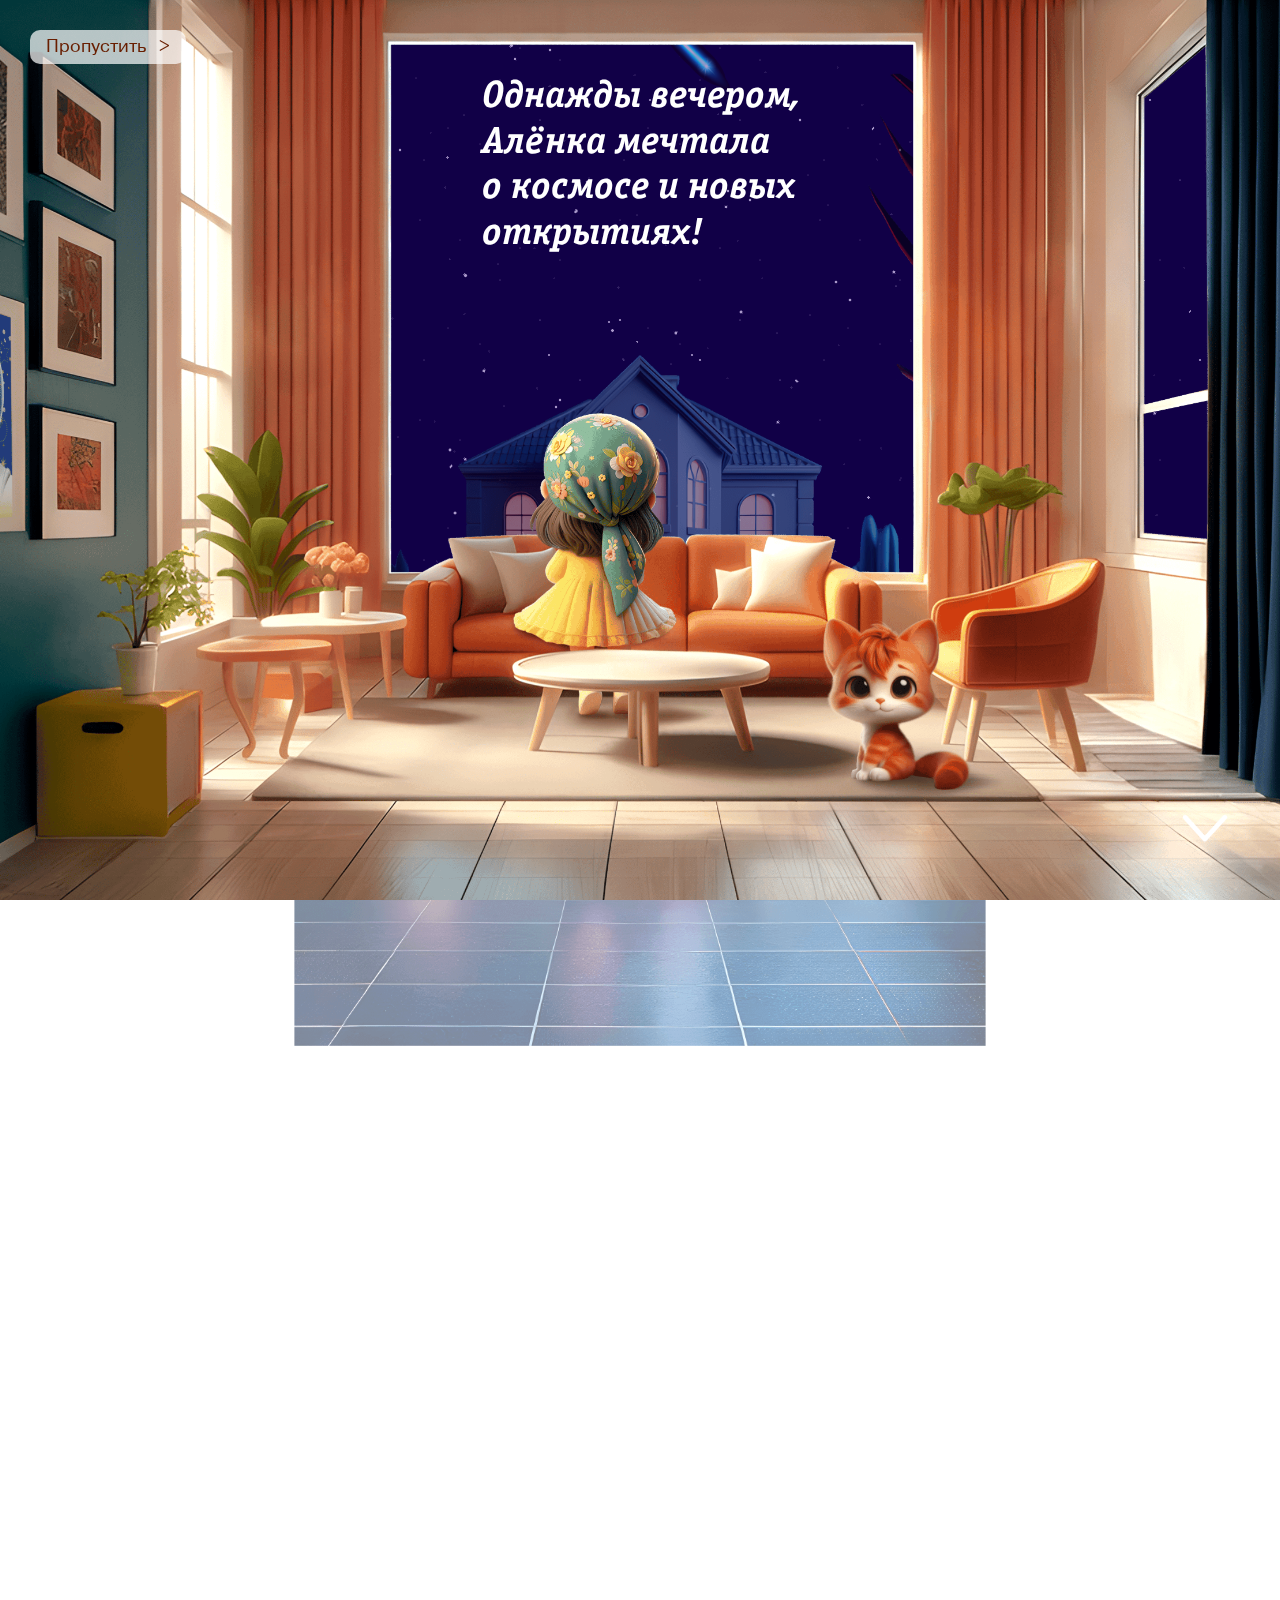
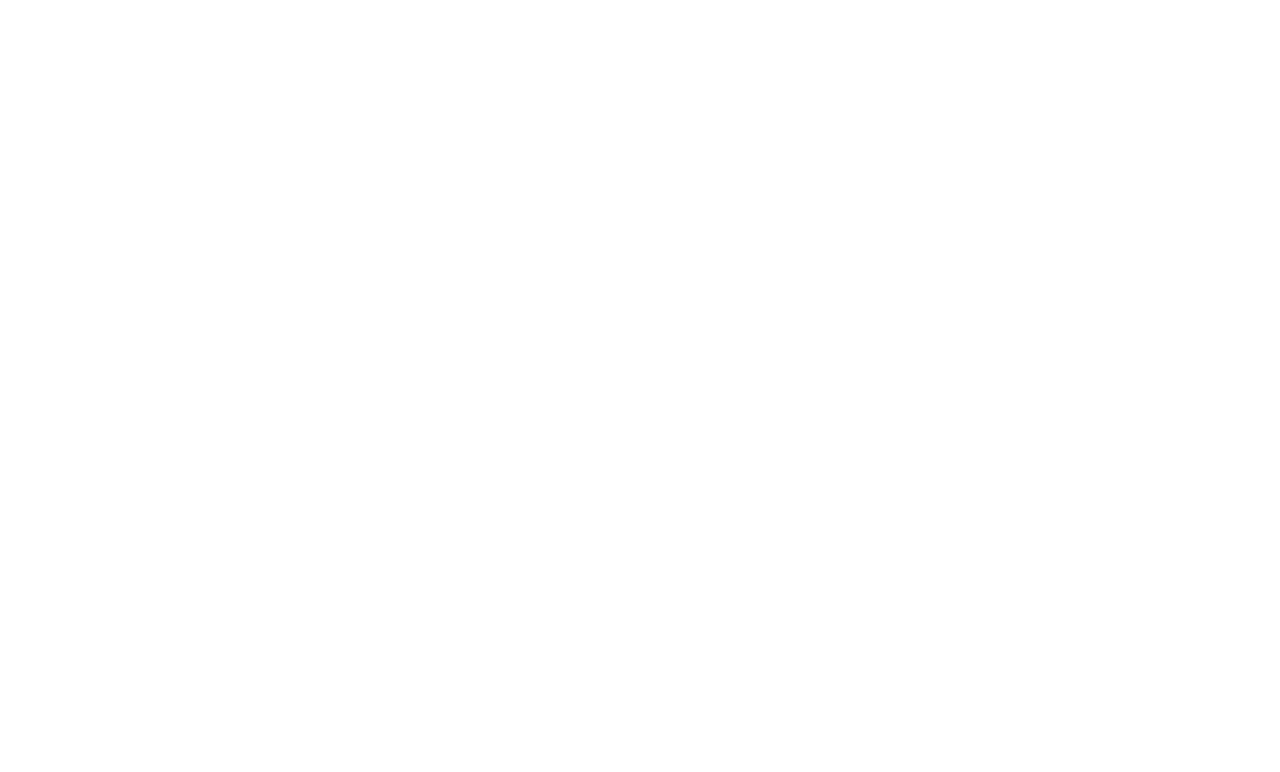
==== commit 067da989: "history change img" ====
--- a/lk.html
+++ b/lk.html
@@ -1,21 +1,6 @@
 <!DOCTYPE html>
 <html lang="ru">
   <head>
-    <!-- Google Tag Manager -->
-    <!-- <script>
-      (function (w, d, s, l, i) {
-        w[l] = w[l] || [];
-        w[l].push({ 'gtm.start': new Date().getTime(), event: 'gtm.js' });
-        var f = d.getElementsByTagName(s)[0],
-          j = d.createElement(s),
-          dl = l != 'dataLayer' ? '&l=' + l : '';
-        j.async = true;
-        j.src = 'https://www.googletagmanager.com/gtm.js?id=' + i + dl;
-        f.parentNode.insertBefore(j, f);
-      })(window, document, 'script', 'dataLayer', 'GTM-THDFLCV4');
-    </script> -->
-    <!-- End Google Tag Manager -->
-
     <meta charset="UTF-8" />
     <meta http-equiv="X-UA-Compatible" content="IE=edge" />
     <meta name="viewport" content="width=device-width, initial-scale=1, viewport-fit=cover" />
@@ -36,11 +21,6 @@
     <title>Алёнка | Личный кабинет</title>
   </head>
   <body class="body">
-    <!-- Google Tag Manager (noscript) -->
-    <!-- <noscript>
-      <iframe src="https://www.googletagmanager.com/ns.html?id=GTM-THDFLCV4" height="0" width="0" style="display: none; visibility: hidden"></iframe>
-    </noscript> -->
-    <!-- End Google Tag Manager (noscript) -->
 
     <!--Preloader-->
     <div class="preloader">
@@ -102,13 +82,16 @@
           <button type="button" class="burger" data-js="burger"><span>burger</span></button>
         </div>
       </div>
+    </header>
+
+    <div class="header-rocket-wrapper">
       <div class="header__rocket cube">
         <div class="rocket">
           <img src="./assets/img/hero/raketa2.png" alt="Ракета" class="animated" />
           <img src="./assets/img/hero/raketa.png" alt="Ракета" />
         </div>
       </div>
-    </header>
+    </div>
 
     <main class="main">
       <!--Section--HERO-->
@@ -223,79 +206,6 @@
         </div>
       </section>
 
-      <!--Section--WINNERS-->
-      <!-- <section class="section section--winners">
-        <picture class="yellow-gradient">
-          <source media="(min-width:1024px)" srcset="./assets/img/svg/winners_bg.svg" />
-          <source media="(max-width:1023px)" srcset="./assets/img/svg/winners_bg_mobil.svg" />
-          <img src="./assets/img/svg/winners_bg_mobil.svg" alt="Желтый градиент" />
-        </picture>
-        <div class="section-container">
-          <table class="winnersTable">
-            <thead>
-              <tr>
-                <th>Чек</th>
-                <th>Дата</th>
-                <th>Статус</th>
-                <th>Приз</th>
-              </tr>
-            </thead>
-            <tbody>
-              <tr>
-                <td>125 1234 123456</td>
-                <td>дд.мм.гггг</td>
-                <td>На модерации</td>
-                <td class="waiting">Ожидает розыгрыша</td>
-              </tr>
-              <tr>
-                <td>125 1234 123456</td>
-                <td>дд.мм.гггг</td>
-                <td>Ожидает</td>
-                <td class="confirm">Космический конструктор</td>
-              </tr>
-              <tr>
-                <td>125 1234 123456</td>
-                <td>дд.мм.гггг</td>
-                <td>Принят</td>
-                <td class="confirm">Набор продукции Алёнка</td>
-              </tr>
-              <tr>
-                <td>125 1234 123456</td>
-                <td>дд.мм.гггг</td>
-                <td>Принят</td>
-                <td class="confirm">Набор продукции Алёнка</td>
-              </tr>
-              <tr>
-                <td>125 1234 123456</td>
-                <td>дд.мм.гггг</td>
-                <td>Принят</td>
-                <td class="confirm">Набор продукции Алёнка</td>
-              </tr>
-            </tbody>
-          </table>
-          <div class="pagination">
-            <a href="#" class="pagination-btn" aria-label="left pagination">
-              <svg width="9" height="15" viewBox="0 0 9 15" fill="none" xmlns="http://www.w3.org/2000/svg">
-                <path d="M8 1L2 7.5L8 14" stroke-width="2" stroke-linecap="round" stroke-linejoin="round" />
-              </svg>
-            </a>
-            <a href="#" class="pagination-btn active">1</a>
-            <a href="#" class="pagination-btn">2</a>
-            <a href="#" class="pagination-btn">3</a>
-            <a href="#" class="pagination-btn">4</a>
-            <a href="#" class="pagination-btn" aria-label="right pagination">
-              <svg width="9" height="15" viewBox="0 0 9 15" fill="none" xmlns="http://www.w3.org/2000/svg">
-                <path d="M1 1L7 7.5L1 14" stroke-width="2" stroke-linecap="round" stroke-linejoin="round" />
-              </svg>
-            </a>
-          </div>
-          <button type="button" data-modal="сheque" class="button button--big">
-            <span>ЗАРЕГИСТРИРОВАТЬ ЧЕК</span>
-            <img src="./assets/img/svg/arr-right.svg" alt="arrow" />
-          </button>
-        </div>
-      </section> -->
-
       <!--Section--SLIDER-->
       <section class="section section--slider">
         <div class="space-bg">
@@ -318,36 +228,36 @@
             <div class="swiper-wrapper">
               <div class="swiper-slide">
                 <div class="look">
-                  <img src="./assets/img/hero/slide.jpg" alt="Мои образы из вселенной «Взрывная карамель»" />
+                  <img src="./assets/img/slider/slide1.jpg" alt="Мои образы из вселенной «Взрывная карамель»" />
                   <div class="look__buttons">
-                    <a href="./assets/img/hero/slide.jpg" class="button button--biege" target="_blank">Скачать</a>
+                    <a href="./assets/img/slider/slide1.jpg" class="button button--biege" target="_blank">Скачать</a>
                     <a href="#" class="button button--biege vk">Поделиться</a>
                   </div>
                 </div>
               </div>
               <div class="swiper-slide">
                 <div class="look">
-                  <img src="./assets/img/hero/slide.jpg" alt="Мои образы из вселенной «Взрывная карамель»" />
+                  <img src="./assets/img/slider/slide2.jpg" alt="Мои образы из вселенной «Взрывная карамель»" />
                   <div class="look__buttons">
-                    <a href="./assets/img/hero/slide.jpg" class="button button--biege" target="_blank">Скачать</a>
+                    <a href="./assets/img/slider/slide2.jpg" class="button button--biege" target="_blank">Скачать</a>
                     <a href="#" class="button button--biege vk">Поделиться</a>
                   </div>
                 </div>
               </div>
               <div class="swiper-slide">
-                <div class="look">
-                  <img src="./assets/img/hero/slide.jpg" alt="Мои образы из вселенной «Взрывная карамель»" />
-                  <div class="look__buttons">
-                    <a href="./assets/img/hero/slide.jpg" class="button button--biege" target="_blank">Скачать</a>
-                    <a href="#" class="button button--biege vk">Поделиться</a>
+                <div class="look look--rejected">
+                  <div class="rejected-photo">
+                    <img src="./assets/img/slider/slide_error.png" alt="Фото отклонено" />
+                    <h4>Фото не прошло модерацию</h4>
+                    <p>Убедись, что на фотографии именно ты, лицо не перекрыто <br />и повёрнуто на камеру</p>
                   </div>
                 </div>
               </div>
               <div class="swiper-slide">
                 <div class="look">
-                  <img src="./assets/img/hero/slide.jpg" alt="Мои образы из вселенной «Взрывная карамель»" />
+                  <img src="./assets/img/slider/slide3.jpg" alt="Мои образы из вселенной «Взрывная карамель»" />
                   <div class="look__buttons">
-                    <a href="./assets/img/hero/slide.jpg" class="button button--biege" target="_blank">Скачать</a>
+                    <a href="./assets/img/slider/slide3.jpg" class="button button--biege" target="_blank">Скачать</a>
                     <a href="#" class="button button--biege vk">Поделиться</a>
                   </div>
                 </div>
@@ -395,6 +305,7 @@
             <label class="label">
               <p class="label__text">Пароль</p>
               <input type="password" name="password" class="input" required />
+              <span class="show-password" data-js="show-password"></span>
             </label>
             <button type="submit" class="button button--submit">Войти</button>
             <ul class="modal__links">
--- a/assets/css/styles.min.css
+++ b/assets/css/styles.min.css
@@ -1 +1 @@
-:root{--color: #1fb946;--biege: #f4db6c;--biege-dark: #fdda52;--red: #d30e14;--button-hover: #af252a;--invalid: #d30e14;--blue-dark: #27007a;--black: #000000;--brown: #681e00;--white: #ffffff;--backdrop: rgba(0, 0, 0, 0.3);--nav-link-color: #05065a;--bg: #030025;--menu-gradient: linear-gradient(120deg, #f4db6c, #fff8d8, #f4db6c);--modal-bg-radial: radial-gradient(#d3c587 0%, #f4db6c 100%);--modal-bg: linear-gradient(90deg, rgba(244, 219, 108, 1) 0%, rgba(255, 255, 255, 1) 50%, rgba(244, 219, 108, 1) 100%);--paragmatica: "Pragmatica regular", verdana;--paragmatica-bold: "Pragmatica bold", verdana;--serif: "serif", sans-serif;font-synthesis:none;text-rendering:optimizeLegibility;-webkit-font-smoothing:antialiased;-moz-osx-font-smoothing:grayscale}.preloader{display:block;width:100%;height:100%;min-height:100vh;position:fixed;left:0px;top:0px;z-index:99999;pointer-events:all;overflow:hidden}.preloader .space-bg{background:var(--bg);transition:1s cubic-bezier(0.62, 0.18, 0.6, 0.91);opacity:1;height:150vh}.preloader .preloader__rocket{display:flex;flex-wrap:wrap;justify-content:center;align-items:center;align-content:center;width:100%;height:100%;position:absolute;transition:1s cubic-bezier(0.62, 0.18, 0.6, 0.91)}.preloader .preloader__rocket .rocket{left:auto;top:auto;width:150px;height:150px;transform:translate(-20%, 0%);transition:1s}.preloader.hidden{pointer-events:none}.preloader.hidden .space-bg{opacity:0}.preloader.hidden .rocket{opacity:0}@font-face{font-family:"Pragmatica regular";src:url("../fonts/ok-pragmatica-regular.woff2") format("woff2"),url("../fonts/ok-pragmatica-regular.woff") format("woff");font-weight:400;font-style:normal;font-display:swap}@font-face{font-family:"Pragmatica bold";src:url("../fonts/ok-pragmatica-bold.woff2") format("woff2"),url("../fonts/ok-pragmatica-bold.woff") format("woff");font-weight:600;font-style:normal;font-display:swap}@font-face{font-family:"serif";src:url("../fonts/serif.woff2") format("woff2"),url("../fonts/serif.woff") format("woff");font-weight:400;font-style:oblique;font-display:swap}*,*:before,*:after{box-sizing:border-box;margin:0;padding:0}html,body{height:100%;font-family:var(--paragmatica);-webkit-font-smoothing:antialiased;-moz-osx-font-smoothing:grayscale}header,footer{width:100%}img,picture{display:block;-o-object-fit:cover;object-fit:cover;max-width:100%}button{display:flex;flex-wrap:wrap;gap:12px;justify-content:center;align-items:center;align-content:center;outline:none;background:none;border:none;padding:0;cursor:pointer;outline:none;-webkit-tap-highlight-color:rgba(0,0,0,0)}a{display:inline-block;text-decoration:none;cursor:pointer;color:inherit;outline:none;-webkit-tap-highlight-color:rgba(0,0,0,0)}.cube:before{content:"";display:block;width:100%;padding-top:100%}input{outline:none}ul,menu,ol{list-style:none}input[type=date],input[type=time]{width:100%;min-width:100%;-webkit-appearance:none;-moz-appearance:none;appearance:none}h1,h2,h3,h4,h5,h6{display:block;font-weight:400;font-family:var(--serif);font-style:oblique}.title.title--h1{font-size:74px;line-height:1.05}@media screen and (max-width: 1279px){.title.title--h1{font-size:58px}}@media screen and (max-width: 767px){.title.title--h1{font-size:36px}}.title.title--h2{font-size:46px;line-height:1.2;text-transform:uppercase}.title.title--h2 strong{font-size:68px}@media screen and (max-width: 767px){.title.title--h2{font-size:24px}.title.title--h2 strong{font-size:34px}}.title.title--h3{font-size:40px;line-height:1.2}@media screen and (max-width: 1365px){.title.title--h3{font-size:36px}}@media screen and (max-width: 1279px){.title.title--h3{font-size:30px}}@media screen and (max-width: 1023px){.title.title--h3{font-size:40px}}.title.title--h4{font-size:30px;line-height:1.2}@media screen and (max-width: 1365px){.title.title--h4{font-size:28px}}@media screen and (max-width: 1279px){.title.title--h4{font-size:20px}}@media screen and (max-width: 767px){.title.title--h4{font-size:30px}}.subtitle{font-size:36px;line-height:1.3;color:var(--biege)}@media screen and (max-width: 1279px){.subtitle{font-size:30px}}@media screen and (max-width: 767px){.subtitle{font-size:20px}}@-webkit-keyframes rotate{from{transform:rotate(0deg)}to{transform:rotate(360deg)}}@keyframes rotate{from{transform:rotate(0deg)}to{transform:rotate(360deg)}}@-webkit-keyframes moveUpDown{0%{transform:translateY(0)}50%{transform:translateY(-8%)}100%{transform:translateY(0)}}@keyframes moveUpDown{0%{transform:translateY(0)}50%{transform:translateY(-8%)}100%{transform:translateY(0)}}@-webkit-keyframes raketa{0%{transform:skale(1) translate(0%, 0%)}50%{transform:scale(0.8) translate(5%, -5%)}100%{transform:translateY(1) translate(0%, 0%)}}@keyframes raketa{0%{transform:skale(1) translate(0%, 0%)}50%{transform:scale(0.8) translate(5%, -5%)}100%{transform:translateY(1) translate(0%, 0%)}}@-webkit-keyframes fallingStar{0%{transform:translate(-500px, -500px)}40%{transform:translate(-500px, -500px)}60%{transform:translate(3500px, 3500px)}to{transform:translate(3500px, 3500px)}}@keyframes fallingStar{0%{transform:translate(-500px, -500px)}40%{transform:translate(-500px, -500px)}60%{transform:translate(3500px, 3500px)}to{transform:translate(3500px, 3500px)}}.history{display:block;width:100%;height:100vh;position:fixed;left:0px;top:0px;z-index:9999;pointer-events:none;opacity:0;visibility:hidden;transition:opacity 1s;color:var(--white)}.history.active{pointer-events:all;opacity:1;visibility:visible}.history .button--white{position:absolute;left:50px;top:50px;z-index:10}@media screen and (max-width: 1439px){.history .button--white{left:30px;top:30px}}@media screen and (max-width: 1023px){.history .button--white{left:20px;top:20px;font-size:16px}}.history .scroll-down{position:absolute;right:100px;bottom:100px;z-index:10;width:70px;height:70px}@media screen and (max-width: 1439px){.history .scroll-down{width:50px;height:50px;right:50px;bottom:50px}}@media screen and (max-width: 1023px){.history .scroll-down{width:42px;height:42px;right:20px;bottom:75px}}.history-scens,.history-scens__item{position:absolute;width:100%;height:100vh;left:0px;top:0px;z-index:2;display:flex;flex-wrap:wrap;justify-content:center;align-items:center;align-content:center;pointer-events:all}.history-rocket-image{position:relative;width:300px;height:300px}@media screen and (max-width: 1023px){.history-rocket-image{width:200px;height:200px}}.history-scens__item{z-index:3;transition:1s cubic-bezier(0.62, 0.18, 0.6, 0.91)}.history-rocket{transition:1s cubic-bezier(0.62, 0.18, 0.6, 0.91) 0s;transform:scale(1) translate(-40%, 80%);opacity:0}.history-text__list{display:flex;flex-wrap:wrap;justify-content:center;align-items:center;align-content:center;position:absolute;width:100%;height:150px;bottom:60px;font-size:48px;line-height:1.25;font-family:var(--serif);font-style:oblique;color:var(--biege);margin-top:auto}@media screen and (max-width: 1439px){.history-text__list{bottom:40px;font-size:40px}}@media screen and (max-width: 1023px){.history-text__list{padding:0px 20px;font-size:28px;bottom:110px}.history-text__list br{display:none}}.history-text__list span{color:var(--white)}.history-text__list li{position:absolute;bottom:0px;text-align:center}.history-text__list li:nth-child(4){position:relative}.history-text__list li p{display:inline-block}@media screen and (max-width: 1023px){.history-text__list li{padding:0px 10px}}.history-text__list li:before{content:"“";font-size:300px;line-height:.5;position:absolute;right:100%;margin-right:-64px;opacity:.2;top:0px;font-family:var(--paragmatica)}@media screen and (max-width: 1439px){.history-text__list li:before{font-size:200px;margin-right:-50px}}@media screen and (max-width: 1023px){.history-text__list li:before{margin-right:0px;right:auto;left:-10px}}.history-text{transform:translate(0%, 0%);opacity:1}.history-text .history-text__item{transition:.3s ease-in-out .35s;opacity:0}.meteorits{background:url("../img/history/meteorites.png") no-repeat right top;background-size:auto 100%;transform:scale(1) translate(40%, -40%);opacity:0}@media screen and (max-width: 1023px){.meteorits{background:url("../img/history/meteorites_mobil.png") no-repeat right top;background-size:100% auto;transform:scale(1) translate(50%, -20%)}}.magnit-galaxy{background:url("../img/history/magneto.png") no-repeat right top;background-size:auto 80%;transform:scale(1) translate(40%, -40%);opacity:0}@media screen and (max-width: 1023px){.magnit-galaxy{background:url("../img/history/magneto_mobil.png") no-repeat center top;background-size:140% auto}}.magnit-logo{transform:translate(0%, -30%)}.magnit-logo img{position:absolute;top:60px}@media screen and (max-width: 1439px){.magnit-logo img{top:50px;width:120px}}@media screen and (max-width: 1023px){.magnit-logo img{top:20px;right:20px;width:120px}}.magnit-logo2{transform:translate(0%, -30%)}.magnit-logo2 img{position:absolute;width:192px;top:60px}@media screen and (max-width: 1439px){.magnit-logo2 img{top:50px;width:120px}}@media screen and (max-width: 1023px){.magnit-logo2 img{top:20px;right:20px;width:140px}}.karamel-planet{transform:translate(10%, -30%);opacity:0}@media screen and (max-width: 1023px){.karamel-planet{transform:translate(40%, 0%)}}.karamel-planet .planet{transition:1s cubic-bezier(0.62, 0.18, 0.6, 0.91);transform:scale(0);position:absolute;right:0px;top:0px;width:130vh}@media screen and (max-width: 1023px){.karamel-planet .planet{width:80vh}}.karamel-planet .planet img{-webkit-animation:moveUpDown 5s ease-in-out infinite;animation:moveUpDown 5s ease-in-out infinite}.final-slide{display:flex;flex-wrap:wrap;justify-content:center;align-items:center;align-content:center;transform:translate(0%, 20%);opacity:0;transition:.8s cubic-bezier(0.62, 0.18, 0.6, 0.91)}.final-slide .final-slide-container{display:flex;flex-wrap:wrap;justify-content:center;align-items:center;align-content:center;width:100%;max-width:1200px}@media screen and (max-width: 1439px){.final-slide .final-slide-container{max-width:1024px}}@media screen and (max-width: 1279px){.final-slide .final-slide-container{max-width:calc(100% - 100px)}.final-slide .final-slide-container br{display:none}}@media screen and (max-width: 1023px){.final-slide .final-slide-container{max-width:calc(100% - 40px)}}.final-slide .final-slide__text{width:50%}@media screen and (max-width: 1023px){.final-slide .final-slide__text{width:100%;order:2}}.final-slide .final-slide__text h2{font-size:48px;line-height:1.2;color:var(--biege)}@media screen and (max-width: 1439px){.final-slide .final-slide__text h2{font-size:40px}}@media screen and (max-width: 1023px){.final-slide .final-slide__text h2{font-size:28px;text-align:center}.final-slide .final-slide__text h2 br:nth-child(1){display:block}}.final-slide .final-slide__text h2 span{color:var(--white)}.final-slide .final-slide__image{position:relative;width:50%}@media screen and (max-width: 1023px){.final-slide .final-slide__image{width:90%}}.intro-text{transform:translate(0%, -50%)}@media screen and (max-width: 1023px){.intro-text{transform:translate(0%, -100%)}}.intro-text h2{position:absolute;top:8%;font-family:var(--serif);font-style:oblique;font-size:44px;font-weight:400;line-height:1.2;text-align:left}@media screen and (max-width: 1439px){.intro-text h2{font-size:38px}}@media screen and (max-width: 1023px){.intro-text h2{font-size:28px}}.home-inside{background:url("../img/history/home_inside.png") no-repeat center center/cover;transform:scale(2) translate(0%, 20%);opacity:0}@media screen and (max-width: 1023px){.home-inside{background:url("../img/history/home_inside_mobil.png") no-repeat center center/cover;transform:scale(5) translate(0%, 5%)}}.home-outside{height:200%;background:url("../img/history/home.png") no-repeat center bottom/cover;transform:scale(1.7) translate(0%, 50%);opacity:1}@media screen and (max-width: 1023px){.home-outside{height:125%;transform:scale(1) translate(0%, 110%);background:url("../img/history/home_mobil.png") no-repeat center bottom/cover}}.scene--7 .final-slide{transition:.5s ease-out .5s;transform:translate(0%, 0%);opacity:1}.scene--7 .history-text{transform:translate(0%, 30%);opacity:0}.scene--7 .history-text__item--4{opacity:1}@media screen and (max-width: 1023px){.scene--7 .history-text__item--4{font-size:26px}}.scene--7 .magnit-logo2{transform:scale(1) translate(0%, 0%)}.scene--6 .history-text__item--4{opacity:1}@media screen and (max-width: 1023px){.scene--6 .history-text__item--4{font-size:26px}}.scene--6 .history-rocket{transform:scale(0.3) translate(100%, -10%);opacity:0}.scene--6 .magnit-galaxy{transform:scale(3) translate(0%, 0%);opacity:0}.scene--6 .karamel-planet{opacity:1}@media screen and (max-width: 1023px){.scene--6 .karamel-planet{transform:translate(65%, -10%)}}.scene--6 .karamel-planet .planet{transform:scale(1)}.scene--5 .history-text__item--3{opacity:1}@media screen and (max-width: 1023px){.scene--5 .history-text__item--3{color:var(--white)}}.scene--5 .meteorits{transform:scale(1) translate(-100%, 100%);opacity:0}.scene--5 .magnit-galaxy{transform:scale(1) translate(0%, 0%);opacity:1}@media screen and (max-width: 1023px){.scene--5 .magnit-galaxy{transform:scale(1) translate(0%, 5%)}}.scene--5 .magnit-logo{transform:scale(1) translate(0%, 0%)}.scene--5 .history-rocket{transform:scale(0.3) translate(55%, 20%);opacity:1}@media screen and (max-width: 1023px){.scene--5 .history-rocket{transform:scale(0.2) translate(-190%, -30%)}}.scene--4 .history-rocket{transform:scale(0.5) translate(-40%, 60%);opacity:1}@media screen and (max-width: 1023px){.scene--4 .history-rocket{transform:scale(0.5) translate(-60%, -5%)}}.scene--4 .history-text__item--2{opacity:1}@media screen and (max-width: 1023px){.scene--4 .history-text__item--2{color:var(--white)}}.scene--4 .meteorits{transform:scale(1) translate(5%, -10%);opacity:1}@media screen and (max-width: 1023px){.scene--4 .meteorits{transform:scale(1) translate(0%, 0%)}}.scene--3 .history-rocket{transform:scale(1) translate(0%, 0%);opacity:1}.scene--3 .history-text__item--1{opacity:1}.scene--2 .home-outside{transform:scale(1) translate(0%, -35%);opacity:1}@media screen and (max-width: 1023px){.scene--2 .home-outside{transform:scale(1) translate(0%, -10%)}}.scene--2 .history-text{transform:translate(0%, 30%);opacity:0}.scene--2 .history-text__item--1{opacity:1}.scene--1 .intro-text{transform:translate(0%, 0%)}@media screen and (max-width: 1023px){.scene--1 .intro-text{transform:translate(0%, 22%)}}.scene--1 .home-outside{transform:scale(0.54) translate(0%, -35%);opacity:.5}@media screen and (max-width: 1023px){.scene--1 .home-outside{transform:scale(0.5) translate(0%, 0%)}}.scene--1 .home-inside{transform:scale(1) translate(0%, 0%);opacity:1}.scene--1 .history-text{transform:translate(0%, 30%);opacity:0}.section--promo{color:var(--white);height:auto;min-height:100vh;overflow:hidden}.section--promo .section-container{padding:0px 20px;justify-content:flex-start;align-items:center;align-content:center;height:100%;min-height:100vh;width:80%;min-width:1200px;max-width:80%}@media screen and (min-width: 1441px){.section--promo .section-container{min-width:1300px;padding-top:50px;padding-bottom:50px}}.promo-logo{position:absolute;top:15px;width:174px}@media screen and (max-width: 767px){.promo-logo{width:30px}}.promo{display:flex;width:100%;justify-content:center;align-items:center;align-content:center;margin-bottom:auto}.promo .magnet{width:200px;margin-left:auto;position:relative;right:-80px}.promo__text{display:flex;max-width:580px;flex-wrap:wrap;gap:20px;width:47%}.promo__image{position:relative;display:grid;place-items:center;max-width:646px;width:53%;margin-top:50px}.promo__image:before{content:"";display:block;width:100%;padding-top:100%}.promo-title{font-size:64px;line-height:1}.promo-subtitle{font-size:34px;color:var(--biege);line-height:1.2;margin-top:20px;max-width:448px}.promo-subtitle.hidden{display:none}.date-counter{display:inline-flex;gap:10px;margin:30px 0px}.date-counter li{display:grid;place-items:center;width:120px;height:82px;border-radius:16px;z-index:1;padding:12px;padding-top:8px;background:var(--white)}.date-counter li span{font-size:14px;line-height:1;color:var(--blue-dark)}.date-counter li p{font-family:var(--serif);font-style:oblique;font-size:48px;line-height:1;color:var(--red)}.promo-rocket{display:block;width:200px;position:absolute;right:3.2%;top:2.5%}@media screen and (max-width: 1440px){.promo-logo{width:140px}.promo .magnet{width:160px}.promo-title{font-size:56px}.promo-subtitle{font-size:28px;max-width:378px}.date-counter{margin:20px 0px}.promo-rocket{width:130px;right:3.5%}}@media screen and (max-width: 1366px){.promo{justify-content:space-between}.promo .magnet{width:130px;right:0px}.promo-title{font-size:54px}.promo-subtitle{font-size:22px;max-width:294px}.section--promo .section-container{width:84%;min-width:auto;max-width:84%}.promo__image{max-width:550px;margin-top:30px}.date-counter{margin:10px 0px}}@media screen and (max-width: 1279px){.promo-title{font-size:36px}.date-counter li{width:90px;height:60px;border-radius:12px;z-index:1;padding:8px}.date-counter li span{font-size:11px}.date-counter li p{font-size:34px}.promo-subtitle{font-size:20px;max-width:304px}.promo-logo{width:110px}.promo-title{width:100%}}@media screen and (max-width: 1023px){.section--promo .section-container{display:block;padding:40px 20px;margin:0 auto;height:100%;min-height:100vh;width:100%;min-width:320px;max-width:100%}.promo-title{margin-top:10px}.promo-subtitle{text-align:center;margin:0 auto;display:none}.promo-subtitle.hidden{display:block;margin-bottom:20px;margin-top:20px}.promo-logo{position:relative;left:50%;transform:translate(-100%, 0%);top:0px;width:130px;margin-bottom:-56px}.promo .magnet{width:98px;left:50%;margin-left:26px;margin-top:15px}.promo{max-width:400px;justify-content:center;flex-wrap:wrap;margin:0 auto}.promo__text{max-width:100%;flex-wrap:nowrap;flex-direction:column;gap:20px;width:100%}.promo__image{max-width:100%;width:100%;margin-top:30px}.section--promo .planet.planet--small{display:none}.promo-rocket{width:100px;position:absolute;right:auto;left:50%;transform:translate(-50%, 230px);margin-left:130px;z-index:10}}.section--hero{color:var(--white);padding-top:68px;overflow:hidden}@media screen and (max-width: 767px){.section--hero{padding-top:50px}.section--hero .hero__runtext{margin-bottom:20px}}.section--hero .planet.planet--small{transform:translate(-50%, 100px);z-index:0}@media screen and (max-width: 1023px){.section--hero .planet.planet--small{left:auto;right:0px;transform:translate(40%, 150px)}}@media screen and (max-width: 767px){.section--hero .planet.planet--small{width:109px;transform:translate(50%, 70px) scaleX(-1)}}.section--hero .scroll-down{margin:0 auto;margin-top:-70px;position:relative;z-index:2}@media screen and (max-width: 1279px){.section--hero .scroll-down{margin-top:-50px}}@media screen and (max-width: 1023px){.section--hero .scroll-down{margin:0;margin-top:-50px;margin-left:auto}}@media screen and (max-width: 767px){.section--hero .scroll-down{margin-top:-30px}}@media screen and (max-width: 767px){.section--hero .section-container{padding-top:50px;padding-bottom:0px}}.rocket{display:block;position:absolute;left:0px;top:0px;width:100%;height:100%}.rocket img{position:absolute;left:0px;bottom:0px;width:100%;height:100%}.rocket img.animated{-webkit-animation:raketa .3s ease-out infinite;animation:raketa .3s ease-out infinite}.heroImageScene{position:absolute;width:100%;height:100%;left:0px;top:0px;transform:rotate(11deg)}.heroImageScene img{position:absolute;width:100%;height:100%;left:0px;top:0px;-webkit-user-select:none;-moz-user-select:none;-ms-user-select:none;user-select:none}.heroImageScene img.animated{top:4%;-webkit-animation:moveUpDown 3s ease-in-out infinite;animation:moveUpDown 3s ease-in-out infinite}.hero{display:flex;flex-wrap:wrap;width:100%;justify-content:space-between;align-items:flex-start;align-content:flex-start;position:relative;margin-top:46px;z-index:2}@media screen and (max-width: 767px){.hero{margin-top:0px}}.hero__text{display:flex;position:relative;flex-direction:column;gap:38px;width:55%}@media screen and (max-width: 1023px){.hero__text{width:100%}}@media screen and (max-width: 767px){.hero__text{gap:14px}}.hero__text .magnet-logo{width:192px;margin-left:auto;margin-bottom:-50px;margin-right:-50px}@media screen and (max-width: 1279px){.hero__text .magnet-logo{margin-bottom:-25px;margin-right:-25px;width:150px}}@media screen and (max-width: 1023px){.hero__text .magnet-logo{order:3;margin-bottom:0px;margin-right:0px;margin-top:-40px}}@media screen and (max-width: 767px){.hero__text .magnet-logo{width:128px;margin-top:-20px;margin-bottom:20px}}.hero__text .title{max-width:640px}@media screen and (max-width: 1023px){.hero__text .title{max-width:550px;order:1}}@media screen and (max-width: 767px){.hero__text .title{max-width:325px}}.hero__text .subtitle{max-width:620px}@media screen and (max-width: 1023px){.hero__text .subtitle{order:2}}@media screen and (max-width: 767px){.hero__text .subtitle{max-width:310px}}.hero__image{width:45%}@media screen and (max-width: 1023px){.hero__image{width:100%;max-width:600px;margin:0 auto}}.hero__image .hero__image-wrapper{display:block;width:620px;position:relative}@media screen and (max-width: 1279px){.hero__image .hero__image-wrapper{width:110%}}@media screen and (max-width: 1023px){.hero__image .hero__image-wrapper{width:100%}}.scroll-down{width:54px;height:54px}@media screen and (max-width: 767px){.scroll-down{width:32px;height:32px}}.hero__runtext{display:block;position:relative;width:1000%;z-index:1}@media screen and (max-width: 767px){.hero__runtext{margin-bottom:20px}}.section--rules{padding-top:70px;padding-bottom:100px;z-index:2}.rules{display:flex;width:100%;flex-wrap:wrap;justify-content:center;align-items:flex-start;align-content:flex-start;position:relative;gap:50px;padding:24px 30px;border-radius:46px;background:radial-gradient(70% 240.71% at 49.62% 52.1%, rgba(255, 255, 255, 0.9) 0%, rgba(244, 219, 108, 0.9) 100%);color:var(--brown);text-align:center;counter-reset:item;z-index:1}.rules li{position:relative;width:calc((100% - 200px)/5)}.rules li:before{content:counter(item, decimal-leading-zero);counter-increment:item;font-family:var(--serif);font-style:oblique;font-size:128px;line-height:1;opacity:.1}.rules li .button{position:absolute;width:204px;left:50%;transform:translate(-50%, 0%)}.rules li .title{position:relative;width:calc(100% + 50px);transform:translate(-25px, 0%);color:var(--red);margin-bottom:4px;margin-top:-45px}.rules li p{font-size:18px;line-height:1.1;margin-bottom:8px}@media screen and (max-width: 1365px){.rules{gap:20px}.rules li{width:calc((100% - 80px)/5)}.rules li:before{font-size:100px}.rules li .title{width:calc(100% + 20px);transform:translate(-10px, 0%);margin-top:-40px}.rules li p{font-size:16px}}@media screen and (max-width: 1279px){.rules{gap:10px}.rules li{width:calc((100% - 40px)/5)}.rules li:before{font-size:100px}.rules li .title{width:calc(100% + 10px);transform:translate(-5px, 0%)}.rules li p{font-size:15px}}@media screen and (max-width: 1023px){.rules{gap:10px;padding-bottom:40px}.rules li{position:static;width:calc((100% - 10px)/2)}.rules li:before{font-size:100px}.rules li .title{width:100%;transform:translate(0px, 0%);margin-top:-52px}.rules li p{font-size:18px}.rules li .button{bottom:-25px}}@media screen and (max-width: 767px){.rules{gap:24px;padding:20px;padding-bottom:40px;margin-bottom:320px;border-radius:32px}.rules li{width:100%}.rules li:before{font-size:128px}.rules li p br{display:none}.rules li .button{bottom:-25px}}.section--prizes{z-index:3;text-align:center;overflow:visible;color:var(--brown)}.section--prizes .section-container{z-index:2}@media screen and (max-width: 767px){.section--prizes .button.button--big{margin-bottom:0px;position:absolute;left:50%;min-width:300px;transform:translate(-50%, 0%);top:calc(100% + 8px)}}.prizes{display:flex;flex-wrap:wrap;justify-content:center;align-items:flex-end;align-content:flex-end;margin-top:30px;margin-bottom:30px}.prizes .title{text-transform:uppercase}.prizes__primary{width:25%}@media screen and (max-width: 1023px){.prizes__primary{width:100%;margin-bottom:40px}}.prizes__primary .prize{background:var(--white);padding-top:40px}@media screen and (max-width: 767px){.prizes__primary .prize{padding-bottom:30px}}.prize__list{width:75%}@media screen and (max-width: 1023px){.prize__list{width:100%}}.prize__list>.title{font-size:32px;margin-bottom:-20px}@media screen and (max-width: 1023px){.prize__list>.title{margin-bottom:0px}}@media screen and (max-width: 767px){.prize__list>.title{max-width:280px;margin:0 auto}}.prize__list ul{display:flex;flex-wrap:wrap;justify-content:center;align-items:flex-end;align-content:flex-end}.prize__list ul li{width:33.333333%}@media screen and (max-width: 1023px){.prize__list ul li{width:100%}}.prize{border-radius:46px;padding:20px;max-width:500px;margin:0 auto;z-index:1}@media screen and (max-width: 767px){.prize{padding-bottom:0px}}.prize .prize__image{max-width:300px;margin:0 auto}.prize h4.title{margin-top:-20px;margin-bottom:20px;min-height:72px;color:var(--red)}@media screen and (max-width: 1365px){.prize h4.title{min-height:67.19px;margin-bottom:10px}}@media screen and (max-width: 1279px){.prize h4.title{min-height:48px}}@media screen and (max-width: 1023px){.prize h4.title{font-size:30px;min-height:1px}}.prize p{font-size:15px;line-height:1.125;min-height:64.5px}@media screen and (max-width: 1365px){.prize p{font-size:14px;min-height:63px}}@media screen and (max-width: 1279px){.prize p{font-size:11px;min-height:54px}}@media screen and (max-width: 1023px){.prize p{font-size:16px;min-height:1px}}@media screen and (max-width: 767px){.prize p{max-width:280px;margin:0 auto}}.section--test{overflow:hidden;color:var(--white);z-index:0}.section--test .section-container{justify-content:center}.test{width:100%;margin-top:100px}@media screen and (max-width: 767px){.test{margin-top:250px}}.test .title--h2{max-width:634px;text-align:center;padding-top:50px;margin:0 auto}.test .title--h2 strong{color:var(--biege)}.step-counter{display:inline-block;color:var(--red);font-family:var(--serif);font-style:oblique;font-size:32px;transition:.3s;opacity:1}.step-counter.hidden{opacity:0}@media screen and (max-width: 767px){.step-counter{display:block;width:100%;margin-bottom:5px;font-size:20px}}.steps{display:block;width:100%;max-width:1000px;margin:40px auto;height:auto}@media screen and (max-width: 1023px){.steps{min-height:auto}}.step{display:none;width:100%;position:relative;padding:0px 50px;color:var(--biege);opacity:0;visibility:hidden;pointer-events:none;transition:opacity .3s}@media screen and (max-width: 767px){.step{padding:0px}}.step>.step{padding:0px}.step.active{display:inline-block}@media screen and (max-width: 1023px){.step.active{display:flex;flex-wrap:wrap;justify-content:center}}.step.visible{opacity:1;visibility:visible;pointer-events:all}.step .white{color:var(--white)}.step__text{display:inline-flex;flex-wrap:wrap;justify-content:flex-start;align-items:flex-start;align-content:flex-start;gap:24px;width:55%;max-width:488px;float:left}@media screen and (max-width: 1023px){.step__text{width:100%;max-width:100%;float:none}}.step__text.full{width:100%;max-width:650px}.step__text.final{display:flex;flex-direction:column;justify-content:center;align-items:center;align-content:center;width:100%;max-width:100%}.step__text.final .rocket{position:relative;width:230px;height:230px}.step__text.final b{display:block;max-width:600px;margin:0 auto;text-align:center}.step__text.final .button{min-width:400px;margin-top:10px}@media screen and (max-width: 767px){.step__text.final .button{min-width:100%}}.step__text h2{font-size:48px;line-height:1}@media screen and (max-width: 1023px){.step__text h2{margin-bottom:40px}}@media screen and (max-width: 767px){.step__text h2{font-size:32px;margin-bottom:30px}}.step__text h3{font-size:46px;line-height:1}@media screen and (max-width: 1023px){.step__text h3{margin-bottom:40px}}@media screen and (max-width: 767px){.step__text h3{font-size:32px;margin-bottom:30px}}.step__text b{font-size:32px;line-height:1;font-family:var(--serif);font-style:oblique}@media screen and (max-width: 767px){.step__text b{font-size:24px}}.step__text p{font-size:24px;line-height:1.2;margin-top:36px}@media screen and (max-width: 767px){.step__text p{font-size:14px}}.step__text span,.step__text p{color:var(--white)}.step__actions{display:inline-flex;flex-wrap:wrap;justify-content:flex-start;align-items:flex-start;align-content:flex-start;gap:30px;width:44%;max-width:400px;float:right}@media screen and (max-width: 1023px){.step__actions{width:100%;float:none}}.step__actions .form{max-width:100%;width:100%}.step__actions .form .file-reset{right:20px;top:20px}.step__actions .form .download-file{width:100%;height:400px}@media screen and (max-width: 767px){.step__actions .form .download-file{height:280px}}.step__actions .form .label-for-file{width:100%;max-width:100%;height:100%;border:2px dashed var(--biege);border-radius:46px;background-color:rgba(0,0,0,0);display:flex;flex-direction:column;align-items:center;justify-content:center;position:relative;z-index:1}@media screen and (max-width: 767px){.step__actions .form .label-for-file{border-radius:30px}}.step__actions .form .label-for-file.invalid{border:2px dashed var(--invalid)}.step__actions .form .label-for-file.loaded{border:none}.step__actions .form .label-for-file .label__text{margin:0;font-size:24px;color:gray}.step__actions .form .label-for-file img{position:absolute;width:100px;height:90px}.section--lk .section-container{z-index:2}.section--lk .bg-lines{min-height:120vh}.section--lk .hero__runtext{margin-bottom:10px}@media screen and (max-width: 767px){.section--lk{margin-top:0px}.section--lk .planet.planet--small{width:109px;transform:translate(50%, 230px) scaleX(-1)}}.lk-hero{width:100%}.lk-hero .title{text-align:center;margin-top:100px;margin-bottom:30px}@media screen and (max-width: 767px){.lk-hero .title{margin-top:0px}}.user-info{display:flex;flex-wrap:wrap;width:100%;max-width:420px;margin:0 auto;gap:14px;position:relative;z-index:4}.user-info li{width:100%;text-align:center}.user-info h2{font-size:32px;line-height:1;color:var(--biege)}@media screen and (max-width: 767px){.user-info h2{font-size:28px}}.user-info a{display:inline-flex;justify-content:center;align-items:center;align-content:center;font-size:16px;gap:6px;border-bottom:1px solid rgba(255,255,255,0);transition:.3s}.user-info a:hover span{border-bottom:1px solid rgba(255,255,255,.8)}.user-info button{margin:0 auto;cursor:pointer;color:var(--white);border-bottom:1px solid rgba(255,255,255,.8);opacity:.5;transition:.3s}.user-info button:hover{opacity:1;color:var(--biege);border-bottom:1px solid var(--biege)}.section.section--winners{z-index:2}.section--concave{position:relative;z-index:2;margin-top:-20px;padding-top:20px;padding-bottom:30px;background:radial-gradient(70% 243.12% at 49.62% 52.62%, #ffffff 0%, #f4db6c 100%)}.section--concave::after{content:"";position:absolute;height:45px;top:-45px;left:0;right:0;background:radial-gradient(70% 243.12% at 49.62% 52.62%, #ffffff 0%, #f4db6c 100%);mask-image:url('data:image/svg+xml;utf8,<svg xmlns="http://www.w3.org/2000/svg" viewBox="0 0 100 100" preserveAspectRatio="none"><path d="M 0 0 Q 50 15 100 0 L 100 100 Q 50 85 0 100 Z" fill="white"/></svg>');-webkit-mask-image:url('data:image/svg+xml;utf8,<svg xmlns="http://www.w3.org/2000/svg" viewBox="0 0 100 100" preserveAspectRatio="none"><path d="M 0 0 Q 50 200 100 0 L 100 100 Q 50 100 0 100 Z" fill="white"/></svg>');mask-size:100% 100%;-webkit-mask-size:100% 100%;mask-repeat:no-repeat;-webkit-mask-repeat:no-repeat}.section--concave::before{content:"";position:absolute;height:45px;left:0;right:0;bottom:-45px;background:radial-gradient(70% 243.12% at 49.62% 52.62%, #ffffff 0%, #f4db6c 100%);mask-image:url('data:image/svg+xml;utf8,<svg xmlns="http://www.w3.org/2000/svg" viewBox="0 0 100 100" preserveAspectRatio="none"><path d="M 0 0 Q 50 15 100 0 L 100 100 Q 50 85 0 100 Z" fill="white"/></svg>');-webkit-mask-image:url('data:image/svg+xml;utf8,<svg xmlns="http://www.w3.org/2000/svg" viewBox="0 0 100 100" preserveAspectRatio="none"><path d="M 0 0 Q 50 0 100 0 L 100 100 Q 50 -100 0 100 Z" fill="white"/></svg>');mask-size:100% 100%;-webkit-mask-size:100% 100%;mask-repeat:no-repeat;-webkit-mask-repeat:no-repeat}.section--concave .button{margin:0 auto;margin-bottom:-64px}@media screen and (max-width: 1023px){.section--concave::after{height:30px;top:-30px}.section--concave::before{height:30px;bottom:-30px}.section--concave .button{margin-bottom:-68px}}@media screen and (max-width: 767px){.section--concave::after{height:15px;top:-15px}.section--concave::before{height:15px;bottom:-15px}.section--concave .button{margin-bottom:-70px;transform:translate(0%, 8px)}}.section--slider{padding-top:150px;background-size:100% auto;text-align:center;color:var(--white);overflow:hidden;z-index:0}.section--slider .title{width:100%}.section--slider .title span{color:var(--biege)}.section--slider .title br:nth-child(1){display:none}@media screen and (max-width: 454px){.section--slider .title br:nth-child(1){display:block}}@media screen and (max-width: 767px){.section--slider{padding-top:100px}}.subtitle.subtitle--lk{font-size:24px;line-height:1.2;max-width:680px;margin:0 auto;margin-top:34px}.subtitle.subtitle--lk a{color:var(--white);border-bottom:1px solid var(--white)}@media screen and (max-width: 767px){.subtitle.subtitle--lk{font-size:18px}.subtitle.subtitle--lk br{display:none}}.slider-button{display:flex;flex-wrap:wrap;justify-content:center;align-items:center;align-content:center;width:100%;gap:33px;margin-top:55px;position:relative;overflow:hidden}@media screen and (max-width: 1279px){.slider-button{flex-direction:column}}.slider-button .try-count{position:absolute;margin-left:720px}@media screen and (max-width: 1279px){.slider-button .try-count{position:relative;margin-left:0px}}.try-count{display:inline-block;color:var(--biege);font-family:var(--serif);font-style:oblique;font-size:24px;line-height:1}.look{display:flex;flex-wrap:wrap;justify-content:space-between;align-items:center;align-content:flex-end;width:400px;padding:30px;border-radius:46px;position:relative;z-index:1;overflow:hidden;background:var(--black)}.look:before{content:"";display:block;width:100%;padding-top:135%}.look img{position:absolute;left:0px;top:0px;width:100%;height:100%;opacity:1;transition:.3s;-webkit-user-select:none;-moz-user-select:none;-ms-user-select:none;user-select:none;pointer-events:none}.look:hover img{opacity:.7}.look:hover .look__buttons{transform:translate(0px, 0px);opacity:1}.swiper--look{margin-top:40px;width:100%;overflow:visible}.swiper--look .swiper-slide{width:auto}@media screen and (max-width: 767px){.look{width:302px;padding:20px;border-radius:34px}.look:hover img{opacity:1}}.look__buttons{display:flex;width:calc(100% - 60px);flex-wrap:wrap;justify-content:space-between;align-items:center;position:absolute;left:30px;bottom:30px;transition:.3s;transform:translate(0px, 10px);opacity:0}@media screen and (max-width: 767px){.look__buttons{opacity:1;transform:translate(0px, 0px);left:20px;bottom:20px;width:calc(100% - 40px)}}.look__buttons .button.button--biege{font-size:20px;height:54px;padding:0px 24px}@media screen and (max-width: 767px){.look__buttons .button.button--biege{font-size:16px;height:40px;padding:0px 16px;transform:translate(0px, 0px)}}.body{display:flex;width:100%;height:100vh;flex-direction:column;justify-content:space-between;align-items:center;align-content:flex-start;position:relative;color:var(--brown);background-attachment:fixed;overflow-x:hidden;overflow-y:scroll;font-family:var(--paragmatica);font-weight:normal}@media screen and (max-width: 1023px){.body{background-attachment:scroll}}.body.freez{overflow-x:hidden;overflow-y:hidden}.body.body--history{overflow-x:hidden;overflow-y:hidden}.body.body--history header,.body.body--history footer,.body.body--history section{opacity:0;pointer-events:none;-webkit-user-select:none;-moz-user-select:none;-ms-user-select:none;user-select:none}.main{flex:1;width:100%;position:relative;z-index:1}header,footer,section{transition:opacity 1s}.space-bg{position:absolute;left:0px;top:0px;width:100%;height:100%;overflow:hidden;z-index:0;background:var(--bg) url("../img/svg/space.svg") repeat left top}.space-bg img{opacity:1;position:absolute;left:0px;top:0px;width:100%;height:100%;-o-object-fit:cover;object-fit:cover;z-index:2}.space-bg img.history-bg{opacity:.5}.space-bg img.bg-lines{-o-object-fit:fill;object-fit:fill}@media screen and (max-width: 1023px){.space-bg img.bg-lines{-o-object-fit:cover;object-fit:cover}}.space-bg img.meteor{z-index:1;width:auto;height:auto;left:0%;top:0%;-webkit-animation:fallingStar 10s linear infinite 0s;animation:fallingStar 10s linear infinite 0s}.space-bg img.meteor+.meteor{left:50%;-webkit-animation:fallingStar 10s linear infinite .5s;animation:fallingStar 10s linear infinite .5s}.space-bg img.bg-head{width:100%;height:auto;-o-object-fit:contain;object-fit:contain}@media screen and (max-width: 1023px){.space-bg img.bg-head{display:none}}.space-bg:before{content:"";position:absolute;left:0px;top:0px;width:100%;height:100%;background:#27007a;z-index:2;opacity:.4}.space-bg .stars-sky:first-child{transform:rotate(30deg) scale(1)}.space-bg .stars-sky:first-child:before{-webkit-animation:fadeOut 2s ease-in-out infinite .75s;animation:fadeOut 2s ease-in-out infinite .75s}.space-bg .stars-sky:first-child:after{-webkit-animation:fadeOut 3s ease-in-out infinite 1.2s;animation:fadeOut 3s ease-in-out infinite 1.2s}.stars-sky{position:absolute;left:0px;top:0px;width:100%;height:100%;overflow:hidden;background:url("../img/svg/space.svg") repeat left top;background-size:200px 200px}.stars-sky:before{content:"";position:absolute;left:0px;top:0px;width:100%;height:100%;background:url("../img/svg/space.svg") repeat left top;-webkit-animation:fadeOut 2s ease-in-out infinite;animation:fadeOut 2s ease-in-out infinite;transform:rotate(45deg) scale(1.3)}.stars-sky:after{content:"";position:absolute;left:0px;top:0px;width:100%;height:100%;background:url("../img/svg/space.svg") repeat left top;-webkit-animation:fadeOut 3s ease-in-out infinite;animation:fadeOut 3s ease-in-out infinite;transform:rotate(-35deg) scale(1)}@-webkit-keyframes fadeOut{0%{opacity:0}50%{opacity:1}100%{opacity:0}}@keyframes fadeOut{0%{opacity:0}50%{opacity:1}100%{opacity:0}}.section{display:block;position:relative;width:100%}.section.full{min-height:100vh}.section-container{display:flex;width:100%;flex-wrap:wrap;position:relative;margin:0 auto;height:auto;z-index:1}@media screen and (min-width: 1366px){.section-container{max-width:1240px}}@media screen and (min-width: 1280px)and (max-width: 1365px){.section-container{max-width:1180px}}@media screen and (min-width: 1024px)and (max-width: 1279px){.section-container{max-width:960px}}@media screen and (min-width: 768px)and (max-width: 1023px){.section-container{padding:0px 20px;max-width:768px}}@media screen and (max-width: 767px){.section-container{padding:0px 20px;max-width:480px}}.header{display:block;position:fixed;width:100%;height:68px;background:var(--white);background:linear-gradient(80deg, #f8f2d5 0%, #ffffff 10%, #ffffff 40%, #f8f2d5 60%, #ffffff 75%, #ffffff 85%, #f8f2d5 100%);top:0px;left:0px;z-index:10;box-shadow:0px 0px 20px rgba(0,0,0,.2)}.header .section-container{display:flex;height:100%;justify-content:space-between;align-items:center;align-content:center}@media screen and (max-width: 767px){.header{height:50px}}.logo{display:inline-flex;flex-wrap:nowrap;align-items:flex-end;align-content:flex-end;gap:32px;position:relative;top:-4px}.logo img,.logo picture{display:block;height:auto}.logo .logo-alenka{width:100px}.logo .logo-magnit{width:120px}@media screen and (min-width: 1280px){.logo{gap:32px}}@media screen and (min-width: 1024px)and (max-width: 1279px){.logo{gap:20px}.logo .logo-alenka{width:70px}.logo .logo-magnit{width:80px}}@media screen and (max-width: 767px){.logo{top:0px;gap:14px}.logo .logo-alenka{width:78px}.logo .logo-magnit{width:30px}}.header__buttons{display:inline-flex;justify-content:flex-end;align-items:center;align-content:center;gap:16px}.header__buttons .button.button--icon{display:none}@media screen and (min-width: 768px){.header__buttons .button.button--icon{display:flex}}.header__rocket{position:absolute;width:120px;right:24px;left:100%;transform:translate(-100%, -20px);margin-left:-24px;pointer-events:none;-webkit-user-select:none;-moz-user-select:none;-ms-user-select:none;user-select:none;z-index:1}@media screen and (max-width: 850px){.header__rocket{display:none}}@media screen and (max-width: 1279px){.header__rocket{width:70px;transform:translate(-90%, -12px)}}.burger{flex-wrap:wrap;justify-content:center;align-items:center;position:relative;z-index:3;width:30px;height:30px;order:3;cursor:pointer}.burger:before,.burger:after{content:"";position:absolute;width:100%;height:3px;background:var(--blue-dark);transition:400ms ease-out}.burger span{position:absolute;width:100%;height:3px;transition:400ms ease-out;font-size:0px;background:none;background:var(--blue-dark);opacity:1;transform:translate(0%, 0%)}.burger:before{transform:rotate(0deg) translate(0%, 8px)}.burger:after{transform:rotate(0deg) translate(0%, -8px)}.burger.is-open span{opacity:0;transform:translate(50%, 0%)}.burger.is-open:before{transform:rotate(45deg) translate(0%, 0%)}.burger.is-open:after{transform:rotate(-45deg) translate(0%, 0%)}@media screen and (max-width: 1023px){.burger{display:flex}}@media screen and (min-width: 1024px){.burger{display:none}}.menu-backdrop{width:auto}@media screen and (max-width: 1023px){.menu-backdrop{display:block;width:100%;height:100%;min-height:100vh;background:rgba(0,0,0,0);position:fixed;left:0;top:0;z-index:-1;opacity:0;overflow-x:hidden;overflow-y:auto;-webkit-overflow-scrolling:touch;visibility:hidden;pointer-events:none;transition:opacity 320ms linear 400ms,visibility 320ms linear 400ms}.menu-backdrop .theme-switcher{display:flex}.menu-backdrop .theme-switcher.active{border:1px solid var(--white)}.menu-backdrop.is-open{opacity:1;visibility:visible;pointer-events:all;transition:opacity 320ms linear 0ms,visibility 320ms linear 0ms}.menu-backdrop.is-open .menu-body{transform:translate(0%, 0%)}}.menu-body{display:flex;flex-wrap:wrap;height:auto}@media screen and (max-width: 1023px){.menu-body{flex-wrap:nowrap;width:100%;min-width:200px;height:calc(100% - 68px);margin-top:68px;flex-direction:column;justify-content:center;align-items:center;align-content:center;position:absolute;right:0px;top:0px;z-index:1;background:var(--menu-gradient);transform:translate(101%, 0%);transition:transform 500ms cubic-bezier(0.39, 0.25, 0.18, 0.85)}}@media screen and (max-width: 1023px)and (max-width: 767px){.menu-body{height:calc(100% - 50px);margin-top:50px}}@media screen and (max-width: 1023px){.menu-body .button{width:100%;margin-top:40px}}@media screen and (min-width: 1024px){.menu-body{justify-content:flex-end;align-items:center}}.menu{width:auto}@media screen and (max-width: 1023px){.menu{display:flex;width:100%;align-content:center;justify-content:center;align-items:center;overflow-x:hidden;overflow-y:scroll;-webkit-overflow-scrolling:touch;padding:20px 20px 70px 20px}.menu__list{display:flex;flex-wrap:wrap;margin:0 auto;max-width:200px;width:100%}.menu__list li{text-align:center;width:100%;z-index:1}}@media screen and (max-width: 1023px)and (min-width: 768px){.menu__list li:last-child{display:none}}@media screen and (max-width: 1023px){.menu__list li .menu__link{display:block;position:relative;width:100%;text-align:center;font-family:var(--paragmatica-bold);font-size:24px;padding:18px 0px;color:var(--nav-link-color);-webkit-user-select:none;-moz-user-select:none;-ms-user-select:none;user-select:none}}@media screen and (min-width: 1024px){.menu__list{display:flex;flex-wrap:wrap}}@media screen and (min-width: 1024px)and (min-width: 1280px){.menu__list{gap:32px}}@media screen and (min-width: 1024px)and (min-width: 1024px)and (max-width: 1279px){.menu__list{gap:20px}}@media screen and (min-width: 1024px){.menu__list>li:last-child{display:none}.menu__list>li>.menu__link{display:inline-block;position:relative;font-family:var(--paragmatica-bold);color:var(--nav-link-color);font-size:16px;line-height:1.1;cursor:pointer;transition:.3s}}@media screen and (min-width: 1024px)and (min-width: 1024px)and (max-width: 1279px){.menu__list>li>.menu__link{font-size:14px}}@media screen and (min-width: 1024px){.menu__list>li>.menu__link:before{content:"";width:0%;height:2px;background:var(--nav-link-color);position:absolute;left:auto;right:0px;top:100%;transition:width .3s}}@media screen and (min-width: 1024px){.menu__list>li>.menu__link:hover:before{width:100%;left:0px;right:auto}}.footer{display:block;width:100%;position:relative;bottom:0px;left:0px;background-size:100% auto;color:var(--white);padding:100px 0px 30px 0px}.footer .section-container{display:flex;flex-wrap:wrap;justify-content:space-between;gap:20px;font-size:12px}.footer .section-container a{border-bottom:1px solid var(--white)}.footer .section-container a:hover{color:var(--biege);border-bottom:1px solid var(--biege)}@media screen and (max-width: 767px){.footer .section-container{flex-direction:column;justify-content:center;align-items:center;align-content:center;text-align:center}.footer .section-container p{max-width:245px}}@media screen and (max-width: 767px){.footer{padding:60px 0px 30px 0px}}.buttonWrapper{display:inline-flex;flex-wrap:wrap;align-items:center;align-content:center;gap:16px}.buttonWrapper.ta--c{justify-content:center}.button>*{pointer-events:none}.button{background:var(--red);font-family:var(--paragmatica-bold);height:50px;padding:0px 36px;font-size:18px;-webkit-user-select:none;-moz-user-select:none;-ms-user-select:none;user-select:none;display:inline-flex;position:relative;overflow:hidden;flex-wrap:wrap;justify-content:center;align-items:center;align-content:center;gap:12px;color:var(--white);border-radius:50px;line-height:1;transition:.3s;z-index:1;outline:none;-webkit-tap-highlight-color:rgba(0,0,0,0)}.button:hover{background:var(--button-hover)}.button.full{width:100%}.button.button--small{height:32px;padding:0px 20px;font-size:15px}@media screen and (max-width: 767px){.button.button--small{font-size:13px}}.button.button--big{height:62px;font-size:22px;font-family:var(--serif);font-style:oblique}@media screen and (max-width: 767px){.button.button--big{font-size:18px}.button.button--big img,.button.button--big svg,.button.button--big picture{width:20px}}.button.button--biege{background:var(--biege);height:62px;font-size:24px;font-family:var(--paragmatica);color:var(--black);box-shadow:-4px 6px 0px 0px var(--red)}@media screen and (max-width: 767px){.button.button--biege.vk{gap:10px}}.button.button--biege.vk:after{content:"";width:26px;height:16px;background:url("../img/svg/vk.svg") no-repeat center center/cover}@media screen and (max-width: 767px){.button.button--biege.vk:after{width:17px;height:10px}}.button.button--blue{background:var(--blue-dark);width:auto;height:40px;font-size:16px;font-family:var(--paragmatica-bold);color:var(--white);margin:18px 0px}.button.button--blue img{width:18px;height:18px}.button.button--submit{font-family:var(--paragmatica);font-size:16px;height:40px}.button.button--icon{height:32px;width:32px;padding:0px;border-radius:8px;background:var(--blue-dark)}.button.button--icon img{width:55%;height:55%}.button.button--white{height:34px;padding:0px 16px;border-radius:10px;background:rgba(255,255,255,.7);color:var(--brown);font-family:var(--paragmatica)}.button.button--white:hover{background:#fff}.button:disabled{opacity:.3;pointer-events:none}.backdrop{display:grid;place-items:center;position:fixed;z-index:50;left:0px;top:0px;width:100%;height:100vh;background:rgba(211,14,20,.3);opacity:0;overflow-x:hidden;overflow-y:scroll;pointer-events:none;visibility:hidden;transition:.2s linear 0s;-webkit-overflow-scrolling:touch}.backdrop.active{opacity:1;pointer-events:all;visibility:visible}.modals{display:block;width:100%;height:auto}.modal{display:none;flex-wrap:wrap;justify-content:center;align-items:center;align-content:flex-start;position:relative;width:calc(100% - 40px);max-width:375px;gap:20px;padding:55px 20px 40px 20px;margin:50px auto;border-radius:46px;color:var(--brown);overflow:hidden;pointer-events:none;visibility:hidden;opacity:1;transform:translate(0px, 100vh);transition:opacity .6s,transform .6s;background:var(--modal-bg);z-index:1}.modal.active{display:flex;pointer-events:all;visibility:visible}.modal.visible{opacity:1;transform:translate(0px, 0px)}.modal:before{content:"";position:absolute;left:0px;top:0px;width:100%;height:100%;z-index:1;background:var(--modal-bg-radial);opacity:.5;border-radius:46px}.modal>*{z-index:2;margin:0 auto;text-align:center}.modal__close,.file-reset{display:flex;flex-wrap:wrap;justify-content:center;align-items:center;width:30px;height:30px;border:none;font-size:0px;cursor:pointer;background:none;position:absolute;right:20px;top:20px;transition:.3s;transform:rotate(0deg)}.modal__close:hover,.file-reset:hover{transform:rotate(90deg)}.modal__close::before,.modal__close::after,.file-reset::before,.file-reset::after{content:"";width:18px;height:2px;border-radius:2px;background:var(--brown);position:absolute;pointer-events:none}.modal__close::before,.file-reset::before{transform:rotate(45deg)}.modal__close::after,.file-reset::after{transform:rotate(-45deg)}.file-reset{width:26px;height:26px;right:-4px;top:-4px;background:var(--red);border-radius:20px;z-index:2}.file-reset::before,.file-reset::after{width:14px;background:var(--white)}h2.modal__title{font-size:36px;line-height:1.24}.modal__subtitle{font-size:16px;line-height:1.24}.modal__links{display:flex;flex-wrap:wrap;justify-content:center;align-items:center;align-content:center;width:100%;gap:46px;margin-top:24px}.modal__links li a{display:inline-block;font-size:16px;line-height:1;border-bottom:1px solid var(--brown)}.modal__list{display:flex;flex-wrap:wrap;justify-content:flex-start;align-items:center;align-content:flex-start;width:100%;max-width:300px;gap:24px;text-align:left;font-size:16px;line-height:1.1;margin:10px auto}.modal__list>li{padding-left:36px;position:relative}.modal__list>li svg,.modal__list>li img{position:absolute;left:0px;top:-4px;width:24px;height:24px}.modal__list>li ul{display:flex;flex-wrap:wrap;gap:5px;margin-top:10px;padding-left:20px;list-style:disc}.modal__list>li ul li{width:100%}.modal__check-download{width:100%;max-width:260px}.modal__check-download img{margin-bottom:8px}.modal__check-download p{font-size:12px;line-height:1;opacity:.7}.form{display:flex;flex-wrap:wrap;justify-content:center;align-items:center;align-content:center;gap:12px;width:100%;max-width:288px}.form .button{margin-top:26px}.label{display:block;width:100%}.label.invalid{color:var(--invalid)}.label.invalid .label__text .error{display:inline-block}.label .label__text{display:flex;flex-wrap:wrap;justify-content:flex-start;align-items:flex-end;align-content:flex-end;width:100%;gap:10px;font-size:10px;line-height:1.2;opacity:.7;margin-bottom:5px}.label .label__text .error{display:none;color:var(--invalid)}.label .label__text a{display:inline-block;line-height:1;color:var(--red);border-bottom:1px solid var(--red)}.input{display:block;position:relative;width:100%;height:36px;border:2px solid var(--white);background:var(--white);font-family:var(--paragmatica);border-radius:5px;padding:8px 12px;transition:.3s;font-size:14px;color:#555;outline:none;z-index:1}.input::-moz-placeholder{color:#a5a5a5;-moz-transition:.3s;transition:.3s;opacity:1}.input:-ms-input-placeholder{color:#a5a5a5;-ms-transition:.3s;transition:.3s;opacity:1}.input::placeholder{color:#a5a5a5;transition:.3s;opacity:1}.input:focus{border:2px solid var(--brown)}.input:focus::-moz-placeholder{color:#a5a5a5;opacity:0}.input:focus:-ms-input-placeholder{color:#a5a5a5;opacity:0}.input:focus::placeholder{color:#a5a5a5;opacity:0}.input.input--textarea{padding:10px 12px;resize:none;min-height:86px}.invalid .input,.input.invalid{border:2px solid var(--invalid)}.fieldset{border:none}.fieldset .label{margin-top:20px}.checkbox{display:none}.checkbox+.label__text{display:block;width:100%;font-size:14px;opacity:1;text-align:left;padding-left:42px;position:relative}.checkbox+.label__text:before,.checkbox+.label__text:after{content:"";position:absolute;transition:.3s;cursor:pointer}.checkbox+.label__text:before{left:0px;top:0px;width:26px;height:26px;background:var(--white);border:2px solid var(--brown);border-radius:4px}.checkbox+.label__text:after{left:6px;top:7px;width:14px;height:8px;border-left:3px solid var(--white);border-bottom:3px solid var(--white);transform:scale(0.7) rotate(-45deg)}.checkbox:checked+.label__text:before{background:var(--brown)}.checkbox:checked+.label__text:after{transform:scale(1) rotate(-45deg)}.download-file{width:286px;height:200px;position:relative}.label-for-file{width:286px;height:200px;border:6px solid var(--biege-dark);border-radius:10px;background-color:rgba(0,0,0,.1);display:flex;flex-direction:column;align-items:center;justify-content:center;position:relative;z-index:1;cursor:pointer}.label-for-file.invalid{border:6px solid var(--invalid)}.label-for-file.loaded{border:6px solid var(--biege-dark)}.input-file{display:none}.label-for-file img{width:40px;height:40px}.label-for-file .label__text{font-size:12px;line-height:1.1;color:var(--white);margin-top:24px;text-align:center;max-width:190px}.label-for-file .label__text .error{color:var(--invalid)}.label-for-file img,.label-for-file .label__text{transition:.3s}.label-for-file.loaded img,.label-for-file.loaded .label__text{opacity:0}.label-for-file.loaded::after{content:"";position:absolute;top:0;left:0;width:100%;height:100%;background-size:cover;background-position:center;z-index:1}.label-for-file.loaded::after{background-image:url("")}.runText{width:100%;display:block;flex-wrap:nowrap;position:relative;font-size:200px;font-family:var(--serif);font-style:oblique;line-height:1;color:var(--biege);opacity:.2}@media screen and (max-width: 767px){.runText{font-size:80px}}.runText__inner{display:inline-flex;flex-wrap:nowrap}[data-runtext=left] .runText__inner:first-child{-webkit-animation:50s linear infinite moveLeft;animation:50s linear infinite moveLeft}[data-runtext=left] .runText__inner:last-child{-webkit-animation:50s linear infinite moveLeftCopy;animation:50s linear infinite moveLeftCopy}@-webkit-keyframes moveLeft{0%{transform:translate(0%, 0%)}49.99%{transform:translate(-100%, 0%)}50%{transform:translate(100%, 0%)}100%{transform:translate(0%, 0%)}}@keyframes moveLeft{0%{transform:translate(0%, 0%)}49.99%{transform:translate(-100%, 0%)}50%{transform:translate(100%, 0%)}100%{transform:translate(0%, 0%)}}@-webkit-keyframes moveLeftCopy{0%{transform:translate(0%, 0%)}50%{transform:translate(-100%, 0%)}99.99%{transform:translate(-200%, 0%)}100%{transform:translate(0%, 0%)}}@keyframes moveLeftCopy{0%{transform:translate(0%, 0%)}50%{transform:translate(-100%, 0%)}99.99%{transform:translate(-200%, 0%)}100%{transform:translate(0%, 0%)}}.planet{display:flex;flex-wrap:nowrap;justify-content:center;align-items:center;align-content:center;position:absolute;-webkit-user-select:none;-moz-user-select:none;-ms-user-select:none;user-select:none;pointer-events:none;z-index:1}.planet img{position:absolute;width:100%;height:100%;left:0px;top:0px}.planet.planet--small{width:200px;left:0px;top:0px;transform:translate(-40%, 40px)}.planet.planet--small img{-webkit-animation:moveUpDown 3s ease-in-out infinite;animation:moveUpDown 3s ease-in-out infinite}.planet.planet--big{width:724px;left:0px;bottom:0px;transform:translate(-35%, 0px);z-index:0}@media screen and (max-width: 1279px){.planet.planet--big{width:500px;transform:translate(-35%, -20%)}}@media screen and (max-width: 767px){.planet.planet--big{width:346px;transform:translate(-40%, -60px)}}.planet.planet--big img{-webkit-animation:moveUpDown 6s ease-in-out infinite;animation:moveUpDown 6s ease-in-out infinite}.planet.planet--medium{width:275px;left:0px;bottom:0px;transform:translate(-25%, -200px)}@media screen and (max-width: 1439px){.planet.planet--medium{transform:translate(-40%, -200px)}}@media screen and (max-width: 1365px){.planet.planet--medium{transform:translate(-50%, -200px)}}@media screen and (max-width: 1279px){.planet.planet--medium{width:98px}}@media screen and (max-width: 767px){.planet.planet--medium{bottom:auto;top:140px;transform:translate(-25%, 0px)}}.planet.planet--medium img{-webkit-animation:moveUpDown 4s ease-in-out infinite;animation:moveUpDown 4s ease-in-out infinite}.planet.planet--saturn{position:absolute;width:570px;right:0px;top:0px;transform:translate(25%, 0px);z-index:500}@media screen and (max-width: 1439px){.planet.planet--saturn{width:470px}}@media screen and (max-width: 1365px){.planet.planet--saturn{width:400px}}@media screen and (max-width: 1279px){.planet.planet--saturn{width:296px}}@media screen and (max-width: 767px){.planet.planet--saturn{width:296px;transform:translate(40%, 10px)}}.planet.planet--saturn img{-webkit-animation:moveUpDown 6s ease-in-out infinite;animation:moveUpDown 6s ease-in-out infinite}.section--saturn{width:100%;height:570px;background:rgba(0,0,0,0);z-index:3;margin-top:-100px;margin-bottom:-470px;pointer-events:none;overflow:hidden}@media screen and (max-width: 1439px){.section--saturn{height:470px;margin-top:-70px;margin-bottom:-400px}}@media screen and (max-width: 767px){.section--saturn{height:340px;margin-top:0px;margin-bottom:-340px}}.winnersTable{width:100%;margin:0 auto;max-width:1000px;margin-top:30px;text-align:left;font-size:22px}.winnersTable thead tr{padding:15px 20px}@media screen and (min-width: 1024px){.winnersTable thead tr{display:flex;justify-content:space-between}}@media screen and (max-width: 1023px){.winnersTable thead tr{padding:6px 0px}}.winnersTable thead tr th{font-size:32px;color:var(--red);font-family:var(--serif);font-style:oblique}@media screen and (max-width: 1023px){.winnersTable thead tr th{font-size:26px}}@media screen and (max-width: 767px){.winnersTable thead tr th{font-size:16px}}.winnersTable tbody tr{color:var(--brown);transition:.3s;padding:15px 20px;border-radius:30px;vertical-align:top}@media screen and (min-width: 1024px){.winnersTable tbody tr{display:flex;justify-content:space-between}}@media screen and (max-width: 1023px){.winnersTable tbody tr{padding:6px 0px;display:auto}}.winnersTable tbody tr:hover{background:var(--white)}@media screen and (max-width: 767px){.winnersTable tbody tr:hover{background:inherit}}@media screen and (min-width: 1024px){.winnersTable td.waiting,.winnersTable td.confirm,.winnersTable td.rejected,.winnersTable th.waiting,.winnersTable th.confirm,.winnersTable th.rejected{position:relative;padding-left:30px}.winnersTable td.waiting:before,.winnersTable td.confirm:before,.winnersTable td.rejected:before,.winnersTable th.waiting:before,.winnersTable th.confirm:before,.winnersTable th.rejected:before{content:"";width:24px;height:24px;background:red;position:absolute;left:0px;top:2px}.winnersTable td.waiting:before,.winnersTable th.waiting:before{background:url("../img/svg/waiting.svg") no-repeat center center}.winnersTable td.confirm:before,.winnersTable th.confirm:before{background:url("../img/svg/prize.svg") no-repeat center center}.winnersTable td.rejected:before,.winnersTable th.rejected:before{background:url("../img/svg/reject.svg") no-repeat center center}}.winnersTable td:nth-child(1),.winnersTable th:nth-child(1){min-width:150px}.winnersTable td:nth-child(2),.winnersTable th:nth-child(2){min-width:120px}.winnersTable td:nth-child(3),.winnersTable th:nth-child(3){min-width:160px}.winnersTable td:nth-child(4),.winnersTable th:nth-child(4){min-width:316px}@media screen and (max-width: 1023px){.winnersTable td,.winnersTable th{font-size:18px;padding:5px}.winnersTable td:nth-child(1),.winnersTable th:nth-child(1){min-width:90px;padding-left:0px}.winnersTable td:nth-child(2),.winnersTable th:nth-child(2){min-width:120px}.winnersTable td:nth-child(3),.winnersTable th:nth-child(3){min-width:120px}.winnersTable td:nth-child(4),.winnersTable th:nth-child(4){min-width:220px;padding-right:0px}}@media screen and (max-width: 767px){.winnersTable td,.winnersTable th{font-size:11px}.winnersTable td:nth-child(1),.winnersTable th:nth-child(1){min-width:auto;white-space:nowrap}.winnersTable td:nth-child(2),.winnersTable th:nth-child(2){min-width:auto;white-space:nowrap}.winnersTable td:nth-child(3),.winnersTable th:nth-child(3){min-width:auto;white-space:nowrap}.winnersTable td:nth-child(4),.winnersTable th:nth-child(4){min-width:auto}}.pagination{margin:30px 0px;width:100%;display:flex;justify-content:center;align-items:center;align-content:center;gap:10px}@media screen and (max-width: 767px){.pagination{gap:0px}}.pagination-btn{display:flex;justify-content:center;align-items:center;align-content:center;font-size:20px;width:30px;height:30px;color:var(--brown)}.pagination-btn:hover,.pagination-btn.active{color:var(--red)}.pagination-btn svg{width:15px;height:15px;stroke:var(--red)}@media screen and (max-width: 767px){.pagination-btn{font-size:20px}}+:root{--color: #1fb946;--biege: #f4db6c;--biege-dark: #fdda52;--red: #d30e14;--button-hover: #af252a;--invalid: #d30e14;--blue-dark: #27007a;--black: #000000;--brown: #681e00;--white: #ffffff;--backdrop: rgba(0, 0, 0, 0.3);--nav-link-color: #05065a;--bg: #030025;--menu-gradient: linear-gradient(120deg, #f4db6c, #fff8d8, #f4db6c);--modal-bg-radial: radial-gradient(#d3c587 0%, #f4db6c 100%);--modal-bg: linear-gradient( 90deg, rgba(244, 219, 108, 1) 0%, rgba(255, 255, 255, 1) 50%, rgba(244, 219, 108, 1) 100% );--paragmatica: "Pragmatica regular", verdana;--paragmatica-bold: "Pragmatica bold", verdana;--serif: "serif", sans-serif;font-synthesis:none;text-rendering:optimizeLegibility;-webkit-font-smoothing:antialiased;-moz-osx-font-smoothing:grayscale}.preloader{display:block;width:100%;height:100%;min-height:100vh;position:fixed;left:0px;top:0px;z-index:99999;pointer-events:all;overflow:hidden}.preloader .space-bg{background:var(--bg);transition:1s cubic-bezier(0.62, 0.18, 0.6, 0.91);opacity:1;height:150vh}.preloader .preloader__rocket{display:flex;flex-wrap:wrap;justify-content:center;align-items:center;align-content:center;width:100%;height:100%;position:absolute;transition:1s cubic-bezier(0.62, 0.18, 0.6, 0.91)}.preloader .preloader__rocket .rocket{left:auto;top:auto;width:150px;height:150px;transform:translate(-20%, 0%);transition:1s}.preloader.hidden{pointer-events:none}.preloader.hidden .space-bg{opacity:0}.preloader.hidden .rocket{opacity:0}@font-face{font-family:"Pragmatica regular";src:url("../fonts/ok-pragmatica-regular.woff2") format("woff2"),url("../fonts/ok-pragmatica-regular.woff") format("woff");font-weight:400;font-style:normal;font-display:swap}@font-face{font-family:"Pragmatica bold";src:url("../fonts/ok-pragmatica-bold.woff2") format("woff2"),url("../fonts/ok-pragmatica-bold.woff") format("woff");font-weight:600;font-style:normal;font-display:swap}@font-face{font-family:"serif";src:url("../fonts/serif.woff2") format("woff2"),url("../fonts/serif.woff") format("woff");font-weight:400;font-style:oblique;font-display:swap}*,*:before,*:after{box-sizing:border-box;margin:0;padding:0}html,body{height:100%;font-family:var(--paragmatica);-webkit-font-smoothing:antialiased;-moz-osx-font-smoothing:grayscale}header,footer{width:100%}img,picture{display:block;-o-object-fit:cover;object-fit:cover;max-width:100%}button{display:flex;flex-wrap:wrap;gap:12px;justify-content:center;align-items:center;align-content:center;outline:none;background:none;border:none;padding:0;cursor:pointer;outline:none;-webkit-tap-highlight-color:rgba(0,0,0,0)}a{display:inline-block;text-decoration:none;cursor:pointer;color:inherit;outline:none;-webkit-tap-highlight-color:rgba(0,0,0,0)}.cube:before{content:"";display:block;width:100%;padding-top:100%}input{outline:none}ul,menu,ol{list-style:none}input[type=date],input[type=time]{width:100%;min-width:100%;-webkit-appearance:none;-moz-appearance:none;appearance:none}h1,h2,h3,h4,h5,h6{display:block;font-weight:400;font-family:var(--serif);font-style:oblique}.title.title--h1{font-size:74px;line-height:1.05}@media screen and (max-width: 1279px){.title.title--h1{font-size:58px}}@media screen and (max-width: 767px){.title.title--h1{font-size:36px}}.title.title--h2{font-size:46px;line-height:1.2;text-transform:uppercase}.title.title--h2 strong{font-size:68px}@media screen and (max-width: 767px){.title.title--h2{font-size:24px}.title.title--h2 strong{font-size:34px}}.title.title--h3{font-size:40px;line-height:1.2}@media screen and (max-width: 1365px){.title.title--h3{font-size:36px}}@media screen and (max-width: 1279px){.title.title--h3{font-size:30px}}@media screen and (max-width: 1023px){.title.title--h3{font-size:40px}}.title.title--h4{font-size:30px;line-height:1.2}@media screen and (max-width: 1365px){.title.title--h4{font-size:28px}}@media screen and (max-width: 1279px){.title.title--h4{font-size:20px}}@media screen and (max-width: 767px){.title.title--h4{font-size:30px}}.subtitle{font-size:36px;line-height:1.3;color:var(--biege)}@media screen and (max-width: 1279px){.subtitle{font-size:30px}}@media screen and (max-width: 767px){.subtitle{font-size:20px}}@-webkit-keyframes rotate{from{transform:rotate(0deg)}to{transform:rotate(360deg)}}@keyframes rotate{from{transform:rotate(0deg)}to{transform:rotate(360deg)}}@-webkit-keyframes moveUpDown{0%{transform:translateY(0)}50%{transform:translateY(-8%)}100%{transform:translateY(0)}}@keyframes moveUpDown{0%{transform:translateY(0)}50%{transform:translateY(-8%)}100%{transform:translateY(0)}}@-webkit-keyframes raketa{0%{transform:skale(1) translate(0%, 0%)}50%{transform:scale(0.8) translate(5%, -5%)}100%{transform:translateY(1) translate(0%, 0%)}}@keyframes raketa{0%{transform:skale(1) translate(0%, 0%)}50%{transform:scale(0.8) translate(5%, -5%)}100%{transform:translateY(1) translate(0%, 0%)}}@-webkit-keyframes fallingStar{0%{transform:translate(-500px, -500px)}40%{transform:translate(-500px, -500px)}60%{transform:translate(3500px, 3500px)}to{transform:translate(3500px, 3500px)}}@keyframes fallingStar{0%{transform:translate(-500px, -500px)}40%{transform:translate(-500px, -500px)}60%{transform:translate(3500px, 3500px)}to{transform:translate(3500px, 3500px)}}#uploadCheck .upload-error-message{color:var(--red)}#uploadCheck .modal__links{margin-top:10px}#uploadCheck button.dz-button{color:#fff;font-size:12px;max-width:190px}#uploadCheck button.dz-button:before{content:"";display:block;width:38px;height:38px;background:url("../img/svg/plus.svg") no-repeat center center/cover;margin:0 auto}#uploadCheck .dz-preview.dz-image-preview .dz-image img{width:100%;height:100%;-o-object-fit:contain;object-fit:contain}#uploadCheck .dz-preview.dz-image-preview .dz-image{width:100%;height:100%}#uploadCheck .dz-preview.dz-image-preview .dz-details,#uploadCheck .dz-preview.dz-image-preview .dz-progress{display:none}#uploadCheck .dz-preview.dz-image-preview{width:100%;height:100%;margin:0;padding:0;border-radius:4px}#uploadCheck .dropzone{border-radius:10px;padding:0}#uploadCheck a.dz-remove{display:flex;justify-content:center;align-items:center;align-content:center;font-size:0px;color:rgba(0,0,0,0);position:absolute;width:26px;height:26px;right:-10px;top:-10px;background:var(--red);border-radius:20px;z-index:999;transition:.3s}#uploadCheck a.dz-remove:before{transform:rotate(45deg)}#uploadCheck a.dz-remove:after{transform:rotate(-45deg)}#uploadCheck a.dz-remove:before,#uploadCheck a.dz-remove:after{content:"";width:14px;height:2px;border-radius:2px;background:var(--white);position:absolute;pointer-events:none}.history{display:block;width:100%;height:100vh;position:fixed;left:0px;top:0px;z-index:9999;pointer-events:none;opacity:0;visibility:hidden;transition:opacity 1s;color:var(--white)}.history.active{pointer-events:all;opacity:1;visibility:visible}.history .button--white{position:absolute;left:50px;top:50px;z-index:10}@media screen and (max-width: 1439px){.history .button--white{left:30px;top:30px}}@media screen and (max-width: 1023px){.history .button--white{left:20px;top:20px;font-size:16px}}.history .scroll-down{position:absolute;right:100px;bottom:100px;z-index:10;width:70px;height:70px}@media screen and (max-width: 1439px){.history .scroll-down{width:50px;height:50px;right:50px;bottom:50px}}@media screen and (max-width: 1023px){.history .scroll-down{width:42px;height:42px;right:20px;bottom:75px}}.history-scens,.history-scens__item{position:absolute;width:100%;height:100vh;left:0px;top:0px;z-index:2;display:flex;flex-wrap:wrap;justify-content:center;align-items:center;align-content:center;pointer-events:all}.history-rocket-image{position:relative;width:300px;height:300px}@media screen and (max-width: 1023px){.history-rocket-image{width:200px;height:200px}}.history-scens__item{z-index:3;transition:1s cubic-bezier(0.62, 0.18, 0.6, 0.91)}.history-rocket{transition:1s cubic-bezier(0.62, 0.18, 0.6, 0.91) 0s;transform:scale(1) translate(-40%, 80%);opacity:0}.history-text__list{display:flex;flex-wrap:wrap;justify-content:center;align-items:center;align-content:center;position:absolute;width:100%;height:150px;bottom:60px;font-size:48px;line-height:1.25;font-family:var(--serif);font-style:oblique;color:var(--biege);margin-top:auto}@media screen and (max-width: 1439px){.history-text__list{bottom:40px;font-size:40px}}@media screen and (max-width: 1023px){.history-text__list{padding:0px 20px;font-size:28px;bottom:110px}.history-text__list br{display:none}}.history-text__list span{color:var(--white)}.history-text__list li{position:absolute;bottom:0px;text-align:center}.history-text__list li:nth-child(4){position:relative}.history-text__list li p{display:inline-block}@media screen and (max-width: 1023px){.history-text__list li{padding:0px 10px}}.history-text__list li:before{content:"“";font-size:300px;line-height:.5;position:absolute;right:100%;margin-right:-64px;opacity:.2;top:0px;font-family:var(--paragmatica)}@media screen and (max-width: 1439px){.history-text__list li:before{font-size:200px;margin-right:-50px}}@media screen and (max-width: 1023px){.history-text__list li:before{margin-right:0px;right:auto;left:-10px}}.history-text{transform:translate(0%, 0%);opacity:1}.history-text .history-text__item{transition:.3s ease-in-out .35s;opacity:0}.meteorits{background:url("../img/history/meteorites.png") no-repeat right top;background-size:auto 100%;transform:scale(1) translate(40%, -40%);opacity:0}@media screen and (max-width: 1023px){.meteorits{background:url("../img/history/meteorites_mobil.png") no-repeat right top;background-size:100% auto;transform:scale(1) translate(50%, -20%)}}.magnit-galaxy{background:url("../img/history/magneto.png") no-repeat right top;background-size:auto 80%;transform:scale(1) translate(40%, -40%);opacity:0}@media screen and (max-width: 1023px){.magnit-galaxy{background:url("../img/history/magneto_mobil.png") no-repeat center top;background-size:140% auto}}.magnit-logo{transform:translate(0%, -30%)}.magnit-logo img{position:absolute;top:60px}@media screen and (max-width: 1439px){.magnit-logo img{top:50px;width:120px}}@media screen and (max-width: 1023px){.magnit-logo img{top:20px;right:20px;width:120px}}.magnit-logo2{transform:translate(0%, -30%)}.magnit-logo2 img{position:absolute;width:192px;top:60px}@media screen and (max-width: 1439px){.magnit-logo2 img{top:50px;width:120px}}@media screen and (max-width: 1023px){.magnit-logo2 img{top:20px;right:20px;width:140px}}.karamel-planet{transform:translate(10%, -30%);opacity:0}@media screen and (max-width: 1023px){.karamel-planet{transform:translate(40%, 0%)}}.karamel-planet .planet{transition:1s cubic-bezier(0.62, 0.18, 0.6, 0.91);transform:scale(0);position:absolute;right:0px;top:0px;width:130vh}@media screen and (max-width: 1023px){.karamel-planet .planet{width:80vh}}.karamel-planet .planet img{-webkit-animation:moveUpDown 5s ease-in-out infinite;animation:moveUpDown 5s ease-in-out infinite}.final-slide{display:flex;flex-wrap:wrap;justify-content:center;align-items:center;align-content:center;transform:translate(0%, 20%);opacity:0;transition:.8s cubic-bezier(0.62, 0.18, 0.6, 0.91)}.final-slide .final-slide-container{display:flex;flex-wrap:wrap;justify-content:center;align-items:center;align-content:center;width:100%;max-width:1200px}@media screen and (max-width: 1439px){.final-slide .final-slide-container{max-width:1024px}}@media screen and (max-width: 1279px){.final-slide .final-slide-container{max-width:calc(100% - 100px)}.final-slide .final-slide-container br{display:none}}@media screen and (max-width: 1023px){.final-slide .final-slide-container{max-width:calc(100% - 40px)}}.final-slide .final-slide__text{width:50%}@media screen and (max-width: 1023px){.final-slide .final-slide__text{width:100%;order:2}}.final-slide .final-slide__text h2{font-size:48px;line-height:1.2;color:var(--biege)}@media screen and (max-width: 1439px){.final-slide .final-slide__text h2{font-size:40px}}@media screen and (max-width: 1023px){.final-slide .final-slide__text h2{font-size:28px;text-align:center}.final-slide .final-slide__text h2 br:nth-child(1){display:block}}.final-slide .final-slide__text h2 span{color:var(--white)}.final-slide .final-slide__image{position:relative;width:50%}@media screen and (max-width: 1023px){.final-slide .final-slide__image{width:90%}}.intro-text{transform:translate(0%, -50%)}@media screen and (max-width: 1023px){.intro-text{transform:translate(0%, -100%)}}.intro-text h2{position:absolute;top:8%;font-family:var(--serif);font-style:oblique;font-size:44px;font-weight:400;line-height:1.2;text-align:left}@media screen and (max-width: 1439px){.intro-text h2{font-size:38px}}@media screen and (max-width: 1023px){.intro-text h2{font-size:28px}}.home-inside{background:url("../img/history/home_inside.png") no-repeat center center/cover;transform:scale(2) translate(0%, 20%);opacity:0}@media screen and (max-width: 1023px){.home-inside{background:url("../img/history/home_inside_mobil.png") no-repeat center center/cover;transform:scale(5) translate(0%, 5%)}}.home-outside{height:200%;background:url("../img/history/home.png") no-repeat center bottom/cover;transform:scale(1.7) translate(0%, 50%);opacity:1}@media screen and (max-width: 1023px){.home-outside{height:125%;transform:scale(1) translate(0%, 110%);background:url("../img/history/home_mobil.png") no-repeat center bottom/cover}}.scene--7 .final-slide{transition:.5s ease-out .5s;transform:translate(0%, 0%);opacity:1}.scene--7 .history-text{transform:translate(0%, 30%);opacity:0}.scene--7 .history-text__item--4{opacity:1}@media screen and (max-width: 1023px){.scene--7 .history-text__item--4{font-size:26px}}.scene--7 .magnit-logo2{transform:scale(1) translate(0%, 0%)}.scene--6 .history-text__item--4{opacity:1}@media screen and (max-width: 1023px){.scene--6 .history-text__item--4{font-size:26px}}.scene--6 .history-rocket{transform:scale(0.3) translate(100%, -10%);opacity:0}.scene--6 .magnit-galaxy{transform:scale(3) translate(0%, 0%);opacity:0}.scene--6 .karamel-planet{opacity:1}@media screen and (max-width: 1023px){.scene--6 .karamel-planet{transform:translate(65%, -10%)}}.scene--6 .karamel-planet .planet{transform:scale(1)}.scene--5 .history-text__item--3{opacity:1}@media screen and (max-width: 1023px){.scene--5 .history-text__item--3{color:var(--white)}}.scene--5 .meteorits{transform:scale(1) translate(-100%, 100%);opacity:0}.scene--5 .magnit-galaxy{transform:scale(1) translate(0%, 0%);opacity:1}@media screen and (max-width: 1023px){.scene--5 .magnit-galaxy{transform:scale(1) translate(0%, 5%)}}.scene--5 .magnit-logo{transform:scale(1) translate(0%, 0%)}.scene--5 .history-rocket{transform:scale(0.3) translate(55%, 20%);opacity:1}@media screen and (max-width: 1023px){.scene--5 .history-rocket{transform:scale(0.2) translate(-190%, -30%)}}.scene--4 .history-rocket{transform:scale(0.5) translate(-40%, 60%);opacity:1}@media screen and (max-width: 1023px){.scene--4 .history-rocket{transform:scale(0.5) translate(-60%, -5%)}}.scene--4 .history-text__item--2{opacity:1}@media screen and (max-width: 1023px){.scene--4 .history-text__item--2{color:var(--white)}}.scene--4 .meteorits{transform:scale(1) translate(5%, -10%);opacity:1}@media screen and (max-width: 1023px){.scene--4 .meteorits{transform:scale(1) translate(0%, 0%)}}.scene--3 .history-rocket{transform:scale(1) translate(0%, 0%);opacity:1}.scene--3 .history-text__item--1{opacity:1}.scene--2 .home-outside{transform:scale(1) translate(0%, -35%);opacity:1}@media screen and (max-width: 1023px){.scene--2 .home-outside{transform:scale(1) translate(0%, -10%)}}.scene--2 .history-text{transform:translate(0%, 30%);opacity:0}.scene--2 .history-text__item--1{opacity:1}.scene--1 .intro-text{transform:translate(0%, 0%)}@media screen and (max-width: 1023px){.scene--1 .intro-text{transform:translate(0%, 22%)}}.scene--1 .home-outside{transform:scale(0.54) translate(0%, -35%);opacity:.5}@media screen and (max-width: 1023px){.scene--1 .home-outside{transform:scale(0.5) translate(0%, 0%)}}.scene--1 .home-inside{transform:scale(1) translate(0%, 0%);opacity:1}.scene--1 .history-text{transform:translate(0%, 30%);opacity:0}.section--promo{color:var(--white);height:auto;min-height:100vh;overflow:hidden}.section--promo .section-container{padding:0px 20px;justify-content:flex-start;align-items:center;align-content:center;height:100%;min-height:100vh;width:80%;min-width:1200px;max-width:80%}@media screen and (min-width: 1441px){.section--promo .section-container{min-width:1300px;padding-top:50px;padding-bottom:50px}}.promo-logo{position:absolute;top:15px;width:174px}@media screen and (max-width: 767px){.promo-logo{width:30px}}.promo{display:flex;width:100%;justify-content:center;align-items:center;align-content:center;margin-bottom:auto}.promo .magnet{width:200px;margin-left:auto;position:relative;right:-80px}.promo__text{display:flex;max-width:580px;flex-wrap:wrap;gap:20px;width:47%}.promo__image{position:relative;display:grid;place-items:center;max-width:646px;width:53%;margin-top:50px}.promo__image:before{content:"";display:block;width:100%;padding-top:100%}.promo-title{font-size:64px;line-height:1}.promo-subtitle{font-size:34px;color:var(--biege);line-height:1.2;margin-top:20px;max-width:448px}.promo-subtitle.hidden{display:none}.date-counter{display:inline-flex;gap:10px;margin:30px 0px}.date-counter li{display:grid;place-items:center;width:120px;height:82px;border-radius:16px;z-index:1;padding:12px;padding-top:8px;background:var(--white)}.date-counter li span{font-size:14px;line-height:1;color:var(--blue-dark)}.date-counter li p{font-family:var(--serif);font-style:oblique;font-size:48px;line-height:1;color:var(--red)}.promo-rocket{display:block;width:200px;position:absolute;right:3.2%;top:2.5%}@media screen and (max-width: 1440px){.promo-logo{width:140px}.promo .magnet{width:160px}.promo-title{font-size:56px}.promo-subtitle{font-size:28px;max-width:378px}.date-counter{margin:20px 0px}.promo-rocket{width:130px;right:3.5%}}@media screen and (max-width: 1366px){.promo{justify-content:space-between}.promo .magnet{width:130px;right:0px}.promo-title{font-size:54px}.promo-subtitle{font-size:22px;max-width:294px}.section--promo .section-container{width:84%;min-width:auto;max-width:84%}.promo__image{max-width:550px;margin-top:30px}.date-counter{margin:10px 0px}}@media screen and (max-width: 1279px){.promo-title{font-size:36px}.date-counter li{width:90px;height:60px;border-radius:12px;z-index:1;padding:8px}.date-counter li span{font-size:11px}.date-counter li p{font-size:34px}.promo-subtitle{font-size:20px;max-width:304px}.promo-logo{width:110px}.promo-title{width:100%}}@media screen and (max-width: 1023px){.section--promo .section-container{display:block;padding:40px 20px;margin:0 auto;height:100%;min-height:100vh;width:100%;min-width:320px;max-width:100%}.promo-title{margin-top:10px}.promo-subtitle{text-align:center;margin:0 auto;display:none}.promo-subtitle.hidden{display:block;margin-bottom:20px;margin-top:20px}.promo-logo{position:relative;left:50%;transform:translate(-100%, 0%);top:0px;width:130px;margin-bottom:-56px}.promo .magnet{width:98px;left:50%;margin-left:26px;margin-top:15px}.promo{max-width:400px;justify-content:center;flex-wrap:wrap;margin:0 auto}.promo__text{max-width:100%;flex-wrap:nowrap;flex-direction:column;gap:20px;width:100%}.promo__image{max-width:100%;width:100%;margin-top:30px}.section--promo .planet.planet--small{display:none}.promo-rocket{width:100px;position:absolute;right:auto;left:50%;transform:translate(-50%, 230px);margin-left:130px;z-index:10}}.section--hero{color:var(--white);padding-top:68px;overflow:hidden}@media screen and (max-width: 767px){.section--hero{padding-top:50px}.section--hero .hero__runtext{margin-bottom:20px}}.section--hero .planet.planet--small{transform:translate(-50%, 100px);z-index:0}@media screen and (max-width: 1023px){.section--hero .planet.planet--small{left:auto;right:0px;transform:translate(40%, 150px)}}@media screen and (max-width: 767px){.section--hero .planet.planet--small{width:109px;transform:translate(50%, 70px) scaleX(-1)}}.section--hero .scroll-down{margin:0 auto;margin-top:-70px;position:relative;z-index:2}@media screen and (max-width: 1279px){.section--hero .scroll-down{margin-top:-50px}}@media screen and (max-width: 1023px){.section--hero .scroll-down{margin:0;margin-top:-50px;margin-left:auto}}@media screen and (max-width: 767px){.section--hero .scroll-down{margin-top:-30px}}@media screen and (max-width: 767px){.section--hero .section-container{padding-top:50px;padding-bottom:0px}}.rocket{display:block;position:absolute;left:0px;top:0px;width:100%;height:100%}.rocket img{position:absolute;left:0px;bottom:0px;width:100%;height:100%}.rocket img.animated{-webkit-animation:raketa .3s ease-out infinite;animation:raketa .3s ease-out infinite}.heroImageScene{position:absolute;width:100%;height:100%;left:0px;top:0px;transform:rotate(11deg)}.heroImageScene img{position:absolute;width:100%;height:100%;left:0px;top:0px;-webkit-user-select:none;-moz-user-select:none;-ms-user-select:none;user-select:none}.heroImageScene img.animated{top:4%;-webkit-animation:moveUpDown 3s ease-in-out infinite;animation:moveUpDown 3s ease-in-out infinite}.hero{display:flex;flex-wrap:wrap;width:100%;justify-content:space-between;align-items:flex-start;align-content:flex-start;position:relative;margin-top:46px;z-index:2}@media screen and (max-width: 767px){.hero{margin-top:0px}}.hero__text{display:flex;position:relative;flex-direction:column;gap:38px;width:55%}@media screen and (max-width: 1023px){.hero__text{width:100%}}@media screen and (max-width: 767px){.hero__text{gap:14px}}.hero__text .magnet-logo{width:192px;margin-left:auto;margin-bottom:-50px;margin-right:-50px}@media screen and (max-width: 1279px){.hero__text .magnet-logo{margin-bottom:-25px;margin-right:-25px;width:150px}}@media screen and (max-width: 1023px){.hero__text .magnet-logo{order:3;margin-bottom:0px;margin-right:0px;margin-top:-40px}}@media screen and (max-width: 767px){.hero__text .magnet-logo{width:128px;margin-top:-20px;margin-bottom:20px}}.hero__text .title{max-width:640px}@media screen and (max-width: 1023px){.hero__text .title{max-width:550px;order:1}}@media screen and (max-width: 767px){.hero__text .title{max-width:325px}}.hero__text .subtitle{max-width:620px}@media screen and (max-width: 1023px){.hero__text .subtitle{order:2}}@media screen and (max-width: 767px){.hero__text .subtitle{max-width:310px}}.hero__image{width:45%}@media screen and (max-width: 1023px){.hero__image{width:100%;max-width:600px;margin:0 auto}}.hero__image .hero__image-wrapper{display:block;width:620px;position:relative}@media screen and (max-width: 1279px){.hero__image .hero__image-wrapper{width:110%}}@media screen and (max-width: 1023px){.hero__image .hero__image-wrapper{width:100%}}.scroll-down{width:54px;height:54px}@media screen and (max-width: 767px){.scroll-down{width:32px;height:32px}}.hero__runtext{display:block;position:relative;width:1000%;z-index:1}@media screen and (max-width: 767px){.hero__runtext{margin-bottom:20px}}.section--rules{padding-top:70px;padding-bottom:100px;z-index:2}.rules{display:flex;width:100%;flex-wrap:wrap;justify-content:center;align-items:flex-start;align-content:flex-start;position:relative;gap:50px;padding:24px 30px;border-radius:46px;background:radial-gradient(70% 240.71% at 49.62% 52.1%, rgba(255, 255, 255, 0.9) 0%, rgba(244, 219, 108, 0.9) 100%);color:var(--brown);text-align:center;counter-reset:item;z-index:1}.rules li{position:relative;width:calc((100% - 200px)/5)}.rules li:before{content:counter(item, decimal-leading-zero);counter-increment:item;font-family:var(--serif);font-style:oblique;font-size:128px;line-height:1;opacity:.1}.rules li .button{position:absolute;width:204px;left:50%;transform:translate(-50%, 0%)}.rules li .title{position:relative;width:calc(100% + 50px);transform:translate(-25px, 0%);color:var(--red);margin-bottom:4px;margin-top:-45px}.rules li p{font-size:18px;line-height:1.1;margin-bottom:8px}@media screen and (max-width: 1365px){.rules{gap:20px}.rules li{width:calc((100% - 80px)/5)}.rules li:before{font-size:100px}.rules li .title{width:calc(100% + 20px);transform:translate(-10px, 0%);margin-top:-40px}.rules li p{font-size:16px}}@media screen and (max-width: 1279px){.rules{gap:10px}.rules li{width:calc((100% - 40px)/5)}.rules li:before{font-size:100px}.rules li .title{width:calc(100% + 10px);transform:translate(-5px, 0%)}.rules li p{font-size:15px}}@media screen and (max-width: 1023px){.rules{gap:10px;padding-bottom:40px}.rules li{position:static;width:calc((100% - 10px)/2)}.rules li:before{font-size:100px}.rules li .title{width:100%;transform:translate(0px, 0%);margin-top:-52px}.rules li p{font-size:18px}.rules li .button{bottom:-25px}}@media screen and (max-width: 767px){.rules{gap:24px;padding:20px;padding-bottom:40px;margin-bottom:320px;border-radius:32px}.rules li{width:100%}.rules li:before{font-size:128px}.rules li p br{display:none}.rules li .button{bottom:-25px}}.section--prizes{z-index:3;text-align:center;overflow:visible;color:var(--brown)}.section--prizes .section-container{z-index:2}@media screen and (max-width: 767px){.section--prizes .button.button--big{margin-bottom:0px;position:absolute;left:50%;min-width:300px;transform:translate(-50%, 0%);top:calc(100% + 8px)}}.prizes{display:flex;flex-wrap:wrap;justify-content:center;align-items:flex-end;align-content:flex-end;margin-top:30px;margin-bottom:30px}.prizes .title{text-transform:uppercase}.prizes__primary{width:25%}@media screen and (max-width: 1023px){.prizes__primary{width:100%;margin-bottom:40px}}.prizes__primary .prize{background:var(--white);padding-top:40px}@media screen and (max-width: 767px){.prizes__primary .prize{padding-bottom:30px}}.prize__list{width:75%}@media screen and (max-width: 1023px){.prize__list{width:100%}}.prize__list>.title{font-size:32px;margin-bottom:-20px}@media screen and (max-width: 1023px){.prize__list>.title{margin-bottom:0px}}@media screen and (max-width: 767px){.prize__list>.title{max-width:280px;margin:0 auto}}.prize__list ul{display:flex;flex-wrap:wrap;justify-content:center;align-items:flex-end;align-content:flex-end}.prize__list ul li{width:33.333333%}@media screen and (max-width: 1023px){.prize__list ul li{width:100%}}.prize{border-radius:46px;padding:20px;max-width:500px;margin:0 auto;z-index:1}@media screen and (max-width: 767px){.prize{padding-bottom:0px}}.prize .prize__image{max-width:300px;margin:0 auto}.prize h4.title{margin-top:-20px;margin-bottom:20px;min-height:72px;color:var(--red)}@media screen and (max-width: 1365px){.prize h4.title{min-height:67.19px;margin-bottom:10px}}@media screen and (max-width: 1279px){.prize h4.title{min-height:48px}}@media screen and (max-width: 1023px){.prize h4.title{font-size:30px;min-height:1px}}.prize p{font-size:15px;line-height:1.125;min-height:64.5px}@media screen and (max-width: 1365px){.prize p{font-size:14px;min-height:63px}}@media screen and (max-width: 1279px){.prize p{font-size:11px;min-height:54px}}@media screen and (max-width: 1023px){.prize p{font-size:16px;min-height:1px}}@media screen and (max-width: 767px){.prize p{max-width:280px;margin:0 auto}}.section--test{overflow:hidden;color:var(--white);z-index:0}.section--test .section-container{justify-content:center}.test{width:100%;margin-top:100px}@media screen and (max-width: 767px){.test{margin-top:250px}}.test .title--h2{max-width:634px;text-align:center;padding-top:50px;margin:0 auto}.test .title--h2 strong{color:var(--biege)}.step-counter{display:inline-block;color:var(--red);font-family:var(--serif);font-style:oblique;font-size:32px;transition:.3s;opacity:1}.step-counter.hidden{opacity:0}@media screen and (max-width: 767px){.step-counter{display:block;width:100%;margin-bottom:5px;font-size:20px}}.steps{display:block;width:100%;max-width:1000px;margin:40px auto;height:auto}@media screen and (max-width: 1023px){.steps{min-height:auto}}.step{display:none;width:100%;position:relative;padding:0px 50px;color:var(--biege);opacity:0;visibility:hidden;pointer-events:none;transition:opacity .3s}@media screen and (max-width: 767px){.step{padding:0px}}.step>.step{padding:0px}.step.active{display:inline-block}@media screen and (max-width: 1023px){.step.active{display:flex;flex-wrap:wrap;justify-content:center}}.step.visible{opacity:1;visibility:visible;pointer-events:all}.step .white{color:var(--white)}.step__text{display:inline-flex;flex-wrap:wrap;justify-content:flex-start;align-items:flex-start;align-content:flex-start;gap:24px;width:55%;max-width:488px;float:left}@media screen and (max-width: 1023px){.step__text{width:100%;max-width:100%;float:none}}.step__text.full{width:100%;max-width:650px}.step__text.final{display:flex;flex-direction:column;justify-content:center;align-items:center;align-content:center;width:100%;max-width:100%}.step__text.final .rocket{position:relative;width:230px;height:230px}.step__text.final b{display:block;max-width:780px;margin:0 auto;text-align:center}.step__text.final b a{color:var(--white);border-bottom:1px solid var(--white)}.step__text.final .button{min-width:400px;margin-top:10px}@media screen and (max-width: 767px){.step__text.final .button{min-width:100%}}.step__text h2{font-size:48px;line-height:1}@media screen and (max-width: 1023px){.step__text h2{margin-bottom:40px}}@media screen and (max-width: 767px){.step__text h2{font-size:32px;margin-bottom:30px}}.step__text h3{font-size:46px;line-height:1}@media screen and (max-width: 1023px){.step__text h3{margin-bottom:40px}}@media screen and (max-width: 767px){.step__text h3{font-size:32px;margin-bottom:30px}}.step__text b{font-size:32px;line-height:1;font-family:var(--serif);font-style:oblique}@media screen and (max-width: 767px){.step__text b{font-size:24px}}.step__text p{font-size:24px;line-height:1.2;margin-top:36px}@media screen and (max-width: 767px){.step__text p{font-size:14px}}.step__text span,.step__text p{color:var(--white)}.step__actions{display:inline-flex;flex-wrap:wrap;justify-content:flex-start;align-items:flex-start;align-content:flex-start;gap:30px;width:44%;max-width:400px;float:right}@media screen and (max-width: 1023px){.step__actions{width:100%;float:none}}.step__actions .form{max-width:100%;width:100%}.step__actions .form .file-reset{right:20px;top:20px}.step__actions .form .download-file{width:100%;height:400px}@media screen and (max-width: 767px){.step__actions .form .download-file{height:280px}}.step__actions .form .label-for-file{width:100%;max-width:100%;height:100%;border:2px dashed var(--biege);border-radius:46px;background-color:rgba(0,0,0,0);display:flex;flex-direction:column;align-items:center;justify-content:center;position:relative;z-index:1}@media screen and (max-width: 767px){.step__actions .form .label-for-file{border-radius:30px}}.step__actions .form .label-for-file.invalid{border:2px dashed var(--invalid)}.step__actions .form .label-for-file.loaded{border:none}.step__actions .form .label-for-file .label__text{margin:0;font-size:24px;color:gray}.step__actions .form .label-for-file img{position:absolute;width:100px;height:90px}.section--lk .section-container{z-index:2}.section--lk .bg-lines{min-height:120vh}.section--lk .hero__runtext{margin-bottom:10px}@media screen and (max-width: 767px){.section--lk{margin-top:0px}.section--lk .planet.planet--small{width:109px;transform:translate(50%, 230px) scaleX(-1)}}.lk-hero{width:100%}.lk-hero .title{text-align:center;margin-top:100px;margin-bottom:30px}@media screen and (max-width: 767px){.lk-hero .title{margin-top:0px}}.user-info{display:flex;flex-wrap:wrap;width:100%;max-width:420px;margin:0 auto;gap:14px;position:relative;z-index:4}.user-info li{width:100%;text-align:center}.user-info h2{font-size:32px;line-height:1;color:var(--biege)}@media screen and (max-width: 767px){.user-info h2{font-size:28px}}.user-info a{display:inline-flex;justify-content:center;align-items:center;align-content:center;font-size:16px;gap:6px;border-bottom:1px solid rgba(255,255,255,0);transition:.3s}.user-info a:hover span{border-bottom:1px solid rgba(255,255,255,.8)}.user-info button{margin:0 auto;cursor:pointer;color:var(--white);border-bottom:1px solid rgba(255,255,255,.8);opacity:.5;transition:.3s}.user-info button:hover{opacity:1;color:var(--biege);border-bottom:1px solid var(--biege)}.section.section--winners{z-index:2}.section--concave{position:relative;z-index:2;margin-top:-20px;padding-top:20px;padding-bottom:30px;background:radial-gradient(70% 243.12% at 49.62% 52.62%, #ffffff 0%, #f4db6c 100%)}.section--concave::after{content:"";position:absolute;height:45px;top:-45px;left:0;right:0;background:radial-gradient(70% 243.12% at 49.62% 52.62%, #ffffff 0%, #f4db6c 100%);mask-image:url('data:image/svg+xml;utf8,<svg xmlns="http://www.w3.org/2000/svg" viewBox="0 0 100 100" preserveAspectRatio="none"><path d="M 0 0 Q 50 15 100 0 L 100 100 Q 50 85 0 100 Z" fill="white"/></svg>');-webkit-mask-image:url('data:image/svg+xml;utf8,<svg xmlns="http://www.w3.org/2000/svg" viewBox="0 0 100 100" preserveAspectRatio="none"><path d="M 0 0 Q 50 200 100 0 L 100 100 Q 50 100 0 100 Z" fill="white"/></svg>');mask-size:100% 100%;-webkit-mask-size:100% 100%;mask-repeat:no-repeat;-webkit-mask-repeat:no-repeat}.section--concave::before{content:"";position:absolute;height:45px;left:0;right:0;bottom:-45px;background:radial-gradient(70% 243.12% at 49.62% 52.62%, #ffffff 0%, #f4db6c 100%);mask-image:url('data:image/svg+xml;utf8,<svg xmlns="http://www.w3.org/2000/svg" viewBox="0 0 100 100" preserveAspectRatio="none"><path d="M 0 0 Q 50 15 100 0 L 100 100 Q 50 85 0 100 Z" fill="white"/></svg>');-webkit-mask-image:url('data:image/svg+xml;utf8,<svg xmlns="http://www.w3.org/2000/svg" viewBox="0 0 100 100" preserveAspectRatio="none"><path d="M 0 0 Q 50 0 100 0 L 100 100 Q 50 -100 0 100 Z" fill="white"/></svg>');mask-size:100% 100%;-webkit-mask-size:100% 100%;mask-repeat:no-repeat;-webkit-mask-repeat:no-repeat}.section--concave .button{margin:0 auto;margin-bottom:-64px}@media screen and (max-width: 1023px){.section--concave::after{height:30px;top:-30px}.section--concave::before{height:30px;bottom:-30px}.section--concave .button{margin-bottom:-68px}}@media screen and (max-width: 767px){.section--concave::after{height:15px;top:-15px}.section--concave::before{height:15px;bottom:-15px}.section--concave .button{margin-bottom:-70px;transform:translate(0%, 8px)}}.section--slider{padding-top:150px;background-size:100% auto;text-align:center;color:var(--white);overflow:hidden;z-index:0}.section--slider .title{width:100%}.section--slider .title span{color:var(--biege)}.section--slider .title br:nth-child(1){display:none}@media screen and (max-width: 454px){.section--slider .title br:nth-child(1){display:block}}@media screen and (max-width: 767px){.section--slider{padding-top:100px}}.subtitle.subtitle--lk{font-size:24px;line-height:1.2;max-width:680px;margin:0 auto;margin-top:34px}.subtitle.subtitle--lk a{color:var(--white);border-bottom:1px solid var(--white)}@media screen and (max-width: 767px){.subtitle.subtitle--lk{font-size:18px}.subtitle.subtitle--lk br{display:none}}.slider-button{display:flex;flex-wrap:wrap;justify-content:center;align-items:center;align-content:center;width:100%;gap:33px;margin-top:55px;position:relative;overflow:hidden}@media screen and (max-width: 1279px){.slider-button{flex-direction:column}}.slider-button .try-count{position:absolute;margin-left:720px}@media screen and (max-width: 1279px){.slider-button .try-count{position:relative;margin-left:0px}}.try-count{display:inline-block;color:var(--biege);font-family:var(--serif);font-style:oblique;font-size:24px;line-height:1}.look{display:flex;flex-wrap:wrap;justify-content:space-between;align-items:center;align-content:flex-end;width:400px;padding:30px;border-radius:46px;position:relative;z-index:1;overflow:hidden;background:var(--black)}.look.look--rejected{background:rgba(221,221,221,.4);-webkit-backdrop-filter:blur(2px);backdrop-filter:blur(2px)}.look:before{content:"";display:block;width:100%;padding-top:135%}.look img{position:absolute;left:0px;top:0px;width:100%;height:100%;opacity:1;transition:.3s;-webkit-user-select:none;-moz-user-select:none;-ms-user-select:none;user-select:none;pointer-events:none}.look:hover img{opacity:.7}.look:hover .look__buttons{transform:translate(0px, 0px);opacity:1}.look--rejected .rejected-photo{position:absolute;left:0px;top:0px}.look--rejected .rejected-photo img{opacity:1}.rejected-photo{display:flex;flex-direction:column;justify-content:center;align-items:center;gap:30px;width:100%;height:100%;text-align:center}.rejected-photo img{position:relative;width:130px;height:130px;opacity:1}.rejected-photo h4,.rejected-photo p{display:block;width:100%;max-width:300px}.rejected-photo h4{font-size:32px;font-family:var(--serif);font-style:oblique;color:var(--white);line-height:1.2}.rejected-photo .biege{color:var(--biege)}.rejected-photo p{margin:0px;font-size:18px;width:100%}.swiper--look{margin-top:40px;width:100%;overflow:visible}.swiper--look .swiper-slide{width:auto}@media screen and (max-width: 767px){.look{width:302px;padding:20px;border-radius:34px}.look:hover img{opacity:1}}.look__buttons{display:flex;width:calc(100% - 60px);flex-wrap:wrap;justify-content:space-between;align-items:center;position:absolute;left:30px;bottom:30px;transition:.3s;transform:translate(0px, 10px);opacity:0}@media screen and (max-width: 767px){.look__buttons{opacity:1;transform:translate(0px, 0px);left:20px;bottom:20px;width:calc(100% - 40px)}}.look__buttons .button.button--biege{font-size:20px;height:54px;padding:0px 24px}@media screen and (max-width: 767px){.look__buttons .button.button--biege{font-size:16px;height:40px;padding:0px 16px;transform:translate(0px, 0px)}}.section--shere{width:100%;height:100%;min-height:100vh;overflow:hidden}.section--shere .bg-lines{height:180vh}.section--shere .planet.planet--saturn{width:500px;transform:translate(30%, -30%)}@media screen and (max-width: 1279px){.section--shere .planet.planet--saturn{width:400px}}@media screen and (max-width: 1023px){.section--shere .planet.planet--saturn{width:175px;transform:translate(40%, 0%)}}@media screen and (max-width: 767px){.section--shere .planet.planet--saturn{transform:translate(50%, 0%);top:315px}}.section--shere .planet.planet--small{z-index:3;left:calc(50% - 60px);top:auto;bottom:-40px}@media screen and (max-width: 1279px){.section--shere .planet.planet--small{left:calc(50% - 10px)}}@media screen and (max-width: 1023px){.section--shere .planet.planet--small{width:95px;left:20px;bottom:0px}}.section--shere .title.title--h1{line-height:1.1}@media screen and (max-width: 1919px){.section--shere .title.title--h1{font-size:64px}}@media screen and (max-width: 1599px){.section--shere .title.title--h1{font-size:54px}}@media screen and (max-width: 1365px){.section--shere .title.title--h1{font-size:48px}}@media screen and (max-width: 1279px){.section--shere .title.title--h1{font-size:40px}}@media screen and (max-width: 1023px){.section--shere .title.title--h1{font-size:54px}}@media screen and (max-width: 767px){.section--shere .title.title--h1{font-size:32px}}.shere-block{display:flex;flex-wrap:wrap;justify-content:space-between;align-items:center;align-content:center;color:var(--white);position:relative;width:100%;height:100%;z-index:2}@media screen and (max-width: 767px){.shere-block{align-items:flex-start;align-content:flex-start}}.shere-block .shere-block__image{width:46%;height:100%;position:relative}@media screen and (max-width: 1023px){.shere-block .shere-block__image{width:100%;height:auto}.shere-block .shere-block__image:before{content:"";display:block;width:100%;padding-top:100%}}.shere-block .shere-block__image .my-look{position:absolute;width:100%;height:100%;top:0px;left:0px}.shere-block .shere-block__image .shere-block__logos{display:flex;flex-wrap:nowrap;width:100%;position:absolute;bottom:20px;left:0px;justify-content:center;align-items:center;align-content:center;gap:60px}@media screen and (max-width: 767px){.shere-block .shere-block__image .shere-block__logos{gap:40px}}.shere-block .shere-block__image .shere-block__logos img{width:98px}.shere-block .shere-block__image .shere-block__logos img:first-child{width:133px}@media screen and (max-width: 767px){.shere-block .shere-block__image .shere-block__logos img{width:75px}.shere-block .shere-block__image .shere-block__logos img:first-child{width:100px}}.shere-block .shere-block__text{width:54%;padding:70px}@media screen and (max-width: 1279px){.shere-block .shere-block__text{padding:50px}}@media screen and (max-width: 1023px){.shere-block .shere-block__text{width:100%;padding-bottom:100px}}@media screen and (max-width: 767px){.shere-block .shere-block__text{padding:40px}}.shere-block .shere-block__text a.button{position:absolute;top:60px}@media screen and (max-width: 767px){.shere-block .shere-block__text a.button{top:20px;left:20px;font-size:14px;height:30px}}.shere-block.shere-block--mini{max-width:640px;height:300px}.shere-block.shere-block--mini .shere-block__logos{bottom:10px;gap:30px}.shere-block.shere-block--mini .shere-block__logos img{width:60px}.shere-block.shere-block--mini .shere-block__logos img:first-child{width:82px}.shere-block.shere-block--mini .shere-block__text{padding:40px 0px 40px 40px}.shere-block.shere-block--mini .shere-block__text .title{font-size:28px}@media screen and (max-width: 1023px){.shere-block.shere-block--mini{height:auto}.shere-block.shere-block--mini .shere-block__text{display:none}}@media screen and (max-width: 1023px){.step__text.final b.shere-block-instructions{text-align:left;font-size:21px}.step__text.final b.shere-block-instructions br{display:none}}.section.section--error{height:100%;min-height:calc(100vh - 147px)}@media screen and (max-width: 767px){.section.section--error{min-height:calc(100vh - 159px)}}.error-status-block{display:flex;position:relative;flex-wrap:nowrap;justify-content:center;align-items:center;align-content:center;width:100%;height:100%;color:var(--white);z-index:2}.error-status-block__text{display:flex;flex-wrap:wrap;justify-content:center;align-items:center;align-content:center;width:100%;padding:50px 20px 0px 20px;max-width:400px;text-align:center;gap:30px}.error-status-block__text .title{font-size:100px;color:var(--biege)}.error-status-block__text p{font-size:18px}@media screen and (max-width: 767px){.error-status-block__text p{font-size:16px}}.body{display:flex;width:100%;height:100vh;flex-direction:column;justify-content:space-between;align-items:center;align-content:flex-start;position:relative;color:var(--brown);background-attachment:fixed;overflow-x:hidden;overflow-y:scroll;font-family:var(--paragmatica);font-weight:normal}@media screen and (max-width: 1023px){.body{background-attachment:scroll}}.body.freez{overflow-x:hidden;overflow-y:hidden}.body.body--history{overflow-x:hidden;overflow-y:hidden}.body.body--history header,.body.body--history footer,.body.body--history section{opacity:0;pointer-events:none;-webkit-user-select:none;-moz-user-select:none;-ms-user-select:none;user-select:none}.main{flex:1;width:100%;position:relative;z-index:1}header,footer,section{transition:opacity 1s}.space-bg{position:absolute;left:0px;top:0px;width:100%;height:100%;overflow:hidden;z-index:0;background:var(--bg) url("../img/svg/space.svg") repeat left top}.space-bg img{opacity:1;position:absolute;left:0px;top:0px;width:100%;height:100%;-o-object-fit:cover;object-fit:cover;z-index:2}.space-bg img.history-bg{opacity:.5}.space-bg img.bg-lines{-o-object-fit:fill;object-fit:fill}@media screen and (max-width: 1023px){.space-bg img.bg-lines{-o-object-fit:cover;object-fit:cover}}.space-bg img.meteor{z-index:1;width:auto;height:auto;left:0%;top:0%;-webkit-animation:fallingStar 10s linear infinite 0s;animation:fallingStar 10s linear infinite 0s}.space-bg img.meteor+.meteor{left:50%;-webkit-animation:fallingStar 10s linear infinite .5s;animation:fallingStar 10s linear infinite .5s}.space-bg img.bg-head{width:100%;height:auto;-o-object-fit:contain;object-fit:contain}@media screen and (max-width: 1023px){.space-bg img.bg-head{display:none}}.space-bg:before{content:"";position:absolute;left:0px;top:0px;width:100%;height:100%;background:#27007a;z-index:2;opacity:.4}.space-bg .stars-sky:first-child{transform:rotate(30deg) scale(1)}.space-bg .stars-sky:first-child:before{-webkit-animation:fadeOut 2s ease-in-out infinite .75s;animation:fadeOut 2s ease-in-out infinite .75s}.space-bg .stars-sky:first-child:after{-webkit-animation:fadeOut 3s ease-in-out infinite 1.2s;animation:fadeOut 3s ease-in-out infinite 1.2s}.stars-sky{position:absolute;left:0px;top:0px;width:100%;height:100%;overflow:hidden;background:url("../img/svg/space.svg") repeat left top;background-size:200px 200px}.stars-sky:before{content:"";position:absolute;left:0px;top:0px;width:100%;height:100%;background:url("../img/svg/space.svg") repeat left top;-webkit-animation:fadeOut 2s ease-in-out infinite;animation:fadeOut 2s ease-in-out infinite;transform:rotate(45deg) scale(1.3)}.stars-sky:after{content:"";position:absolute;left:0px;top:0px;width:100%;height:100%;background:url("../img/svg/space.svg") repeat left top;-webkit-animation:fadeOut 3s ease-in-out infinite;animation:fadeOut 3s ease-in-out infinite;transform:rotate(-35deg) scale(1)}@-webkit-keyframes fadeOut{0%{opacity:0}50%{opacity:1}100%{opacity:0}}@keyframes fadeOut{0%{opacity:0}50%{opacity:1}100%{opacity:0}}.section{display:block;position:relative;width:100%}.section.full{min-height:100vh}.section-container{display:flex;width:100%;flex-wrap:wrap;position:relative;margin:0 auto;height:auto;z-index:1}@media screen and (min-width: 1366px){.section-container{max-width:1240px}}@media screen and (min-width: 1280px)and (max-width: 1365px){.section-container{max-width:1180px}}@media screen and (min-width: 1024px)and (max-width: 1279px){.section-container{max-width:960px}}@media screen and (min-width: 768px)and (max-width: 1023px){.section-container{padding:0px 20px;max-width:768px}}@media screen and (max-width: 767px){.section-container{padding:0px 20px;max-width:480px}}.header{display:block;position:fixed;width:100%;height:68px;background:var(--white);background:linear-gradient(80deg, #f8f2d5 0%, #ffffff 10%, #ffffff 40%, #f8f2d5 60%, #ffffff 75%, #ffffff 85%, #f8f2d5 100%);top:0px;left:0px;z-index:10;box-shadow:0px 0px 20px rgba(0,0,0,.2)}.header .section-container{display:flex;height:100%;justify-content:space-between;align-items:center;align-content:center}@media screen and (max-width: 767px){.header{height:50px}}.logo{display:inline-flex;flex-wrap:nowrap;align-items:flex-end;align-content:flex-end;gap:32px;position:relative;top:-4px}.logo img,.logo picture{display:block;height:auto}.logo .logo-alenka{width:100px}.logo .logo-magnit{width:120px}@media screen and (min-width: 1280px){.logo{gap:32px}}@media screen and (min-width: 1024px)and (max-width: 1279px){.logo{gap:20px}.logo .logo-alenka{width:70px}.logo .logo-magnit{width:80px}}@media screen and (max-width: 767px){.logo{top:0px;gap:14px}.logo .logo-alenka{width:78px}.logo .logo-magnit{width:30px}}.header__buttons{display:inline-flex;justify-content:flex-end;align-items:center;align-content:center;gap:16px}.header__buttons .button.button--icon{display:none}@media screen and (min-width: 768px){.header__buttons .button.button--icon{display:flex}}.header-rocket-wrapper{position:fixed;width:auto;height:auto;right:24px;top:50px;z-index:10;pointer-events:none;-webkit-user-select:none;-moz-user-select:none;-ms-user-select:none;user-select:none}.header-rocket-wrapper .header__rocket{position:relative;width:120px;z-index:1}@media screen and (max-width: 850px){.header-rocket-wrapper .header__rocket{display:none}}@media screen and (max-width: 1279px){.header-rocket-wrapper .header__rocket{width:70px}}.burger{flex-wrap:wrap;justify-content:center;align-items:center;position:relative;z-index:3;width:30px;height:30px;order:3;cursor:pointer}.burger:before,.burger:after{content:"";position:absolute;width:100%;height:3px;background:var(--blue-dark);transition:400ms ease-out}.burger span{position:absolute;width:100%;height:3px;transition:400ms ease-out;font-size:0px;background:none;background:var(--blue-dark);opacity:1;transform:translate(0%, 0%)}.burger:before{transform:rotate(0deg) translate(0%, 8px)}.burger:after{transform:rotate(0deg) translate(0%, -8px)}.burger.is-open span{opacity:0;transform:translate(50%, 0%)}.burger.is-open:before{transform:rotate(45deg) translate(0%, 0%)}.burger.is-open:after{transform:rotate(-45deg) translate(0%, 0%)}@media screen and (max-width: 1023px){.burger{display:flex}}@media screen and (min-width: 1024px){.burger{display:none}}.menu-backdrop{width:auto}@media screen and (max-width: 1023px){.menu-backdrop{display:block;width:100%;height:100%;min-height:100vh;background:rgba(0,0,0,0);position:fixed;left:0;top:0;z-index:-1;opacity:0;overflow-x:hidden;overflow-y:auto;-webkit-overflow-scrolling:touch;visibility:hidden;pointer-events:none;transition:opacity 320ms linear 400ms,visibility 320ms linear 400ms}.menu-backdrop .theme-switcher{display:flex}.menu-backdrop .theme-switcher.active{border:1px solid var(--white)}.menu-backdrop.is-open{opacity:1;visibility:visible;pointer-events:all;transition:opacity 320ms linear 0ms,visibility 320ms linear 0ms}.menu-backdrop.is-open .menu-body{transform:translate(0%, 0%)}}.menu-body{display:flex;flex-wrap:wrap;height:auto}@media screen and (max-width: 1023px){.menu-body{flex-wrap:nowrap;width:100%;min-width:200px;height:calc(100% - 68px);margin-top:68px;flex-direction:column;justify-content:center;align-items:center;align-content:center;position:absolute;right:0px;top:0px;z-index:1;background:var(--menu-gradient);transform:translate(101%, 0%);transition:transform 500ms cubic-bezier(0.39, 0.25, 0.18, 0.85)}}@media screen and (max-width: 1023px)and (max-width: 767px){.menu-body{height:calc(100% - 50px);margin-top:50px}}@media screen and (max-width: 1023px){.menu-body .button{width:100%;margin-top:40px}}@media screen and (min-width: 1024px){.menu-body{justify-content:flex-end;align-items:center}}.menu{width:auto}@media screen and (max-width: 1023px){.menu{display:flex;width:100%;align-content:center;justify-content:center;align-items:center;overflow-x:hidden;overflow-y:scroll;-webkit-overflow-scrolling:touch;padding:20px 20px 70px 20px}.menu__list{display:flex;flex-wrap:wrap;margin:0 auto;max-width:200px;width:100%}.menu__list li{text-align:center;width:100%;z-index:1}}@media screen and (max-width: 1023px)and (min-width: 768px){.menu__list li:last-child{display:none}}@media screen and (max-width: 1023px){.menu__list li .menu__link{display:block;position:relative;width:100%;text-align:center;font-family:var(--paragmatica-bold);font-size:24px;padding:18px 0px;color:var(--nav-link-color);-webkit-user-select:none;-moz-user-select:none;-ms-user-select:none;user-select:none}}@media screen and (min-width: 1024px){.menu__list{display:flex;flex-wrap:wrap}}@media screen and (min-width: 1024px)and (min-width: 1280px){.menu__list{gap:32px}}@media screen and (min-width: 1024px)and (min-width: 1024px)and (max-width: 1279px){.menu__list{gap:20px}}@media screen and (min-width: 1024px){.menu__list>li:last-child{display:none}.menu__list>li>.menu__link{display:inline-block;position:relative;font-family:var(--paragmatica-bold);color:var(--nav-link-color);font-size:16px;line-height:1.1;cursor:pointer;transition:.3s}}@media screen and (min-width: 1024px)and (min-width: 1024px)and (max-width: 1279px){.menu__list>li>.menu__link{font-size:14px}}@media screen and (min-width: 1024px){.menu__list>li>.menu__link:before{content:"";width:0%;height:2px;background:var(--nav-link-color);position:absolute;left:auto;right:0px;top:100%;transition:width .3s}}@media screen and (min-width: 1024px){.menu__list>li>.menu__link:hover:before{width:100%;left:0px;right:auto}}.footer{display:block;width:100%;position:relative;bottom:0px;left:0px;background-size:100% auto;color:var(--white);padding:100px 0px 30px 0px}.footer .section-container{display:flex;flex-wrap:wrap;justify-content:space-between;gap:20px;font-size:12px}.footer .section-container a{border-bottom:1px solid var(--white)}.footer .section-container a:hover{color:var(--biege);border-bottom:1px solid var(--biege)}@media screen and (max-width: 767px){.footer .section-container{flex-direction:column;justify-content:center;align-items:center;align-content:center;text-align:center}.footer .section-container p{max-width:245px}}@media screen and (max-width: 767px){.footer{padding:60px 0px 30px 0px}}.buttonWrapper{display:inline-flex;flex-wrap:wrap;align-items:center;align-content:center;gap:16px}.buttonWrapper.ta--c{justify-content:center}.button>*{pointer-events:none}.button{background:var(--red);font-family:var(--paragmatica-bold);height:50px;padding:0px 36px;font-size:18px;-webkit-user-select:none;-moz-user-select:none;-ms-user-select:none;user-select:none;display:inline-flex;position:relative;overflow:hidden;flex-wrap:wrap;justify-content:center;align-items:center;align-content:center;gap:12px;color:var(--white);border-radius:50px;line-height:1;transition:.3s;z-index:1;outline:none;-webkit-tap-highlight-color:rgba(0,0,0,0)}.button:hover{background:var(--button-hover)}.button.full{width:100%}.button.button--small{height:32px;padding:0px 20px;font-size:15px}@media screen and (max-width: 767px){.button.button--small{font-size:13px}}.button.button--big{height:62px;font-size:22px;font-family:var(--serif);font-style:oblique}@media screen and (max-width: 767px){.button.button--big{font-size:18px}.button.button--big img,.button.button--big svg,.button.button--big picture{width:20px}}.button.button--biege{background:var(--biege);height:62px;font-size:24px;font-family:var(--paragmatica);color:var(--black);box-shadow:-4px 6px 0px 0px var(--red)}@media screen and (max-width: 767px){.button.button--biege.vk{gap:10px}}.button.button--biege.vk:after{content:"";width:26px;height:16px;background:url("../img/svg/vk.svg") no-repeat center center/cover}@media screen and (max-width: 767px){.button.button--biege.vk:after{width:17px;height:10px}}.button.button--blue{background:var(--blue-dark);width:auto;height:40px;font-size:16px;font-family:var(--paragmatica-bold);color:var(--white);margin:18px 0px}.button.button--blue img{width:18px;height:18px}.button.button--submit{font-family:var(--paragmatica);font-size:16px;height:40px}.button.button--icon{height:32px;width:32px;padding:0px;border-radius:8px;background:var(--blue-dark)}.button.button--icon img{width:55%;height:55%}.button.button--white{height:34px;padding:0px 16px;border-radius:10px;background:rgba(255,255,255,.7);color:var(--brown);font-family:var(--paragmatica)}.button.button--white:hover{background:#fff}.button:disabled{opacity:.3;pointer-events:none}.backdrop{display:grid;place-items:center;position:fixed;z-index:50;left:0px;top:0px;width:100%;height:100vh;background:rgba(131,45,2,.8);opacity:0;overflow-x:hidden;overflow-y:scroll;pointer-events:none;visibility:hidden;transition:.2s linear 0s;-webkit-overflow-scrolling:touch}.backdrop.active{opacity:1;pointer-events:all;visibility:visible}.modals{display:block;width:100%;height:auto}.modal{display:none;flex-wrap:wrap;justify-content:center;align-items:center;align-content:flex-start;position:relative;width:calc(100% - 40px);max-width:375px;gap:20px;padding:55px 20px 40px 20px;margin:50px auto;border-radius:46px;color:var(--brown);overflow:hidden;pointer-events:none;visibility:hidden;opacity:1;transform:translate(0px, 100vh);transition:opacity .6s,transform .6s;background:var(--modal-bg);z-index:1}.modal.active{display:flex;pointer-events:all;visibility:visible}.modal.visible{opacity:1;transform:translate(0px, 0px)}.modal:before{content:"";position:absolute;left:0px;top:0px;width:100%;height:100%;z-index:1;background:var(--modal-bg-radial);opacity:.5;border-radius:46px}.modal>*{z-index:2;margin:0 auto;text-align:center}.modal__close,.file-reset{display:flex;flex-wrap:wrap;justify-content:center;align-items:center;width:30px;height:30px;border:none;font-size:0px;cursor:pointer;background:none;position:absolute;right:20px;top:20px;transition:.3s;transform:rotate(0deg)}.modal__close:hover,.file-reset:hover{transform:rotate(90deg)}.modal__close::before,.modal__close::after,.file-reset::before,.file-reset::after{content:"";width:18px;height:2px;border-radius:2px;background:var(--brown);position:absolute;pointer-events:none}.modal__close::before,.file-reset::before{transform:rotate(45deg)}.modal__close::after,.file-reset::after{transform:rotate(-45deg)}.file-reset{width:26px;height:26px;right:-4px;top:-4px;background:var(--red);border-radius:20px;z-index:2}.file-reset::before,.file-reset::after{width:14px;background:var(--white)}h2.modal__title{font-size:36px;line-height:1.24}.modal__subtitle{font-size:16px;line-height:1.24}.modal__links{display:flex;flex-wrap:wrap;justify-content:center;align-items:center;align-content:center;width:100%;gap:46px;margin-top:24px}.modal__links li a{display:inline-block;font-size:16px;line-height:1;border-bottom:1px solid var(--brown)}.modal__list{display:flex;flex-wrap:wrap;justify-content:flex-start;align-items:center;align-content:flex-start;width:100%;max-width:300px;gap:24px;text-align:left;font-size:16px;line-height:1.1;margin:10px auto}.modal__list>li{padding-left:36px;position:relative}.modal__list>li svg,.modal__list>li img{position:absolute;left:0px;top:-4px;width:24px;height:24px}.modal__list>li ul{display:flex;flex-wrap:wrap;gap:5px;margin-top:10px;padding-left:20px;list-style:disc}.modal__list>li ul li{width:100%}.modal__check-download{width:100%;max-width:260px}.modal__check-download img{margin-bottom:8px}.modal__check-download p{font-size:12px;line-height:1;opacity:.7}.form{display:flex;flex-wrap:wrap;justify-content:center;align-items:center;align-content:center;gap:12px;width:100%;max-width:288px}.form .button{margin-top:26px}.label{display:block;position:relative;width:100%}.label.invalid{color:var(--invalid)}.label.invalid .label__text .error{display:inline-block}.label .label__text{display:flex;flex-wrap:wrap;justify-content:flex-start;align-items:flex-end;align-content:flex-end;width:100%;gap:10px;font-size:10px;line-height:1.2;opacity:.7;margin-bottom:5px}.label .label__text .error{display:none;color:var(--invalid)}.label .label__text a{display:inline-block;line-height:1;color:var(--red);border-bottom:1px solid var(--red)}.input{display:block;position:relative;width:100%;height:36px;border:2px solid var(--white);background:var(--white);font-family:var(--paragmatica);border-radius:5px;padding:8px 12px;transition:.3s;font-size:14px;color:#555;outline:none;z-index:1}.input::-moz-placeholder{color:#a5a5a5;-moz-transition:.3s;transition:.3s;opacity:1}.input:-ms-input-placeholder{color:#a5a5a5;-ms-transition:.3s;transition:.3s;opacity:1}.input::placeholder{color:#a5a5a5;transition:.3s;opacity:1}.input:focus{border:2px solid var(--brown)}.input:focus::-moz-placeholder{color:#a5a5a5;opacity:0}.input:focus:-ms-input-placeholder{color:#a5a5a5;opacity:0}.input:focus::placeholder{color:#a5a5a5;opacity:0}.input.input--textarea{padding:10px 12px;resize:none;min-height:86px}.invalid .input,.input.invalid{border:2px solid var(--invalid)}.fieldset{border:none}.fieldset .label{margin-top:20px}.checkbox{display:none}.checkbox+.label__text{display:block;width:100%;font-size:14px;opacity:1;text-align:left;padding-left:42px;position:relative}.checkbox+.label__text:before,.checkbox+.label__text:after{content:"";position:absolute;transition:.3s;cursor:pointer}.checkbox+.label__text:before{left:0px;top:0px;width:26px;height:26px;background:var(--white);border:2px solid var(--brown);border-radius:4px}.checkbox+.label__text:after{left:6px;top:7px;width:14px;height:8px;border-left:3px solid var(--white);border-bottom:3px solid var(--white);transform:scale(0.7) rotate(-45deg)}.checkbox:checked+.label__text:before{background:var(--brown)}.checkbox:checked+.label__text:after{transform:scale(1) rotate(-45deg)}.download-file{width:286px;height:200px;position:relative}.label-for-file{width:286px;height:200px;border:6px solid var(--biege-dark);border-radius:10px;background-color:rgba(0,0,0,.1);display:flex;flex-direction:column;align-items:center;justify-content:center;position:relative;z-index:1;cursor:pointer}.label-for-file.invalid{border:6px solid var(--invalid)}.label-for-file.loaded{border:6px solid var(--biege-dark)}.input-file{display:none}.label-for-file img{width:40px;height:40px}.label-for-file .label__text{font-size:12px;line-height:1.1;color:var(--white);margin-top:24px;text-align:center;max-width:190px}.label-for-file .label__text .error{color:var(--invalid)}.label-for-file img,.label-for-file .label__text{transition:.3s}.label-for-file.loaded img,.label-for-file.loaded .label__text{opacity:0}.label-for-file.loaded::after{content:"";position:absolute;top:0;left:0;width:100%;height:100%;background-size:cover;background-position:center;z-index:1}.label-for-file.loaded::after{background-image:url("")}input[type=password]{padding-right:36px}.show-password{display:block;position:absolute;right:2px;bottom:1px;width:36px;height:36px;cursor:pointer;outline:none;-webkit-tap-highlight-color:rgba(0,0,0,0);background:url("../img/svg/password2.svg") no-repeat center center/cover;z-index:2}.show-password svg{pointer-events:none}.show-password.is-show{background:url("../img/svg/password.svg") no-repeat center center/cover}.runText{width:100%;display:block;flex-wrap:nowrap;position:relative;font-size:200px;font-family:var(--serif);font-style:oblique;line-height:1;color:var(--biege);opacity:.2}@media screen and (max-width: 767px){.runText{font-size:80px}}.runText__inner{display:inline-flex;flex-wrap:nowrap}[data-runtext=left] .runText__inner:first-child{-webkit-animation:50s linear infinite moveLeft;animation:50s linear infinite moveLeft}[data-runtext=left] .runText__inner:last-child{-webkit-animation:50s linear infinite moveLeftCopy;animation:50s linear infinite moveLeftCopy}@-webkit-keyframes moveLeft{0%{transform:translate(0%, 0%)}49.99%{transform:translate(-100%, 0%)}50%{transform:translate(100%, 0%)}100%{transform:translate(0%, 0%)}}@keyframes moveLeft{0%{transform:translate(0%, 0%)}49.99%{transform:translate(-100%, 0%)}50%{transform:translate(100%, 0%)}100%{transform:translate(0%, 0%)}}@-webkit-keyframes moveLeftCopy{0%{transform:translate(0%, 0%)}50%{transform:translate(-100%, 0%)}99.99%{transform:translate(-200%, 0%)}100%{transform:translate(0%, 0%)}}@keyframes moveLeftCopy{0%{transform:translate(0%, 0%)}50%{transform:translate(-100%, 0%)}99.99%{transform:translate(-200%, 0%)}100%{transform:translate(0%, 0%)}}.planet{display:flex;flex-wrap:nowrap;justify-content:center;align-items:center;align-content:center;position:absolute;-webkit-user-select:none;-moz-user-select:none;-ms-user-select:none;user-select:none;pointer-events:none;z-index:1}.planet img{position:absolute;width:100%;height:100%;left:0px;top:0px}.planet.planet--small{width:200px;left:0px;top:0px;transform:translate(-40%, 40px)}.planet.planet--small img{-webkit-animation:moveUpDown 3s ease-in-out infinite;animation:moveUpDown 3s ease-in-out infinite}.planet.planet--big{width:724px;left:0px;bottom:0px;transform:translate(-35%, 0px);z-index:0}@media screen and (max-width: 1279px){.planet.planet--big{width:500px;transform:translate(-35%, -20%)}}@media screen and (max-width: 767px){.planet.planet--big{width:346px;transform:translate(-40%, -60px)}}.planet.planet--big img{-webkit-animation:moveUpDown 6s ease-in-out infinite;animation:moveUpDown 6s ease-in-out infinite}.planet.planet--medium{width:275px;left:0px;bottom:0px;transform:translate(-25%, -200px)}@media screen and (max-width: 1439px){.planet.planet--medium{transform:translate(-40%, -200px)}}@media screen and (max-width: 1365px){.planet.planet--medium{transform:translate(-50%, -200px)}}@media screen and (max-width: 1279px){.planet.planet--medium{width:98px}}@media screen and (max-width: 767px){.planet.planet--medium{bottom:auto;top:140px;transform:translate(-25%, 0px)}}.planet.planet--medium img{-webkit-animation:moveUpDown 4s ease-in-out infinite;animation:moveUpDown 4s ease-in-out infinite}.planet.planet--saturn{position:absolute;width:570px;right:0px;top:0px;transform:translate(25%, 0px);z-index:500}@media screen and (max-width: 1439px){.planet.planet--saturn{width:470px}}@media screen and (max-width: 1365px){.planet.planet--saturn{width:400px}}@media screen and (max-width: 1279px){.planet.planet--saturn{width:296px}}@media screen and (max-width: 767px){.planet.planet--saturn{width:296px;transform:translate(40%, 10px)}}.planet.planet--saturn img{-webkit-animation:moveUpDown 6s ease-in-out infinite;animation:moveUpDown 6s ease-in-out infinite}.section--saturn{width:100%;height:570px;background:rgba(0,0,0,0);z-index:3;margin-top:-100px;margin-bottom:-470px;pointer-events:none;overflow:hidden}@media screen and (max-width: 1439px){.section--saturn{height:470px;margin-top:-70px;margin-bottom:-400px}}@media screen and (max-width: 767px){.section--saturn{height:340px;margin-top:0px;margin-bottom:-340px}}.winnersTable{width:100%;margin:0 auto;max-width:1000px;margin-top:30px;text-align:left;font-size:22px}.winnersTable thead tr{padding:15px 20px}@media screen and (min-width: 1024px){.winnersTable thead tr{display:flex;justify-content:space-between}}@media screen and (max-width: 1023px){.winnersTable thead tr{padding:6px 0px}}.winnersTable thead tr th{font-size:32px;color:var(--red);font-family:var(--serif);font-style:oblique}@media screen and (max-width: 1023px){.winnersTable thead tr th{font-size:26px}}@media screen and (max-width: 767px){.winnersTable thead tr th{font-size:16px}}.winnersTable tbody tr{color:var(--brown);transition:.3s;padding:15px 20px;border-radius:30px;vertical-align:top}@media screen and (min-width: 1024px){.winnersTable tbody tr{display:flex;justify-content:space-between}}@media screen and (max-width: 1023px){.winnersTable tbody tr{padding:6px 0px;display:auto}}.winnersTable tbody tr:hover{background:var(--white)}@media screen and (max-width: 767px){.winnersTable tbody tr:hover{background:inherit}}@media screen and (min-width: 1024px){.winnersTable td.waiting,.winnersTable td.confirm,.winnersTable td.rejected,.winnersTable th.waiting,.winnersTable th.confirm,.winnersTable th.rejected{position:relative;padding-left:30px}.winnersTable td.waiting:before,.winnersTable td.confirm:before,.winnersTable td.rejected:before,.winnersTable th.waiting:before,.winnersTable th.confirm:before,.winnersTable th.rejected:before{content:"";width:24px;height:24px;background:red;position:absolute;left:0px;top:2px}.winnersTable td.waiting:before,.winnersTable th.waiting:before{background:url("../img/svg/waiting.svg") no-repeat center center}.winnersTable td.confirm:before,.winnersTable th.confirm:before{background:url("../img/svg/prize.svg") no-repeat center center}.winnersTable td.rejected:before,.winnersTable th.rejected:before{background:url("../img/svg/reject.svg") no-repeat center center}}.winnersTable td:nth-child(1),.winnersTable th:nth-child(1){min-width:150px}.winnersTable td:nth-child(2),.winnersTable th:nth-child(2){min-width:120px}.winnersTable td:nth-child(3),.winnersTable th:nth-child(3){min-width:160px}.winnersTable td:nth-child(4),.winnersTable th:nth-child(4){min-width:316px}@media screen and (max-width: 1023px){.winnersTable td,.winnersTable th{font-size:18px;padding:5px}.winnersTable td:nth-child(1),.winnersTable th:nth-child(1){min-width:90px;padding-left:0px}.winnersTable td:nth-child(2),.winnersTable th:nth-child(2){min-width:120px}.winnersTable td:nth-child(3),.winnersTable th:nth-child(3){min-width:120px}.winnersTable td:nth-child(4),.winnersTable th:nth-child(4){min-width:220px;padding-right:0px}}@media screen and (max-width: 767px){.winnersTable td,.winnersTable th{font-size:11px}.winnersTable td:nth-child(1),.winnersTable th:nth-child(1){min-width:auto;white-space:nowrap}.winnersTable td:nth-child(2),.winnersTable th:nth-child(2){min-width:auto;white-space:nowrap}.winnersTable td:nth-child(3),.winnersTable th:nth-child(3){min-width:auto;white-space:nowrap}.winnersTable td:nth-child(4),.winnersTable th:nth-child(4){min-width:auto}}.pagination{margin:30px 0px;width:100%;display:flex;justify-content:center;align-items:center;align-content:center;gap:10px}@media screen and (max-width: 767px){.pagination{gap:0px}}.pagination-btn{display:flex;justify-content:center;align-items:center;align-content:center;font-size:20px;width:30px;height:30px;color:var(--brown)}.pagination-btn:hover,.pagination-btn.active{color:var(--red)}.pagination-btn svg{width:15px;height:15px;stroke:var(--red)}@media screen and (max-width: 767px){.pagination-btn{font-size:20px}}.file-warning-text{font-size:12px;line-height:1.2;text-align:center;padding-top:6px}@media screen and (max-width: 359px){.header__buttons{gap:10px}.header .button.button--small{font-size:12px;height:28px;padding:0px 14px}.logo .logo-alenka{width:68px}.logo .logo-magnit{width:24px}.hero__text .magnet-logo{width:88px}.prizes{width:100%}.prize h4.title{font-size:26px}.magnit-logo2 img{width:110px}}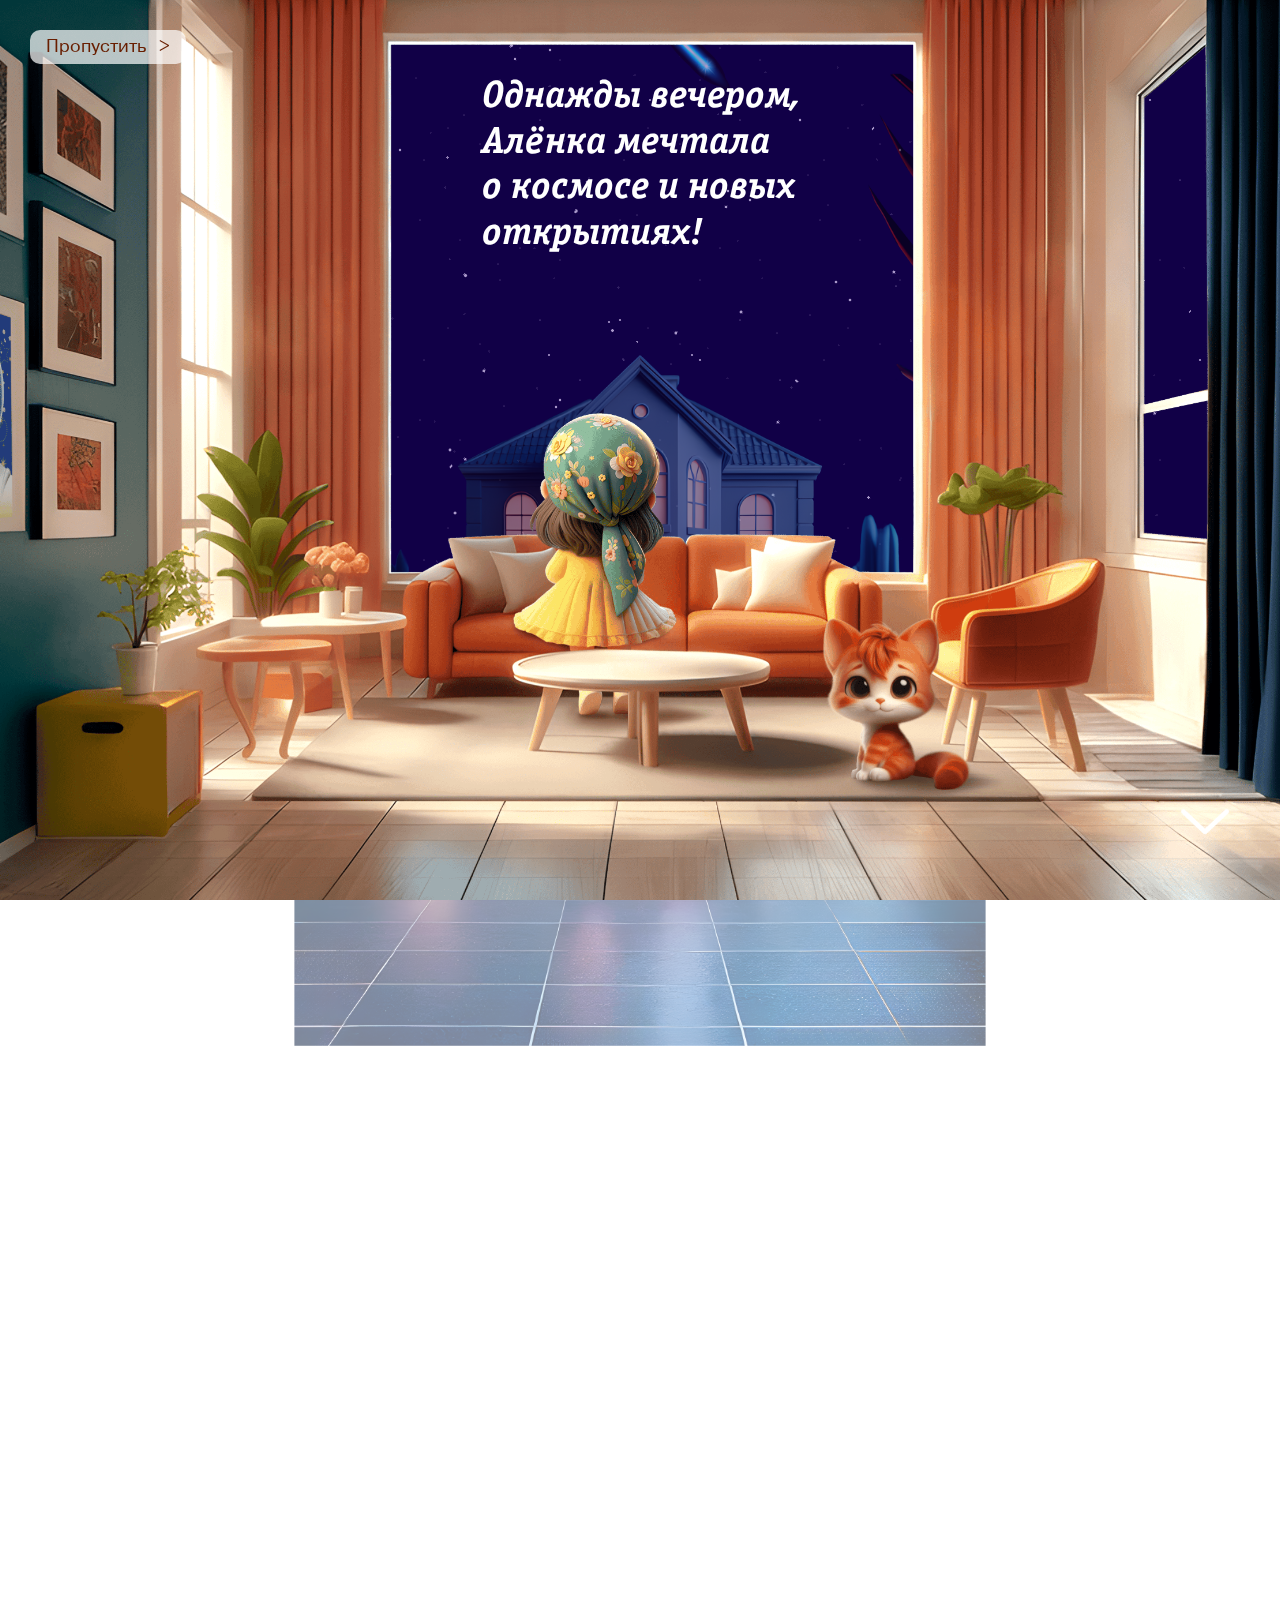
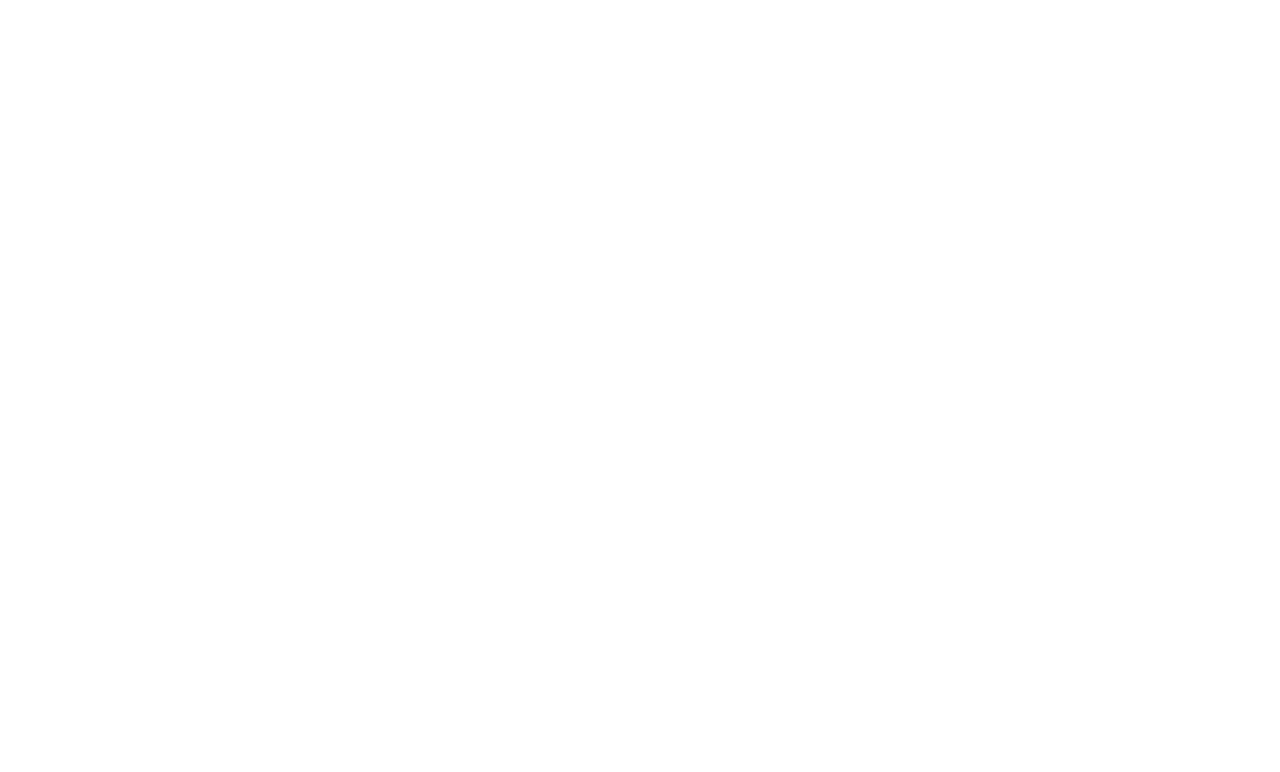
==== commit 9de7eaca: "iframe" ====
--- a/lk.html
+++ b/lk.html
@@ -21,7 +21,6 @@
     <title>Алёнка | Личный кабинет</title>
   </head>
   <body class="body">
-
     <!--Preloader-->
     <div class="preloader">
       <div class="space-bg">
@@ -297,6 +296,11 @@
         <div class="modal" id="login">
           <button type="button" class="modal__close"></button>
           <h2 class="modal__title">Авторизация</h2>
+
+          <div class="vk-login">
+            <button type="button" class="button button--submit vk full">вход через</button>
+          </div>
+
           <form action="https://mirasov.dev/" method="POST" class="form" id="login-form" novalidate>
             <label class="label">
               <p class="label__text">Email</p>
@@ -670,7 +674,6 @@
     <script src="./assets/js/menu.js" type="module" defer></script>
     <script src="./assets/js/forms.js" type="module" defer></script>
     <script src="./assets/js/form-validation.js" type="module" defer></script>
-    <script src="./assets/js/form-send.js" type="module" defer></script>
     <script src="./assets/js/modal.js" type="module" defer></script>
     <script src="./assets/js/scripts.js" type="module" defer></script>
   </body>
--- a/assets/css/styles.min.css
+++ b/assets/css/styles.min.css
@@ -1 +1 @@
-:root{--color: #1fb946;--biege: #f4db6c;--biege-dark: #fdda52;--red: #d30e14;--button-hover: #af252a;--invalid: #d30e14;--blue-dark: #27007a;--black: #000000;--brown: #681e00;--white: #ffffff;--backdrop: rgba(0, 0, 0, 0.3);--nav-link-color: #05065a;--bg: #030025;--menu-gradient: linear-gradient(120deg, #f4db6c, #fff8d8, #f4db6c);--modal-bg-radial: radial-gradient(#d3c587 0%, #f4db6c 100%);--modal-bg: linear-gradient( 90deg, rgba(244, 219, 108, 1) 0%, rgba(255, 255, 255, 1) 50%, rgba(244, 219, 108, 1) 100% );--paragmatica: "Pragmatica regular", verdana;--paragmatica-bold: "Pragmatica bold", verdana;--serif: "serif", sans-serif;font-synthesis:none;text-rendering:optimizeLegibility;-webkit-font-smoothing:antialiased;-moz-osx-font-smoothing:grayscale}.preloader{display:block;width:100%;height:100%;min-height:100vh;position:fixed;left:0px;top:0px;z-index:99999;pointer-events:all;overflow:hidden}.preloader .space-bg{background:var(--bg);transition:1s cubic-bezier(0.62, 0.18, 0.6, 0.91);opacity:1;height:150vh}.preloader .preloader__rocket{display:flex;flex-wrap:wrap;justify-content:center;align-items:center;align-content:center;width:100%;height:100%;position:absolute;transition:1s cubic-bezier(0.62, 0.18, 0.6, 0.91)}.preloader .preloader__rocket .rocket{left:auto;top:auto;width:150px;height:150px;transform:translate(-20%, 0%);transition:1s}.preloader.hidden{pointer-events:none}.preloader.hidden .space-bg{opacity:0}.preloader.hidden .rocket{opacity:0}@font-face{font-family:"Pragmatica regular";src:url("../fonts/ok-pragmatica-regular.woff2") format("woff2"),url("../fonts/ok-pragmatica-regular.woff") format("woff");font-weight:400;font-style:normal;font-display:swap}@font-face{font-family:"Pragmatica bold";src:url("../fonts/ok-pragmatica-bold.woff2") format("woff2"),url("../fonts/ok-pragmatica-bold.woff") format("woff");font-weight:600;font-style:normal;font-display:swap}@font-face{font-family:"serif";src:url("../fonts/serif.woff2") format("woff2"),url("../fonts/serif.woff") format("woff");font-weight:400;font-style:oblique;font-display:swap}*,*:before,*:after{box-sizing:border-box;margin:0;padding:0}html,body{height:100%;font-family:var(--paragmatica);-webkit-font-smoothing:antialiased;-moz-osx-font-smoothing:grayscale}header,footer{width:100%}img,picture{display:block;-o-object-fit:cover;object-fit:cover;max-width:100%}button{display:flex;flex-wrap:wrap;gap:12px;justify-content:center;align-items:center;align-content:center;outline:none;background:none;border:none;padding:0;cursor:pointer;outline:none;-webkit-tap-highlight-color:rgba(0,0,0,0)}a{display:inline-block;text-decoration:none;cursor:pointer;color:inherit;outline:none;-webkit-tap-highlight-color:rgba(0,0,0,0)}.cube:before{content:"";display:block;width:100%;padding-top:100%}input{outline:none}ul,menu,ol{list-style:none}input[type=date],input[type=time]{width:100%;min-width:100%;-webkit-appearance:none;-moz-appearance:none;appearance:none}h1,h2,h3,h4,h5,h6{display:block;font-weight:400;font-family:var(--serif);font-style:oblique}.title.title--h1{font-size:74px;line-height:1.05}@media screen and (max-width: 1279px){.title.title--h1{font-size:58px}}@media screen and (max-width: 767px){.title.title--h1{font-size:36px}}.title.title--h2{font-size:46px;line-height:1.2;text-transform:uppercase}.title.title--h2 strong{font-size:68px}@media screen and (max-width: 767px){.title.title--h2{font-size:24px}.title.title--h2 strong{font-size:34px}}.title.title--h3{font-size:40px;line-height:1.2}@media screen and (max-width: 1365px){.title.title--h3{font-size:36px}}@media screen and (max-width: 1279px){.title.title--h3{font-size:30px}}@media screen and (max-width: 1023px){.title.title--h3{font-size:40px}}.title.title--h4{font-size:30px;line-height:1.2}@media screen and (max-width: 1365px){.title.title--h4{font-size:28px}}@media screen and (max-width: 1279px){.title.title--h4{font-size:20px}}@media screen and (max-width: 767px){.title.title--h4{font-size:30px}}.subtitle{font-size:36px;line-height:1.3;color:var(--biege)}@media screen and (max-width: 1279px){.subtitle{font-size:30px}}@media screen and (max-width: 767px){.subtitle{font-size:20px}}@-webkit-keyframes rotate{from{transform:rotate(0deg)}to{transform:rotate(360deg)}}@keyframes rotate{from{transform:rotate(0deg)}to{transform:rotate(360deg)}}@-webkit-keyframes moveUpDown{0%{transform:translateY(0)}50%{transform:translateY(-8%)}100%{transform:translateY(0)}}@keyframes moveUpDown{0%{transform:translateY(0)}50%{transform:translateY(-8%)}100%{transform:translateY(0)}}@-webkit-keyframes raketa{0%{transform:skale(1) translate(0%, 0%)}50%{transform:scale(0.8) translate(5%, -5%)}100%{transform:translateY(1) translate(0%, 0%)}}@keyframes raketa{0%{transform:skale(1) translate(0%, 0%)}50%{transform:scale(0.8) translate(5%, -5%)}100%{transform:translateY(1) translate(0%, 0%)}}@-webkit-keyframes fallingStar{0%{transform:translate(-500px, -500px)}40%{transform:translate(-500px, -500px)}60%{transform:translate(3500px, 3500px)}to{transform:translate(3500px, 3500px)}}@keyframes fallingStar{0%{transform:translate(-500px, -500px)}40%{transform:translate(-500px, -500px)}60%{transform:translate(3500px, 3500px)}to{transform:translate(3500px, 3500px)}}#uploadCheck .upload-error-message{color:var(--red)}#uploadCheck .modal__links{margin-top:10px}#uploadCheck button.dz-button{color:#fff;font-size:12px;max-width:190px}#uploadCheck button.dz-button:before{content:"";display:block;width:38px;height:38px;background:url("../img/svg/plus.svg") no-repeat center center/cover;margin:0 auto}#uploadCheck .dz-preview.dz-image-preview .dz-image img{width:100%;height:100%;-o-object-fit:contain;object-fit:contain}#uploadCheck .dz-preview.dz-image-preview .dz-image{width:100%;height:100%}#uploadCheck .dz-preview.dz-image-preview .dz-details,#uploadCheck .dz-preview.dz-image-preview .dz-progress{display:none}#uploadCheck .dz-preview.dz-image-preview{width:100%;height:100%;margin:0;padding:0;border-radius:4px}#uploadCheck .dropzone{border-radius:10px;padding:0}#uploadCheck a.dz-remove{display:flex;justify-content:center;align-items:center;align-content:center;font-size:0px;color:rgba(0,0,0,0);position:absolute;width:26px;height:26px;right:-10px;top:-10px;background:var(--red);border-radius:20px;z-index:999;transition:.3s}#uploadCheck a.dz-remove:before{transform:rotate(45deg)}#uploadCheck a.dz-remove:after{transform:rotate(-45deg)}#uploadCheck a.dz-remove:before,#uploadCheck a.dz-remove:after{content:"";width:14px;height:2px;border-radius:2px;background:var(--white);position:absolute;pointer-events:none}.history{display:block;width:100%;height:100vh;position:fixed;left:0px;top:0px;z-index:9999;pointer-events:none;opacity:0;visibility:hidden;transition:opacity 1s;color:var(--white)}.history.active{pointer-events:all;opacity:1;visibility:visible}.history .button--white{position:absolute;left:50px;top:50px;z-index:10}@media screen and (max-width: 1439px){.history .button--white{left:30px;top:30px}}@media screen and (max-width: 1023px){.history .button--white{left:20px;top:20px;font-size:16px}}.history .scroll-down{position:absolute;right:100px;bottom:100px;z-index:10;width:70px;height:70px}@media screen and (max-width: 1439px){.history .scroll-down{width:50px;height:50px;right:50px;bottom:50px}}@media screen and (max-width: 1023px){.history .scroll-down{width:42px;height:42px;right:20px;bottom:75px}}.history-scens,.history-scens__item{position:absolute;width:100%;height:100vh;left:0px;top:0px;z-index:2;display:flex;flex-wrap:wrap;justify-content:center;align-items:center;align-content:center;pointer-events:all}.history-rocket-image{position:relative;width:300px;height:300px}@media screen and (max-width: 1023px){.history-rocket-image{width:200px;height:200px}}.history-scens__item{z-index:3;transition:1s cubic-bezier(0.62, 0.18, 0.6, 0.91)}.history-rocket{transition:1s cubic-bezier(0.62, 0.18, 0.6, 0.91) 0s;transform:scale(1) translate(-40%, 80%);opacity:0}.history-text__list{display:flex;flex-wrap:wrap;justify-content:center;align-items:center;align-content:center;position:absolute;width:100%;height:150px;bottom:60px;font-size:48px;line-height:1.25;font-family:var(--serif);font-style:oblique;color:var(--biege);margin-top:auto}@media screen and (max-width: 1439px){.history-text__list{bottom:40px;font-size:40px}}@media screen and (max-width: 1023px){.history-text__list{padding:0px 20px;font-size:28px;bottom:110px}.history-text__list br{display:none}}.history-text__list span{color:var(--white)}.history-text__list li{position:absolute;bottom:0px;text-align:center}.history-text__list li:nth-child(4){position:relative}.history-text__list li p{display:inline-block}@media screen and (max-width: 1023px){.history-text__list li{padding:0px 10px}}.history-text__list li:before{content:"“";font-size:300px;line-height:.5;position:absolute;right:100%;margin-right:-64px;opacity:.2;top:0px;font-family:var(--paragmatica)}@media screen and (max-width: 1439px){.history-text__list li:before{font-size:200px;margin-right:-50px}}@media screen and (max-width: 1023px){.history-text__list li:before{margin-right:0px;right:auto;left:-10px}}.history-text{transform:translate(0%, 0%);opacity:1}.history-text .history-text__item{transition:.3s ease-in-out .35s;opacity:0}.meteorits{background:url("../img/history/meteorites.png") no-repeat right top;background-size:auto 100%;transform:scale(1) translate(40%, -40%);opacity:0}@media screen and (max-width: 1023px){.meteorits{background:url("../img/history/meteorites_mobil.png") no-repeat right top;background-size:100% auto;transform:scale(1) translate(50%, -20%)}}.magnit-galaxy{background:url("../img/history/magneto.png") no-repeat right top;background-size:auto 80%;transform:scale(1) translate(40%, -40%);opacity:0}@media screen and (max-width: 1023px){.magnit-galaxy{background:url("../img/history/magneto_mobil.png") no-repeat center top;background-size:140% auto}}.magnit-logo{transform:translate(0%, -30%)}.magnit-logo img{position:absolute;top:60px}@media screen and (max-width: 1439px){.magnit-logo img{top:50px;width:120px}}@media screen and (max-width: 1023px){.magnit-logo img{top:20px;right:20px;width:120px}}.magnit-logo2{transform:translate(0%, -30%)}.magnit-logo2 img{position:absolute;width:192px;top:60px}@media screen and (max-width: 1439px){.magnit-logo2 img{top:50px;width:120px}}@media screen and (max-width: 1023px){.magnit-logo2 img{top:20px;right:20px;width:140px}}.karamel-planet{transform:translate(10%, -30%);opacity:0}@media screen and (max-width: 1023px){.karamel-planet{transform:translate(40%, 0%)}}.karamel-planet .planet{transition:1s cubic-bezier(0.62, 0.18, 0.6, 0.91);transform:scale(0);position:absolute;right:0px;top:0px;width:130vh}@media screen and (max-width: 1023px){.karamel-planet .planet{width:80vh}}.karamel-planet .planet img{-webkit-animation:moveUpDown 5s ease-in-out infinite;animation:moveUpDown 5s ease-in-out infinite}.final-slide{display:flex;flex-wrap:wrap;justify-content:center;align-items:center;align-content:center;transform:translate(0%, 20%);opacity:0;transition:.8s cubic-bezier(0.62, 0.18, 0.6, 0.91)}.final-slide .final-slide-container{display:flex;flex-wrap:wrap;justify-content:center;align-items:center;align-content:center;width:100%;max-width:1200px}@media screen and (max-width: 1439px){.final-slide .final-slide-container{max-width:1024px}}@media screen and (max-width: 1279px){.final-slide .final-slide-container{max-width:calc(100% - 100px)}.final-slide .final-slide-container br{display:none}}@media screen and (max-width: 1023px){.final-slide .final-slide-container{max-width:calc(100% - 40px)}}.final-slide .final-slide__text{width:50%}@media screen and (max-width: 1023px){.final-slide .final-slide__text{width:100%;order:2}}.final-slide .final-slide__text h2{font-size:48px;line-height:1.2;color:var(--biege)}@media screen and (max-width: 1439px){.final-slide .final-slide__text h2{font-size:40px}}@media screen and (max-width: 1023px){.final-slide .final-slide__text h2{font-size:28px;text-align:center}.final-slide .final-slide__text h2 br:nth-child(1){display:block}}.final-slide .final-slide__text h2 span{color:var(--white)}.final-slide .final-slide__image{position:relative;width:50%}@media screen and (max-width: 1023px){.final-slide .final-slide__image{width:90%}}.intro-text{transform:translate(0%, -50%)}@media screen and (max-width: 1023px){.intro-text{transform:translate(0%, -100%)}}.intro-text h2{position:absolute;top:8%;font-family:var(--serif);font-style:oblique;font-size:44px;font-weight:400;line-height:1.2;text-align:left}@media screen and (max-width: 1439px){.intro-text h2{font-size:38px}}@media screen and (max-width: 1023px){.intro-text h2{font-size:28px}}.home-inside{background:url("../img/history/home_inside.png") no-repeat center center/cover;transform:scale(2) translate(0%, 20%);opacity:0}@media screen and (max-width: 1023px){.home-inside{background:url("../img/history/home_inside_mobil.png") no-repeat center center/cover;transform:scale(5) translate(0%, 5%)}}.home-outside{height:200%;background:url("../img/history/home.png") no-repeat center bottom/cover;transform:scale(1.7) translate(0%, 50%);opacity:1}@media screen and (max-width: 1023px){.home-outside{height:125%;transform:scale(1) translate(0%, 110%);background:url("../img/history/home_mobil.png") no-repeat center bottom/cover}}.scene--7 .final-slide{transition:.5s ease-out .5s;transform:translate(0%, 0%);opacity:1}.scene--7 .history-text{transform:translate(0%, 30%);opacity:0}.scene--7 .history-text__item--4{opacity:1}@media screen and (max-width: 1023px){.scene--7 .history-text__item--4{font-size:26px}}.scene--7 .magnit-logo2{transform:scale(1) translate(0%, 0%)}.scene--6 .history-text__item--4{opacity:1}@media screen and (max-width: 1023px){.scene--6 .history-text__item--4{font-size:26px}}.scene--6 .history-rocket{transform:scale(0.3) translate(100%, -10%);opacity:0}.scene--6 .magnit-galaxy{transform:scale(3) translate(0%, 0%);opacity:0}.scene--6 .karamel-planet{opacity:1}@media screen and (max-width: 1023px){.scene--6 .karamel-planet{transform:translate(65%, -10%)}}.scene--6 .karamel-planet .planet{transform:scale(1)}.scene--5 .history-text__item--3{opacity:1}@media screen and (max-width: 1023px){.scene--5 .history-text__item--3{color:var(--white)}}.scene--5 .meteorits{transform:scale(1) translate(-100%, 100%);opacity:0}.scene--5 .magnit-galaxy{transform:scale(1) translate(0%, 0%);opacity:1}@media screen and (max-width: 1023px){.scene--5 .magnit-galaxy{transform:scale(1) translate(0%, 5%)}}.scene--5 .magnit-logo{transform:scale(1) translate(0%, 0%)}.scene--5 .history-rocket{transform:scale(0.3) translate(55%, 20%);opacity:1}@media screen and (max-width: 1023px){.scene--5 .history-rocket{transform:scale(0.2) translate(-190%, -30%)}}.scene--4 .history-rocket{transform:scale(0.5) translate(-40%, 60%);opacity:1}@media screen and (max-width: 1023px){.scene--4 .history-rocket{transform:scale(0.5) translate(-60%, -5%)}}.scene--4 .history-text__item--2{opacity:1}@media screen and (max-width: 1023px){.scene--4 .history-text__item--2{color:var(--white)}}.scene--4 .meteorits{transform:scale(1) translate(5%, -10%);opacity:1}@media screen and (max-width: 1023px){.scene--4 .meteorits{transform:scale(1) translate(0%, 0%)}}.scene--3 .history-rocket{transform:scale(1) translate(0%, 0%);opacity:1}.scene--3 .history-text__item--1{opacity:1}.scene--2 .home-outside{transform:scale(1) translate(0%, -35%);opacity:1}@media screen and (max-width: 1023px){.scene--2 .home-outside{transform:scale(1) translate(0%, -10%)}}.scene--2 .history-text{transform:translate(0%, 30%);opacity:0}.scene--2 .history-text__item--1{opacity:1}.scene--1 .intro-text{transform:translate(0%, 0%)}@media screen and (max-width: 1023px){.scene--1 .intro-text{transform:translate(0%, 22%)}}.scene--1 .home-outside{transform:scale(0.54) translate(0%, -35%);opacity:.5}@media screen and (max-width: 1023px){.scene--1 .home-outside{transform:scale(0.5) translate(0%, 0%)}}.scene--1 .home-inside{transform:scale(1) translate(0%, 0%);opacity:1}.scene--1 .history-text{transform:translate(0%, 30%);opacity:0}.section--promo{color:var(--white);height:auto;min-height:100vh;overflow:hidden}.section--promo .section-container{padding:0px 20px;justify-content:flex-start;align-items:center;align-content:center;height:100%;min-height:100vh;width:80%;min-width:1200px;max-width:80%}@media screen and (min-width: 1441px){.section--promo .section-container{min-width:1300px;padding-top:50px;padding-bottom:50px}}.promo-logo{position:absolute;top:15px;width:174px}@media screen and (max-width: 767px){.promo-logo{width:30px}}.promo{display:flex;width:100%;justify-content:center;align-items:center;align-content:center;margin-bottom:auto}.promo .magnet{width:200px;margin-left:auto;position:relative;right:-80px}.promo__text{display:flex;max-width:580px;flex-wrap:wrap;gap:20px;width:47%}.promo__image{position:relative;display:grid;place-items:center;max-width:646px;width:53%;margin-top:50px}.promo__image:before{content:"";display:block;width:100%;padding-top:100%}.promo-title{font-size:64px;line-height:1}.promo-subtitle{font-size:34px;color:var(--biege);line-height:1.2;margin-top:20px;max-width:448px}.promo-subtitle.hidden{display:none}.date-counter{display:inline-flex;gap:10px;margin:30px 0px}.date-counter li{display:grid;place-items:center;width:120px;height:82px;border-radius:16px;z-index:1;padding:12px;padding-top:8px;background:var(--white)}.date-counter li span{font-size:14px;line-height:1;color:var(--blue-dark)}.date-counter li p{font-family:var(--serif);font-style:oblique;font-size:48px;line-height:1;color:var(--red)}.promo-rocket{display:block;width:200px;position:absolute;right:3.2%;top:2.5%}@media screen and (max-width: 1440px){.promo-logo{width:140px}.promo .magnet{width:160px}.promo-title{font-size:56px}.promo-subtitle{font-size:28px;max-width:378px}.date-counter{margin:20px 0px}.promo-rocket{width:130px;right:3.5%}}@media screen and (max-width: 1366px){.promo{justify-content:space-between}.promo .magnet{width:130px;right:0px}.promo-title{font-size:54px}.promo-subtitle{font-size:22px;max-width:294px}.section--promo .section-container{width:84%;min-width:auto;max-width:84%}.promo__image{max-width:550px;margin-top:30px}.date-counter{margin:10px 0px}}@media screen and (max-width: 1279px){.promo-title{font-size:36px}.date-counter li{width:90px;height:60px;border-radius:12px;z-index:1;padding:8px}.date-counter li span{font-size:11px}.date-counter li p{font-size:34px}.promo-subtitle{font-size:20px;max-width:304px}.promo-logo{width:110px}.promo-title{width:100%}}@media screen and (max-width: 1023px){.section--promo .section-container{display:block;padding:40px 20px;margin:0 auto;height:100%;min-height:100vh;width:100%;min-width:320px;max-width:100%}.promo-title{margin-top:10px}.promo-subtitle{text-align:center;margin:0 auto;display:none}.promo-subtitle.hidden{display:block;margin-bottom:20px;margin-top:20px}.promo-logo{position:relative;left:50%;transform:translate(-100%, 0%);top:0px;width:130px;margin-bottom:-56px}.promo .magnet{width:98px;left:50%;margin-left:26px;margin-top:15px}.promo{max-width:400px;justify-content:center;flex-wrap:wrap;margin:0 auto}.promo__text{max-width:100%;flex-wrap:nowrap;flex-direction:column;gap:20px;width:100%}.promo__image{max-width:100%;width:100%;margin-top:30px}.section--promo .planet.planet--small{display:none}.promo-rocket{width:100px;position:absolute;right:auto;left:50%;transform:translate(-50%, 230px);margin-left:130px;z-index:10}}.section--hero{color:var(--white);padding-top:68px;overflow:hidden}@media screen and (max-width: 767px){.section--hero{padding-top:50px}.section--hero .hero__runtext{margin-bottom:20px}}.section--hero .planet.planet--small{transform:translate(-50%, 100px);z-index:0}@media screen and (max-width: 1023px){.section--hero .planet.planet--small{left:auto;right:0px;transform:translate(40%, 150px)}}@media screen and (max-width: 767px){.section--hero .planet.planet--small{width:109px;transform:translate(50%, 70px) scaleX(-1)}}.section--hero .scroll-down{margin:0 auto;margin-top:-70px;position:relative;z-index:2}@media screen and (max-width: 1279px){.section--hero .scroll-down{margin-top:-50px}}@media screen and (max-width: 1023px){.section--hero .scroll-down{margin:0;margin-top:-50px;margin-left:auto}}@media screen and (max-width: 767px){.section--hero .scroll-down{margin-top:-30px}}@media screen and (max-width: 767px){.section--hero .section-container{padding-top:50px;padding-bottom:0px}}.rocket{display:block;position:absolute;left:0px;top:0px;width:100%;height:100%}.rocket img{position:absolute;left:0px;bottom:0px;width:100%;height:100%}.rocket img.animated{-webkit-animation:raketa .3s ease-out infinite;animation:raketa .3s ease-out infinite}.heroImageScene{position:absolute;width:100%;height:100%;left:0px;top:0px;transform:rotate(11deg)}.heroImageScene img{position:absolute;width:100%;height:100%;left:0px;top:0px;-webkit-user-select:none;-moz-user-select:none;-ms-user-select:none;user-select:none}.heroImageScene img.animated{top:4%;-webkit-animation:moveUpDown 3s ease-in-out infinite;animation:moveUpDown 3s ease-in-out infinite}.hero{display:flex;flex-wrap:wrap;width:100%;justify-content:space-between;align-items:flex-start;align-content:flex-start;position:relative;margin-top:46px;z-index:2}@media screen and (max-width: 767px){.hero{margin-top:0px}}.hero__text{display:flex;position:relative;flex-direction:column;gap:38px;width:55%}@media screen and (max-width: 1023px){.hero__text{width:100%}}@media screen and (max-width: 767px){.hero__text{gap:14px}}.hero__text .magnet-logo{width:192px;margin-left:auto;margin-bottom:-50px;margin-right:-50px}@media screen and (max-width: 1279px){.hero__text .magnet-logo{margin-bottom:-25px;margin-right:-25px;width:150px}}@media screen and (max-width: 1023px){.hero__text .magnet-logo{order:3;margin-bottom:0px;margin-right:0px;margin-top:-40px}}@media screen and (max-width: 767px){.hero__text .magnet-logo{width:128px;margin-top:-20px;margin-bottom:20px}}.hero__text .title{max-width:640px}@media screen and (max-width: 1023px){.hero__text .title{max-width:550px;order:1}}@media screen and (max-width: 767px){.hero__text .title{max-width:325px}}.hero__text .subtitle{max-width:620px}@media screen and (max-width: 1023px){.hero__text .subtitle{order:2}}@media screen and (max-width: 767px){.hero__text .subtitle{max-width:310px}}.hero__image{width:45%}@media screen and (max-width: 1023px){.hero__image{width:100%;max-width:600px;margin:0 auto}}.hero__image .hero__image-wrapper{display:block;width:620px;position:relative}@media screen and (max-width: 1279px){.hero__image .hero__image-wrapper{width:110%}}@media screen and (max-width: 1023px){.hero__image .hero__image-wrapper{width:100%}}.scroll-down{width:54px;height:54px}@media screen and (max-width: 767px){.scroll-down{width:32px;height:32px}}.hero__runtext{display:block;position:relative;width:1000%;z-index:1}@media screen and (max-width: 767px){.hero__runtext{margin-bottom:20px}}.section--rules{padding-top:70px;padding-bottom:100px;z-index:2}.rules{display:flex;width:100%;flex-wrap:wrap;justify-content:center;align-items:flex-start;align-content:flex-start;position:relative;gap:50px;padding:24px 30px;border-radius:46px;background:radial-gradient(70% 240.71% at 49.62% 52.1%, rgba(255, 255, 255, 0.9) 0%, rgba(244, 219, 108, 0.9) 100%);color:var(--brown);text-align:center;counter-reset:item;z-index:1}.rules li{position:relative;width:calc((100% - 200px)/5)}.rules li:before{content:counter(item, decimal-leading-zero);counter-increment:item;font-family:var(--serif);font-style:oblique;font-size:128px;line-height:1;opacity:.1}.rules li .button{position:absolute;width:204px;left:50%;transform:translate(-50%, 0%)}.rules li .title{position:relative;width:calc(100% + 50px);transform:translate(-25px, 0%);color:var(--red);margin-bottom:4px;margin-top:-45px}.rules li p{font-size:18px;line-height:1.1;margin-bottom:8px}@media screen and (max-width: 1365px){.rules{gap:20px}.rules li{width:calc((100% - 80px)/5)}.rules li:before{font-size:100px}.rules li .title{width:calc(100% + 20px);transform:translate(-10px, 0%);margin-top:-40px}.rules li p{font-size:16px}}@media screen and (max-width: 1279px){.rules{gap:10px}.rules li{width:calc((100% - 40px)/5)}.rules li:before{font-size:100px}.rules li .title{width:calc(100% + 10px);transform:translate(-5px, 0%)}.rules li p{font-size:15px}}@media screen and (max-width: 1023px){.rules{gap:10px;padding-bottom:40px}.rules li{position:static;width:calc((100% - 10px)/2)}.rules li:before{font-size:100px}.rules li .title{width:100%;transform:translate(0px, 0%);margin-top:-52px}.rules li p{font-size:18px}.rules li .button{bottom:-25px}}@media screen and (max-width: 767px){.rules{gap:24px;padding:20px;padding-bottom:40px;margin-bottom:320px;border-radius:32px}.rules li{width:100%}.rules li:before{font-size:128px}.rules li p br{display:none}.rules li .button{bottom:-25px}}.section--prizes{z-index:3;text-align:center;overflow:visible;color:var(--brown)}.section--prizes .section-container{z-index:2}@media screen and (max-width: 767px){.section--prizes .button.button--big{margin-bottom:0px;position:absolute;left:50%;min-width:300px;transform:translate(-50%, 0%);top:calc(100% + 8px)}}.prizes{display:flex;flex-wrap:wrap;justify-content:center;align-items:flex-end;align-content:flex-end;margin-top:30px;margin-bottom:30px}.prizes .title{text-transform:uppercase}.prizes__primary{width:25%}@media screen and (max-width: 1023px){.prizes__primary{width:100%;margin-bottom:40px}}.prizes__primary .prize{background:var(--white);padding-top:40px}@media screen and (max-width: 767px){.prizes__primary .prize{padding-bottom:30px}}.prize__list{width:75%}@media screen and (max-width: 1023px){.prize__list{width:100%}}.prize__list>.title{font-size:32px;margin-bottom:-20px}@media screen and (max-width: 1023px){.prize__list>.title{margin-bottom:0px}}@media screen and (max-width: 767px){.prize__list>.title{max-width:280px;margin:0 auto}}.prize__list ul{display:flex;flex-wrap:wrap;justify-content:center;align-items:flex-end;align-content:flex-end}.prize__list ul li{width:33.333333%}@media screen and (max-width: 1023px){.prize__list ul li{width:100%}}.prize{border-radius:46px;padding:20px;max-width:500px;margin:0 auto;z-index:1}@media screen and (max-width: 767px){.prize{padding-bottom:0px}}.prize .prize__image{max-width:300px;margin:0 auto}.prize h4.title{margin-top:-20px;margin-bottom:20px;min-height:72px;color:var(--red)}@media screen and (max-width: 1365px){.prize h4.title{min-height:67.19px;margin-bottom:10px}}@media screen and (max-width: 1279px){.prize h4.title{min-height:48px}}@media screen and (max-width: 1023px){.prize h4.title{font-size:30px;min-height:1px}}.prize p{font-size:15px;line-height:1.125;min-height:64.5px}@media screen and (max-width: 1365px){.prize p{font-size:14px;min-height:63px}}@media screen and (max-width: 1279px){.prize p{font-size:11px;min-height:54px}}@media screen and (max-width: 1023px){.prize p{font-size:16px;min-height:1px}}@media screen and (max-width: 767px){.prize p{max-width:280px;margin:0 auto}}.section--test{overflow:hidden;color:var(--white);z-index:0}.section--test .section-container{justify-content:center}.test{width:100%;margin-top:100px}@media screen and (max-width: 767px){.test{margin-top:250px}}.test .title--h2{max-width:634px;text-align:center;padding-top:50px;margin:0 auto}.test .title--h2 strong{color:var(--biege)}.step-counter{display:inline-block;color:var(--red);font-family:var(--serif);font-style:oblique;font-size:32px;transition:.3s;opacity:1}.step-counter.hidden{opacity:0}@media screen and (max-width: 767px){.step-counter{display:block;width:100%;margin-bottom:5px;font-size:20px}}.steps{display:block;width:100%;max-width:1000px;margin:40px auto;height:auto}@media screen and (max-width: 1023px){.steps{min-height:auto}}.step{display:none;width:100%;position:relative;padding:0px 50px;color:var(--biege);opacity:0;visibility:hidden;pointer-events:none;transition:opacity .3s}@media screen and (max-width: 767px){.step{padding:0px}}.step>.step{padding:0px}.step.active{display:inline-block}@media screen and (max-width: 1023px){.step.active{display:flex;flex-wrap:wrap;justify-content:center}}.step.visible{opacity:1;visibility:visible;pointer-events:all}.step .white{color:var(--white)}.step__text{display:inline-flex;flex-wrap:wrap;justify-content:flex-start;align-items:flex-start;align-content:flex-start;gap:24px;width:55%;max-width:488px;float:left}@media screen and (max-width: 1023px){.step__text{width:100%;max-width:100%;float:none}}.step__text.full{width:100%;max-width:650px}.step__text.final{display:flex;flex-direction:column;justify-content:center;align-items:center;align-content:center;width:100%;max-width:100%}.step__text.final .rocket{position:relative;width:230px;height:230px}.step__text.final b{display:block;max-width:780px;margin:0 auto;text-align:center}.step__text.final b a{color:var(--white);border-bottom:1px solid var(--white)}.step__text.final .button{min-width:400px;margin-top:10px}@media screen and (max-width: 767px){.step__text.final .button{min-width:100%}}.step__text h2{font-size:48px;line-height:1}@media screen and (max-width: 1023px){.step__text h2{margin-bottom:40px}}@media screen and (max-width: 767px){.step__text h2{font-size:32px;margin-bottom:30px}}.step__text h3{font-size:46px;line-height:1}@media screen and (max-width: 1023px){.step__text h3{margin-bottom:40px}}@media screen and (max-width: 767px){.step__text h3{font-size:32px;margin-bottom:30px}}.step__text b{font-size:32px;line-height:1;font-family:var(--serif);font-style:oblique}@media screen and (max-width: 767px){.step__text b{font-size:24px}}.step__text p{font-size:24px;line-height:1.2;margin-top:36px}@media screen and (max-width: 767px){.step__text p{font-size:14px}}.step__text span,.step__text p{color:var(--white)}.step__actions{display:inline-flex;flex-wrap:wrap;justify-content:flex-start;align-items:flex-start;align-content:flex-start;gap:30px;width:44%;max-width:400px;float:right}@media screen and (max-width: 1023px){.step__actions{width:100%;float:none}}.step__actions .form{max-width:100%;width:100%}.step__actions .form .file-reset{right:20px;top:20px}.step__actions .form .download-file{width:100%;height:400px}@media screen and (max-width: 767px){.step__actions .form .download-file{height:280px}}.step__actions .form .label-for-file{width:100%;max-width:100%;height:100%;border:2px dashed var(--biege);border-radius:46px;background-color:rgba(0,0,0,0);display:flex;flex-direction:column;align-items:center;justify-content:center;position:relative;z-index:1}@media screen and (max-width: 767px){.step__actions .form .label-for-file{border-radius:30px}}.step__actions .form .label-for-file.invalid{border:2px dashed var(--invalid)}.step__actions .form .label-for-file.loaded{border:none}.step__actions .form .label-for-file .label__text{margin:0;font-size:24px;color:gray}.step__actions .form .label-for-file img{position:absolute;width:100px;height:90px}.section--lk .section-container{z-index:2}.section--lk .bg-lines{min-height:120vh}.section--lk .hero__runtext{margin-bottom:10px}@media screen and (max-width: 767px){.section--lk{margin-top:0px}.section--lk .planet.planet--small{width:109px;transform:translate(50%, 230px) scaleX(-1)}}.lk-hero{width:100%}.lk-hero .title{text-align:center;margin-top:100px;margin-bottom:30px}@media screen and (max-width: 767px){.lk-hero .title{margin-top:0px}}.user-info{display:flex;flex-wrap:wrap;width:100%;max-width:420px;margin:0 auto;gap:14px;position:relative;z-index:4}.user-info li{width:100%;text-align:center}.user-info h2{font-size:32px;line-height:1;color:var(--biege)}@media screen and (max-width: 767px){.user-info h2{font-size:28px}}.user-info a{display:inline-flex;justify-content:center;align-items:center;align-content:center;font-size:16px;gap:6px;border-bottom:1px solid rgba(255,255,255,0);transition:.3s}.user-info a:hover span{border-bottom:1px solid rgba(255,255,255,.8)}.user-info button{margin:0 auto;cursor:pointer;color:var(--white);border-bottom:1px solid rgba(255,255,255,.8);opacity:.5;transition:.3s}.user-info button:hover{opacity:1;color:var(--biege);border-bottom:1px solid var(--biege)}.section.section--winners{z-index:2}.section--concave{position:relative;z-index:2;margin-top:-20px;padding-top:20px;padding-bottom:30px;background:radial-gradient(70% 243.12% at 49.62% 52.62%, #ffffff 0%, #f4db6c 100%)}.section--concave::after{content:"";position:absolute;height:45px;top:-45px;left:0;right:0;background:radial-gradient(70% 243.12% at 49.62% 52.62%, #ffffff 0%, #f4db6c 100%);mask-image:url('data:image/svg+xml;utf8,<svg xmlns="http://www.w3.org/2000/svg" viewBox="0 0 100 100" preserveAspectRatio="none"><path d="M 0 0 Q 50 15 100 0 L 100 100 Q 50 85 0 100 Z" fill="white"/></svg>');-webkit-mask-image:url('data:image/svg+xml;utf8,<svg xmlns="http://www.w3.org/2000/svg" viewBox="0 0 100 100" preserveAspectRatio="none"><path d="M 0 0 Q 50 200 100 0 L 100 100 Q 50 100 0 100 Z" fill="white"/></svg>');mask-size:100% 100%;-webkit-mask-size:100% 100%;mask-repeat:no-repeat;-webkit-mask-repeat:no-repeat}.section--concave::before{content:"";position:absolute;height:45px;left:0;right:0;bottom:-45px;background:radial-gradient(70% 243.12% at 49.62% 52.62%, #ffffff 0%, #f4db6c 100%);mask-image:url('data:image/svg+xml;utf8,<svg xmlns="http://www.w3.org/2000/svg" viewBox="0 0 100 100" preserveAspectRatio="none"><path d="M 0 0 Q 50 15 100 0 L 100 100 Q 50 85 0 100 Z" fill="white"/></svg>');-webkit-mask-image:url('data:image/svg+xml;utf8,<svg xmlns="http://www.w3.org/2000/svg" viewBox="0 0 100 100" preserveAspectRatio="none"><path d="M 0 0 Q 50 0 100 0 L 100 100 Q 50 -100 0 100 Z" fill="white"/></svg>');mask-size:100% 100%;-webkit-mask-size:100% 100%;mask-repeat:no-repeat;-webkit-mask-repeat:no-repeat}.section--concave .button{margin:0 auto;margin-bottom:-64px}@media screen and (max-width: 1023px){.section--concave::after{height:30px;top:-30px}.section--concave::before{height:30px;bottom:-30px}.section--concave .button{margin-bottom:-68px}}@media screen and (max-width: 767px){.section--concave::after{height:15px;top:-15px}.section--concave::before{height:15px;bottom:-15px}.section--concave .button{margin-bottom:-70px;transform:translate(0%, 8px)}}.section--slider{padding-top:150px;background-size:100% auto;text-align:center;color:var(--white);overflow:hidden;z-index:0}.section--slider .title{width:100%}.section--slider .title span{color:var(--biege)}.section--slider .title br:nth-child(1){display:none}@media screen and (max-width: 454px){.section--slider .title br:nth-child(1){display:block}}@media screen and (max-width: 767px){.section--slider{padding-top:100px}}.subtitle.subtitle--lk{font-size:24px;line-height:1.2;max-width:680px;margin:0 auto;margin-top:34px}.subtitle.subtitle--lk a{color:var(--white);border-bottom:1px solid var(--white)}@media screen and (max-width: 767px){.subtitle.subtitle--lk{font-size:18px}.subtitle.subtitle--lk br{display:none}}.slider-button{display:flex;flex-wrap:wrap;justify-content:center;align-items:center;align-content:center;width:100%;gap:33px;margin-top:55px;position:relative;overflow:hidden}@media screen and (max-width: 1279px){.slider-button{flex-direction:column}}.slider-button .try-count{position:absolute;margin-left:720px}@media screen and (max-width: 1279px){.slider-button .try-count{position:relative;margin-left:0px}}.try-count{display:inline-block;color:var(--biege);font-family:var(--serif);font-style:oblique;font-size:24px;line-height:1}.look{display:flex;flex-wrap:wrap;justify-content:space-between;align-items:center;align-content:flex-end;width:400px;padding:30px;border-radius:46px;position:relative;z-index:1;overflow:hidden;background:var(--black)}.look.look--rejected{background:rgba(221,221,221,.4);-webkit-backdrop-filter:blur(2px);backdrop-filter:blur(2px)}.look:before{content:"";display:block;width:100%;padding-top:135%}.look img{position:absolute;left:0px;top:0px;width:100%;height:100%;opacity:1;transition:.3s;-webkit-user-select:none;-moz-user-select:none;-ms-user-select:none;user-select:none;pointer-events:none}.look:hover img{opacity:.7}.look:hover .look__buttons{transform:translate(0px, 0px);opacity:1}.look--rejected .rejected-photo{position:absolute;left:0px;top:0px}.look--rejected .rejected-photo img{opacity:1}.rejected-photo{display:flex;flex-direction:column;justify-content:center;align-items:center;gap:30px;width:100%;height:100%;text-align:center}.rejected-photo img{position:relative;width:130px;height:130px;opacity:1}.rejected-photo h4,.rejected-photo p{display:block;width:100%;max-width:300px}.rejected-photo h4{font-size:32px;font-family:var(--serif);font-style:oblique;color:var(--white);line-height:1.2}.rejected-photo .biege{color:var(--biege)}.rejected-photo p{margin:0px;font-size:18px;width:100%}.swiper--look{margin-top:40px;width:100%;overflow:visible}.swiper--look .swiper-slide{width:auto}@media screen and (max-width: 767px){.look{width:302px;padding:20px;border-radius:34px}.look:hover img{opacity:1}}.look__buttons{display:flex;width:calc(100% - 60px);flex-wrap:wrap;justify-content:space-between;align-items:center;position:absolute;left:30px;bottom:30px;transition:.3s;transform:translate(0px, 10px);opacity:0}@media screen and (max-width: 767px){.look__buttons{opacity:1;transform:translate(0px, 0px);left:20px;bottom:20px;width:calc(100% - 40px)}}.look__buttons .button.button--biege{font-size:20px;height:54px;padding:0px 24px}@media screen and (max-width: 767px){.look__buttons .button.button--biege{font-size:16px;height:40px;padding:0px 16px;transform:translate(0px, 0px)}}.section--shere{width:100%;height:100%;min-height:100vh;overflow:hidden}.section--shere .bg-lines{height:180vh}.section--shere .planet.planet--saturn{width:500px;transform:translate(30%, -30%)}@media screen and (max-width: 1279px){.section--shere .planet.planet--saturn{width:400px}}@media screen and (max-width: 1023px){.section--shere .planet.planet--saturn{width:175px;transform:translate(40%, 0%)}}@media screen and (max-width: 767px){.section--shere .planet.planet--saturn{transform:translate(50%, 0%);top:315px}}.section--shere .planet.planet--small{z-index:3;left:calc(50% - 60px);top:auto;bottom:-40px}@media screen and (max-width: 1279px){.section--shere .planet.planet--small{left:calc(50% - 10px)}}@media screen and (max-width: 1023px){.section--shere .planet.planet--small{width:95px;left:20px;bottom:0px}}.section--shere .title.title--h1{line-height:1.1}@media screen and (max-width: 1919px){.section--shere .title.title--h1{font-size:64px}}@media screen and (max-width: 1599px){.section--shere .title.title--h1{font-size:54px}}@media screen and (max-width: 1365px){.section--shere .title.title--h1{font-size:48px}}@media screen and (max-width: 1279px){.section--shere .title.title--h1{font-size:40px}}@media screen and (max-width: 1023px){.section--shere .title.title--h1{font-size:54px}}@media screen and (max-width: 767px){.section--shere .title.title--h1{font-size:32px}}.shere-block{display:flex;flex-wrap:wrap;justify-content:space-between;align-items:center;align-content:center;color:var(--white);position:relative;width:100%;height:100%;z-index:2}@media screen and (max-width: 767px){.shere-block{align-items:flex-start;align-content:flex-start}}.shere-block .shere-block__image{width:46%;height:100%;position:relative}@media screen and (max-width: 1023px){.shere-block .shere-block__image{width:100%;height:auto}.shere-block .shere-block__image:before{content:"";display:block;width:100%;padding-top:100%}}.shere-block .shere-block__image .my-look{position:absolute;width:100%;height:100%;top:0px;left:0px}.shere-block .shere-block__image .shere-block__logos{display:flex;flex-wrap:nowrap;width:100%;position:absolute;bottom:20px;left:0px;justify-content:center;align-items:center;align-content:center;gap:60px}@media screen and (max-width: 767px){.shere-block .shere-block__image .shere-block__logos{gap:40px}}.shere-block .shere-block__image .shere-block__logos img{width:98px}.shere-block .shere-block__image .shere-block__logos img:first-child{width:133px}@media screen and (max-width: 767px){.shere-block .shere-block__image .shere-block__logos img{width:75px}.shere-block .shere-block__image .shere-block__logos img:first-child{width:100px}}.shere-block .shere-block__text{width:54%;padding:70px}@media screen and (max-width: 1279px){.shere-block .shere-block__text{padding:50px}}@media screen and (max-width: 1023px){.shere-block .shere-block__text{width:100%;padding-bottom:100px}}@media screen and (max-width: 767px){.shere-block .shere-block__text{padding:40px}}.shere-block .shere-block__text a.button{position:absolute;top:60px}@media screen and (max-width: 767px){.shere-block .shere-block__text a.button{top:20px;left:20px;font-size:14px;height:30px}}.shere-block.shere-block--mini{max-width:640px;height:300px}.shere-block.shere-block--mini .shere-block__logos{bottom:10px;gap:30px}.shere-block.shere-block--mini .shere-block__logos img{width:60px}.shere-block.shere-block--mini .shere-block__logos img:first-child{width:82px}.shere-block.shere-block--mini .shere-block__text{padding:40px 0px 40px 40px}.shere-block.shere-block--mini .shere-block__text .title{font-size:28px}@media screen and (max-width: 1023px){.shere-block.shere-block--mini{height:auto}.shere-block.shere-block--mini .shere-block__text{display:none}}@media screen and (max-width: 1023px){.step__text.final b.shere-block-instructions{text-align:left;font-size:21px}.step__text.final b.shere-block-instructions br{display:none}}.section.section--error{height:100%;min-height:calc(100vh - 147px)}@media screen and (max-width: 767px){.section.section--error{min-height:calc(100vh - 159px)}}.error-status-block{display:flex;position:relative;flex-wrap:nowrap;justify-content:center;align-items:center;align-content:center;width:100%;height:100%;color:var(--white);z-index:2}.error-status-block__text{display:flex;flex-wrap:wrap;justify-content:center;align-items:center;align-content:center;width:100%;padding:50px 20px 0px 20px;max-width:400px;text-align:center;gap:30px}.error-status-block__text .title{font-size:100px;color:var(--biege)}.error-status-block__text p{font-size:18px}@media screen and (max-width: 767px){.error-status-block__text p{font-size:16px}}.body{display:flex;width:100%;height:100vh;flex-direction:column;justify-content:space-between;align-items:center;align-content:flex-start;position:relative;color:var(--brown);background-attachment:fixed;overflow-x:hidden;overflow-y:scroll;font-family:var(--paragmatica);font-weight:normal}@media screen and (max-width: 1023px){.body{background-attachment:scroll}}.body.freez{overflow-x:hidden;overflow-y:hidden}.body.body--history{overflow-x:hidden;overflow-y:hidden}.body.body--history header,.body.body--history footer,.body.body--history section{opacity:0;pointer-events:none;-webkit-user-select:none;-moz-user-select:none;-ms-user-select:none;user-select:none}.main{flex:1;width:100%;position:relative;z-index:1}header,footer,section{transition:opacity 1s}.space-bg{position:absolute;left:0px;top:0px;width:100%;height:100%;overflow:hidden;z-index:0;background:var(--bg) url("../img/svg/space.svg") repeat left top}.space-bg img{opacity:1;position:absolute;left:0px;top:0px;width:100%;height:100%;-o-object-fit:cover;object-fit:cover;z-index:2}.space-bg img.history-bg{opacity:.5}.space-bg img.bg-lines{-o-object-fit:fill;object-fit:fill}@media screen and (max-width: 1023px){.space-bg img.bg-lines{-o-object-fit:cover;object-fit:cover}}.space-bg img.meteor{z-index:1;width:auto;height:auto;left:0%;top:0%;-webkit-animation:fallingStar 10s linear infinite 0s;animation:fallingStar 10s linear infinite 0s}.space-bg img.meteor+.meteor{left:50%;-webkit-animation:fallingStar 10s linear infinite .5s;animation:fallingStar 10s linear infinite .5s}.space-bg img.bg-head{width:100%;height:auto;-o-object-fit:contain;object-fit:contain}@media screen and (max-width: 1023px){.space-bg img.bg-head{display:none}}.space-bg:before{content:"";position:absolute;left:0px;top:0px;width:100%;height:100%;background:#27007a;z-index:2;opacity:.4}.space-bg .stars-sky:first-child{transform:rotate(30deg) scale(1)}.space-bg .stars-sky:first-child:before{-webkit-animation:fadeOut 2s ease-in-out infinite .75s;animation:fadeOut 2s ease-in-out infinite .75s}.space-bg .stars-sky:first-child:after{-webkit-animation:fadeOut 3s ease-in-out infinite 1.2s;animation:fadeOut 3s ease-in-out infinite 1.2s}.stars-sky{position:absolute;left:0px;top:0px;width:100%;height:100%;overflow:hidden;background:url("../img/svg/space.svg") repeat left top;background-size:200px 200px}.stars-sky:before{content:"";position:absolute;left:0px;top:0px;width:100%;height:100%;background:url("../img/svg/space.svg") repeat left top;-webkit-animation:fadeOut 2s ease-in-out infinite;animation:fadeOut 2s ease-in-out infinite;transform:rotate(45deg) scale(1.3)}.stars-sky:after{content:"";position:absolute;left:0px;top:0px;width:100%;height:100%;background:url("../img/svg/space.svg") repeat left top;-webkit-animation:fadeOut 3s ease-in-out infinite;animation:fadeOut 3s ease-in-out infinite;transform:rotate(-35deg) scale(1)}@-webkit-keyframes fadeOut{0%{opacity:0}50%{opacity:1}100%{opacity:0}}@keyframes fadeOut{0%{opacity:0}50%{opacity:1}100%{opacity:0}}.section{display:block;position:relative;width:100%}.section.full{min-height:100vh}.section-container{display:flex;width:100%;flex-wrap:wrap;position:relative;margin:0 auto;height:auto;z-index:1}@media screen and (min-width: 1366px){.section-container{max-width:1240px}}@media screen and (min-width: 1280px)and (max-width: 1365px){.section-container{max-width:1180px}}@media screen and (min-width: 1024px)and (max-width: 1279px){.section-container{max-width:960px}}@media screen and (min-width: 768px)and (max-width: 1023px){.section-container{padding:0px 20px;max-width:768px}}@media screen and (max-width: 767px){.section-container{padding:0px 20px;max-width:480px}}.header{display:block;position:fixed;width:100%;height:68px;background:var(--white);background:linear-gradient(80deg, #f8f2d5 0%, #ffffff 10%, #ffffff 40%, #f8f2d5 60%, #ffffff 75%, #ffffff 85%, #f8f2d5 100%);top:0px;left:0px;z-index:10;box-shadow:0px 0px 20px rgba(0,0,0,.2)}.header .section-container{display:flex;height:100%;justify-content:space-between;align-items:center;align-content:center}@media screen and (max-width: 767px){.header{height:50px}}.logo{display:inline-flex;flex-wrap:nowrap;align-items:flex-end;align-content:flex-end;gap:32px;position:relative;top:-4px}.logo img,.logo picture{display:block;height:auto}.logo .logo-alenka{width:100px}.logo .logo-magnit{width:120px}@media screen and (min-width: 1280px){.logo{gap:32px}}@media screen and (min-width: 1024px)and (max-width: 1279px){.logo{gap:20px}.logo .logo-alenka{width:70px}.logo .logo-magnit{width:80px}}@media screen and (max-width: 767px){.logo{top:0px;gap:14px}.logo .logo-alenka{width:78px}.logo .logo-magnit{width:30px}}.header__buttons{display:inline-flex;justify-content:flex-end;align-items:center;align-content:center;gap:16px}.header__buttons .button.button--icon{display:none}@media screen and (min-width: 768px){.header__buttons .button.button--icon{display:flex}}.header-rocket-wrapper{position:fixed;width:auto;height:auto;right:24px;top:50px;z-index:10;pointer-events:none;-webkit-user-select:none;-moz-user-select:none;-ms-user-select:none;user-select:none}.header-rocket-wrapper .header__rocket{position:relative;width:120px;z-index:1}@media screen and (max-width: 850px){.header-rocket-wrapper .header__rocket{display:none}}@media screen and (max-width: 1279px){.header-rocket-wrapper .header__rocket{width:70px}}.burger{flex-wrap:wrap;justify-content:center;align-items:center;position:relative;z-index:3;width:30px;height:30px;order:3;cursor:pointer}.burger:before,.burger:after{content:"";position:absolute;width:100%;height:3px;background:var(--blue-dark);transition:400ms ease-out}.burger span{position:absolute;width:100%;height:3px;transition:400ms ease-out;font-size:0px;background:none;background:var(--blue-dark);opacity:1;transform:translate(0%, 0%)}.burger:before{transform:rotate(0deg) translate(0%, 8px)}.burger:after{transform:rotate(0deg) translate(0%, -8px)}.burger.is-open span{opacity:0;transform:translate(50%, 0%)}.burger.is-open:before{transform:rotate(45deg) translate(0%, 0%)}.burger.is-open:after{transform:rotate(-45deg) translate(0%, 0%)}@media screen and (max-width: 1023px){.burger{display:flex}}@media screen and (min-width: 1024px){.burger{display:none}}.menu-backdrop{width:auto}@media screen and (max-width: 1023px){.menu-backdrop{display:block;width:100%;height:100%;min-height:100vh;background:rgba(0,0,0,0);position:fixed;left:0;top:0;z-index:-1;opacity:0;overflow-x:hidden;overflow-y:auto;-webkit-overflow-scrolling:touch;visibility:hidden;pointer-events:none;transition:opacity 320ms linear 400ms,visibility 320ms linear 400ms}.menu-backdrop .theme-switcher{display:flex}.menu-backdrop .theme-switcher.active{border:1px solid var(--white)}.menu-backdrop.is-open{opacity:1;visibility:visible;pointer-events:all;transition:opacity 320ms linear 0ms,visibility 320ms linear 0ms}.menu-backdrop.is-open .menu-body{transform:translate(0%, 0%)}}.menu-body{display:flex;flex-wrap:wrap;height:auto}@media screen and (max-width: 1023px){.menu-body{flex-wrap:nowrap;width:100%;min-width:200px;height:calc(100% - 68px);margin-top:68px;flex-direction:column;justify-content:center;align-items:center;align-content:center;position:absolute;right:0px;top:0px;z-index:1;background:var(--menu-gradient);transform:translate(101%, 0%);transition:transform 500ms cubic-bezier(0.39, 0.25, 0.18, 0.85)}}@media screen and (max-width: 1023px)and (max-width: 767px){.menu-body{height:calc(100% - 50px);margin-top:50px}}@media screen and (max-width: 1023px){.menu-body .button{width:100%;margin-top:40px}}@media screen and (min-width: 1024px){.menu-body{justify-content:flex-end;align-items:center}}.menu{width:auto}@media screen and (max-width: 1023px){.menu{display:flex;width:100%;align-content:center;justify-content:center;align-items:center;overflow-x:hidden;overflow-y:scroll;-webkit-overflow-scrolling:touch;padding:20px 20px 70px 20px}.menu__list{display:flex;flex-wrap:wrap;margin:0 auto;max-width:200px;width:100%}.menu__list li{text-align:center;width:100%;z-index:1}}@media screen and (max-width: 1023px)and (min-width: 768px){.menu__list li:last-child{display:none}}@media screen and (max-width: 1023px){.menu__list li .menu__link{display:block;position:relative;width:100%;text-align:center;font-family:var(--paragmatica-bold);font-size:24px;padding:18px 0px;color:var(--nav-link-color);-webkit-user-select:none;-moz-user-select:none;-ms-user-select:none;user-select:none}}@media screen and (min-width: 1024px){.menu__list{display:flex;flex-wrap:wrap}}@media screen and (min-width: 1024px)and (min-width: 1280px){.menu__list{gap:32px}}@media screen and (min-width: 1024px)and (min-width: 1024px)and (max-width: 1279px){.menu__list{gap:20px}}@media screen and (min-width: 1024px){.menu__list>li:last-child{display:none}.menu__list>li>.menu__link{display:inline-block;position:relative;font-family:var(--paragmatica-bold);color:var(--nav-link-color);font-size:16px;line-height:1.1;cursor:pointer;transition:.3s}}@media screen and (min-width: 1024px)and (min-width: 1024px)and (max-width: 1279px){.menu__list>li>.menu__link{font-size:14px}}@media screen and (min-width: 1024px){.menu__list>li>.menu__link:before{content:"";width:0%;height:2px;background:var(--nav-link-color);position:absolute;left:auto;right:0px;top:100%;transition:width .3s}}@media screen and (min-width: 1024px){.menu__list>li>.menu__link:hover:before{width:100%;left:0px;right:auto}}.footer{display:block;width:100%;position:relative;bottom:0px;left:0px;background-size:100% auto;color:var(--white);padding:100px 0px 30px 0px}.footer .section-container{display:flex;flex-wrap:wrap;justify-content:space-between;gap:20px;font-size:12px}.footer .section-container a{border-bottom:1px solid var(--white)}.footer .section-container a:hover{color:var(--biege);border-bottom:1px solid var(--biege)}@media screen and (max-width: 767px){.footer .section-container{flex-direction:column;justify-content:center;align-items:center;align-content:center;text-align:center}.footer .section-container p{max-width:245px}}@media screen and (max-width: 767px){.footer{padding:60px 0px 30px 0px}}.buttonWrapper{display:inline-flex;flex-wrap:wrap;align-items:center;align-content:center;gap:16px}.buttonWrapper.ta--c{justify-content:center}.button>*{pointer-events:none}.button{background:var(--red);font-family:var(--paragmatica-bold);height:50px;padding:0px 36px;font-size:18px;-webkit-user-select:none;-moz-user-select:none;-ms-user-select:none;user-select:none;display:inline-flex;position:relative;overflow:hidden;flex-wrap:wrap;justify-content:center;align-items:center;align-content:center;gap:12px;color:var(--white);border-radius:50px;line-height:1;transition:.3s;z-index:1;outline:none;-webkit-tap-highlight-color:rgba(0,0,0,0)}.button:hover{background:var(--button-hover)}.button.full{width:100%}.button.button--small{height:32px;padding:0px 20px;font-size:15px}@media screen and (max-width: 767px){.button.button--small{font-size:13px}}.button.button--big{height:62px;font-size:22px;font-family:var(--serif);font-style:oblique}@media screen and (max-width: 767px){.button.button--big{font-size:18px}.button.button--big img,.button.button--big svg,.button.button--big picture{width:20px}}.button.button--biege{background:var(--biege);height:62px;font-size:24px;font-family:var(--paragmatica);color:var(--black);box-shadow:-4px 6px 0px 0px var(--red)}@media screen and (max-width: 767px){.button.button--biege.vk{gap:10px}}.button.button--biege.vk:after{content:"";width:26px;height:16px;background:url("../img/svg/vk.svg") no-repeat center center/cover}@media screen and (max-width: 767px){.button.button--biege.vk:after{width:17px;height:10px}}.button.button--blue{background:var(--blue-dark);width:auto;height:40px;font-size:16px;font-family:var(--paragmatica-bold);color:var(--white);margin:18px 0px}.button.button--blue img{width:18px;height:18px}.button.button--submit{font-family:var(--paragmatica);font-size:16px;height:40px}.button.button--icon{height:32px;width:32px;padding:0px;border-radius:8px;background:var(--blue-dark)}.button.button--icon img{width:55%;height:55%}.button.button--white{height:34px;padding:0px 16px;border-radius:10px;background:rgba(255,255,255,.7);color:var(--brown);font-family:var(--paragmatica)}.button.button--white:hover{background:#fff}.button:disabled{opacity:.3;pointer-events:none}.backdrop{display:grid;place-items:center;position:fixed;z-index:50;left:0px;top:0px;width:100%;height:100vh;background:rgba(131,45,2,.8);opacity:0;overflow-x:hidden;overflow-y:scroll;pointer-events:none;visibility:hidden;transition:.2s linear 0s;-webkit-overflow-scrolling:touch}.backdrop.active{opacity:1;pointer-events:all;visibility:visible}.modals{display:block;width:100%;height:auto}.modal{display:none;flex-wrap:wrap;justify-content:center;align-items:center;align-content:flex-start;position:relative;width:calc(100% - 40px);max-width:375px;gap:20px;padding:55px 20px 40px 20px;margin:50px auto;border-radius:46px;color:var(--brown);overflow:hidden;pointer-events:none;visibility:hidden;opacity:1;transform:translate(0px, 100vh);transition:opacity .6s,transform .6s;background:var(--modal-bg);z-index:1}.modal.active{display:flex;pointer-events:all;visibility:visible}.modal.visible{opacity:1;transform:translate(0px, 0px)}.modal:before{content:"";position:absolute;left:0px;top:0px;width:100%;height:100%;z-index:1;background:var(--modal-bg-radial);opacity:.5;border-radius:46px}.modal>*{z-index:2;margin:0 auto;text-align:center}.modal__close,.file-reset{display:flex;flex-wrap:wrap;justify-content:center;align-items:center;width:30px;height:30px;border:none;font-size:0px;cursor:pointer;background:none;position:absolute;right:20px;top:20px;transition:.3s;transform:rotate(0deg)}.modal__close:hover,.file-reset:hover{transform:rotate(90deg)}.modal__close::before,.modal__close::after,.file-reset::before,.file-reset::after{content:"";width:18px;height:2px;border-radius:2px;background:var(--brown);position:absolute;pointer-events:none}.modal__close::before,.file-reset::before{transform:rotate(45deg)}.modal__close::after,.file-reset::after{transform:rotate(-45deg)}.file-reset{width:26px;height:26px;right:-4px;top:-4px;background:var(--red);border-radius:20px;z-index:2}.file-reset::before,.file-reset::after{width:14px;background:var(--white)}h2.modal__title{font-size:36px;line-height:1.24}.modal__subtitle{font-size:16px;line-height:1.24}.modal__links{display:flex;flex-wrap:wrap;justify-content:center;align-items:center;align-content:center;width:100%;gap:46px;margin-top:24px}.modal__links li a{display:inline-block;font-size:16px;line-height:1;border-bottom:1px solid var(--brown)}.modal__list{display:flex;flex-wrap:wrap;justify-content:flex-start;align-items:center;align-content:flex-start;width:100%;max-width:300px;gap:24px;text-align:left;font-size:16px;line-height:1.1;margin:10px auto}.modal__list>li{padding-left:36px;position:relative}.modal__list>li svg,.modal__list>li img{position:absolute;left:0px;top:-4px;width:24px;height:24px}.modal__list>li ul{display:flex;flex-wrap:wrap;gap:5px;margin-top:10px;padding-left:20px;list-style:disc}.modal__list>li ul li{width:100%}.modal__check-download{width:100%;max-width:260px}.modal__check-download img{margin-bottom:8px}.modal__check-download p{font-size:12px;line-height:1;opacity:.7}.form{display:flex;flex-wrap:wrap;justify-content:center;align-items:center;align-content:center;gap:12px;width:100%;max-width:288px}.form .button{margin-top:26px}.label{display:block;position:relative;width:100%}.label.invalid{color:var(--invalid)}.label.invalid .label__text .error{display:inline-block}.label .label__text{display:flex;flex-wrap:wrap;justify-content:flex-start;align-items:flex-end;align-content:flex-end;width:100%;gap:10px;font-size:10px;line-height:1.2;opacity:.7;margin-bottom:5px}.label .label__text .error{display:none;color:var(--invalid)}.label .label__text a{display:inline-block;line-height:1;color:var(--red);border-bottom:1px solid var(--red)}.input{display:block;position:relative;width:100%;height:36px;border:2px solid var(--white);background:var(--white);font-family:var(--paragmatica);border-radius:5px;padding:8px 12px;transition:.3s;font-size:14px;color:#555;outline:none;z-index:1}.input::-moz-placeholder{color:#a5a5a5;-moz-transition:.3s;transition:.3s;opacity:1}.input:-ms-input-placeholder{color:#a5a5a5;-ms-transition:.3s;transition:.3s;opacity:1}.input::placeholder{color:#a5a5a5;transition:.3s;opacity:1}.input:focus{border:2px solid var(--brown)}.input:focus::-moz-placeholder{color:#a5a5a5;opacity:0}.input:focus:-ms-input-placeholder{color:#a5a5a5;opacity:0}.input:focus::placeholder{color:#a5a5a5;opacity:0}.input.input--textarea{padding:10px 12px;resize:none;min-height:86px}.invalid .input,.input.invalid{border:2px solid var(--invalid)}.fieldset{border:none}.fieldset .label{margin-top:20px}.checkbox{display:none}.checkbox+.label__text{display:block;width:100%;font-size:14px;opacity:1;text-align:left;padding-left:42px;position:relative}.checkbox+.label__text:before,.checkbox+.label__text:after{content:"";position:absolute;transition:.3s;cursor:pointer}.checkbox+.label__text:before{left:0px;top:0px;width:26px;height:26px;background:var(--white);border:2px solid var(--brown);border-radius:4px}.checkbox+.label__text:after{left:6px;top:7px;width:14px;height:8px;border-left:3px solid var(--white);border-bottom:3px solid var(--white);transform:scale(0.7) rotate(-45deg)}.checkbox:checked+.label__text:before{background:var(--brown)}.checkbox:checked+.label__text:after{transform:scale(1) rotate(-45deg)}.download-file{width:286px;height:200px;position:relative}.label-for-file{width:286px;height:200px;border:6px solid var(--biege-dark);border-radius:10px;background-color:rgba(0,0,0,.1);display:flex;flex-direction:column;align-items:center;justify-content:center;position:relative;z-index:1;cursor:pointer}.label-for-file.invalid{border:6px solid var(--invalid)}.label-for-file.loaded{border:6px solid var(--biege-dark)}.input-file{display:none}.label-for-file img{width:40px;height:40px}.label-for-file .label__text{font-size:12px;line-height:1.1;color:var(--white);margin-top:24px;text-align:center;max-width:190px}.label-for-file .label__text .error{color:var(--invalid)}.label-for-file img,.label-for-file .label__text{transition:.3s}.label-for-file.loaded img,.label-for-file.loaded .label__text{opacity:0}.label-for-file.loaded::after{content:"";position:absolute;top:0;left:0;width:100%;height:100%;background-size:cover;background-position:center;z-index:1}.label-for-file.loaded::after{background-image:url("")}input[type=password]{padding-right:36px}.show-password{display:block;position:absolute;right:2px;bottom:1px;width:36px;height:36px;cursor:pointer;outline:none;-webkit-tap-highlight-color:rgba(0,0,0,0);background:url("../img/svg/password2.svg") no-repeat center center/cover;z-index:2}.show-password svg{pointer-events:none}.show-password.is-show{background:url("../img/svg/password.svg") no-repeat center center/cover}.runText{width:100%;display:block;flex-wrap:nowrap;position:relative;font-size:200px;font-family:var(--serif);font-style:oblique;line-height:1;color:var(--biege);opacity:.2}@media screen and (max-width: 767px){.runText{font-size:80px}}.runText__inner{display:inline-flex;flex-wrap:nowrap}[data-runtext=left] .runText__inner:first-child{-webkit-animation:50s linear infinite moveLeft;animation:50s linear infinite moveLeft}[data-runtext=left] .runText__inner:last-child{-webkit-animation:50s linear infinite moveLeftCopy;animation:50s linear infinite moveLeftCopy}@-webkit-keyframes moveLeft{0%{transform:translate(0%, 0%)}49.99%{transform:translate(-100%, 0%)}50%{transform:translate(100%, 0%)}100%{transform:translate(0%, 0%)}}@keyframes moveLeft{0%{transform:translate(0%, 0%)}49.99%{transform:translate(-100%, 0%)}50%{transform:translate(100%, 0%)}100%{transform:translate(0%, 0%)}}@-webkit-keyframes moveLeftCopy{0%{transform:translate(0%, 0%)}50%{transform:translate(-100%, 0%)}99.99%{transform:translate(-200%, 0%)}100%{transform:translate(0%, 0%)}}@keyframes moveLeftCopy{0%{transform:translate(0%, 0%)}50%{transform:translate(-100%, 0%)}99.99%{transform:translate(-200%, 0%)}100%{transform:translate(0%, 0%)}}.planet{display:flex;flex-wrap:nowrap;justify-content:center;align-items:center;align-content:center;position:absolute;-webkit-user-select:none;-moz-user-select:none;-ms-user-select:none;user-select:none;pointer-events:none;z-index:1}.planet img{position:absolute;width:100%;height:100%;left:0px;top:0px}.planet.planet--small{width:200px;left:0px;top:0px;transform:translate(-40%, 40px)}.planet.planet--small img{-webkit-animation:moveUpDown 3s ease-in-out infinite;animation:moveUpDown 3s ease-in-out infinite}.planet.planet--big{width:724px;left:0px;bottom:0px;transform:translate(-35%, 0px);z-index:0}@media screen and (max-width: 1279px){.planet.planet--big{width:500px;transform:translate(-35%, -20%)}}@media screen and (max-width: 767px){.planet.planet--big{width:346px;transform:translate(-40%, -60px)}}.planet.planet--big img{-webkit-animation:moveUpDown 6s ease-in-out infinite;animation:moveUpDown 6s ease-in-out infinite}.planet.planet--medium{width:275px;left:0px;bottom:0px;transform:translate(-25%, -200px)}@media screen and (max-width: 1439px){.planet.planet--medium{transform:translate(-40%, -200px)}}@media screen and (max-width: 1365px){.planet.planet--medium{transform:translate(-50%, -200px)}}@media screen and (max-width: 1279px){.planet.planet--medium{width:98px}}@media screen and (max-width: 767px){.planet.planet--medium{bottom:auto;top:140px;transform:translate(-25%, 0px)}}.planet.planet--medium img{-webkit-animation:moveUpDown 4s ease-in-out infinite;animation:moveUpDown 4s ease-in-out infinite}.planet.planet--saturn{position:absolute;width:570px;right:0px;top:0px;transform:translate(25%, 0px);z-index:500}@media screen and (max-width: 1439px){.planet.planet--saturn{width:470px}}@media screen and (max-width: 1365px){.planet.planet--saturn{width:400px}}@media screen and (max-width: 1279px){.planet.planet--saturn{width:296px}}@media screen and (max-width: 767px){.planet.planet--saturn{width:296px;transform:translate(40%, 10px)}}.planet.planet--saturn img{-webkit-animation:moveUpDown 6s ease-in-out infinite;animation:moveUpDown 6s ease-in-out infinite}.section--saturn{width:100%;height:570px;background:rgba(0,0,0,0);z-index:3;margin-top:-100px;margin-bottom:-470px;pointer-events:none;overflow:hidden}@media screen and (max-width: 1439px){.section--saturn{height:470px;margin-top:-70px;margin-bottom:-400px}}@media screen and (max-width: 767px){.section--saturn{height:340px;margin-top:0px;margin-bottom:-340px}}.winnersTable{width:100%;margin:0 auto;max-width:1000px;margin-top:30px;text-align:left;font-size:22px}.winnersTable thead tr{padding:15px 20px}@media screen and (min-width: 1024px){.winnersTable thead tr{display:flex;justify-content:space-between}}@media screen and (max-width: 1023px){.winnersTable thead tr{padding:6px 0px}}.winnersTable thead tr th{font-size:32px;color:var(--red);font-family:var(--serif);font-style:oblique}@media screen and (max-width: 1023px){.winnersTable thead tr th{font-size:26px}}@media screen and (max-width: 767px){.winnersTable thead tr th{font-size:16px}}.winnersTable tbody tr{color:var(--brown);transition:.3s;padding:15px 20px;border-radius:30px;vertical-align:top}@media screen and (min-width: 1024px){.winnersTable tbody tr{display:flex;justify-content:space-between}}@media screen and (max-width: 1023px){.winnersTable tbody tr{padding:6px 0px;display:auto}}.winnersTable tbody tr:hover{background:var(--white)}@media screen and (max-width: 767px){.winnersTable tbody tr:hover{background:inherit}}@media screen and (min-width: 1024px){.winnersTable td.waiting,.winnersTable td.confirm,.winnersTable td.rejected,.winnersTable th.waiting,.winnersTable th.confirm,.winnersTable th.rejected{position:relative;padding-left:30px}.winnersTable td.waiting:before,.winnersTable td.confirm:before,.winnersTable td.rejected:before,.winnersTable th.waiting:before,.winnersTable th.confirm:before,.winnersTable th.rejected:before{content:"";width:24px;height:24px;background:red;position:absolute;left:0px;top:2px}.winnersTable td.waiting:before,.winnersTable th.waiting:before{background:url("../img/svg/waiting.svg") no-repeat center center}.winnersTable td.confirm:before,.winnersTable th.confirm:before{background:url("../img/svg/prize.svg") no-repeat center center}.winnersTable td.rejected:before,.winnersTable th.rejected:before{background:url("../img/svg/reject.svg") no-repeat center center}}.winnersTable td:nth-child(1),.winnersTable th:nth-child(1){min-width:150px}.winnersTable td:nth-child(2),.winnersTable th:nth-child(2){min-width:120px}.winnersTable td:nth-child(3),.winnersTable th:nth-child(3){min-width:160px}.winnersTable td:nth-child(4),.winnersTable th:nth-child(4){min-width:316px}@media screen and (max-width: 1023px){.winnersTable td,.winnersTable th{font-size:18px;padding:5px}.winnersTable td:nth-child(1),.winnersTable th:nth-child(1){min-width:90px;padding-left:0px}.winnersTable td:nth-child(2),.winnersTable th:nth-child(2){min-width:120px}.winnersTable td:nth-child(3),.winnersTable th:nth-child(3){min-width:120px}.winnersTable td:nth-child(4),.winnersTable th:nth-child(4){min-width:220px;padding-right:0px}}@media screen and (max-width: 767px){.winnersTable td,.winnersTable th{font-size:11px}.winnersTable td:nth-child(1),.winnersTable th:nth-child(1){min-width:auto;white-space:nowrap}.winnersTable td:nth-child(2),.winnersTable th:nth-child(2){min-width:auto;white-space:nowrap}.winnersTable td:nth-child(3),.winnersTable th:nth-child(3){min-width:auto;white-space:nowrap}.winnersTable td:nth-child(4),.winnersTable th:nth-child(4){min-width:auto}}.pagination{margin:30px 0px;width:100%;display:flex;justify-content:center;align-items:center;align-content:center;gap:10px}@media screen and (max-width: 767px){.pagination{gap:0px}}.pagination-btn{display:flex;justify-content:center;align-items:center;align-content:center;font-size:20px;width:30px;height:30px;color:var(--brown)}.pagination-btn:hover,.pagination-btn.active{color:var(--red)}.pagination-btn svg{width:15px;height:15px;stroke:var(--red)}@media screen and (max-width: 767px){.pagination-btn{font-size:20px}}.file-warning-text{font-size:12px;line-height:1.2;text-align:center;padding-top:6px}@media screen and (max-width: 359px){.header__buttons{gap:10px}.header .button.button--small{font-size:12px;height:28px;padding:0px 14px}.logo .logo-alenka{width:68px}.logo .logo-magnit{width:24px}.hero__text .magnet-logo{width:88px}.prizes{width:100%}.prize h4.title{font-size:26px}.magnit-logo2 img{width:110px}}+:root{--color: #1fb946;--biege: #f4db6c;--biege-dark: #fdda52;--red: #d30e14;--button-hover: #af252a;--invalid: #d30e14;--blue-dark: #27007a;--black: #000000;--brown: #681e00;--white: #ffffff;--backdrop: rgba(0, 0, 0, 0.3);--nav-link-color: #05065a;--bg: #030025;--menu-gradient: linear-gradient(120deg, #f4db6c, #fff8d8, #f4db6c);--modal-bg-radial: radial-gradient(#d3c587 0%, #f4db6c 100%);--modal-bg: linear-gradient(90deg, rgba(244, 219, 108, 1) 0%, rgba(255, 255, 255, 1) 50%, rgba(244, 219, 108, 1) 100%);--paragmatica: "Pragmatica regular", verdana;--paragmatica-bold: "Pragmatica bold", verdana;--serif: "serif", sans-serif;font-synthesis:none;text-rendering:optimizeLegibility;-webkit-font-smoothing:antialiased;-moz-osx-font-smoothing:grayscale}.preloader{display:block;width:100%;height:100%;min-height:100vh;position:fixed;left:0px;top:0px;z-index:99999;pointer-events:all;overflow:hidden}.preloader .space-bg{background:var(--bg);transition:1s cubic-bezier(0.62, 0.18, 0.6, 0.91);opacity:1;height:150vh}.preloader .preloader__rocket{display:flex;flex-wrap:wrap;justify-content:center;align-items:center;align-content:center;width:100%;height:100%;position:absolute;transition:1s cubic-bezier(0.62, 0.18, 0.6, 0.91)}.preloader .preloader__rocket .rocket{left:auto;top:auto;width:150px;height:150px;transform:translate(-20%, 0%);transition:1s}.preloader.hidden{pointer-events:none}.preloader.hidden .space-bg{opacity:0}.preloader.hidden .rocket{opacity:0}@font-face{font-family:"Pragmatica regular";src:url("../fonts/ok-pragmatica-regular.woff2") format("woff2"),url("../fonts/ok-pragmatica-regular.woff") format("woff");font-weight:400;font-style:normal;font-display:swap}@font-face{font-family:"Pragmatica bold";src:url("../fonts/ok-pragmatica-bold.woff2") format("woff2"),url("../fonts/ok-pragmatica-bold.woff") format("woff");font-weight:600;font-style:normal;font-display:swap}@font-face{font-family:"serif";src:url("../fonts/serif.woff2") format("woff2"),url("../fonts/serif.woff") format("woff");font-weight:400;font-style:oblique;font-display:swap}*,*:before,*:after{box-sizing:border-box;margin:0;padding:0}html,body{height:100%;font-family:var(--paragmatica);-webkit-font-smoothing:antialiased;-moz-osx-font-smoothing:grayscale}header,footer{width:100%}img,picture{display:block;-o-object-fit:cover;object-fit:cover;max-width:100%}button{display:flex;flex-wrap:wrap;gap:12px;justify-content:center;align-items:center;align-content:center;outline:none;background:none;border:none;padding:0;cursor:pointer;outline:none;-webkit-tap-highlight-color:rgba(0,0,0,0)}a{display:inline-block;text-decoration:none;cursor:pointer;color:inherit;outline:none;-webkit-tap-highlight-color:rgba(0,0,0,0)}.cube:before{content:"";display:block;width:100%;padding-top:100%}input{outline:none}ul,menu,ol{list-style:none}input[type=date],input[type=time]{width:100%;min-width:100%;-webkit-appearance:none;-moz-appearance:none;appearance:none}h1,h2,h3,h4,h5,h6{display:block;font-weight:400;font-family:var(--serif);font-style:oblique}.title.title--h1{font-size:74px;line-height:1.05}@media screen and (max-width: 1279px){.title.title--h1{font-size:58px}}@media screen and (max-width: 767px){.title.title--h1{font-size:36px}}.title.title--h2{font-size:46px;line-height:1.2;text-transform:uppercase}.title.title--h2 strong{font-size:68px}@media screen and (max-width: 767px){.title.title--h2{font-size:24px}.title.title--h2 strong{font-size:34px}}.title.title--h3{font-size:40px;line-height:1.2}@media screen and (max-width: 1365px){.title.title--h3{font-size:36px}}@media screen and (max-width: 1279px){.title.title--h3{font-size:30px}}@media screen and (max-width: 1023px){.title.title--h3{font-size:40px}}.title.title--h4{font-size:30px;line-height:1.2}@media screen and (max-width: 1365px){.title.title--h4{font-size:28px}}@media screen and (max-width: 1279px){.title.title--h4{font-size:20px}}@media screen and (max-width: 767px){.title.title--h4{font-size:30px}}.subtitle{font-size:36px;line-height:1.3;color:var(--biege)}@media screen and (max-width: 1279px){.subtitle{font-size:30px}}@media screen and (max-width: 767px){.subtitle{font-size:20px}}@-webkit-keyframes rotate{from{transform:rotate(0deg)}to{transform:rotate(360deg)}}@keyframes rotate{from{transform:rotate(0deg)}to{transform:rotate(360deg)}}@-webkit-keyframes moveUpDown{0%{transform:translateY(0)}50%{transform:translateY(-8%)}100%{transform:translateY(0)}}@keyframes moveUpDown{0%{transform:translateY(0)}50%{transform:translateY(-8%)}100%{transform:translateY(0)}}@-webkit-keyframes raketa{0%{transform:skale(1) translate(0%, 0%)}50%{transform:scale(0.8) translate(5%, -5%)}100%{transform:translateY(1) translate(0%, 0%)}}@keyframes raketa{0%{transform:skale(1) translate(0%, 0%)}50%{transform:scale(0.8) translate(5%, -5%)}100%{transform:translateY(1) translate(0%, 0%)}}@-webkit-keyframes fallingStar{0%{transform:translate(-500px, -500px)}40%{transform:translate(-500px, -500px)}60%{transform:translate(3500px, 3500px)}to{transform:translate(3500px, 3500px)}}@keyframes fallingStar{0%{transform:translate(-500px, -500px)}40%{transform:translate(-500px, -500px)}60%{transform:translate(3500px, 3500px)}to{transform:translate(3500px, 3500px)}}#uploadCheck .upload-error-message{color:var(--red)}#uploadCheck .modal__links{margin-top:10px}#uploadCheck button.dz-button{color:#fff;font-size:12px;max-width:190px}#uploadCheck button.dz-button:before{content:"";display:block;width:38px;height:38px;background:url("../img/svg/plus.svg") no-repeat center center/cover;margin:0 auto}#uploadCheck .dz-preview.dz-image-preview .dz-image img{width:100%;height:100%;-o-object-fit:contain;object-fit:contain}#uploadCheck .dz-preview.dz-image-preview .dz-image{width:100%;height:100%}#uploadCheck .dz-preview.dz-image-preview .dz-details,#uploadCheck .dz-preview.dz-image-preview .dz-progress{display:none}#uploadCheck .dz-preview.dz-image-preview{width:100%;height:100%;margin:0;padding:0;border-radius:4px}#uploadCheck .dropzone{border-radius:10px;padding:0}#uploadCheck a.dz-remove{display:flex;justify-content:center;align-items:center;align-content:center;font-size:0px;color:rgba(0,0,0,0);position:absolute;width:26px;height:26px;right:-10px;top:-10px;background:var(--red);border-radius:20px;z-index:999;transition:.3s}#uploadCheck a.dz-remove:before{transform:rotate(45deg)}#uploadCheck a.dz-remove:after{transform:rotate(-45deg)}#uploadCheck a.dz-remove:before,#uploadCheck a.dz-remove:after{content:"";width:14px;height:2px;border-radius:2px;background:var(--white);position:absolute;pointer-events:none}.history{display:block;width:100%;height:100vh;position:fixed;left:0px;top:0px;z-index:9999;pointer-events:none;opacity:0;visibility:hidden;transition:opacity 1s;color:var(--white)}.history.active{pointer-events:all;opacity:1;visibility:visible}.history .button--white{position:absolute;left:50px;top:50px;z-index:10}@media screen and (max-width: 1439px){.history .button--white{left:30px;top:30px}}@media screen and (max-width: 1023px){.history .button--white{left:20px;top:20px;font-size:16px}}.history .scroll-down{position:absolute;right:100px;bottom:100px;z-index:10;width:70px;height:70px}@media screen and (max-width: 1439px){.history .scroll-down{width:50px;height:50px;right:50px;bottom:50px}}@media screen and (max-width: 1023px){.history .scroll-down{width:42px;height:42px;right:20px;bottom:75px}}.history-scens,.history-scens__item{position:absolute;width:100%;height:100vh;left:0px;top:0px;z-index:2;display:flex;flex-wrap:wrap;justify-content:center;align-items:center;align-content:center;pointer-events:all}.history-rocket-image{position:relative;width:300px;height:300px}@media screen and (max-width: 1023px){.history-rocket-image{width:200px;height:200px}}.history-scens__item{z-index:3;transition:1s cubic-bezier(0.62, 0.18, 0.6, 0.91)}.history-rocket{transition:1s cubic-bezier(0.62, 0.18, 0.6, 0.91) 0s;transform:scale(1) translate(-40%, 80%);opacity:0}.history-text__list{display:flex;flex-wrap:wrap;justify-content:center;align-items:center;align-content:center;position:absolute;width:100%;height:150px;bottom:60px;font-size:48px;line-height:1.25;font-family:var(--serif);font-style:oblique;color:var(--biege);margin-top:auto}@media screen and (max-width: 1439px){.history-text__list{bottom:40px;font-size:40px}}@media screen and (max-width: 1023px){.history-text__list{padding:0px 20px;font-size:28px;bottom:110px}.history-text__list br{display:none}}.history-text__list span{color:var(--white)}.history-text__list li{position:absolute;bottom:0px;text-align:center}.history-text__list li:nth-child(4){position:relative}.history-text__list li p{display:inline-block}@media screen and (max-width: 1023px){.history-text__list li{padding:0px 10px}}.history-text__list li:before{content:"“";font-size:300px;line-height:.5;position:absolute;right:100%;margin-right:-64px;opacity:.2;top:0px;font-family:var(--paragmatica)}@media screen and (max-width: 1439px){.history-text__list li:before{font-size:200px;margin-right:-50px}}@media screen and (max-width: 1023px){.history-text__list li:before{margin-right:0px;right:auto;left:-10px}}.history-text{transform:translate(0%, 0%);opacity:1}.history-text .history-text__item{transition:.3s ease-in-out .35s;opacity:0}.meteorits{background:url("../img/history/meteorites.png") no-repeat right top;background-size:auto 100%;transform:scale(1) translate(40%, -40%);opacity:0}@media screen and (max-width: 1023px){.meteorits{background:url("../img/history/meteorites_mobil.png") no-repeat right top;background-size:100% auto;transform:scale(1) translate(50%, -20%)}}.magnit-galaxy{background:url("../img/history/magneto.png") no-repeat right top;background-size:auto 80%;transform:scale(1) translate(40%, -40%);opacity:0}@media screen and (max-width: 1023px){.magnit-galaxy{background:url("../img/history/magneto_mobil.png") no-repeat center top;background-size:140% auto}}.magnit-logo{transform:translate(0%, -30%)}.magnit-logo img{position:absolute;top:60px}@media screen and (max-width: 1439px){.magnit-logo img{top:50px;width:120px}}@media screen and (max-width: 1023px){.magnit-logo img{top:20px;right:20px;width:120px}}.magnit-logo2{transform:translate(0%, -30%)}.magnit-logo2 img{position:absolute;width:192px;top:60px}@media screen and (max-width: 1439px){.magnit-logo2 img{top:50px;width:120px}}@media screen and (max-width: 1023px){.magnit-logo2 img{top:20px;right:20px;width:140px}}.karamel-planet{transform:translate(10%, -30%);opacity:0}@media screen and (max-width: 1023px){.karamel-planet{transform:translate(40%, 0%)}}.karamel-planet .planet{transition:1s cubic-bezier(0.62, 0.18, 0.6, 0.91);transform:scale(0);position:absolute;right:0px;top:0px;width:130vh}@media screen and (max-width: 1023px){.karamel-planet .planet{width:80vh}}.karamel-planet .planet img{-webkit-animation:moveUpDown 5s ease-in-out infinite;animation:moveUpDown 5s ease-in-out infinite}.final-slide{display:flex;flex-wrap:wrap;justify-content:center;align-items:center;align-content:center;transform:translate(0%, 20%);opacity:0;transition:.8s cubic-bezier(0.62, 0.18, 0.6, 0.91)}.final-slide .final-slide-container{display:flex;flex-wrap:wrap;justify-content:center;align-items:center;align-content:center;width:100%;max-width:1200px}@media screen and (max-width: 1439px){.final-slide .final-slide-container{max-width:1024px}}@media screen and (max-width: 1279px){.final-slide .final-slide-container{max-width:calc(100% - 100px)}.final-slide .final-slide-container br{display:none}}@media screen and (max-width: 1023px){.final-slide .final-slide-container{max-width:calc(100% - 40px)}}.final-slide .final-slide__text{width:50%}@media screen and (max-width: 1023px){.final-slide .final-slide__text{width:100%;order:2}}.final-slide .final-slide__text h2{font-size:48px;line-height:1.2;color:var(--biege)}@media screen and (max-width: 1439px){.final-slide .final-slide__text h2{font-size:40px}}@media screen and (max-width: 1023px){.final-slide .final-slide__text h2{font-size:28px;text-align:center}.final-slide .final-slide__text h2 br:nth-child(1){display:block}}.final-slide .final-slide__text h2 span{color:var(--white)}.final-slide .final-slide__image{position:relative;width:50%}@media screen and (max-width: 1023px){.final-slide .final-slide__image{width:90%}}.intro-text{transform:translate(0%, -50%)}@media screen and (max-width: 1023px){.intro-text{transform:translate(0%, -100%)}}.intro-text h2{position:absolute;top:8%;font-family:var(--serif);font-style:oblique;font-size:44px;font-weight:400;line-height:1.2;text-align:left}@media screen and (max-width: 1439px){.intro-text h2{font-size:38px}}@media screen and (max-width: 1023px){.intro-text h2{font-size:26px}}.home-inside{background:url("../img/history/home_inside.png") no-repeat center center/cover;transform:scale(2) translate(0%, 20%);opacity:0}@media screen and (max-width: 1023px){.home-inside{background:url("../img/history/home_inside_mobil.png") no-repeat center center/cover;transform:scale(5) translate(0%, 5%)}}.home-outside{height:200%;background:url("../img/history/home.png") no-repeat center bottom/cover;transform:scale(1.7) translate(0%, 50%);opacity:1}@media screen and (max-width: 1023px){.home-outside{height:125%;transform:scale(1) translate(0%, 110%);background:url("../img/history/home_mobil.png") no-repeat center bottom/cover}}.scene--7 .final-slide{transition:.5s ease-out .5s;transform:translate(0%, 0%);opacity:1}.scene--7 .history-text{transform:translate(0%, 30%);opacity:0}.scene--7 .history-text__item--4{opacity:1}@media screen and (max-width: 1023px){.scene--7 .history-text__item--4{font-size:26px}}.scene--7 .magnit-logo2{transform:scale(1) translate(0%, 0%)}.scene--6 .history-text__item--4{opacity:1}@media screen and (max-width: 1023px){.scene--6 .history-text__item--4{font-size:26px}}.scene--6 .history-rocket{transform:scale(0.3) translate(100%, -10%);opacity:0}.scene--6 .magnit-galaxy{transform:scale(3) translate(0%, 0%);opacity:0}.scene--6 .karamel-planet{opacity:1}@media screen and (max-width: 1023px){.scene--6 .karamel-planet{transform:translate(65%, -10%)}}.scene--6 .karamel-planet .planet{transform:scale(1)}.scene--5 .history-text__item--3{opacity:1}@media screen and (max-width: 1023px){.scene--5 .history-text__item--3{color:var(--white)}}.scene--5 .meteorits{transform:scale(1) translate(-100%, 100%);opacity:0}.scene--5 .magnit-galaxy{transform:scale(1) translate(0%, 0%);opacity:1}@media screen and (max-width: 1023px){.scene--5 .magnit-galaxy{transform:scale(1) translate(0%, 5%)}}.scene--5 .magnit-logo{transform:scale(1) translate(0%, 0%)}.scene--5 .history-rocket{transform:scale(0.3) translate(55%, 20%);opacity:1}@media screen and (max-width: 1023px){.scene--5 .history-rocket{transform:scale(0.2) translate(-190%, -30%)}}.scene--4 .history-rocket{transform:scale(0.5) translate(-40%, 60%);opacity:1}@media screen and (max-width: 1023px){.scene--4 .history-rocket{transform:scale(0.5) translate(-60%, -5%)}}.scene--4 .history-text__item--2{opacity:1}@media screen and (max-width: 1023px){.scene--4 .history-text__item--2{color:var(--white)}}.scene--4 .meteorits{transform:scale(1) translate(5%, -10%);opacity:1}@media screen and (max-width: 1023px){.scene--4 .meteorits{transform:scale(1) translate(0%, 0%)}}.scene--3 .history-rocket{transform:scale(1) translate(0%, 0%);opacity:1}.scene--3 .history-text__item--1{opacity:1}.scene--2 .home-outside{transform:scale(1) translate(0%, -35%);opacity:1}@media screen and (max-width: 1023px){.scene--2 .home-outside{height:100%;transform:scale(1) translate(0%, 0%)}}.scene--2 .history-text{transform:translate(0%, 30%);opacity:0}.scene--2 .history-text__item--1{opacity:1}.scene--1 .intro-text{transform:translate(0%, 0%)}@media screen and (max-width: 1023px){.scene--1 .intro-text{transform:translate(0%, 20%)}}.scene--1 .home-outside{transform:scale(0.54) translate(0%, -35%);opacity:.5}@media screen and (max-width: 1023px){.scene--1 .home-outside{transform:scale(0.8) translate(-10%, 15%);height:100%;width:120%}}.scene--1 .home-inside{transform:scale(1) translate(0%, 0%);opacity:1}.scene--1 .history-text{transform:translate(0%, 30%);opacity:0}.section--promo{color:var(--white);height:auto;min-height:100vh;overflow:hidden}.section--promo .section-container{padding:0px 20px;justify-content:flex-start;align-items:center;align-content:center;height:100%;min-height:100vh;width:80%;min-width:1200px;max-width:80%}@media screen and (min-width: 1441px){.section--promo .section-container{min-width:1300px;padding-top:50px;padding-bottom:50px}}.promo-logo{position:absolute;top:15px;width:174px}@media screen and (max-width: 767px){.promo-logo{width:30px}}.promo{display:flex;width:100%;justify-content:center;align-items:center;align-content:center;margin-bottom:auto}.promo .magnet{width:200px;margin-left:auto;position:relative;right:-80px}.promo__text{display:flex;max-width:580px;flex-wrap:wrap;gap:20px;width:47%}.promo__image{position:relative;display:grid;place-items:center;max-width:646px;width:53%;margin-top:50px}.promo__image:before{content:"";display:block;width:100%;padding-top:100%}.promo-title{font-size:64px;line-height:1}.promo-subtitle{font-size:34px;color:var(--biege);line-height:1.2;margin-top:20px;max-width:448px}.promo-subtitle.hidden{display:none}.date-counter{display:inline-flex;gap:10px;margin:30px 0px}.date-counter li{display:grid;place-items:center;width:120px;height:82px;border-radius:16px;z-index:1;padding:12px;padding-top:8px;background:var(--white)}.date-counter li span{font-size:14px;line-height:1;color:var(--blue-dark)}.date-counter li p{font-family:var(--serif);font-style:oblique;font-size:48px;line-height:1;color:var(--red)}.promo-rocket{display:block;width:200px;position:absolute;right:3.2%;top:2.5%}@media screen and (max-width: 1440px){.promo-logo{width:140px}.promo .magnet{width:160px}.promo-title{font-size:56px}.promo-subtitle{font-size:28px;max-width:378px}.date-counter{margin:20px 0px}.promo-rocket{width:130px;right:3.5%}}@media screen and (max-width: 1366px){.promo{justify-content:space-between}.promo .magnet{width:130px;right:0px}.promo-title{font-size:54px}.promo-subtitle{font-size:22px;max-width:294px}.section--promo .section-container{width:84%;min-width:auto;max-width:84%}.promo__image{max-width:550px;margin-top:30px}.date-counter{margin:10px 0px}}@media screen and (max-width: 1279px){.promo-title{font-size:36px}.date-counter li{width:90px;height:60px;border-radius:12px;z-index:1;padding:8px}.date-counter li span{font-size:11px}.date-counter li p{font-size:34px}.promo-subtitle{font-size:20px;max-width:304px}.promo-logo{width:110px}.promo-title{width:100%}}@media screen and (max-width: 1023px){.section--promo .section-container{display:block;padding:40px 20px;margin:0 auto;height:100%;min-height:100vh;width:100%;min-width:320px;max-width:100%}.promo-title{margin-top:10px}.promo-subtitle{text-align:center;margin:0 auto;display:none}.promo-subtitle.hidden{display:block;margin-bottom:20px;margin-top:20px}.promo-logo{position:relative;left:50%;transform:translate(-100%, 0%);top:0px;width:130px;margin-bottom:-56px}.promo .magnet{width:98px;left:50%;margin-left:26px;margin-top:15px}.promo{max-width:400px;justify-content:center;flex-wrap:wrap;margin:0 auto}.promo__text{max-width:100%;flex-wrap:nowrap;flex-direction:column;gap:20px;width:100%}.promo__image{max-width:100%;width:100%;margin-top:30px}.section--promo .planet.planet--small{display:none}.promo-rocket{width:100px;position:absolute;right:auto;left:50%;transform:translate(-50%, 230px);margin-left:130px;z-index:10}}.section--hero{color:var(--white);padding-top:68px;overflow:hidden}@media screen and (max-width: 767px){.section--hero{padding-top:50px}.section--hero .hero__runtext{margin-bottom:20px}}.section--hero .planet.planet--small{transform:translate(-50%, 100px);z-index:0}@media screen and (max-width: 1023px){.section--hero .planet.planet--small{left:auto;right:0px;transform:translate(40%, 150px)}}@media screen and (max-width: 767px){.section--hero .planet.planet--small{width:109px;transform:translate(50%, 70px) scaleX(-1)}}.section--hero .scroll-down{margin:0 auto;margin-top:-70px;position:relative;z-index:2}@media screen and (max-width: 1279px){.section--hero .scroll-down{margin-top:-50px}}@media screen and (max-width: 1023px){.section--hero .scroll-down{margin:0;margin-top:-50px;margin-left:auto}}@media screen and (max-width: 767px){.section--hero .scroll-down{margin-top:-30px}}@media screen and (max-width: 767px){.section--hero .section-container{padding-top:50px;padding-bottom:0px}}.rocket{display:block;position:absolute;left:0px;top:0px;width:100%;height:100%}.rocket img{position:absolute;left:0px;bottom:0px;width:100%;height:100%}.rocket img.animated{-webkit-animation:raketa .3s ease-out infinite;animation:raketa .3s ease-out infinite}.heroImageScene{position:absolute;width:100%;height:100%;left:0px;top:0px;transform:rotate(11deg)}.heroImageScene img{position:absolute;width:100%;height:100%;left:0px;top:0px;-webkit-user-select:none;-moz-user-select:none;-ms-user-select:none;user-select:none}.heroImageScene img.animated{top:4%;-webkit-animation:moveUpDown 3s ease-in-out infinite;animation:moveUpDown 3s ease-in-out infinite}.hero{display:flex;flex-wrap:wrap;width:100%;justify-content:space-between;align-items:flex-start;align-content:flex-start;position:relative;margin-top:46px;z-index:2}@media screen and (max-width: 767px){.hero{margin-top:0px}}.hero__text{display:flex;position:relative;flex-direction:column;gap:38px;width:55%}@media screen and (max-width: 1023px){.hero__text{width:100%}}@media screen and (max-width: 767px){.hero__text{gap:14px}}.hero__text .magnet-logo{width:192px;margin-left:auto;margin-bottom:-50px;margin-right:-50px}@media screen and (max-width: 1279px){.hero__text .magnet-logo{margin-bottom:-25px;margin-right:-25px;width:150px}}@media screen and (max-width: 1023px){.hero__text .magnet-logo{order:3;margin-bottom:0px;margin-right:0px;margin-top:-40px}}@media screen and (max-width: 767px){.hero__text .magnet-logo{width:128px;margin-top:-20px;margin-bottom:20px}}.hero__text .title{max-width:640px}@media screen and (max-width: 1023px){.hero__text .title{max-width:550px;order:1}}@media screen and (max-width: 767px){.hero__text .title{max-width:325px}}.hero__text .subtitle{max-width:620px}@media screen and (max-width: 1023px){.hero__text .subtitle{order:2}}@media screen and (max-width: 767px){.hero__text .subtitle{max-width:310px}}.hero__image{width:45%}@media screen and (max-width: 1023px){.hero__image{width:100%;max-width:600px;margin:0 auto}}.hero__image .hero__image-wrapper{display:block;width:620px;position:relative}@media screen and (max-width: 1279px){.hero__image .hero__image-wrapper{width:110%}}@media screen and (max-width: 1023px){.hero__image .hero__image-wrapper{width:100%}}.scroll-down{width:54px;height:54px}@media screen and (max-width: 767px){.scroll-down{width:32px;height:32px}}.hero__runtext{display:block;position:relative;width:1000%;z-index:1}@media screen and (max-width: 767px){.hero__runtext{margin-bottom:20px}}.section--rules{padding-top:70px;padding-bottom:100px;z-index:2}.rules{display:flex;width:100%;flex-wrap:wrap;justify-content:center;align-items:flex-start;align-content:flex-start;position:relative;gap:50px;padding:24px 30px;border-radius:46px;background:radial-gradient(70% 240.71% at 49.62% 52.1%, rgba(255, 255, 255, 0.9) 0%, rgba(244, 219, 108, 0.9) 100%);color:var(--brown);text-align:center;counter-reset:item;z-index:1}.rules li{position:relative;width:calc((100% - 200px)/5)}.rules li:before{content:counter(item, decimal-leading-zero);counter-increment:item;font-family:var(--serif);font-style:oblique;font-size:128px;line-height:1;opacity:.1}.rules li .button{position:absolute;width:204px;left:50%;transform:translate(-50%, 0%)}.rules li .title{position:relative;width:calc(100% + 50px);transform:translate(-25px, 0%);color:var(--red);margin-bottom:4px;margin-top:-45px}.rules li p{font-size:18px;line-height:1.1;margin-bottom:8px}@media screen and (max-width: 1365px){.rules{gap:20px}.rules li{width:calc((100% - 80px)/5)}.rules li:before{font-size:100px}.rules li .title{width:calc(100% + 20px);transform:translate(-10px, 0%);margin-top:-40px}.rules li p{font-size:16px}}@media screen and (max-width: 1279px){.rules{gap:10px}.rules li{width:calc((100% - 40px)/5)}.rules li:before{font-size:100px}.rules li .title{width:calc(100% + 10px);transform:translate(-5px, 0%)}.rules li p{font-size:15px}}@media screen and (max-width: 1023px){.rules{gap:10px;padding-bottom:40px}.rules li{position:static;width:calc((100% - 10px)/2)}.rules li:before{font-size:100px}.rules li .title{width:100%;transform:translate(0px, 0%);margin-top:-52px}.rules li p{font-size:18px}.rules li .button{bottom:-25px}}@media screen and (max-width: 767px){.rules{gap:24px;padding:20px;padding-bottom:40px;margin-bottom:320px;border-radius:32px}.rules li{width:100%}.rules li:before{font-size:128px}.rules li p br{display:none}.rules li .button{bottom:-25px}}.section--prizes{z-index:3;text-align:center;overflow:visible;color:var(--brown)}.section--prizes .section-container{z-index:2}@media screen and (max-width: 767px){.section--prizes .button.button--big{margin-bottom:0px;position:absolute;left:50%;min-width:300px;transform:translate(-50%, 0%);top:calc(100% + 8px)}}.prizes{display:flex;flex-wrap:wrap;justify-content:center;align-items:flex-end;align-content:flex-end;margin-top:30px;margin-bottom:30px}.prizes .title{text-transform:uppercase}.prizes__primary{width:25%}@media screen and (max-width: 1023px){.prizes__primary{width:100%;margin-bottom:40px}}.prizes__primary .prize{background:var(--white);padding-top:40px}@media screen and (max-width: 767px){.prizes__primary .prize{padding-bottom:30px}}.prize__list{width:75%}@media screen and (max-width: 1023px){.prize__list{width:100%}}.prize__list>.title{font-size:32px;margin-bottom:-20px}@media screen and (max-width: 1023px){.prize__list>.title{margin-bottom:0px}}@media screen and (max-width: 767px){.prize__list>.title{max-width:280px;margin:0 auto}}.prize__list ul{display:flex;flex-wrap:wrap;justify-content:center;align-items:flex-end;align-content:flex-end}.prize__list ul li{width:33.333333%}@media screen and (max-width: 1023px){.prize__list ul li{width:100%}}.prize{border-radius:46px;padding:20px;max-width:500px;margin:0 auto;z-index:1}@media screen and (max-width: 767px){.prize{padding-bottom:0px}}.prize .prize__image{max-width:300px;margin:0 auto}.prize h4.title{margin-top:-20px;margin-bottom:20px;min-height:72px;color:var(--red)}@media screen and (max-width: 1365px){.prize h4.title{min-height:67.19px;margin-bottom:10px}}@media screen and (max-width: 1279px){.prize h4.title{min-height:48px}}@media screen and (max-width: 1023px){.prize h4.title{font-size:30px;min-height:1px}}.prize p{font-size:15px;line-height:1.125;min-height:64.5px}@media screen and (max-width: 1365px){.prize p{font-size:14px;min-height:63px}}@media screen and (max-width: 1279px){.prize p{font-size:11px;min-height:54px}}@media screen and (max-width: 1023px){.prize p{font-size:16px;min-height:1px}}@media screen and (max-width: 767px){.prize p{max-width:280px;margin:0 auto}}.section--test{overflow:hidden;color:var(--white);z-index:0}.section--test .section-container{justify-content:center}.test{width:100%;margin-top:100px}@media screen and (max-width: 767px){.test{margin-top:250px}}.test .title--h2{max-width:634px;text-align:center;padding-top:50px;margin:0 auto}.test .title--h2 strong{color:var(--biege)}.step-counter{display:inline-block;color:var(--red);font-family:var(--serif);font-style:oblique;font-size:32px;transition:.3s;opacity:1}.step-counter.hidden{opacity:0}@media screen and (max-width: 767px){.step-counter{display:block;width:100%;margin-bottom:5px;font-size:20px}}.steps{display:block;width:100%;max-width:1000px;margin:40px auto;height:auto}@media screen and (max-width: 1023px){.steps{min-height:auto}}.step{display:none;width:100%;position:relative;padding:0px 50px;color:var(--biege);opacity:0;visibility:hidden;pointer-events:none;transition:opacity .3s}@media screen and (max-width: 767px){.step{padding:0px}}.step>.step{padding:0px}.step.active{display:inline-block}@media screen and (max-width: 1023px){.step.active{display:flex;flex-wrap:wrap;justify-content:center}}.step.visible{opacity:1;visibility:visible;pointer-events:all}.step .white{color:var(--white)}.step__text{display:inline-flex;flex-wrap:wrap;justify-content:flex-start;align-items:flex-start;align-content:flex-start;gap:24px;width:55%;max-width:488px;float:left}@media screen and (max-width: 1023px){.step__text{width:100%;max-width:100%;float:none}}.step__text.full{width:100%;max-width:650px}.step__text.final{display:flex;flex-direction:column;justify-content:center;align-items:center;align-content:center;width:100%;max-width:100%}.step__text.final .rocket{position:relative;width:230px;height:230px}.step__text.final b{display:block;max-width:780px;margin:0 auto;text-align:center}.step__text.final b a{color:var(--white);border-bottom:1px solid var(--white)}.step__text.final .button{min-width:400px;margin-top:10px}@media screen and (max-width: 767px){.step__text.final .button{min-width:100%}}.step__text h2{font-size:48px;line-height:1}@media screen and (max-width: 1023px){.step__text h2{margin-bottom:40px}}@media screen and (max-width: 767px){.step__text h2{font-size:32px;margin-bottom:30px}}.step__text h3{font-size:46px;line-height:1}@media screen and (max-width: 1023px){.step__text h3{margin-bottom:40px}}@media screen and (max-width: 767px){.step__text h3{font-size:32px;margin-bottom:30px}}.step__text b{font-size:32px;line-height:1;font-family:var(--serif);font-style:oblique}@media screen and (max-width: 767px){.step__text b{font-size:24px}}.step__text p{font-size:24px;line-height:1.2;margin-top:36px}@media screen and (max-width: 767px){.step__text p{font-size:14px}}.step__text span,.step__text p{color:var(--white)}.step__actions{display:inline-flex;flex-wrap:wrap;justify-content:flex-start;align-items:flex-start;align-content:flex-start;gap:30px;width:44%;max-width:400px;float:right}@media screen and (max-width: 1023px){.step__actions{width:100%;float:none}}.step__actions .form{max-width:100%;width:100%}.step__actions .form .file-reset{right:20px;top:20px}.step__actions .form .download-file{width:100%;height:400px}@media screen and (max-width: 767px){.step__actions .form .download-file{height:280px}}.step__actions .form .label-for-file{width:100%;max-width:100%;height:100%;border:2px dashed var(--biege);border-radius:46px;background-color:rgba(0,0,0,0);display:flex;flex-direction:column;align-items:center;justify-content:center;position:relative;z-index:1}@media screen and (max-width: 767px){.step__actions .form .label-for-file{border-radius:30px}}.step__actions .form .label-for-file.invalid{border:2px dashed var(--invalid)}.step__actions .form .label-for-file.loaded{border:none}.step__actions .form .label-for-file .label__text{margin:0;font-size:24px;color:gray}.step__actions .form .label-for-file img{position:absolute;width:100px;height:90px}.section--lk .section-container{z-index:2}.section--lk .bg-lines{min-height:120vh}.section--lk .hero__runtext{margin-bottom:10px}@media screen and (max-width: 767px){.section--lk{margin-top:0px}.section--lk .planet.planet--small{width:109px;transform:translate(50%, 230px) scaleX(-1)}}.lk-hero{width:100%}.lk-hero .title{text-align:center;margin-top:100px;margin-bottom:30px}@media screen and (max-width: 767px){.lk-hero .title{margin-top:0px}}.user-info{display:flex;flex-wrap:wrap;width:100%;max-width:420px;margin:0 auto;gap:14px;position:relative;z-index:4}.user-info li{width:100%;text-align:center}.user-info h2{font-size:32px;line-height:1;color:var(--biege)}@media screen and (max-width: 767px){.user-info h2{font-size:28px}}.user-info a{display:inline-flex;justify-content:center;align-items:center;align-content:center;font-size:16px;gap:6px;border-bottom:1px solid rgba(255,255,255,0);transition:.3s}.user-info a:hover span{border-bottom:1px solid rgba(255,255,255,.8)}.user-info button{margin:0 auto;cursor:pointer;color:var(--white);border-bottom:1px solid rgba(255,255,255,.8);opacity:.5;transition:.3s}.user-info button:hover{opacity:1;color:var(--biege);border-bottom:1px solid var(--biege)}.section.section--winners{z-index:2}.section--concave{position:relative;z-index:2;margin-top:-20px;padding-top:20px;padding-bottom:30px;background:radial-gradient(70% 243.12% at 49.62% 52.62%, #ffffff 0%, #f4db6c 100%)}.section--concave::after{content:"";position:absolute;height:45px;top:-45px;left:0;right:0;background:radial-gradient(70% 243.12% at 49.62% 52.62%, #ffffff 0%, #f4db6c 100%);mask-image:url('data:image/svg+xml;utf8,<svg xmlns="http://www.w3.org/2000/svg" viewBox="0 0 100 100" preserveAspectRatio="none"><path d="M 0 0 Q 50 15 100 0 L 100 100 Q 50 85 0 100 Z" fill="white"/></svg>');-webkit-mask-image:url('data:image/svg+xml;utf8,<svg xmlns="http://www.w3.org/2000/svg" viewBox="0 0 100 100" preserveAspectRatio="none"><path d="M 0 0 Q 50 200 100 0 L 100 100 Q 50 100 0 100 Z" fill="white"/></svg>');mask-size:100% 100%;-webkit-mask-size:100% 100%;mask-repeat:no-repeat;-webkit-mask-repeat:no-repeat}.section--concave::before{content:"";position:absolute;height:45px;left:0;right:0;bottom:-45px;background:radial-gradient(70% 243.12% at 49.62% 52.62%, #ffffff 0%, #f4db6c 100%);mask-image:url('data:image/svg+xml;utf8,<svg xmlns="http://www.w3.org/2000/svg" viewBox="0 0 100 100" preserveAspectRatio="none"><path d="M 0 0 Q 50 15 100 0 L 100 100 Q 50 85 0 100 Z" fill="white"/></svg>');-webkit-mask-image:url('data:image/svg+xml;utf8,<svg xmlns="http://www.w3.org/2000/svg" viewBox="0 0 100 100" preserveAspectRatio="none"><path d="M 0 0 Q 50 0 100 0 L 100 100 Q 50 -100 0 100 Z" fill="white"/></svg>');mask-size:100% 100%;-webkit-mask-size:100% 100%;mask-repeat:no-repeat;-webkit-mask-repeat:no-repeat}.section--concave .button{margin:0 auto;margin-bottom:-64px}@media screen and (max-width: 1023px){.section--concave::after{height:30px;top:-30px}.section--concave::before{height:30px;bottom:-30px}.section--concave .button{margin-bottom:-68px}}@media screen and (max-width: 767px){.section--concave::after{height:15px;top:-15px}.section--concave::before{height:15px;bottom:-15px}.section--concave .button{margin-bottom:-70px;transform:translate(0%, 8px)}}.section--slider{padding-top:150px;background-size:100% auto;text-align:center;color:var(--white);overflow:hidden;z-index:0}.section--slider .title{width:100%}.section--slider .title span{color:var(--biege)}.section--slider .title br:nth-child(1){display:none}@media screen and (max-width: 454px){.section--slider .title br:nth-child(1){display:block}}@media screen and (max-width: 767px){.section--slider{padding-top:100px}}.subtitle.subtitle--lk{font-size:24px;line-height:1.2;max-width:680px;margin:0 auto;margin-top:34px}.subtitle.subtitle--lk a{color:var(--white);border-bottom:1px solid var(--white)}@media screen and (max-width: 767px){.subtitle.subtitle--lk{font-size:18px}.subtitle.subtitle--lk br{display:none}}.slider-button{display:flex;flex-wrap:wrap;justify-content:center;align-items:center;align-content:center;width:100%;gap:33px;margin-top:55px;position:relative;overflow:hidden}@media screen and (max-width: 1279px){.slider-button{flex-direction:column}}.slider-button .try-count{position:absolute;margin-left:720px}@media screen and (max-width: 1279px){.slider-button .try-count{position:relative;margin-left:0px}}.try-count{display:inline-block;color:var(--biege);font-family:var(--serif);font-style:oblique;font-size:24px;line-height:1}.look{display:flex;flex-wrap:wrap;justify-content:space-between;align-items:center;align-content:flex-end;width:400px;padding:30px;border-radius:46px;position:relative;z-index:1;overflow:hidden;background:var(--black)}.look.look--rejected{background:rgba(221,221,221,.4);-webkit-backdrop-filter:blur(2px);backdrop-filter:blur(2px)}.look:before{content:"";display:block;width:100%;padding-top:135%}.look img{position:absolute;left:0px;top:0px;width:100%;height:100%;opacity:1;transition:.3s;-webkit-user-select:none;-moz-user-select:none;-ms-user-select:none;user-select:none;pointer-events:none}.look:hover img{opacity:.7}.look:hover .look__buttons{transform:translate(0px, 0px);opacity:1}.look--rejected .rejected-photo{position:absolute;left:0px;top:0px}.look--rejected .rejected-photo img{opacity:1}.rejected-photo{display:flex;flex-direction:column;justify-content:center;align-items:center;gap:30px;width:100%;height:100%;text-align:center}.rejected-photo img{position:relative;width:130px;height:130px;opacity:1}.rejected-photo h4,.rejected-photo p{display:block;width:100%;max-width:300px}.rejected-photo h4{font-size:32px;font-family:var(--serif);font-style:oblique;color:var(--white);line-height:1.2}.rejected-photo .biege{color:var(--biege)}.rejected-photo p{margin:0px;font-size:18px;width:100%}.swiper--look{margin-top:40px;width:100%;overflow:visible}.swiper--look .swiper-slide{width:auto}@media screen and (max-width: 767px){.look{width:302px;padding:20px;border-radius:34px}.look:hover img{opacity:1}}.look__buttons{display:flex;width:calc(100% - 60px);flex-wrap:wrap;justify-content:space-between;align-items:center;position:absolute;left:30px;bottom:30px;transition:.3s;transform:translate(0px, 10px);opacity:0}@media screen and (max-width: 767px){.look__buttons{opacity:1;transform:translate(0px, 0px);left:20px;bottom:20px;width:calc(100% - 40px)}}.look__buttons .button.button--biege{font-size:20px;height:54px;padding:0px 24px}@media screen and (max-width: 767px){.look__buttons .button.button--biege{font-size:16px;height:40px;padding:0px 16px;transform:translate(0px, 0px)}}.section--shere{width:100%;height:100%;min-height:100vh;overflow:hidden}.section--shere .bg-lines{height:180vh}.section--shere .planet.planet--saturn{width:500px;transform:translate(30%, -30%)}@media screen and (max-width: 1279px){.section--shere .planet.planet--saturn{width:400px}}@media screen and (max-width: 1023px){.section--shere .planet.planet--saturn{width:175px;transform:translate(40%, 0%)}}@media screen and (max-width: 767px){.section--shere .planet.planet--saturn{transform:translate(50%, 0%);top:315px}}.section--shere .planet.planet--small{z-index:3;left:calc(50% - 60px);top:auto;bottom:-40px}@media screen and (max-width: 1279px){.section--shere .planet.planet--small{left:calc(50% - 10px)}}@media screen and (max-width: 1023px){.section--shere .planet.planet--small{width:95px;left:20px;bottom:0px}}.section--shere .title.title--h1{line-height:1.1}@media screen and (max-width: 1919px){.section--shere .title.title--h1{font-size:64px}}@media screen and (max-width: 1599px){.section--shere .title.title--h1{font-size:54px}}@media screen and (max-width: 1365px){.section--shere .title.title--h1{font-size:48px}}@media screen and (max-width: 1279px){.section--shere .title.title--h1{font-size:40px}}@media screen and (max-width: 1023px){.section--shere .title.title--h1{font-size:54px}}@media screen and (max-width: 767px){.section--shere .title.title--h1{font-size:32px}}.shere-block{display:flex;flex-wrap:wrap;justify-content:space-between;align-items:center;align-content:center;color:var(--white);position:relative;width:100%;height:100%;z-index:2}@media screen and (max-width: 767px){.shere-block{align-items:flex-start;align-content:flex-start}}.shere-block .shere-block__image{width:46%;height:100%;position:relative}.shere-block .shere-block__image:before{content:"";display:block;position:absolute;left:0px;top:0px;width:100%;height:100%;background:#000;background:radial-gradient(rgba(0, 0, 0, 0) 50%, rgba(0, 0, 0, 0.4) 100%);z-index:1}@media screen and (max-width: 1023px){.shere-block .shere-block__image{width:100%;height:auto}.shere-block .shere-block__image:before{content:"";display:block;width:100%;padding-top:100%}}.shere-block .shere-block__image .my-look{position:absolute;width:100%;height:100%;top:0px;left:0px}.shere-block .shere-block__image .shere-block__logos{display:flex;flex-wrap:nowrap;width:100%;position:absolute;bottom:20px;left:0px;justify-content:center;align-items:center;align-content:center;gap:60px;z-index:2}@media screen and (max-width: 767px){.shere-block .shere-block__image .shere-block__logos{gap:40px}}.shere-block .shere-block__image .shere-block__logos img{width:98px}.shere-block .shere-block__image .shere-block__logos img:first-child{width:133px}@media screen and (max-width: 767px){.shere-block .shere-block__image .shere-block__logos img{width:75px}.shere-block .shere-block__image .shere-block__logos img:first-child{width:100px}}.shere-block .shere-block__text{width:54%;padding:70px}@media screen and (max-width: 1279px){.shere-block .shere-block__text{padding:50px}}@media screen and (max-width: 1023px){.shere-block .shere-block__text{width:100%;padding-bottom:100px}}@media screen and (max-width: 767px){.shere-block .shere-block__text{padding:40px}}.shere-block .shere-block__text a.button{position:absolute;top:60px}@media screen and (max-width: 767px){.shere-block .shere-block__text a.button{top:20px;left:20px;font-size:14px;height:30px}}.shere-block.shere-block--mini{max-width:640px;height:300px}.shere-block.shere-block--mini .shere-block__logos{bottom:10px;gap:30px}.shere-block.shere-block--mini .shere-block__logos img{width:60px}.shere-block.shere-block--mini .shere-block__logos img:first-child{width:82px}.shere-block.shere-block--mini .shere-block__text{padding:40px 0px 40px 40px}.shere-block.shere-block--mini .shere-block__text .title{font-size:28px}@media screen and (max-width: 1023px){.shere-block.shere-block--mini{height:auto}.shere-block.shere-block--mini .shere-block__text{display:none}}@media screen and (max-width: 1023px){.step__text.final b.shere-block-instructions{text-align:left;font-size:21px}.step__text.final b.shere-block-instructions br{display:none}}.section.section--error{height:100%;min-height:calc(100vh - 147px)}@media screen and (max-width: 767px){.section.section--error{min-height:calc(100vh - 159px)}}.error-status-block{display:flex;position:relative;flex-wrap:nowrap;justify-content:center;align-items:center;align-content:center;width:100%;height:100%;color:var(--white);z-index:2}.error-status-block__text{display:flex;flex-wrap:wrap;justify-content:center;align-items:center;align-content:center;width:100%;padding:50px 20px 0px 20px;max-width:400px;text-align:center;gap:30px}.error-status-block__text .title{font-size:100px;color:var(--biege)}.error-status-block__text p{font-size:18px}@media screen and (max-width: 767px){.error-status-block__text p{font-size:16px}}.body{display:flex;width:100%;height:100vh;flex-direction:column;justify-content:space-between;align-items:center;align-content:flex-start;position:relative;color:var(--brown);background-attachment:fixed;overflow-x:hidden;overflow-y:scroll;font-family:var(--paragmatica);font-weight:normal}@media screen and (max-width: 1023px){.body{background-attachment:scroll}}.body.freez{overflow-x:hidden;overflow-y:hidden}.body.body--history{overflow-x:hidden;overflow-y:hidden}.body.body--history header,.body.body--history footer,.body.body--history section{opacity:0;pointer-events:none;-webkit-user-select:none;-moz-user-select:none;-ms-user-select:none;user-select:none}.main{flex:1;width:100%;position:relative;z-index:1}header,footer,section{transition:opacity 1s}.space-bg{position:absolute;left:0px;top:0px;width:100%;height:100%;overflow:hidden;z-index:0;background:var(--bg) url("../img/svg/space.svg") repeat left top}.space-bg img{opacity:1;position:absolute;left:0px;top:0px;width:100%;height:100%;-o-object-fit:cover;object-fit:cover;z-index:2}.space-bg img.history-bg{opacity:.5}.space-bg img.bg-lines{-o-object-fit:fill;object-fit:fill}@media screen and (max-width: 1023px){.space-bg img.bg-lines{-o-object-fit:cover;object-fit:cover}}.space-bg img.meteor{z-index:1;width:auto;height:auto;left:0%;top:0%;-webkit-animation:fallingStar 10s linear infinite 0s;animation:fallingStar 10s linear infinite 0s}.space-bg img.meteor+.meteor{left:50%;-webkit-animation:fallingStar 10s linear infinite .5s;animation:fallingStar 10s linear infinite .5s}.space-bg img.bg-head{width:100%;height:auto;-o-object-fit:contain;object-fit:contain}@media screen and (max-width: 1023px){.space-bg img.bg-head{display:none}}.space-bg:before{content:"";position:absolute;left:0px;top:0px;width:100%;height:100%;background:#27007a;z-index:2;opacity:.4}.space-bg .stars-sky:first-child{transform:rotate(30deg) scale(1)}.space-bg .stars-sky:first-child:before{-webkit-animation:fadeOut 2s ease-in-out infinite .75s;animation:fadeOut 2s ease-in-out infinite .75s}.space-bg .stars-sky:first-child:after{-webkit-animation:fadeOut 3s ease-in-out infinite 1.2s;animation:fadeOut 3s ease-in-out infinite 1.2s}.stars-sky{position:absolute;left:0px;top:0px;width:100%;height:100%;overflow:hidden;background:url("../img/svg/space.svg") repeat left top;background-size:200px 200px}.stars-sky:before{content:"";position:absolute;left:0px;top:0px;width:100%;height:100%;background:url("../img/svg/space.svg") repeat left top;-webkit-animation:fadeOut 2s ease-in-out infinite;animation:fadeOut 2s ease-in-out infinite;transform:rotate(45deg) scale(1.3)}.stars-sky:after{content:"";position:absolute;left:0px;top:0px;width:100%;height:100%;background:url("../img/svg/space.svg") repeat left top;-webkit-animation:fadeOut 3s ease-in-out infinite;animation:fadeOut 3s ease-in-out infinite;transform:rotate(-35deg) scale(1)}@-webkit-keyframes fadeOut{0%{opacity:0}50%{opacity:1}100%{opacity:0}}@keyframes fadeOut{0%{opacity:0}50%{opacity:1}100%{opacity:0}}.section{display:block;position:relative;width:100%}.section.full{min-height:100vh}.section-container{display:flex;width:100%;flex-wrap:wrap;position:relative;margin:0 auto;height:auto;z-index:1}@media screen and (min-width: 1366px){.section-container{max-width:1240px}}@media screen and (min-width: 1280px)and (max-width: 1365px){.section-container{max-width:1180px}}@media screen and (min-width: 1024px)and (max-width: 1279px){.section-container{max-width:960px}}@media screen and (min-width: 768px)and (max-width: 1023px){.section-container{padding:0px 20px;max-width:768px}}@media screen and (max-width: 767px){.section-container{padding:0px 20px;max-width:480px}}.header{display:block;position:fixed;width:100%;height:68px;background:var(--white);background:linear-gradient(80deg, #f8f2d5 0%, #ffffff 10%, #ffffff 40%, #f8f2d5 60%, #ffffff 75%, #ffffff 85%, #f8f2d5 100%);top:0px;left:0px;z-index:10;box-shadow:0px 0px 20px rgba(0,0,0,.2)}.header .section-container{display:flex;height:100%;justify-content:space-between;align-items:center;align-content:center}@media screen and (max-width: 767px){.header{height:50px}}.logo{display:inline-flex;flex-wrap:nowrap;align-items:flex-end;align-content:flex-end;gap:32px;position:relative;top:-4px}.logo img,.logo picture{display:block;height:auto}.logo .logo-alenka{width:100px}.logo .logo-magnit{width:120px}@media screen and (min-width: 1280px){.logo{gap:14px}}@media screen and (min-width: 1024px)and (max-width: 1279px){.logo{gap:20px}.logo .logo-alenka{width:70px}.logo .logo-magnit{width:80px}}@media screen and (max-width: 767px){.logo{top:0px;gap:14px}.logo .logo-alenka{width:78px}.logo .logo-magnit{width:30px}}.header__buttons{display:inline-flex;justify-content:flex-end;align-items:center;align-content:center;gap:14px}.header__buttons .button.button--icon{display:none}@media screen and (min-width: 768px){.header__buttons .button.button--icon{display:flex}}.header-rocket-wrapper{position:fixed;width:auto;height:auto;right:24px;top:50px;z-index:10;pointer-events:none;-webkit-user-select:none;-moz-user-select:none;-ms-user-select:none;user-select:none}.header-rocket-wrapper .header__rocket{position:relative;width:120px;z-index:1}@media screen and (max-width: 850px){.header-rocket-wrapper .header__rocket{display:none}}@media screen and (max-width: 1279px){.header-rocket-wrapper .header__rocket{width:70px}}.burger{flex-wrap:wrap;justify-content:center;align-items:center;position:relative;z-index:3;width:30px;height:30px;order:3;cursor:pointer}.burger:before,.burger:after{content:"";position:absolute;width:100%;height:3px;background:var(--blue-dark);transition:400ms ease-out}.burger span{position:absolute;width:100%;height:3px;transition:400ms ease-out;font-size:0px;background:none;background:var(--blue-dark);opacity:1;transform:translate(0%, 0%)}.burger:before{transform:rotate(0deg) translate(0%, 8px)}.burger:after{transform:rotate(0deg) translate(0%, -8px)}.burger.is-open span{opacity:0;transform:translate(50%, 0%)}.burger.is-open:before{transform:rotate(45deg) translate(0%, 0%)}.burger.is-open:after{transform:rotate(-45deg) translate(0%, 0%)}@media screen and (max-width: 1023px){.burger{display:flex}}@media screen and (min-width: 1024px){.burger{display:none}}.menu-backdrop{width:auto}@media screen and (max-width: 1023px){.menu-backdrop{display:block;width:100%;height:100%;min-height:100vh;background:rgba(0,0,0,0);position:fixed;left:0;top:0;z-index:-1;opacity:0;overflow-x:hidden;overflow-y:auto;-webkit-overflow-scrolling:touch;visibility:hidden;pointer-events:none;transition:opacity 320ms linear 400ms,visibility 320ms linear 400ms}.menu-backdrop .theme-switcher{display:flex}.menu-backdrop .theme-switcher.active{border:1px solid var(--white)}.menu-backdrop.is-open{opacity:1;visibility:visible;pointer-events:all;transition:opacity 320ms linear 0ms,visibility 320ms linear 0ms}.menu-backdrop.is-open .menu-body{transform:translate(0%, 0%)}}.menu-body{display:flex;flex-wrap:wrap;height:auto}@media screen and (max-width: 1023px){.menu-body{flex-wrap:nowrap;width:100%;min-width:200px;height:calc(100% - 68px);margin-top:68px;flex-direction:column;justify-content:center;align-items:center;align-content:center;position:absolute;right:0px;top:0px;z-index:1;background:var(--menu-gradient);transform:translate(101%, 0%);transition:transform 500ms cubic-bezier(0.39, 0.25, 0.18, 0.85)}}@media screen and (max-width: 1023px)and (max-width: 767px){.menu-body{height:calc(100% - 50px);margin-top:50px}}@media screen and (max-width: 1023px){.menu-body .button{width:100%;margin-top:40px}}@media screen and (min-width: 1024px){.menu-body{justify-content:flex-end;align-items:center}}.menu{width:auto}@media screen and (max-width: 1023px){.menu{display:flex;width:100%;align-content:center;justify-content:center;align-items:center;overflow-x:hidden;overflow-y:scroll;-webkit-overflow-scrolling:touch;padding:20px 20px 70px 20px}.menu__list{display:flex;flex-wrap:wrap;margin:0 auto;max-width:260px;width:100%}.menu__list li{text-align:center;width:100%;z-index:1}}@media screen and (max-width: 1023px)and (min-width: 768px){.menu__list li:last-child{display:none}}@media screen and (max-width: 1023px){.menu__list li .menu__link{display:block;position:relative;width:100%;text-align:center;font-family:var(--paragmatica-bold);font-size:24px;padding:18px 0px;color:var(--nav-link-color);-webkit-user-select:none;-moz-user-select:none;-ms-user-select:none;user-select:none}}@media screen and (min-width: 1024px){.menu__list{display:flex;flex-wrap:wrap}}@media screen and (min-width: 1024px)and (max-width: 1365px){.menu__list{gap:16px}}@media screen and (min-width: 1024px)and (max-width: 1279px){.header__buttons button.button{font-size:12px}}@media screen and (min-width: 1024px)and (max-width: 1279px){.logo{gap:14px}.header .menu__list>li>.menu__link{font-size:14px}}@media screen and (min-width: 1366px){.menu__list{gap:32px}}@media screen and (min-width: 1024px){.menu__list>li:last-child{display:none}.menu__list>li>.menu__link{display:inline-block;position:relative;font-family:var(--paragmatica-bold);color:var(--nav-link-color);font-size:16px;line-height:1.1;cursor:pointer;transition:.3s}}@media screen and (min-width: 1024px)and (min-width: 1024px)and (max-width: 1279px){.menu__list>li>.menu__link{font-size:14px}}@media screen and (min-width: 1024px){.menu__list>li>.menu__link:before{content:"";width:0%;height:2px;background:var(--nav-link-color);position:absolute;left:auto;right:0px;top:100%;transition:width .3s}}@media screen and (min-width: 1024px){.menu__list>li>.menu__link:hover:before{width:100%;left:0px;right:auto}}.footer{display:block;width:100%;position:relative;bottom:0px;left:0px;background-size:100% auto;color:var(--white);padding:100px 0px 30px 0px}.footer .section-container{display:flex;flex-wrap:wrap;justify-content:space-between;gap:20px;font-size:12px}.footer .section-container a{border-bottom:1px solid var(--white)}.footer .section-container a:hover{color:var(--biege);border-bottom:1px solid var(--biege)}@media screen and (max-width: 767px){.footer .section-container{flex-direction:column;justify-content:center;align-items:center;align-content:center;text-align:center}.footer .section-container p{max-width:245px}}@media screen and (max-width: 767px){.footer{padding:60px 0px 30px 0px}}.buttonWrapper{display:inline-flex;flex-wrap:wrap;align-items:center;align-content:center;gap:16px}.buttonWrapper.ta--c{justify-content:center}.button>*{pointer-events:none}.button{background:var(--red);font-family:var(--paragmatica-bold);height:50px;padding:0px 36px;font-size:18px;-webkit-user-select:none;-moz-user-select:none;-ms-user-select:none;user-select:none;display:inline-flex;position:relative;overflow:hidden;flex-wrap:wrap;justify-content:center;align-items:center;align-content:center;gap:12px;color:var(--white);border-radius:50px;line-height:1;transition:.3s;z-index:1;outline:none;-webkit-tap-highlight-color:rgba(0,0,0,0)}.button:hover{background:var(--button-hover)}.button.full{width:100%}.button.button--small{height:32px;padding:0px 20px;font-size:15px}@media screen and (max-width: 767px){.button.button--small{font-size:13px}}.button.button--big{height:62px;font-size:22px;font-family:var(--serif);font-style:oblique}@media screen and (max-width: 767px){.button.button--big{font-size:18px}.button.button--big img,.button.button--big svg,.button.button--big picture{width:20px}}.button.button--biege{background:var(--biege);height:62px;font-size:24px;font-family:var(--paragmatica);color:var(--black);box-shadow:-4px 6px 0px 0px var(--red)}.button.vk:after{content:"";width:24px;height:14px;background:url("../img/svg/vk_white.svg") no-repeat center center/cover}.button.button--biege.vk:after{width:26px;height:16px;background:url("../img/svg/vk.svg") no-repeat center center/cover}@media screen and (max-width: 767px){.button.vk{gap:8px}.button.button--biege.vk:after{width:17px;height:10px}.button.button--submit.vk:after{width:22px;height:14px}}.button.button--blue{background:var(--blue-dark);width:auto;height:40px;font-size:16px;font-family:var(--paragmatica-bold);color:var(--white);margin:18px 0px}.button.button--blue img{width:16px;height:18px}.button.button--submit{font-family:var(--paragmatica);font-size:16px;height:40px}.button.button--icon{height:32px;width:32px;padding:0px;border-radius:8px;background:var(--blue-dark)}.button.button--icon img{width:55%;height:55%}.button.button--white{height:34px;padding:0px 16px;border-radius:10px;background:rgba(255,255,255,.7);color:var(--brown);font-family:var(--paragmatica)}.button.button--white:hover{background:#fff}.button:disabled{opacity:.3;pointer-events:none}.backdrop{display:grid;place-items:center;position:fixed;z-index:50;left:0px;top:0px;width:100%;height:100vh;background:rgba(131,45,2,.8);opacity:0;overflow-x:hidden;overflow-y:scroll;pointer-events:none;visibility:hidden;transition:.2s linear 0s;-webkit-overflow-scrolling:touch}.backdrop.active{opacity:1;pointer-events:all;visibility:visible}.modals{display:block;width:100%;height:auto}.modal{display:none;flex-wrap:wrap;justify-content:center;align-items:center;align-content:flex-start;position:relative;width:calc(100% - 40px);max-width:375px;gap:20px;padding:55px 20px 40px 20px;margin:50px auto;border-radius:46px;color:var(--brown);overflow:hidden;pointer-events:none;visibility:hidden;opacity:1;transform:translate(0px, 100vh);transition:opacity .6s,transform .6s;background:var(--modal-bg);z-index:1}.modal.active{display:flex;pointer-events:all;visibility:visible}.modal.visible{opacity:1;transform:translate(0px, 0px)}.modal:before{content:"";position:absolute;left:0px;top:0px;width:100%;height:100%;z-index:1;background:var(--modal-bg-radial);opacity:.5;border-radius:46px}.modal>*{z-index:2;margin:0 auto;text-align:center}.modal__close,.file-reset{display:flex;flex-wrap:wrap;justify-content:center;align-items:center;width:30px;height:30px;border:none;font-size:0px;cursor:pointer;background:none;position:absolute;right:20px;top:20px;transition:.3s;transform:rotate(0deg)}.modal__close:hover,.file-reset:hover{transform:rotate(90deg)}.modal__close::before,.modal__close::after,.file-reset::before,.file-reset::after{content:"";width:18px;height:2px;border-radius:2px;background:var(--brown);position:absolute;pointer-events:none}.modal__close::before,.file-reset::before{transform:rotate(45deg)}.modal__close::after,.file-reset::after{transform:rotate(-45deg)}.file-reset{width:26px;height:26px;right:-4px;top:-4px;background:var(--red);border-radius:20px;z-index:2}.file-reset::before,.file-reset::after{width:14px;background:var(--white)}h2.modal__title{font-size:36px;line-height:1.24}.modal__subtitle{font-size:16px;line-height:1.24}.modal__links{display:flex;flex-wrap:wrap;justify-content:center;align-items:center;align-content:center;width:100%;gap:46px;margin-top:24px}.modal__links li a{display:inline-block;font-size:16px;line-height:1;border-bottom:1px solid var(--brown)}.modal__list{display:flex;flex-wrap:wrap;justify-content:flex-start;align-items:center;align-content:flex-start;width:100%;max-width:300px;gap:24px;text-align:left;font-size:16px;line-height:1.1;margin:10px auto}.modal__list>li{padding-left:36px;position:relative}.modal__list>li svg,.modal__list>li img{position:absolute;left:0px;top:-4px;width:24px;height:24px}.modal__list>li ul{display:flex;flex-wrap:wrap;gap:5px;margin-top:10px;padding-left:20px;list-style:disc}.modal__list>li ul li{width:100%}.modal__check-download{width:100%;max-width:260px}.modal__check-download img{margin-bottom:8px}.modal__check-download p{font-size:12px;line-height:1;opacity:.7}.form{display:flex;flex-wrap:wrap;justify-content:center;align-items:center;align-content:center;gap:12px;width:100%;max-width:288px}.form .button{margin-top:26px}.label{display:block;position:relative;width:100%}.label.invalid{color:var(--invalid)}.label.invalid .label__text .error{display:inline-block}.label .label__text{display:flex;flex-wrap:wrap;justify-content:flex-start;align-items:flex-end;align-content:flex-end;width:100%;gap:10px;font-size:10px;line-height:1.2;opacity:.7;margin-bottom:5px}.label .label__text .error{display:none;color:var(--invalid)}.label .label__text a{display:inline-block;line-height:1;color:var(--red);border-bottom:1px solid var(--red)}.input{display:block;position:relative;width:100%;height:36px;border:2px solid var(--white);background:var(--white);font-family:var(--paragmatica);border-radius:5px;padding:8px 12px;transition:.3s;font-size:14px;color:#555;outline:none;z-index:1}.input::-moz-placeholder{color:#a5a5a5;-moz-transition:.3s;transition:.3s;opacity:1}.input:-ms-input-placeholder{color:#a5a5a5;-ms-transition:.3s;transition:.3s;opacity:1}.input::placeholder{color:#a5a5a5;transition:.3s;opacity:1}.input:focus{border:2px solid var(--brown)}.input:focus::-moz-placeholder{color:#a5a5a5;opacity:0}.input:focus:-ms-input-placeholder{color:#a5a5a5;opacity:0}.input:focus::placeholder{color:#a5a5a5;opacity:0}.input.input--textarea{padding:10px 12px;resize:none;min-height:86px}.invalid .input,.input.invalid{border:2px solid var(--invalid)}.fieldset{border:none}.fieldset .label{margin-top:20px}.checkbox{display:none}.checkbox+.label__text{display:block;width:100%;font-size:14px;opacity:1;text-align:left;padding-left:42px;position:relative}.checkbox+.label__text:before,.checkbox+.label__text:after{content:"";position:absolute;transition:.3s;cursor:pointer}.checkbox+.label__text:before{left:0px;top:0px;width:26px;height:26px;background:var(--white);border:2px solid var(--brown);border-radius:4px}.checkbox+.label__text:after{left:6px;top:7px;width:14px;height:8px;border-left:3px solid var(--white);border-bottom:3px solid var(--white);transform:scale(0.7) rotate(-45deg)}.checkbox:checked+.label__text:before{background:var(--brown)}.checkbox:checked+.label__text:after{transform:scale(1) rotate(-45deg)}.download-file{width:286px;height:200px;position:relative}.label-for-file{width:286px;height:200px;border:6px solid var(--biege-dark);border-radius:10px;background-color:rgba(0,0,0,.1);display:flex;flex-direction:column;align-items:center;justify-content:center;position:relative;z-index:1;cursor:pointer}.label-for-file.invalid{border:6px solid var(--invalid)}.label-for-file.loaded{border:6px solid var(--biege-dark)}.input-file{display:none}.label-for-file img{width:40px;height:40px}.label-for-file .label__text{font-size:12px;line-height:1.1;color:var(--white);margin-top:24px;text-align:center;max-width:190px}.label-for-file .label__text .error{color:var(--invalid)}.label-for-file img,.label-for-file .label__text{transition:.3s}.label-for-file.loaded img,.label-for-file.loaded .label__text{opacity:0}.label-for-file.loaded::after{content:"";position:absolute;top:0;left:0;width:100%;height:100%;background-size:cover;background-position:center;z-index:1}.label-for-file.loaded::after{background-image:url("")}input[type=password]{padding-right:36px}.show-password{display:block;position:absolute;right:2px;bottom:1px;width:36px;height:36px;cursor:pointer;outline:none;-webkit-tap-highlight-color:rgba(0,0,0,0);background:url("../img/svg/password2.svg") no-repeat center center/cover;z-index:2}.show-password svg{pointer-events:none}.show-password.is-show{background:url("../img/svg/password.svg") no-repeat center center/cover}.runText{width:100%;display:block;flex-wrap:nowrap;position:relative;font-size:200px;font-family:var(--serif);font-style:oblique;line-height:1;color:var(--biege);opacity:.2}@media screen and (max-width: 767px){.runText{font-size:80px}}.runText__inner{display:inline-flex;flex-wrap:nowrap}[data-runtext=left] .runText__inner:first-child{-webkit-animation:50s linear infinite moveLeft;animation:50s linear infinite moveLeft}[data-runtext=left] .runText__inner:last-child{-webkit-animation:50s linear infinite moveLeftCopy;animation:50s linear infinite moveLeftCopy}@-webkit-keyframes moveLeft{0%{transform:translate(0%, 0%)}49.99%{transform:translate(-100%, 0%)}50%{transform:translate(100%, 0%)}100%{transform:translate(0%, 0%)}}@keyframes moveLeft{0%{transform:translate(0%, 0%)}49.99%{transform:translate(-100%, 0%)}50%{transform:translate(100%, 0%)}100%{transform:translate(0%, 0%)}}@-webkit-keyframes moveLeftCopy{0%{transform:translate(0%, 0%)}50%{transform:translate(-100%, 0%)}99.99%{transform:translate(-200%, 0%)}100%{transform:translate(0%, 0%)}}@keyframes moveLeftCopy{0%{transform:translate(0%, 0%)}50%{transform:translate(-100%, 0%)}99.99%{transform:translate(-200%, 0%)}100%{transform:translate(0%, 0%)}}.planet{display:flex;flex-wrap:nowrap;justify-content:center;align-items:center;align-content:center;position:absolute;-webkit-user-select:none;-moz-user-select:none;-ms-user-select:none;user-select:none;pointer-events:none;z-index:1}.planet img{position:absolute;width:100%;height:100%;left:0px;top:0px}.planet.planet--small{width:200px;left:0px;top:0px;transform:translate(-40%, 40px)}.planet.planet--small img{-webkit-animation:moveUpDown 3s ease-in-out infinite;animation:moveUpDown 3s ease-in-out infinite}.planet.planet--big{width:724px;left:0px;bottom:0px;transform:translate(-35%, 0px);z-index:0}@media screen and (max-width: 1279px){.planet.planet--big{width:500px;transform:translate(-35%, -20%)}}@media screen and (max-width: 767px){.planet.planet--big{width:346px;transform:translate(-40%, -60px)}}.planet.planet--big img{-webkit-animation:moveUpDown 6s ease-in-out infinite;animation:moveUpDown 6s ease-in-out infinite}.planet.planet--medium{width:275px;left:0px;bottom:0px;transform:translate(-25%, -200px)}@media screen and (max-width: 1439px){.planet.planet--medium{transform:translate(-40%, -200px)}}@media screen and (max-width: 1365px){.planet.planet--medium{transform:translate(-50%, -200px)}}@media screen and (max-width: 1279px){.planet.planet--medium{width:98px}}@media screen and (max-width: 767px){.planet.planet--medium{bottom:auto;top:140px;transform:translate(-25%, 0px)}}.planet.planet--medium img{-webkit-animation:moveUpDown 4s ease-in-out infinite;animation:moveUpDown 4s ease-in-out infinite}.planet.planet--saturn{position:absolute;width:570px;right:0px;top:0px;transform:translate(25%, 0px);z-index:500}@media screen and (max-width: 1439px){.planet.planet--saturn{width:470px}}@media screen and (max-width: 1365px){.planet.planet--saturn{width:400px}}@media screen and (max-width: 1279px){.planet.planet--saturn{width:296px}}@media screen and (max-width: 767px){.planet.planet--saturn{width:296px;transform:translate(40%, 10px)}}.planet.planet--saturn img{-webkit-animation:moveUpDown 6s ease-in-out infinite;animation:moveUpDown 6s ease-in-out infinite}.section--saturn{width:100%;height:570px;background:rgba(0,0,0,0);z-index:3;margin-top:-100px;margin-bottom:-470px;pointer-events:none;overflow:hidden}@media screen and (max-width: 1439px){.section--saturn{height:470px;margin-top:-70px;margin-bottom:-400px}}@media screen and (max-width: 767px){.section--saturn{height:340px;margin-top:0px;margin-bottom:-340px}}.winnersTable{width:100%;margin:0 auto;max-width:1000px;margin-top:30px;text-align:left;font-size:22px}.winnersTable thead tr{padding:15px 20px}@media screen and (min-width: 1024px){.winnersTable thead tr{display:flex;justify-content:space-between}}@media screen and (max-width: 1023px){.winnersTable thead tr{padding:6px 0px}}.winnersTable thead tr th{font-size:32px;color:var(--red);font-family:var(--serif);font-style:oblique}@media screen and (max-width: 1023px){.winnersTable thead tr th{font-size:26px}}@media screen and (max-width: 767px){.winnersTable thead tr th{font-size:16px}}.winnersTable tbody tr{color:var(--brown);transition:.3s;padding:15px 20px;border-radius:30px;vertical-align:top}@media screen and (min-width: 1024px){.winnersTable tbody tr{display:flex;justify-content:space-between}}@media screen and (max-width: 1023px){.winnersTable tbody tr{padding:6px 0px;display:auto}}.winnersTable tbody tr:hover{background:var(--white)}@media screen and (max-width: 767px){.winnersTable tbody tr:hover{background:inherit}}@media screen and (min-width: 1024px){.winnersTable td.waiting,.winnersTable td.confirm,.winnersTable td.rejected,.winnersTable th.waiting,.winnersTable th.confirm,.winnersTable th.rejected{position:relative;padding-left:30px}.winnersTable td.waiting:before,.winnersTable td.confirm:before,.winnersTable td.rejected:before,.winnersTable th.waiting:before,.winnersTable th.confirm:before,.winnersTable th.rejected:before{content:"";width:24px;height:24px;background:red;position:absolute;left:0px;top:2px}.winnersTable td.waiting:before,.winnersTable th.waiting:before{background:url("../img/svg/waiting.svg") no-repeat center center}.winnersTable td.confirm:before,.winnersTable th.confirm:before{background:url("../img/svg/prize.svg") no-repeat center center}.winnersTable td.rejected:before,.winnersTable th.rejected:before{background:url("../img/svg/reject.svg") no-repeat center center}}.winnersTable td:nth-child(1),.winnersTable th:nth-child(1){min-width:150px}.winnersTable td:nth-child(2),.winnersTable th:nth-child(2){min-width:120px}.winnersTable td:nth-child(3),.winnersTable th:nth-child(3){min-width:160px}.winnersTable td:nth-child(4),.winnersTable th:nth-child(4){min-width:316px}@media screen and (max-width: 1023px){.winnersTable td,.winnersTable th{font-size:18px;padding:5px}.winnersTable td:nth-child(1),.winnersTable th:nth-child(1){min-width:90px;padding-left:0px}.winnersTable td:nth-child(2),.winnersTable th:nth-child(2){min-width:120px}.winnersTable td:nth-child(3),.winnersTable th:nth-child(3){min-width:120px}.winnersTable td:nth-child(4),.winnersTable th:nth-child(4){min-width:220px;padding-right:0px}}@media screen and (max-width: 767px){.winnersTable td,.winnersTable th{font-size:11px}.winnersTable td:nth-child(1),.winnersTable th:nth-child(1){min-width:auto;white-space:nowrap}.winnersTable td:nth-child(2),.winnersTable th:nth-child(2){min-width:auto;white-space:nowrap}.winnersTable td:nth-child(3),.winnersTable th:nth-child(3){min-width:auto;white-space:nowrap}.winnersTable td:nth-child(4),.winnersTable th:nth-child(4){min-width:auto}}.pagination{margin:30px 0px;width:100%;display:flex;justify-content:center;align-items:center;align-content:center;gap:5px}@media screen and (max-width: 767px){.pagination{gap:0px}}.pagination-btn{display:flex;justify-content:center;align-items:center;align-content:center;font-size:20px;width:30px;height:30px;color:var(--brown)}.pagination-btn:hover,.pagination-btn.active{color:var(--red)}.pagination-btn svg{width:15px;height:15px;stroke:var(--red)}@media screen and (max-width: 767px){.pagination-btn{font-size:20px}}.file-warning-text{font-size:12px;line-height:1.2;text-align:center;padding-top:6px}@media screen and (max-width: 359px){.header__buttons{gap:10px}.header .button.button--small{font-size:12px;height:28px;padding:0px 14px}.logo .logo-alenka{width:68px}.logo .logo-magnit{width:24px}.hero__text .magnet-logo{width:88px}.prizes{width:100%}.prize h4.title{font-size:26px}.magnit-logo2 img{width:110px}}@media screen and (max-width: 1023px){.shere-block .shere-block__image .my-look{position:relative}}.hero .hero__text .title.title--h1:before{content:"c 3 октября по 17 ноября";display:inline-block;font-size:16px;color:var(--biege);font-family:var(--paragmatica);padding:6px 12px;border-radius:20px;background:var(--red);margin-bottom:10px}@media screen and (max-width: 767px){.hero .hero__text .title.title--h1:before{font-size:12px}}.vk-login{display:block;width:100%;max-width:288px;padding-top:10px;padding-bottom:26px;border-bottom:1px solid rgba(166,43,43,.1)}.section--broadcast{padding:100px 0px 0px 0px}.section--broadcast .section-container{justify-content:center}.section--broadcast .title--h2{text-align:center;margin:0 auto;margin-bottom:80px;color:var(--biege)}.broadcast{display:flex;position:relative;width:100%;min-height:720px;flex-wrap:wrap;justify-content:center;align-items:center;align-content:center;gap:54px;border-radius:46px;overflow:hidden;z-index:1;background:radial-gradient(70% 243.12% at 49.62% 52.62%, #ffffff 0%, #f4db6c 100%)}.broadcast .title{font-size:64px;line-height:1.05;text-align:center}.broadcast .date-counter{margin:0}.broadcast .vk-videobroadcast{display:none;position:relative;width:100%;height:100%;flex-wrap:wrap;justify-content:center;align-items:center;align-content:center}.broadcast .vk-videobroadcast button{position:absolute;width:200px;cursor:pointer;transform:scale(1);transition:.3s;border-radius:100px}.broadcast .vk-videobroadcast button:hover{transform:scale(1.1)}.broadcast .vk-videobroadcast iframe{display:block;width:100%;height:100%}.broadcast[data-timer=off]{background:rgba(0,0,0,0)}.broadcast[data-timer=off] .title,.broadcast[data-timer=off] .date-counter{display:none}.broadcast[data-timer=off] .vk-videobroadcast{display:flex}